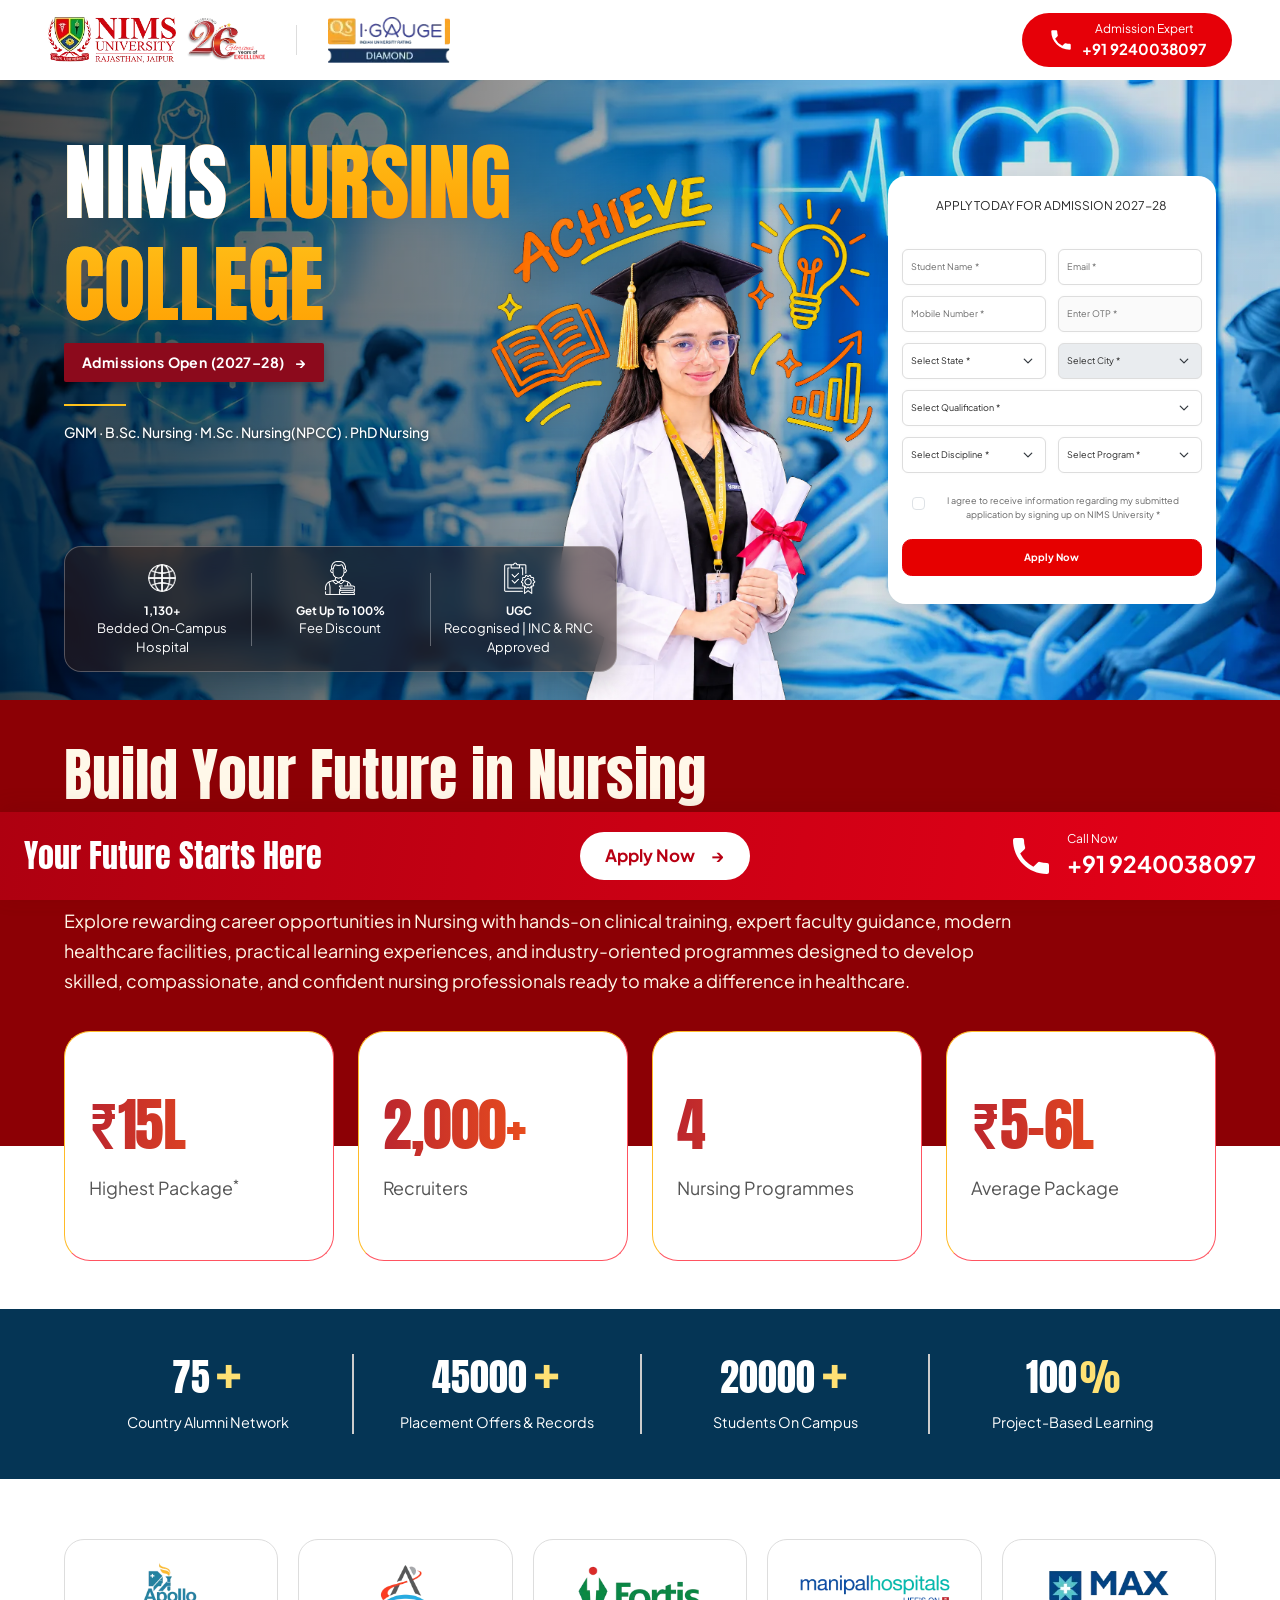
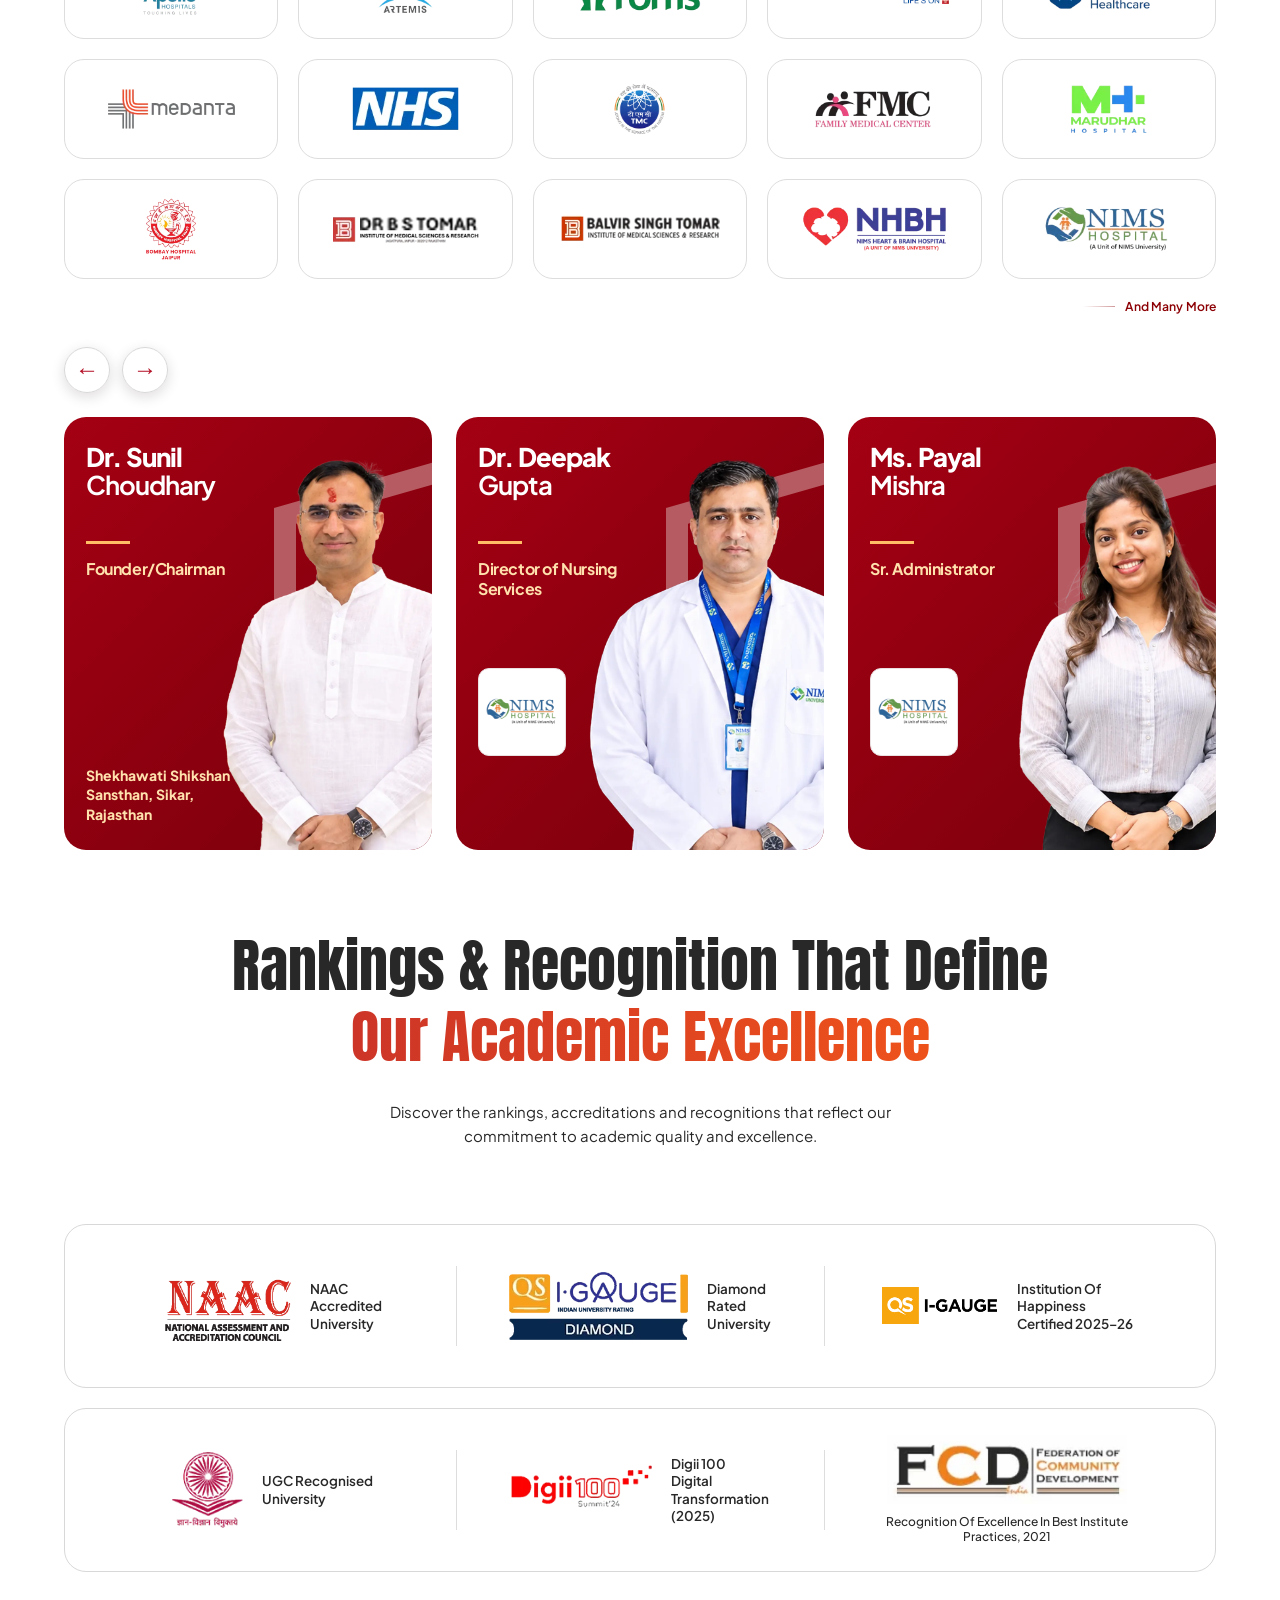
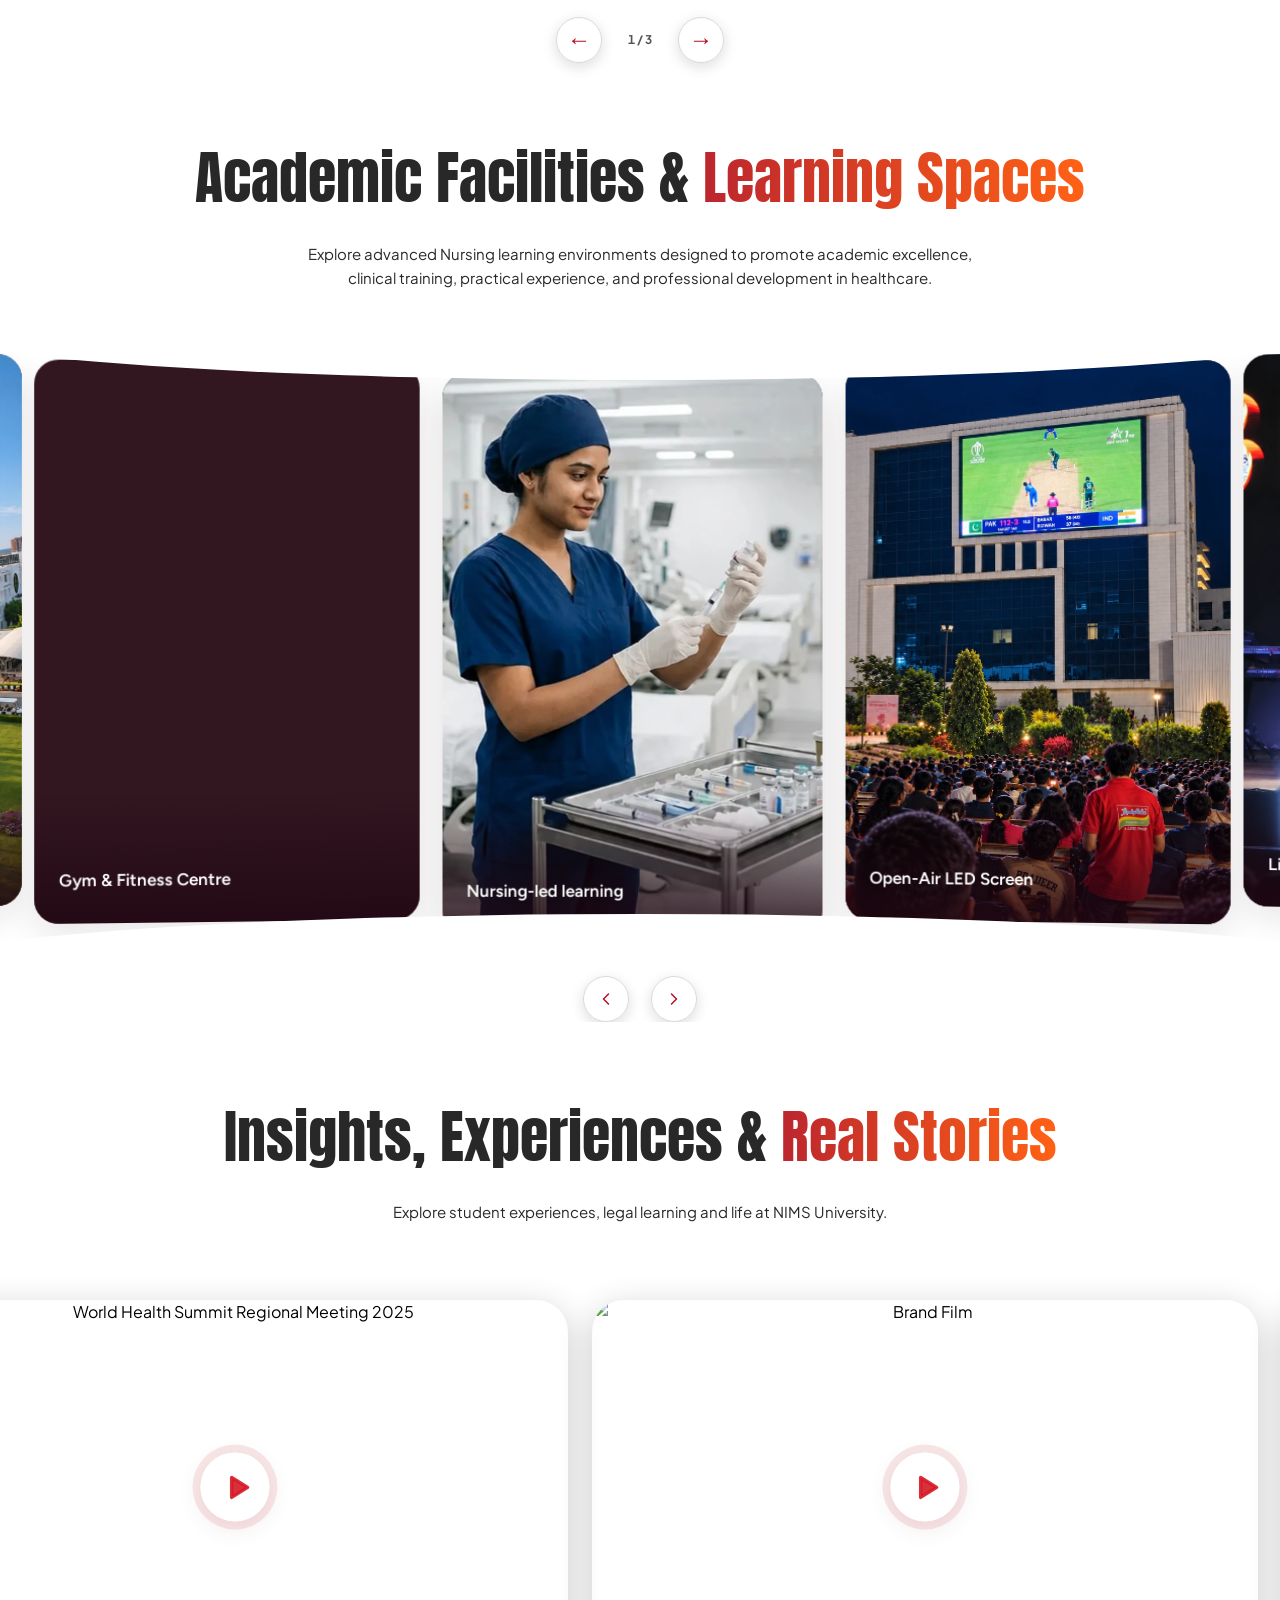
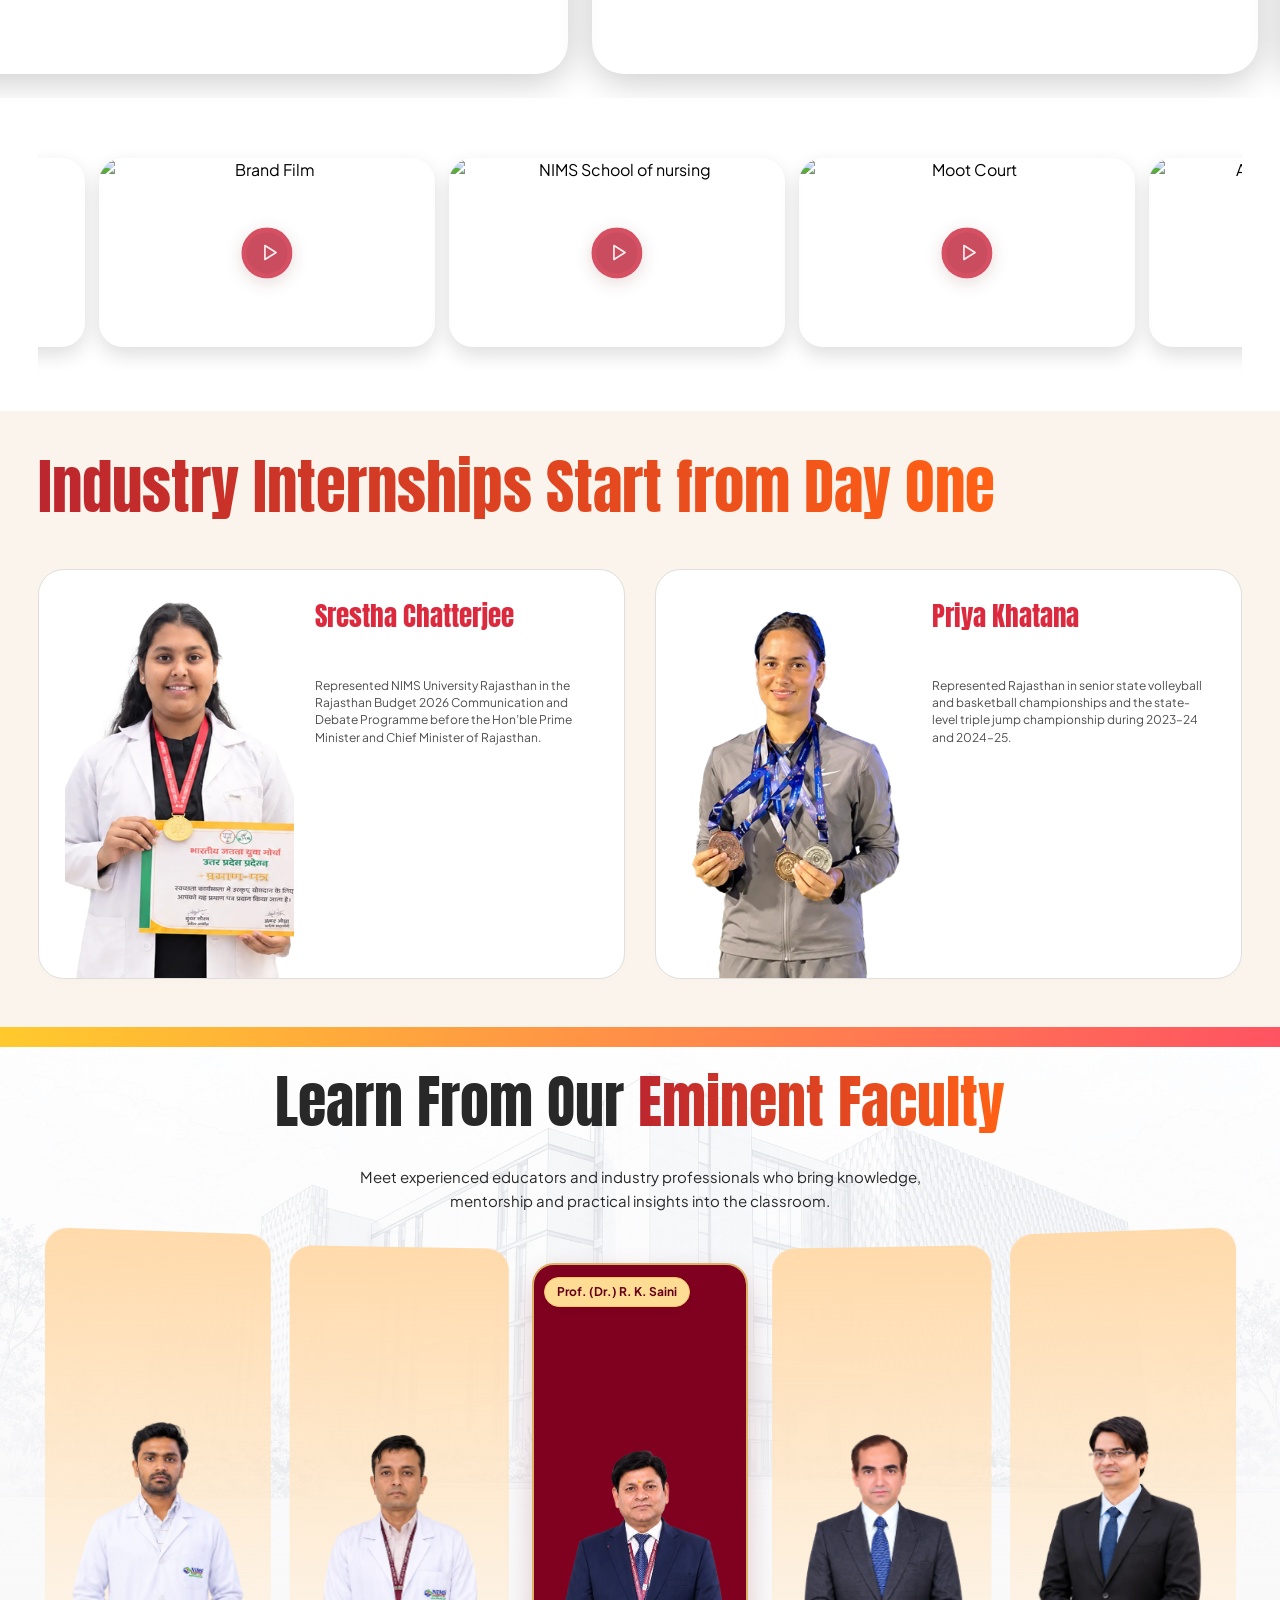
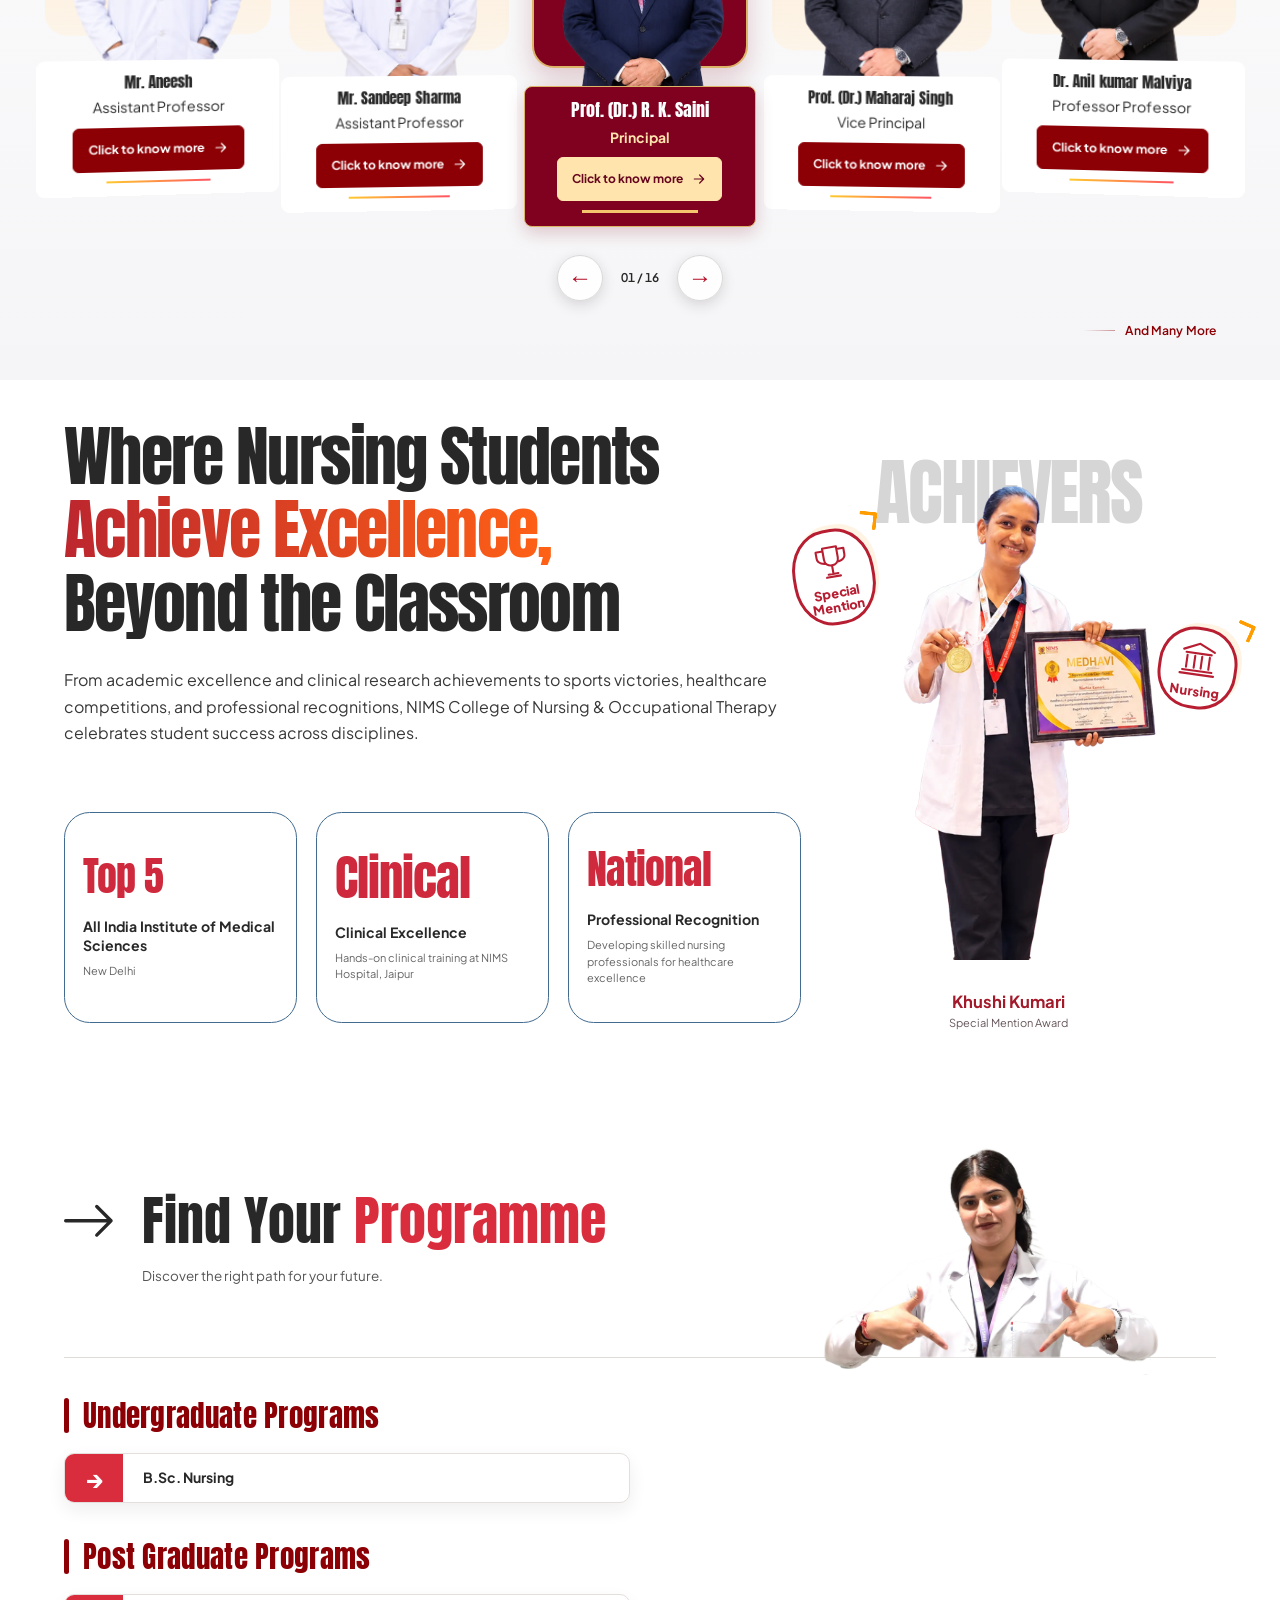
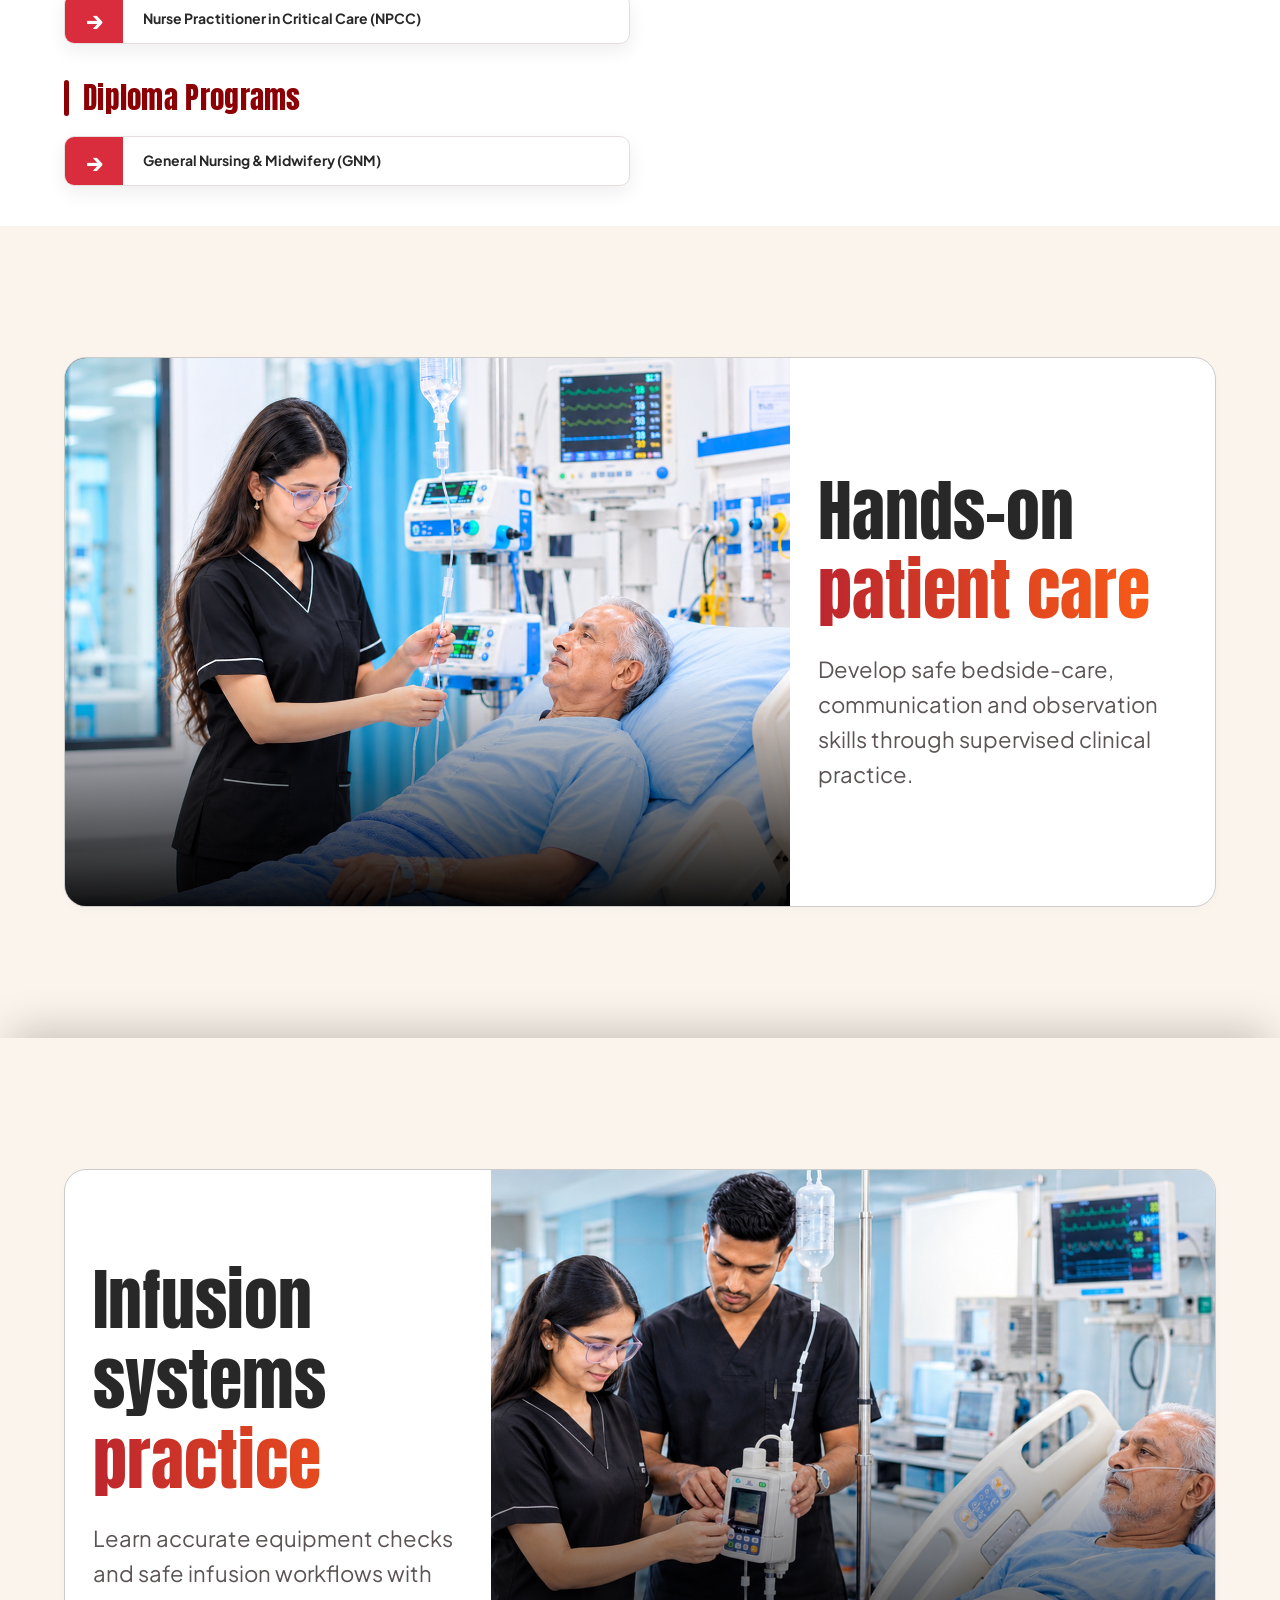
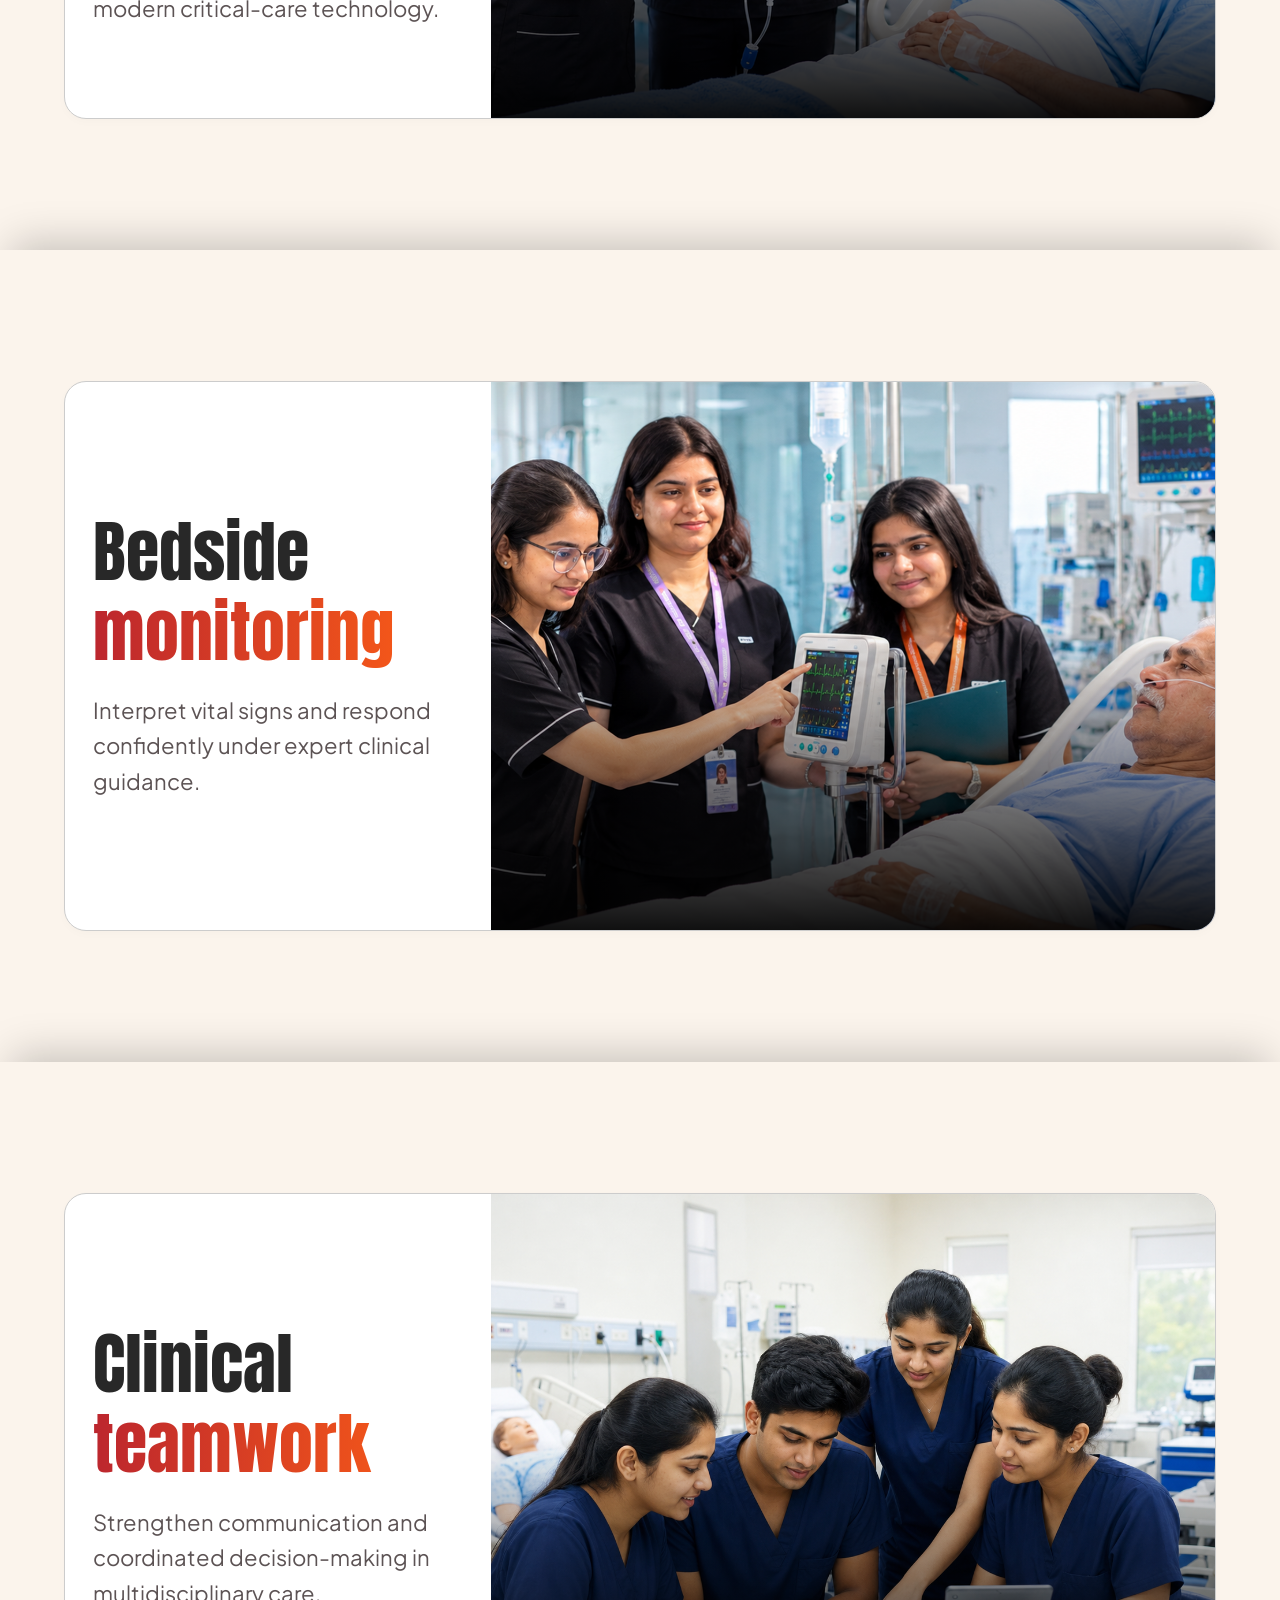
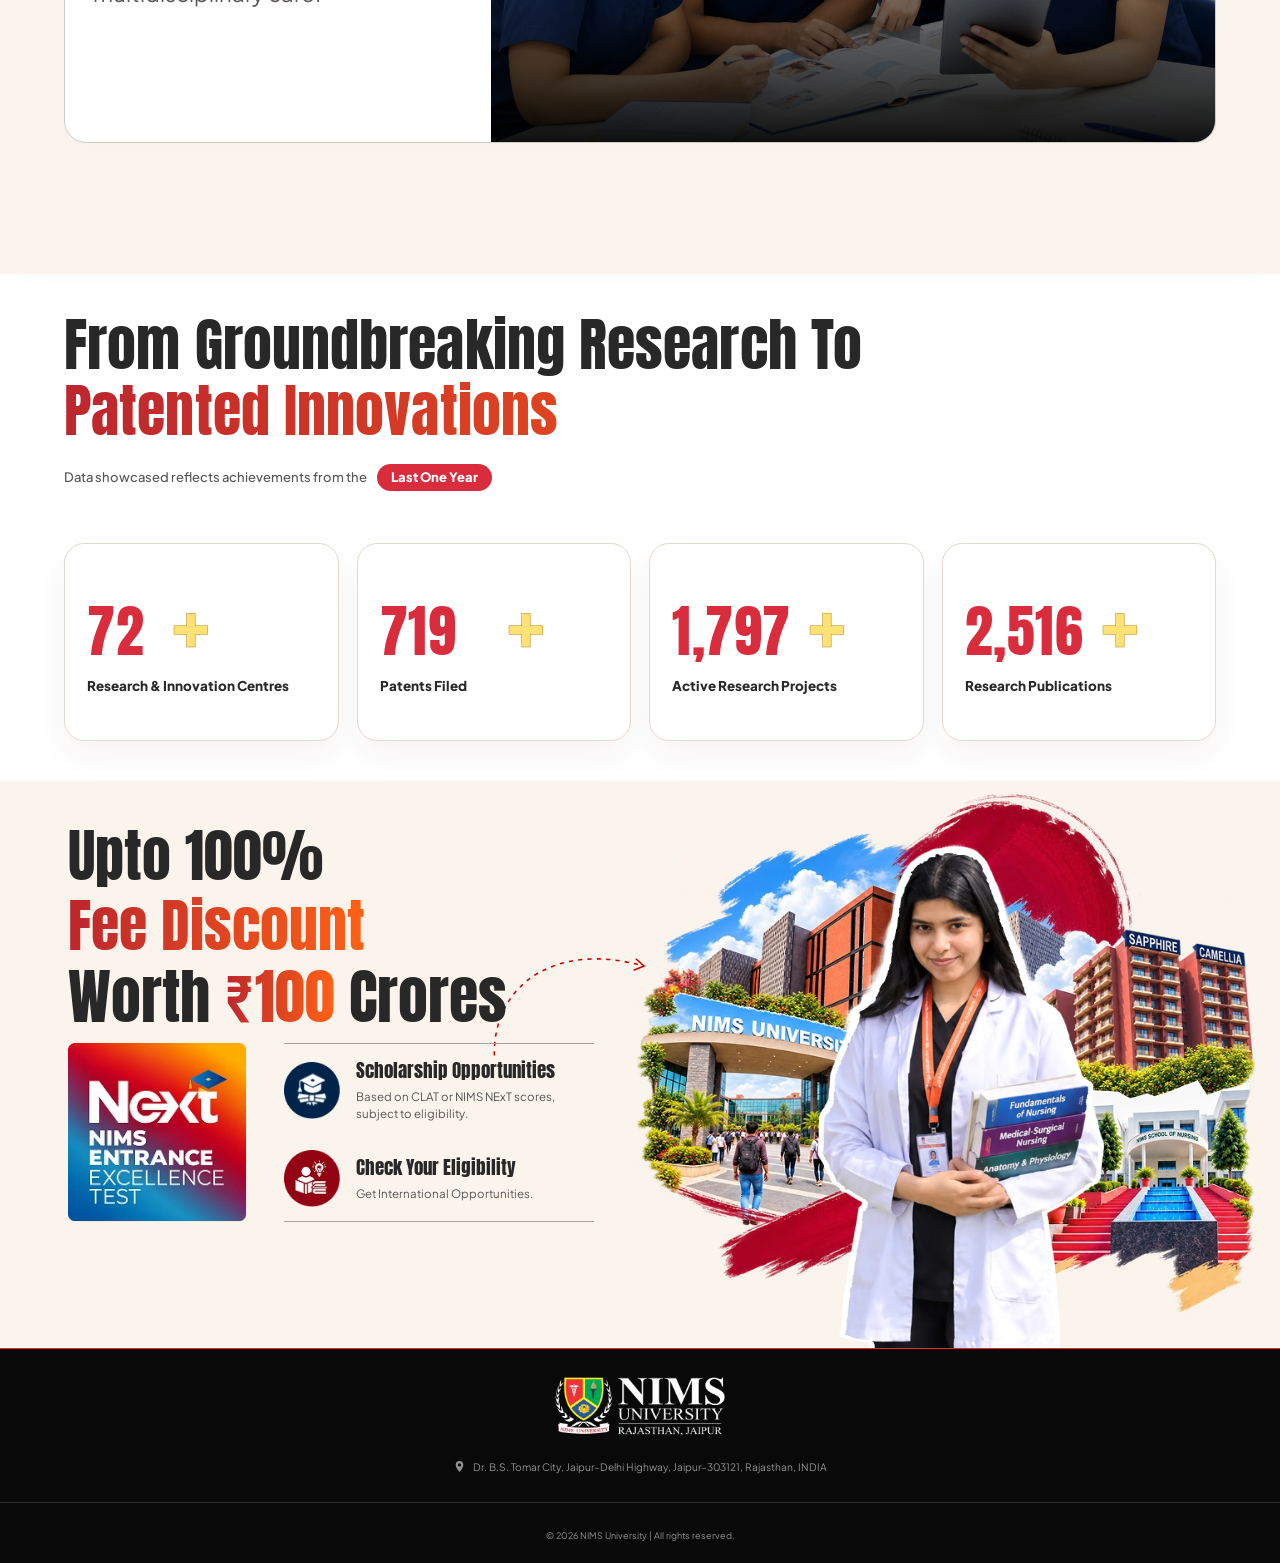
==== index.html @ 84301649 "hero section updated" ====
<!DOCTYPE html><html lang="en"><head>
       <meta charset="utf-8">
       <meta content="width=device-width, initial-scale=1" name="viewport">
       <meta content="Explore NIMS School of Law: legal education, moot courts, expert faculty, practical learning and admissions." name="description">
       <meta content="#890006" name="theme-color">
       <title>NIMS College of Nursing | Admissions</title>
       <link as="font" crossorigin="" href="fonts/anton.woff2" rel="preload" type="font/woff2">
       <link as="font" crossorigin="" href="fonts/plus-jakarta-sans.woff2" rel="preload" type="font/woff2">
       <link rel="stylesheet" href="https://cdnjs.cloudflare.com/ajax/libs/bootstrap/5.3.8/css/bootstrap.min.css" integrity="sha512-2bBQCjcnw658Lho4nlXJcc6WkV/UxpE/sAokbXPxQNGqmNdQrWqtw26Ns9kFF/yG792pKR1Sx8/Y1Lf1XN4GKA==" crossorigin="anonymous" referrerpolicy="no-referrer">
       <link href="css/style.css" rel="stylesheet">

</head>

<body class="sticky-cta-hidden">
       <!-- <a class="skip-link" href="#main-content">Skip To Content</a> -->

       <!-- Site Header -->
       <header class="site-header">
              <div class="header-inner">
                     <a aria-label="NIMS University home" class="brand-lockup" href="#">
                            <img alt="NIMS University Rajasthan, Jaipur" class="nims-logo" decoding="async" height="81" loading="eager" src="images/nims-university-logo.webp" width="229">
                            <img alt="26 glorious years" class="anniversary-logo" decoding="async" height="131" loading="eager" src="images/nims-26th-anniversary.webp" width="233">
                            <span class="brand-divider"></span>
                            <img alt="QS I-GAUGE Diamond" class="igauge-logo" decoding="async" height="53" loading="eager" src="images/qs-i-gauge-diamond-logo.webp" width="141">
                     </a>
                     <a class="admission-phone" href="tel:+919240038097">
                            <svg aria-hidden="true" class="admission-phone-icon" viewBox="0 0 24 24">
                                   <path d="M6.6 10.8a15.5 15.5 0 0 0 6.6 6.6l2.2-2.2a1 1 0 0 1 1-.24c1.1.36 2.3.54 3.6.54a1 1 0 0 1 1 1V20a1 1 0 0 1-1 1C10.6 21 3 13.4 3 4a1 1 0 0 1 1-1h3.5a1 1 0 0 1 1 1c0 1.3.18 2.5.54 3.6a1 1 0 0 1-.24 1z"></path>
                            </svg>
                            <div class="admission-phone-copy">
                                   <span>Admission Expert</span>
                                   <strong>+91 9240038097</strong>
                            </div>
                     </a>
              </div>
       </header>

       <!-- End Site Header -->
       <main id="main-content">

              <!-- Hero and Application Form -->
                <section aria-labelledby="hero-title" class="hero" data-active-index="2" style="--mobile-portrait-base: 165.125px;">
    <div class="hero-backdrop"></div>
    <div class="hero-inner">
     <div class="hero-copy">
      
       <h1 id="hero-title"><span class="hero-title-nims">NIMS <span
                                                 class="hero-title-law">Nursing</span> </span><br /><span
                                                 class="hero-title-law">College</span></h1>
      <p class="admissions-kicker">GNM · B.Sc. Nursing · M.Sc . Nursing(NPCC) . PhD Nursing</p>
      <a class="admissions-ribbon" href="#application-form">
       Admissions Open (2027–28)
       <span aria-hidden="true">→</span>
      </a>
      <div class="hero-rule"></div>
      <p class="hero-intro">GNM · B.Sc. Nursing · M.Sc . Nursing(NPCC) . PhD Nursing</p>
      <div class="hero-benefits">
       <div>
        <img alt="Dual degree graduation cap" decoding="async" height="67" loading="eager" src="images/globe-icon.png" width="67">
        <p>
         <strong>1,130+</strong>
         <span>Bedded On-Campus Hospital</span>
        </p>
       </div>
       <div>
        <img alt="Scholarship and fee discount" decoding="async" height="67" loading="eager" src="images/student-icon.avif" width="67">
        <p>
         <strong>Get Up To 100%</strong>
         <span>Fee Discount</span>
        </p>
       </div>
       <div>
        <img alt="Expert faculty and industry guidance" decoding="async" height="67" loading="eager" src="images/quality-icon.avif" width="67">
        <p>
         <strong>UGC</strong>
         <span>Recognised | INC & RNC Approved</span>
        </p>
       </div>
      </div>
     </div>
     <div aria-label="Dream, learn, achieve and experience at NIMS" class="hero-student hero-rotator" id="hero-portraits" role="group">
      <div aria-hidden="true" class="portrait-slide motion-slide" inert="">
       <img alt="MBA student — Dream" decoding="async" height="1400" fetchpriority="high" loading="eager" src="images/nursing-slide01.webp" width="1050">
      </div>
      <div aria-hidden="true" class="portrait-slide motion-slide" inert="">
       <img alt="MBA student — Learn" decoding="async" height="1400" loading="lazy" src="images/nursing-slide02.webp" width="1049">
      </div>
      <div aria-hidden="false" class="portrait-slide motion-slide is-current">
       <img alt="MBA student — Achieve" decoding="async" height="1400" loading="lazy" src="images/nursing-slide03.webp" width="1049">
      </div>
      <!-- <div aria-hidden="true" class="portrait-slide motion-slide" inert="">
       <img alt="MBA student — Experience" decoding="async" height="1400" loading="lazy" src="images/hero-slide-img.png" width="1049">
      </div> -->
     </div>
     <div class="hero-application-region">
     
     <div class="application-panel" id="apply">
      <div class="application-title">
       <p>Apply Today For Admission 2027-28</p>
       
      </div>
      <form id="application-form" novalidate="">
       <div class="form-error-summary alert alert-danger" hidden="" role="alert" tabindex="-1"></div>
       <div class="row g-3">
        <div class="col-6">
         <label class="visually-hidden" for="student-name">Student Name</label>
         <input autocomplete="name" class="form-control" id="student-name" minlength="2" name="studentName" placeholder="Student Name *" required="">
         <div class="invalid-feedback">Enter your full name.</div>
        </div>
        <div class="col-6">
         <label class="visually-hidden" for="email">Email</label>
         <input autocomplete="email" class="form-control" id="email" name="email" placeholder="Email *" required="" type="email">
         <div class="invalid-feedback">Enter a valid email.</div>
        </div>
        <div class="col-6">
         <label class="visually-hidden" for="mobile">Mobile Number</label>
         <input autocomplete="tel-national" class="form-control" id="mobile" inputmode="numeric" maxlength="10" name="mobile" pattern="[6-9][0-9]{9}" placeholder="Mobile Number *" required="" type="tel">
         <div class="invalid-feedback">Enter a 10-digit Indian mobile number.</div>
        </div>
        <div class="col-6">
         <label class="visually-hidden" for="otp">OTP Verification</label>
         <input aria-describedby="otp-note" class="form-control" disabled="" id="otp" placeholder="Enter OTP *">
         <span class="visually-hidden" id="otp-note">Phone verification will be completed by admissions.</span>
        </div>
        <div class="col-6">
         <label class="visually-hidden" for="state">State</label>
         <select class="form-select" id="state" name="state" required="">
          <option value="">Select State *</option>
         <option value="Andaman and Nicobar Islands">Andaman And Nicobar Islands</option><option value="Andhra Pradesh">Andhra Pradesh</option><option value="Arunachal Pradesh">Arunachal Pradesh</option><option value="Assam">Assam</option><option value="Bihar">Bihar</option><option value="Chandigarh">Chandigarh</option><option value="Chhattisgarh">Chhattisgarh</option><option value="Dadra and Nagar Haveli and Daman and Diu">Dadra And Nagar Haveli And Daman And Diu</option><option value="Delhi">Delhi</option><option value="Goa">Goa</option><option value="Gujarat">Gujarat</option><option value="Haryana">Haryana</option><option value="Himachal Pradesh">Himachal Pradesh</option><option value="Jammu and Kashmir">Jammu And Kashmir</option><option value="Jharkhand">Jharkhand</option><option value="Karnataka">Karnataka</option><option value="Kerala">Kerala</option><option value="Ladakh">Ladakh</option><option value="Lakshadweep">Lakshadweep</option><option value="Madhya Pradesh">Madhya Pradesh</option><option value="Maharashtra">Maharashtra</option><option value="Manipur">Manipur</option><option value="Meghalaya">Meghalaya</option><option value="Mizoram">Mizoram</option><option value="Nagaland">Nagaland</option><option value="Odisha">Odisha</option><option value="Puducherry">Puducherry</option><option value="Punjab">Punjab</option><option value="Rajasthan">Rajasthan</option><option value="Sikkim">Sikkim</option><option value="Tamil Nadu">Tamil Nadu</option><option value="Telangana">Telangana</option><option value="Tripura">Tripura</option><option value="Uttar Pradesh">Uttar Pradesh</option><option value="Uttarakhand">Uttarakhand</option><option value="West Bengal">West Bengal</option></select>
         <div class="invalid-feedback">Select your state.</div>
        </div>
        <div class="col-6">
         <label class="visually-hidden" for="city">City</label>
         <select class="form-select" disabled="" id="city" name="city" required="">
          <option value="">Select City *</option>
         </select>
         <div class="invalid-feedback">Select your city.</div>
        </div>
        <div class="col-12">
         <label class="visually-hidden" for="qualification">Qualification</label>
         <select class="form-select" id="qualification" name="qualification" required="">
          <option value="">Select Qualification *</option>
          <option>Graduate</option>
          <option value="Final year of graduation">Final Year Of Graduation</option>
          <option>Postgraduate</option>
          <option>Other</option>
         </select>
         <div class="invalid-feedback">Select your qualification.</div>
        </div>
        <div class="col-6">
         <label class="visually-hidden" for="discipline">Discipline</label>
         <select class="form-select" id="discipline" name="discipline" required="">
          <option value="">Select Discipline *</option>
          <option>Management</option>
         </select>
         <div class="invalid-feedback">Select a discipline.</div>
        </div>
        <div class="col-6">
         <label class="visually-hidden" for="programme">Programme</label>
         <select class="form-select" id="programme" name="programme" required="">
          <option value="">Select Program *</option>
          <option>MBA</option>
          <option value="MBA in Agribusiness Management">MBA in Agribusiness Management</option>
         </select>
         <div class="invalid-feedback">Select a programme.</div>
        </div>
       </div>
       <div class="form-check consent">
        <input class="form-check-input" id="consent" name="consent" required="" type="checkbox">
        <label class="form-check-label" for="consent">I agree to receive information regarding my submitted application by signing up on NIMS University *</label>
        <div class="invalid-feedback">Please confirm your consent.</div>
       </div>
       <button class="btn btn-nims w-100" type="submit">Apply Now</button>
       <div class="form-status" hidden="" id="form-status" role="status" tabindex="-1"></div>
      </form>
     </div></div>
    </div>
   </section>

             

              <!-- End Hero and Application Form -->

              <section aria-label="Apply for law admission" class="mobile-application-section" id="mobile-application" hidden=""></section>

              <!-- industry integrated Learning -->
              <!-- <section aria-labelledby="industry-title" class="industry section-space" id="industry">
    <div class="content-width">
     <div class="industry-heading">
      <div>
       <h2 id="industry-title">
        NIMS Global
        <br/>
        <span>Industry Integrated</span>
        Learning
       </h2>
       <p>Bridging academic excellence with real-world industry exposure to create future-ready global professionals.</p>
      </div>
      <img alt="Industry integrated learning at NIMS" class="industry-illustration" decoding="async" height="498" loading="lazy" src="images/from-classroom-to-corporate-careers.webp" width="1400"/>
     </div>
     <div aria-label="Industry learning partners" class="industry-partners">
      <div>
       <img alt="SAP" decoding="async" height="700" loading="lazy" src="images/sap-logo.webp" width="1400"/>
       <span>
        Marketing &
        <br/>
        Business Analytics
       </span>
      </div>
      <div>
       <img alt="KPMG" decoding="async" height="91" loading="lazy" src="images/recruiter-kpmg.webp" width="172"/>
       <span>
        FinTech &
        <br/>
        Finance
       </span>
      </div>
      <div>
       <img alt="EY" decoding="async" height="1144" loading="lazy" src="images/ey-logo.webp" width="1375"/>
       <span>
        Human Resources
        <br/>
        & Operations
       </span>
      </div>
      <div>
       <img alt="OM Logistics" decoding="async" height="700" loading="lazy" src="images/om-logistics-logo-with-tagline.webp" width="1400"/>
       <span>
        Logistics &
        <br/>
        Supply Chain
       </span>
      </div>
     </div>
     <ul aria-label="Industry integrated learning benefits" class="industry-benefit-cards" id="industry-benefits" tabindex="0">
      <li class="industry-benefit-card">
       <figure class="industry-benefit-photo">
        <img alt="A student receiving a complimentary laptop" decoding="async" height="927" loading="lazy" src="images/laptop-handover-ceremony.webp" width="1697"/>
       </figure>
       <h3>Complimentary Laptop</h3>
      </li>
      <li class="industry-benefit-card">
       <figure class="industry-benefit-photo">
        <img alt="Students building interview and workplace skills" decoding="async" height="1024" loading="lazy" src="images/startup-team-brainstorming.webp" width="1536"/>
       </figure>
       <h3>Interview Preparation</h3>
      </li>
      <li class="industry-benefit-card">
       <figure class="industry-benefit-photo">
        <img alt="OM Logistics Supply Chain" class="industry-intern-logo" decoding="async" height="817" loading="lazy" src="images/om-logistics-supply-chain-logo.webp" width="1923"/>
        <img alt="NIMS business student ready for an internship" class="industry-intern-portrait" decoding="async" height="1536" loading="lazy" src="images/admission-counsellor-student.webp" width="1024"/>
       </figure>
       <h3>Paid Internship In Top MNCs</h3>
      </li>
      <li class="industry-benefit-card">
       <figure class="industry-benefit-photo">
        <img alt="NIMS students collaborating in a professional workspace" decoding="async" height="1024" loading="lazy" src="images/industry-interview-preparation.webp" width="1536"/>
       </figure>
       <h3>Placement Opportunities</h3>
      </li>
      <li class="industry-benefit-card">
       <figure class="industry-benefit-photo">
        <img alt="NIMS student with industry certification and leading company logos" class="industry-certification" decoding="async" height="1024" loading="lazy" src="images/industry-certification-student.webp" width="1535"/>
       </figure>
       <h3>Industry Certifications</h3>
      </li>
      <!-- <li class="industry-benefit-card">
       <figure class="industry-benefit-photo">
        <img alt="Furnished student accommodation with beds, study desks and wardrobes" decoding="async" height="788" loading="lazy" src="images/campus-topaz-hostel-room.webp" width="1400"/>
       </figure>
       <h3>
      Fully A/C Accommodation
       </h3>
      </li> 
     </ul>
     <div aria-label="Industry benefit navigation" class="industry-benefit-controls" hidden="" role="group">
      <button aria-controls="industry-benefits" aria-label="Previous industry benefit" data-benefit-previous="" type="button">←</button>
      <span>Explore benefits</span>
      <button aria-controls="industry-benefits" aria-label="Next industry benefit" data-benefit-next="" type="button">→</button>
     </div>
    </div>
   </section> -->

              <!-- End Industry Integrated Learning -->

              <!-- Placement Highlights and Recruiters -->
              <section class="placements" id="placements">
                     <div class="placement-highlight law-placement-highlight">
                            <div class="content-width">
                                   <div class="placement-intro">
                                          <h2>
                                                 Build Your Future in Nursing
                                                 <br>
                                                 <span>Strong Placements. Diverse Programmes.</span>
                                          </h2>
                                          <p>Explore rewarding career opportunities in Nursing with hands-on clinical training, expert faculty guidance, modern healthcare facilities, practical learning experiences, and industry-oriented programmes designed to develop skilled, compassionate, and confident nursing professionals ready to make a difference in healthcare.</p>
                                   </div>
                                   <div aria-label="Law placement highlights" class="package-grid law-placement-metrics">
                                          <article>
                                                 <strong>₹15L</strong>
                                                 <p>Highest Package<sup>*</sup></p>
                                          </article>
                                          <article>
                                                 <strong>2,000+</strong>
                                                 <p>Recruiters</p>
                                          </article>
                                          <article>
                                                 <strong>4</strong>
                                                 <p>Nursing Programmes</p>
                                          </article>
                                          <article>
                                                 <strong>₹5–6L</strong>
                                                 <p>Average Package</p>
                                          </article>
                                   </div>
                            </div>
                     </div>
                     <div class="stats-band">
                            <div class="content-width">
                                   <div>
                                          <strong>
                                                 <bdi class="count-up" data-count-up="">75</bdi>
                                                 <small>+</small>
                                          </strong>
                                          <span>Country Alumni Network</span>
                                   </div>
                                   <div>
                                          <strong>
                                                 <bdi class="count-up" data-count-up="">45000</bdi>
                                                 <small>+</small>
                                          </strong>
                                          <span>Placement Offers &amp; Records</span>
                                   </div>
                                   <div>
                                          <strong>
                                                 <bdi class="count-up" data-count-up="">20000</bdi>
                                                 <small>+</small>
                                          </strong>
                                          <span>Students On Campus</span>
                                   </div>
                                   <div>
                                          <strong><bdi class="count-up" data-count-up="">100</bdi><span class="stats-percent">%</span></strong>
                                          <span>Project-Based Learning</span>
                                   </div>
                            </div>
                     </div>
                     <div class="content-width placement-bottom">
                            <div aria-label="Law recruiter and organisation logos" class="recruiters-grid law-recruiters-grid">
                                   <div class="recruiter">
                                          <img alt="EY Law" decoding="async" height="1024" loading="lazy" src="images/logo/apollo.webp" width="1536">
                                   </div>
                                   <div class="recruiter">
                                          <img alt="ARV Chambers of Law" decoding="async" height="724" loading="lazy" src="images/logo/artemis.webp" width="2172">
                                   </div>
                                   <div class="recruiter" style="--logo-max-width:114px">
                                          <img alt="Amicus Publico" decoding="async" height="76" loading="lazy" src="images/logo/fortis.webp" width="76">
                                   </div>
                                   <div class="recruiter" style="--logo-max-width:110px">
                                          <img alt="Ram and Rama Law Office" decoding="async" height="55" loading="lazy" src="images/logo/manipal.webp" width="73">
                                   </div>
                                   <div class="recruiter" style="--logo-max-width:132px">
                                          <img alt="Chhikara Associates" decoding="async" height="36" loading="lazy" src="images/logo/max_health_care.webp" width="88">
                                   </div>
                                   <div class="recruiter">
                                          <img alt="Government of India" decoding="async" height="809" loading="lazy" src="images/logo/medanta.webp" width="1942">
                                   </div>
                                   <div class="recruiter" style="--logo-max-width:101px">
                                          <img alt="High Court of Sikkim" decoding="async" height="67" loading="lazy" src="images/logo/NHS.webp" width="67">
                                   </div>
                                   <div class="recruiter" style="--logo-max-width:159px">
                                          <img alt="LawSikho" decoding="async" height="26" loading="lazy" src="images/logo/TMC.webp" width="106">
                                   </div>
                                   <div class="recruiter" style="--logo-max-width:165px">
                                          <img alt="Sherwani Advocate" decoding="async" height="36" loading="lazy" src="images/logo/FMC.webp" width="112">
                                   </div>
                                   <div class="recruiter" style="--logo-max-width:165px">
                                          <img alt="Shriram General Insurance" decoding="async" height="55" loading="lazy" src="images/logo/physio01.webp" width="112">
                                   </div>
                                   <div class="recruiter">
                                          <img alt="TeamLease Digital" decoding="async" height="750" loading="lazy" src="images/bombay-hospital-logo.webp" width="2098">
                                   </div>
                                   <div class="recruiter">
                                          <img alt="Sekura" decoding="async" height="778" loading="lazy" src="images/bst-jagatpura.webp" width="2021">
                                   </div>
                                   <div class="recruiter" style="--logo-max-width:74px">
                                          <img alt="Legal services monogram" decoding="async" height="49" loading="lazy" src="images/bst-logo.webp" width="49">
                                   </div>
                                   <div class="recruiter" style="--logo-max-width:54px">
                                          <img alt="KP legal firm monogram" decoding="async" height="32" loading="lazy" src="images/nhbh-logo.webp" width="36">
                                   </div>
                                   <div class="recruiter" style="--logo-max-width:113px">
                                          <img alt="Advocates and Legal Consultants" decoding="async" height="75" loading="lazy" src="images/nims-hospital-logo.webp" width="75">
                                   </div>
                            </div>
                            <p class="collection-more">And Many More</p>
                            <div aria-labelledby="alumni-title" aria-roledescription="carousel" class="management-placements law-alumni-placements" role="region">
                                   <div class="law-alumni-heading">
                                          <!-- <h2 id="alumni-title">Our Alumni. <span>Their Success.</span></h2> -->
                                          <div aria-label="Placement Slider Controls" class="management-placement-controls" role="group">
                                                 <button aria-controls="management-placement-track" aria-label="Previous Placement Cards" data-placement-prev="" type="button">
                                                        <span aria-hidden="true">←</span>
                                                 </button>
                                                 <button aria-controls="management-placement-track" aria-label="Next Placement Cards" data-placement-next="" type="button">
                                                        <span aria-hidden="true">→</span>
                                                 </button>
                                                 <span aria-atomic="true" aria-live="polite" class="visually-hidden" role="status"></span>
                                          </div>
                                   </div>
                                   <div aria-label="Student Placement Highlights" class="placement-cards" id="management-placement-track" tabindex="0">
                                          <!-- <article aria-label="1 of 19: Rashmi Sharma" class="placement-card law-placement-card" data-student="rashmi-sharma" role="group">
                                                 <div class="placement-copy">
                                                        <div class="law-placement-details">
                                                               <h3>Dr. Govind<br> <span>Sharma</span></h3>
                                                               <hr>
                                                               <p class="law-placement-role">Ex. Registrar RNC</p>
                                                        </div>


                                                        <div class="law-placement-destination">
                                                               <div class="law-placement-logos">
                                                                      <div class="law-placement-badge law-placement-badge--logo law-placement-badge--rjs">
                                                                             <img alt="Rajasthan High Court emblem" decoding="async" loading="lazy" src="images/placements-logos-rajasthan-high-court-logo.webp">
                                                                      </div>
                                                               </div>

                                                               <p class="law-placement-organisation">Rajasthan Jaipur</p>
                                                        </div>
                                                 </div>
                                                 <img alt="Rashmi Sharma in formal attire" class="placement-card-person" decoding="async" height="1536" loading="lazy" src="images/rashmi-sharma-portrait.webp" width="1024">
                                          </article> -->
                                          <article aria-label="2 of 19: Shraddha Sharma" class="placement-card law-placement-card" data-student="shraddha-sharma" role="group">
                                                 <div class="placement-copy">
                                                        <div class="law-placement-details">
                                                               <h3>Dr. Sunil<br> <span>Choudhary</span></h3>
                                                               <hr>
                                                               <p class="law-placement-role">Founder/Chairman</p>
                                                        </div>


                                                        <div class="law-placement-destination">
                                                               <!-- <div class="law-placement-logos">
                                                                      <div class="law-placement-badge law-placement-badge--logo law-placement-badge--judiciary">
                                                                             <img alt="State Emblem of India" decoding="async" loading="lazy" src="images/india-state-emblem.webp">
                                                                      </div>
                                                               </div> -->

                                                               <p class="law-placement-organisation">Shekhawati Shikshan Sansthan, Sikar, Rajasthan</p>
                                                        </div>
                                                 </div>
                                                 <img alt="Dr. Sunil Choudhary in formal attire" class="placement-card-person" decoding="async" height="1536" loading="lazy" src="images/dr-sunil-choudhary.webp" width="1024">
                                          </article>
                                          <article aria-label="3 of 19: Parul Jain" class="placement-card law-placement-card" data-student="parul-jain" role="group">
                                                 <div class="placement-copy">
                                                        <div class="law-placement-details">
                                                               <h3>Dr. Deepak<br> <span>Gupta</span></h3>
                                                               <hr>
                                                               <p class="law-placement-role">Director of Nursing Services</p>
                                                        </div>


                                                        <div class="law-placement-destination">
                                                               <div class="law-placement-logos">
                                                                      <div class="law-placement-badge law-placement-badge--logo law-placement-badge--rjs">
                                                                             <img alt="Rajasthan High Court emblem" decoding="async" loading="lazy" src="images/nims-hospital-logo.png">
                                                                      </div>
                                                               </div>

                                                               <!-- <p class="law-placement-organisation">Nims Hospital Rajasthan, Jaipur</p> -->
                                                        </div>
                                                 </div>
                                                 <img alt="Dr. Deepak Gupta in formal attire" class="placement-card-person" decoding="async" height="1536" loading="lazy" src="images/dr-deepak-gupta.webp" width="1024">
                                          </article>
                                          <article aria-label="4 of 19: Kavita Gehlot" class="placement-card law-placement-card" data-student="kavita-gehlot" role="group">
                                                 <div class="placement-copy">
                                                        <div class="law-placement-details">
                                                               <h3>Ms. Payal <br> <span>Mishra</span></h3>
                                                               <hr>
                                                               <p class="law-placement-role">Sr. Administrator</p>
                                                        </div>


                                                        <div class="law-placement-destination">
                                                               <div class="law-placement-logos">
                                                                      <div class="law-placement-badge law-placement-badge--logo law-placement-badge--rjs">
                                                                             <img alt="Rajasthan High Court emblem" decoding="async" loading="lazy" src="images/nims-hospital-logo.png">
                                                                      </div>
                                                               </div>

                                                               <!-- <p class="law-placement-organisation">Nims Hospital Rajasthan, Jaipur</p> -->
                                                        </div>
                                                 </div>
                                                 <img alt="Ms. Payal Mishra" class="placement-card-person" decoding="async" height="1536" loading="lazy" src="images/payal-mishra.webp" width="1024">
                                          </article>
                                          <article aria-label="5 of 19: Arpit Tyagi" class="placement-card law-placement-card" data-student="arpit-tyagi" role="group">
                                                 <div class="placement-copy">
                                                        <div class="law-placement-details">
                                                               <h3>Ms. Deepanshu<br> <span>Hudda</span></h3>
                                                               <hr>
                                                               <p class="law-placement-role">Sr. Administrator</p>
                                                        </div>


                                                        <div class="law-placement-destination">
                                                               <div class="law-placement-logos">
                                                                      <div class="law-placement-badge law-placement-badge--logo law-placement-badge--court">
                                                                             <img alt="Nims Hospital Rajasthan, Jaipur logo" decoding="async" loading="lazy" src="images/nims-hospital-logo.png">
                                                                      </div>
                                                               </div>

                                                               <!-- <p class="law-placement-organisation">Nims Hospital Rajasthan, Jaipur</p> -->
                                                        </div>
                                                 </div>
                                                 <img alt="Arpit Tyagi, Civil Judge" class="placement-card-person" decoding="async" height="1536" loading="lazy" src="images/deepanshu-hudda.webp" width="1024">
                                          </article>
                                          <!-- <article aria-label="6 of 19: Sudha Sharma" class="placement-card law-placement-card" data-student="sudha-sharma" role="group">
                                                 <div class="placement-copy">
                                                        <div class="law-placement-details">
                                                               <h3>Dr. Raju Ram<br> <span>Choudhary</span></h3>
                                                               <hr>
                                                               <p class="law-placement-role"></p>
                                                        </div>


                                                        <div class="law-placement-destination">
                                                               <div class="law-placement-logos">
                                                                      <div class="law-placement-badge law-placement-badge--logo law-placement-badge--court">
                                                                             <img alt="High Court of Judicature at Allahabad logo" decoding="async" loading="lazy" src="images/allahabad-high-court-logo.webp">
                                                                      </div>
                                                               </div>

                                                               <p class="law-placement-organisation">High Court of
                                                                      Judicature<br>at Allahabad</p>
                                                        </div>
                                                 </div>
                                                 <img alt="Sudha Sharma, Civil Judge" class="placement-card-person" decoding="async" height="1536" loading="lazy" src="images/sudha-sharma-portrait.webp" width="1024">
                                          </article> -->
                                          <!-- <article aria-label="7 of 19: Shihab Mecheri Rahman" class="placement-card law-placement-card law-placement-card--enhanced" data-student="shihab-mecheri-rahman" role="group">
                                                 <div class="placement-copy">
                                                        <div class="law-placement-details">
                                                               <h3>Shihab<br> <span>Mecheri Rahman</span></h3>
                                                               <hr>
                                                               <p class="law-placement-role">Chief Executive Officer</p>
                                                        </div>
                                                        <div class="law-placement-destination">
                                                               <div class="law-placement-logos">
                                                                      <div class="law-placement-badge law-placement-badge--logo">
                                                                             <img alt="Eranad Knowledge City logo" decoding="async" loading="lazy" src="images/alumni-eranad-knowledge-city-logo.webp">
                                                                      </div>
                                                                      <div class="law-placement-badge law-placement-badge--logo">
                                                                             <img alt="Malabar Academic City logo" decoding="async" loading="lazy" src="images/alumni-malabar-academic-city-logo.webp">
                                                                      </div>
                                                               </div>
                                                               <p class="law-placement-organisation">Eranad Knowledge
                                                                      City, Malabar Academic City, Supriya Hospital, CXO
                                                                      Business Ventures</p>
                                                        </div>
                                                 </div>
                                                 <img alt="Shihab Mecheri Rahman, Chief Executive Officer" class="placement-card-person" decoding="async" height="1536" loading="lazy" src="images/shihab-mecheri-rahman-portrait-regenerated.webp" width="1024">
                                          </article> -->
                                          <!-- <article aria-label="8 of 19: Vipin Rainiwal" class="placement-card law-placement-card law-placement-card--enhanced" data-student="vipin-rainiwal" role="group">
                                                 <div class="placement-copy">
                                                        <div class="law-placement-details">
                                                               <h3>Vipin<br> <span>Rainiwal</span></h3>
                                                               <hr>
                                                               <p class="law-placement-role">State Legal &amp;
                                                                      Compliance Head</p>
                                                        </div>


                                                        <div class="law-placement-destination">
                                                               <div class="law-placement-logos">
                                                                      <div class="law-placement-badge law-placement-badge--logo law-placement-badge--brookfield">
                                                                             <img alt="Brookfield logo" decoding="async" loading="lazy" src="images/brookfield.png">
                                                                      </div>
                                                               </div>
                                                               <p class="law-placement-organisation">Brookfield Towers
                                                                      Company</p>
                                                        </div>
                                                 </div>
                                                 <img alt="Vipin Rainiwal, State Legal &amp; Compliance Head" class="placement-card-person" decoding="async" height="1536" loading="lazy" src="images/vipin-rainiwal-portrait-regenerated.webp" width="1024">
                                          </article> -->
                                          <!-- <article aria-label="9 of 19: Mayilsami K." class="placement-card law-placement-card law-placement-card--enhanced" data-student="mayilsami-k" role="group">
                                                 <div class="placement-copy">
                                                        <div class="law-placement-details">
                                                               <h3>Mayilsami<br> <span>K.</span></h3>
                                                               <hr>
                                                               <p class="law-placement-role">Advocate</p>
                                                        </div>
                                                        <div class="law-placement-destination">
                                                               <div class="law-placement-logos">
                                                                      <div class="law-placement-badge law-placement-badge--logo">
                                                                             <img alt="Supreme Court of India logo" decoding="async" loading="lazy" src="images/alumni-supreme-court-of-india-logo.webp">
                                                                      </div>
                                                               </div>
                                                               <p class="law-placement-organisation">Supreme Court of
                                                                      India</p>
                                                        </div>
                                                 </div>
                                                 <img alt="Mayilsami K., Advocate" class="placement-card-person" decoding="async" height="1536" loading="lazy" src="images/mayilsami-k-portrait-regenerated.webp" width="1024">
                                          </article> -->
                                          <!-- <article aria-label="10 of 19: Muthu Ganesa Pandian" class="placement-card law-placement-card law-placement-card--enhanced" data-student="muthu-ganesa-pandian" role="group">
                                                 <div class="placement-copy">
                                                        <div class="law-placement-details">
                                                               <h3>Muthu Ganesa<br> <span>Pandian</span></h3>
                                                               <hr>
                                                               <p class="law-placement-role">Advocate</p>
                                                        </div>
                                                        <div class="law-placement-destination">
                                                               <div class="law-placement-logos">
                                                                      <div class="law-placement-badge law-placement-badge--logo">
                                                                             <img alt="Supreme Court of India logo" decoding="async" loading="lazy" src="images/alumni-supreme-court-of-india-logo.webp">
                                                                      </div>
                                                               </div>
                                                               <p class="law-placement-organisation">Supreme Court of
                                                                      India</p>
                                                        </div>
                                                 </div>
                                                 <img alt="Muthu Ganesa Pandian, Advocate" class="placement-card-person" decoding="async" height="1536" loading="lazy" src="images/muthu-ganesa-pandian-portrait-regenerated.webp" width="1024">
                                          </article> -->
                                          <!-- <article aria-label="11 of 19: Yeshoneel Ratnam" class="placement-card law-placement-card law-placement-card--enhanced" data-student="yeshoneel-ratnam" role="group">
                                                 <div class="placement-copy">
                                                        <div class="law-placement-details">
                                                               <h3>Yeshoneel<br> <span>Ratnam</span></h3>
                                                               <hr>
                                                               <p class="law-placement-role">Advocate</p>
                                                        </div>
                                                        <div class="law-placement-destination">
                                                               <div class="law-placement-logos">
                                                                      <div class="law-placement-badge law-placement-badge--logo">
                                                                             <img alt="Delhi High Court logo" decoding="async" loading="lazy" src="images/alumni-delhi-high-court-logo.webp">
                                                                      </div>
                                                               </div>
                                                               <p class="law-placement-organisation">Delhi High Court
                                                               </p>
                                                        </div>
                                                 </div>
                                                 <img alt="Yeshoneel Ratnam, Advocate" class="placement-card-person" decoding="async" height="1536" loading="lazy" src="images/yeshoneel-ratnam-portrait-regenerated.webp" width="1024">
                                          </article> -->
                                          <!-- <article aria-label="12 of 19: Rishabh Sharma" class="placement-card law-placement-card law-placement-card--enhanced" data-student="rishabh-sharma" role="group">
                                                 <div class="placement-copy">
                                                        <div class="law-placement-details">
                                                               <h3>Rishabh<br> <span>Sharma</span></h3>
                                                               <hr>
                                                               <p class="law-placement-role">Advocate</p>
                                                        </div>
                                                        <div class="law-placement-destination">
                                                               <div class="law-placement-logos">
                                                                      <div class="law-placement-badge law-placement-badge--logo">
                                                                             <img alt="Punjab and Haryana High Court logo" decoding="async" loading="lazy" src="images/alumni-punjab-and-haryana-high-court-logo.webp">
                                                                      </div>
                                                               </div>
                                                               <p class="law-placement-organisation">Punjab and Haryana
                                                                      High Court</p>
                                                        </div>
                                                 </div>
                                                 <img alt="Rishabh Sharma, Advocate" class="placement-card-person" decoding="async" height="1536" loading="lazy" src="images/rishabh-sharma-portrait-regenerated.webp" width="1024">
                                          </article> -->
                                          <!-- <article aria-label="13 of 19: Sahilpreet Singh" class="placement-card law-placement-card law-placement-card--enhanced" data-student="sahilpreet-singh" role="group">
                                                 <div class="placement-copy">
                                                        <div class="law-placement-details">
                                                               <h3>Sahilpreet<br> <span>Singh</span></h3>
                                                               <hr>
                                                               <p class="law-placement-role">Advocate</p>
                                                        </div>
                                                        <div class="law-placement-destination">
                                                               <div class="law-placement-logos">
                                                                      <div class="law-placement-badge law-placement-badge--logo">
                                                                             <img alt="Punjab and Haryana High Court logo" decoding="async" loading="lazy" src="images/alumni-punjab-and-haryana-high-court-logo.webp">
                                                                      </div>
                                                               </div>
                                                               <p class="law-placement-organisation">Punjab and Haryana
                                                                      High Court, Chandigarh</p>
                                                        </div>
                                                 </div>
                                                 <img alt="Sahilpreet Singh, Advocate" class="placement-card-person" decoding="async" height="1536" loading="lazy" src="images/sahilpreet-singh-portrait-regenerated.webp" width="1024">
                                          </article> -->
                                          <!-- <article aria-label="14 of 19: Sumit Singh Kuntal" class="placement-card law-placement-card law-placement-card--enhanced" data-student="sumit-singh-kuntal" role="group">
                                                 <div class="placement-copy">
                                                        <div class="law-placement-details">
                                                               <h3>Sumit Singh<br> <span>Kuntal</span></h3>
                                                               <hr>
                                                               <p class="law-placement-role">Advocate</p>
                                                        </div>
                                                        <div class="law-placement-destination">
                                                               <div class="law-placement-logos">
                                                                      <div class="law-placement-badge law-placement-badge--logo">
                                                                             <img alt="Rajasthan High Court logo" decoding="async" loading="lazy" src="images/alumni-rajasthan-high-court-logo.webp">
                                                                      </div>
                                                               </div>
                                                               <p class="law-placement-organisation">Rajasthan High
                                                                      Court</p>
                                                        </div>
                                                 </div>
                                                 <img alt="Sumit Singh Kuntal, Advocate" class="placement-card-person" decoding="async" height="1536" loading="lazy" src="images/sumit-singh-kuntal-portrait-regenerated.webp" width="1024">
                                          </article> -->
                                          <!-- <article aria-label="15 of 19: Shafulla Khalid" class="placement-card law-placement-card law-placement-card--enhanced" data-student="shafulla-khalid" role="group">
                                                 <div class="placement-copy">
                                                        <div class="law-placement-details">
                                                               <h3>Shafulla<br> <span>Khalid</span></h3>
                                                               <hr>
                                                               <p class="law-placement-role">Advocate</p>
                                                        </div>
                                                        <div class="law-placement-destination">
                                                               <div class="law-placement-logos">
                                                                      <div class="law-placement-badge law-placement-badge--logo">
                                                                             <img alt="Rajasthan High Court logo" decoding="async" loading="lazy" src="images/alumni-rajasthan-high-court-logo.webp">
                                                                      </div>
                                                               </div>
                                                               <p class="law-placement-organisation">High Court, Jodhpur
                                                               </p>
                                                        </div>
                                                 </div>
                                                 <img alt="Shafulla Khalid, Advocate" class="placement-card-person" decoding="async" height="1536" loading="lazy" src="images/shafulla-khalid-portrait-regenerated.webp" width="1024">
                                          </article> -->
                                          <!-- <article aria-label="16 of 19: Kratima Divakar" class="placement-card law-placement-card" data-student="kratima-divakar" role="group">
                                                 <div class="placement-copy">
                                                        <div class="law-placement-details">
                                                               <h3>Kratima<br> <span>Divakar</span></h3>
                                                               <hr>
                                                               <p class="law-placement-role">Lawyer</p>
                                                        </div>


                                                        <div class="law-placement-destination">
                                                               <div class="law-placement-logos">
                                                                      <div class="law-placement-badge law-placement-badge--logo law-placement-badge--rajasthan">
                                                                             <img alt="Government of Rajasthan logo" decoding="async" loading="lazy" src="images/rajasthan-government-logo.webp">
                                                                      </div>
                                                               </div>

                                                               <p class="law-placement-organisation">Government of
                                                                      Rajasthan</p>
                                                        </div>
                                                 </div>
                                                 <img alt="Kratima Divakar, Lawyer" class="placement-card-person" decoding="async" height="1536" loading="lazy" src="images/kratima-divakar-portrait.webp" width="1024">
                                          </article> -->
                                          <!-- <article aria-label="17 of 19: Prasoon Pallav" class="placement-card law-placement-card" data-student="prasoon-pallav" role="group">
                                                 <div class="placement-copy">
                                                        <div class="law-placement-details">
                                                               <h3>Prasoon<br> <span>Pallav</span></h3>
                                                               <hr>
                                                               <p class="law-placement-role">Consultant</p>
                                                        </div>


                                                        <div class="law-placement-destination">
                                                               <div class="law-placement-logos">
                                                                      <div class="law-placement-badge law-placement-badge--logo law-placement-badge--ey">
                                                                             <img alt="EY Law Government and Public Services logo" decoding="async" height="1024" loading="lazy" src="images/EY%20Law%20Government%20%2526%20Public%20Services%20Logo%20%281%29.webp" width="1536">
                                                                      </div>
                                                               </div>

                                                               <p class="law-placement-organisation">EY Law</p>
                                                        </div>
                                                 </div>
                                                 <img alt="Prasoon Pallav, Consultant" class="placement-card-person" decoding="async" height="1536" loading="lazy" src="images/prasoon-pallav-portrait.webp" width="1024">
                                          </article> -->
                                          <!-- <article aria-label="18 of 19: Syyad Arshlan" class="placement-card law-placement-card law-placement-card--enhanced" data-student="syyad-arshlan" role="group">
                                                 <div class="placement-copy">
                                                        <div class="law-placement-details">
                                                               <h3>Syyad<br> <span>Arshlan</span></h3>
                                                               <hr>
                                                               <p class="law-placement-role">Associate</p>
                                                        </div>
                                                        <div class="law-placement-destination">
                                                               <div class="law-placement-logos">
                                                                      <div class="law-placement-badge law-placement-badge--logo">
                                                                             <img alt="MBG Corporate Services (Mayur Batra Group) logo" decoding="async" height="64" loading="lazy" src="images/mbg-corporate-services-logo.png" width="117">
                                                                      </div>
                                                               </div>
                                                               <p class="law-placement-organisation">Mayur Batra Group
                                                               </p>
                                                        </div>
                                                 </div>
                                                 <img alt="Syyad Arshlan, Associate" class="placement-card-person" decoding="async" height="1536" loading="lazy" src="images/syyad-arshlan-portrait-regenerated.webp" width="1024">
                                          </article> -->
                                          <article aria-label="19 of 19: Puneet Dahiya" class="placement-card law-placement-card law-placement-card--enhanced" data-student="puneet-dahiya" role="group">
                                                 <div class="placement-copy">
                                                        <div class="law-placement-details">
                                                               <h3>Laxmi <br> <span>Choudhary</span></h3>
                                                               <hr>
                                                               <p class="law-placement-role">Sr. Nursing Officer</p>
                                                        </div>
                                                        <div class="law-placement-destination">
                                                               <div class="law-placement-logos">
                                                                      <div class="law-placement-badge law-placement-badge--logo">
                                                                             <img alt="Aditya Birla Fashion and Retail Limited logo" decoding="async" loading="lazy" src="images/fortis-logo.png">
                                                                      </div>
                                                               </div>
                                                               <!-- <p class="law-placement-organisation">Fortis</p> -->
                                                        </div>
                                                 </div>
                                                 <img alt="Puneet Dahiya, Legal Researcher" class="placement-card-person" decoding="async" height="1536" loading="lazy" src="images/laxmi-choudhary.webp" width="1024">
                                          </article>
                                   </div>
                            </div>
                            <p class="collection-more" hidden="">And Many More</p>
                     </div>
              </section>

              <!-- End Placement Highlights and Recruiters -->

              <!-- Global Dual Degree -->
              <!-- <section aria-labelledby="degree-title" class="dual-degree dual-degree-showcase section-space" id="global-degree">
    <div class="content-width dual-degree-grid">
     <div class="degree-intro">
      <h2 id="degree-title">
       One Journey Two Degree
       <span>
        Zero Extra Cost
        <img alt="Two diplomas with burgundy and navy ribbons and gold seals" aria-hidden="true" class="degree-gifts" decoding="async" height="1254" loading="lazy" src="images/dual-degree-diplomas-heading.webp" width="1254"/>
       </span>
      </h2>
     </div>
     <figure class="degree-destination">
      <div class="degree-destination-art">
       <img alt="Graduate and international students" class="degree-students" decoding="async" height="250" loading="lazy" src="images/dual-degree-student-trio.webp" width="312"/>
       <img alt="Passenger aircraft taking flight" aria-hidden="true" class="degree-plane" decoding="async" height="121" loading="lazy" src="images/dual-degree-airplane.webp" width="203"/>
      </div>
      <figcaption class="degree-program-caption">
       <p><span class="degree-caption-lead">Earn a <span class="degree-caption-highlight">U.S. Degree</span> While Studying in India</span> <br/> with NIMS University’s dual degree program through its own campus in Florida, the Sunshine State of the USA.</p>
      </figcaption>
     </figure>
     <figure class="degree-landmarks">
      <div aria-label="Dual degree campus and graduation photos. Use left and right arrow keys to change photos." aria-roledescription="carousel" class="degree-photo-gallery" role="group" tabindex="0">
       <div aria-hidden="false" class="degree-photo-slide motion-slide is-current" data-label="India and U.S. dual degree landmarks">
        <img alt="University building alongside the Statue of Liberty and New York skyline" decoding="async" height="402" loading="lazy" src="images/india-usa-dual-degree-landmarks-clean.webp" width="725"/>
       </div>
       <div aria-hidden="true" class="degree-photo-slide motion-slide" data-label="Graduation convocation celebration">
        <img alt="Graduates celebrating at the Florida Tech University transcript convocation at NIMS University" decoding="async" height="912" loading="lazy" src="images/dual-degree-convocation.webp" width="1368"/>
       </div>
      </div>
      <figcaption class="degree-partners">
       <img alt="FTU Florida Tech University" class="degree-ftu-logo" decoding="async" height="380" loading="lazy" src="images/dual-degree-florida-tech-university-official.webp" width="2560"/>
       <img alt="" aria-hidden="true" class="degree-handshake" decoding="async" height="24" loading="lazy" src="images/dual-degree-partnership-handshake.webp" width="24"/>
       <img alt="NIMS University Rajasthan, Jaipur" class="degree-nims-logo" decoding="async" height="129" loading="lazy" src="images/dual-degree-nims-university-official.webp" width="379"/>
      </figcaption>
     </figure>
     <ul class="degree-benefits">
      <li>
       <span aria-hidden="true" class="degree-benefit-icon">
        <img alt="Dual degree graduation badge" decoding="async" height="70" loading="lazy" src="images/dual-degree-advantage-icon.webp" width="69"/>
       </span>
       <div>
        <h3>Dual Degree Advantage</h3>
        <p>NIMS + FTU U.S Degree</p>
       </div>
      </li>
      <li>
       <span aria-hidden="true" class="degree-benefit-icon">
        <img alt="U.S. degree at zero extra cost" decoding="async" height="73" loading="lazy" src="images/dual-degree-zero-extra-cost-icon.webp" width="72"/>
       </span>
       <div>
        <h3>U.S. Degree At Zero Extra Cost</h3>
        <p>Earn a U.S degree with no additional tuition</p>
       </div>
      </li>
      <li>
       <span aria-hidden="true" class="degree-benefit-icon">
        <img alt="Globally aligned curriculum" decoding="async" height="70" loading="lazy" src="images/dual-degree-global-curriculum-icon.webp" width="69"/>
       </span>
       <div>
        <h3>Globally Aligned Curriculum</h3>
        <p>Study at NIMS with international standards</p>
       </div>
      </li>
      <li>
       <span aria-hidden="true" class="degree-benefit-icon">
        <img alt="International exposure and career opportunities" decoding="async" height="73" loading="lazy" src="images/dual-degree-international-exposure-icon.webp" width="72"/>
       </span>
       <div>
        <h3>International Exposure</h3>
        <p>Global opportunities & career pathways</p>
       </div>
      </li>
      <li>
       <span aria-hidden="true" class="degree-benefit-icon">
        <img alt="" decoding="async" height="73" loading="lazy" src="images/dual-degree-international-faculty-icon.webp" width="72"/>
       </span>
       <div>
        <h3>International Faculty Mentorship</h3>
        <p>Get Trained / Mentored By International Faculty</p>
       </div>
      </li>
     </ul>
    </div>
   </section> -->

              <!-- End Global Dual Degree -->

              <!-- Industry Certifications -->
              <!-- <div aria-labelledby="industry-certifications-title" class="pre-accreditation-partners">
    <h2 id="industry-certifications-title">Advanced Industry Certifications</h2>
    <ul class="content-width partner-strip-list">
     <li>
      <img alt="SAP" decoding="async" height="700" loading="lazy" src="images/sap-logo.webp" width="1400"/>
      <span>
       Marketing &
       <br/>
       Business
       <br/>
       Analytics
      </span>
     </li>
     <li>
      <img alt="KPMG" decoding="async" height="91" loading="lazy" src="images/recruiter-kpmg.webp" width="172"/>
      <span>
       FinTech &
       <br/>
       Finance
      </span>
     </li>
     <li>
      <img alt="EY" decoding="async" height="1144" loading="lazy" src="images/ey-logo.webp" width="1375"/>
      <span>
       Human
       <br/>
       Resources &
       <br/>
       Operations
      </span>
     </li>
     <li>
      <img alt="OM Logistics" decoding="async" height="700" loading="lazy" src="images/om-logistics-logo-with-tagline.webp" width="1400"/>
      <span>
       Logistics &
       <br/>
       Supply Chain
      </span>
     </li>
    </ul>
   </div> -->

              <!-- End Industry Certifications -->

              <!-- Rankings and Accreditations -->
              <section class="rankings section-space" id="rankings">
                     <div class="content-width">
                            <div class="section-heading">
                                   <h2>
                                          Rankings &amp; Recognition <br class="rankings-mobile-break">That Define
                                          <span>Our Academic Excellence</span>
                                   </h2>
                                   <p>
                                          Discover the rankings, accreditations and recognitions that reflect our
                                          <br class="desktop-break">
                                          commitment to academic quality and excellence.
                                   </p>
                            </div>
                            <div aria-label="University recognitions" aria-roledescription="carousel" class="recognition-carousel motion-carousel" role="region">
                                   <div class="recognition-viewport">
                                          <div class="recognition-pages">
                                                 <div aria-hidden="false" class="recognition-page recognition-accreditations" data-label="Accreditations and Recognition">
                                                        <div class="accreditation-row">
                                                               <div class="accreditation-item">
                                                                      <span class="accreditation-logo accreditation-logo--naac">
                                                                             <img alt="NAAC" decoding="async" height="223" loading="lazy" src="images/naac-accreditation-logo.webp" width="992">
                                                                      </span>
                                                                      <p>
                                                                             NAAC
                                                                             <br>
                                                                             Accredited
                                                                             <br>
                                                                             University
                                                                      </p>
                                                               </div>
                                                               <div class="accreditation-item">
                                                                      <span class="accreditation-logo accreditation-logo--qs">
                                                                             <img alt="QS I-GAUGE Diamond" decoding="async" height="107" loading="lazy" src="images/qs-i-gauge-diamond-recognition.webp" width="399">
                                                                      </span>
                                                                      <p>
                                                                             Diamond
                                                                             <br>
                                                                             Rated
                                                                             <br>
                                                                             University
                                                                      </p>
                                                               </div>
                                                               <div class="accreditation-item">
                                                                      <span class="accreditation-logo accreditation-logo--happiness">
                                                                             <img alt="QS I-GAUGE" decoding="async" height="72" loading="lazy" src="images/recognition-qs-igauge-official.webp" width="225">
                                                                      </span>
                                                                      <p>
                                                                             Institution Of
                                                                             <br>
                                                                             Happiness
                                                                             <br>
                                                                             Certified 2025–26
                                                                      </p>
                                                               </div>
                                                        </div>
                                                        <div class="accreditation-row">
                                                               <div class="accreditation-item">
                                                                      <span class="accreditation-logo accreditation-logo--ugc">
                                                                             <img alt="University Grants Commission" decoding="async" height="89" loading="lazy" src="images/ugc-recognition-logo.webp" width="252">
                                                                      </span>
                                                                      <p>
                                                                             UGC Recognised
                                                                             <br>
                                                                             University
                                                                      </p>
                                                               </div>
                                                               <div class="accreditation-item">
                                                                      <span class="accreditation-logo accreditation-logo--digii">
                                                                             <img alt="Digii 100" decoding="async" height="80" loading="lazy" src="images/digii-digital-transformation-award.webp" width="331">
                                                                      </span>
                                                                      <p>
                                                                             Digii 100
                                                                             <br>
                                                                             Digital
                                                                             <br>
                                                                             Transformation
                                                                             <br>
                                                                             (2025)
                                                                      </p>
                                                               </div>
                                                               <div class="accreditation-item accreditation-item--fcd">
                                                                      <img alt="Federation of Community Development" decoding="async" height="84" loading="lazy" src="images/federation-community-development-logo.webp" width="292">
                                                                      <p>Recognition Of Excellence In Best Institute
                                                                             Practices, 2021</p>
                                                               </div>
                                                        </div>
                                                 </div>
                                                 <div aria-hidden="true" class="recognition-page recognition-awards" data-label="University Awards and Outlook Law College Ranking" inert="">
                                                        <div class="law-award-summary">
                                                               <div class="university-award-row university-award-row--cegr-law">
                                                                      <div class="university-award-brand">
                                                                             <span class="accreditation-logo accreditation-logo--cegr">
                                                                                    <img alt="CEGR" decoding="async" height="61" loading="lazy" src="images/cegr-recognition-logo.webp" width="298">
                                                                             </span>
                                                                      </div>
                                                                      <span aria-hidden="true" class="university-award-chevron">›</span>
                                                                      <ul class="university-award-list">
                                                                             <li>
                                                                                    <img alt="" aria-hidden="true" class="award-title-trophy" decoding="async" height="1457" loading="lazy" src="images/award-gold-trophy-tall.webp" width="1080">
                                                                                    <div class="university-award-copy">
                                                                                           <h3>Best University</h3>
                                                                                           <p>In India, 2021</p>
                                                                                    </div>
                                                                             </li>
                                                                             <li>
                                                                                    <img alt="" aria-hidden="true" class="award-title-trophy" decoding="async" height="1457" loading="lazy" src="images/award-gold-trophy-tall.webp" width="1080">
                                                                                    <div class="university-award-copy">
                                                                                           <h3>Best University</h3>
                                                                                           <p>In India For Placements,
                                                                                                  2022</p>
                                                                                    </div>
                                                                             </li>
                                                                             <li>
                                                                                    <img alt="" aria-hidden="true" class="award-title-trophy" decoding="async" height="1457" loading="lazy" src="images/award-gold-trophy-tall.webp" width="1080">
                                                                                    <div class="university-award-copy">
                                                                                           <h3>Best University</h3>
                                                                                           <p>In India By CEGR, 2022</p>
                                                                                    </div>
                                                                             </li>

                                                                      </ul>
                                                               </div>
                                                               <article aria-label="Outlook law college ranking" class="law-outlook-card">
                                                                      <div class="law-outlook-brand"><img alt="Outlook" decoding="async" height="43" loading="lazy" src="images/nirif.png" width="250"></div>
                                                                      <!-- <div class="university-award-copy">
                                                                                    <h3></h3>
                                                                                    <p>79TH NIRF RANKING<br />(IN PHARMACY)</p>
                                                                             </div> -->
                                                               </article>
                                                        </div>
                                                        <div class="university-award-row">
                                                               <div class="university-award-brand">
                                                                      <span class="accreditation-logo accreditation-logo--assocham">
                                                                             <img alt="ASSOCHAM India" decoding="async" height="411" loading="lazy" src="images/assocham-logo.webp" width="738">
                                                                      </span>
                                                               </div>
                                                               <span aria-hidden="true" class="university-award-chevron">›</span>
                                                               <ul class="university-award-list">
                                                                      <li>
                                                                             <img alt="" aria-hidden="true" class="award-title-trophy" decoding="async" height="1457" loading="lazy" src="images/award-gold-trophy-tall.webp" width="1080">
                                                                             <div class="university-award-copy">
                                                                                    <h3>Best Professional Institute</h3>
                                                                                    <p>For Skills Development</p>
                                                                             </div>
                                                                      </li>
                                                                      <li>
                                                                             <img alt="" aria-hidden="true" class="award-title-trophy" decoding="async" height="1457" loading="lazy" src="images/award-gold-trophy-tall.webp" width="1080">
                                                                             <div class="university-award-copy">
                                                                                    <h3>Best University</h3>
                                                                                    <p>For Skills Development, 2016</p>
                                                                             </div>
                                                                      </li>
                                                                      <li>
                                                                             <img alt="" aria-hidden="true" class="award-title-trophy" decoding="async" height="1457" loading="lazy" src="images/award-gold-trophy-tall.webp" width="1080">
                                                                             <div class="university-award-copy">
                                                                                    <h3>Best Private University</h3>
                                                                                    <p>National Education Excellence
                                                                                           Award, 2021</p>
                                                                             </div>
                                                                      </li>
                                                                      <li>
                                                                             <img alt="" aria-hidden="true" class="award-title-trophy" decoding="async" height="1457" loading="lazy" src="images/award-gold-trophy-tall.webp" width="1080">
                                                                             <div class="university-award-copy">
                                                                                    <h3>Best University</h3>
                                                                                    <p>For Innovations &amp; Skills
                                                                                           Development By The Ministry
                                                                                           Of Labour &amp; Employment,
                                                                                           National Skill Development
                                                                                           Council, MSME &amp;
                                                                                           Government Of India, 2021</p>
                                                                             </div>
                                                                      </li>
                                                               </ul>
                                                        </div>
                                                 </div>
                                                 <div aria-hidden="true" class="recognition-page recognition-history" data-label="Education and Industry Awards" inert="">
                                                        <div class="recognition-history-list">
                                                               <article>
                                                                      <img alt="APAC Global Education &amp; Skill Conclave" decoding="async" height="258" loading="lazy" src="images/rnc-logo.webp" width="383">
                                                                      <p>Rajasthan Nursing Council, Jaipur</p>
                                                               </article>
                                                              <article>
                                                                      <img alt="APAC Global Education &amp; Skill Conclave" decoding="async" height="258" loading="lazy" src="images/inc-logo.webp" width="383">
                                                                      <p>Indian Nursing Council</p>
                                                               </article>
                                                               <article class="recognition-featured-award">
                                                                      <img alt="ICCI — Intexcellent Chamber of Commerce and Industry" decoding="async" height="821" loading="lazy" src="images/icci-chamber-logo.webp" width="1600">
                                                                      <p>Best Private University Of The Year, 2026</p>
                                                               </article>
                                                               <article>
                                                                      <img alt="India Brand Icon Awards &amp; Conference" decoding="async" height="538" loading="lazy" src="images/recognition-india-brand-icon-official.webp" width="1458">
                                                                      <p>International Excellence Award For Best Private
                                                                             University, 2017</p>
                                                               </article>
                                                               <article>
                                                                      <img alt="Confederation of Indian Industry" decoding="async" height="254" loading="lazy" src="images/recognition-cii-official.webp" width="831">
                                                                      <p>Technology Education Excellence Award, 2014</p>
                                                               </article>
                                                        </div>
                                                 </div>
                                          </div>
                                   </div>
                                   <div aria-label="Recognition panel controls" class="gallery-controls" role="group">
                                          <button aria-label="Previous recognition panel" class="gallery-previous" type="button">
                                                 <span aria-hidden="true">←</span>
                                          </button>
                                          <span aria-hidden="true" class="gallery-position">1 / 3</span>
                                          <button aria-label="Next recognition panel" class="gallery-next" type="button">
                                                 <span aria-hidden="true">→</span>
                                          </button>
                                          <span aria-live="polite" class="gallery-announcement visually-hidden" role="status"></span>
                                   </div>
                            </div>
                     </div>
              </section>

              <!-- End Rankings and Accreditations -->

              <!-- Academic Facilities Gallery -->
              <section class="life" id="facilities">
                     <div class="container">
                            <div class="section-heading">
                                   <h2>
                                          Academic Facilities &amp;
                                          <span>Learning Spaces</span>
                                   </h2>
                                   <p>
                                          Explore advanced Nursing learning environments designed to promote academic excellence,
                                          <br class="desktop-break">
                                          clinical training, practical experience, and professional development in healthcare.
                                   </p>
                            </div>
                     </div>
                     <div class="life-curved-slider-wrap">
                            <div class="life-image-gallery" id="mbaFacilitiesGallery">
                                   <div class="gallery-image" data-gallery-category="campus">
                                          <img alt="Sports &amp; Wellness" decoding="async" height="941" loading="lazy" src="images/Sports-Complex.webp" width="1672">
                                          <span>Sports Complex</span>
                                   </div>
                                   <div class="gallery-image" data-gallery-category="campus">
                                          <img alt="Students training with equipment inside the campus gym" decoding="async" height="1080" loading="lazy" src="images/campus-gym.webp" width="1920">
                                          <span>Gym &amp; Fitness Centre</span>
                                   </div>

                                   <div class="gallery-image" data-gallery-category="academic">
                                          <img alt="Learning spaces" decoding="async" loading="lazy" src="images/nursing 2-ai-portrait.webp" width="1758" height="894">
                                          <span>Nursing-led learning</span>
                                   </div>
                                   <div class="gallery-image" data-gallery-category="academic">
                                          <img alt="Students gathered for an outdoor screening on the campus building's large LED screen" data-wide-src="images/dental-led.png" data-wide-width="1536" data-wide-height="1024" decoding="async" height="1024" loading="lazy" src="images/dental-led.png" width="1536">
                                          <span>Open-Air LED Screen</span>
                                   </div>
                                   <div class="gallery-image" data-gallery-category="campus">
                                          <img alt="Live performance on the NIMS campus stage with a B Praak concert backdrop" data-wide-src="images/b-park.png" data-wide-width="1536" data-wide-height="1024" decoding="async" height="1024" loading="lazy" src="images/b-park.png" width="1536">
                                          <span>Live Celebrity Concerts & Performances</span>
                                   </div>
                                   <div class="gallery-image" data-gallery-category="campus">
                                          <img alt="The Bombay Choir performing on a campus concert stage with blue lighting" data-wide-src="images/bombay-choit.png" data-wide-width="1500" data-wide-height="844" decoding="async" height="844" loading="lazy" src="images/bombay-choit.png" width="1500">
                                          <span>The Bombay Choir - Live</span>
                                   </div>
                                   <div class="gallery-image" data-gallery-category="academic">
                                          <img alt="Aerial night view of the illuminated NIMS University campus" data-wide-src="images/campus-night-slider-real-wide-v4.webp" data-wide-width="1983" data-wide-height="793" decoding="async" height="701" loading="lazy" src="images/campus-night-panorama.webp" width="1560">
                                          <span>Campus Night View</span>
                                   </div>

                                   <div class="gallery-image" data-gallery-category="academic">
                                          <img alt="NIMS School of Law building and dedicated law campus" decoding="async" height="768" loading="lazy" src="images/sports-rehabilitation-lab.png" width="1374">
                                          <span> Sports Rehabilitation Lab</span>
                                   </div>
                                   <div class="gallery-image" data-gallery-category="academic">
                                          <img alt="Students presenting arguments inside the NIMS Advanced ICU Learning" decoding="async" height="1024" loading="lazy" src="images/clinical-gallery-01.png" width="1536"/>
                                          <span>Advanced ICU Learning</span>
                                   </div>
                                   <div class="gallery-image" data-gallery-category="academic">
                                          <img alt="Medication Safety & Procedures at NIMS University" decoding="async" height="1080" loading="lazy" src="images/clinical-gallery-03.png" width="1920">
                                          <span>Medication Safety & Procedures</span>
                                   </div>
                                   <div class="gallery-image" data-gallery-category="academic">
                                          <img alt="Students Patient Monitoring Skills at NIMS University" decoding="async" height="1080" loading="lazy" src="images/clinical-gallery-06.png" width="1920">
                                          <span>Patient Monitoring Skills</span>
                                   </div>
                                   <!-- <div class="gallery-image" data-gallery-category="academic">
       <img alt="Student completing a legal drafting exercise in the moot court" decoding="async" height="1080" loading="lazy" src="images/legal-drafting-practice.webp" width="1920"/>
       <span>Legal Drafting Practice</span>
      </div> -->
                                   <!-- <div class="gallery-image" data-gallery-category="academic">
       <img alt="Law student practising oral advocacy and examination" decoding="async" height="1080" loading="lazy" src="images/oral-advocacy.webp" width="1920"/>
       <span>Oral Advocacy & Examination</span>
      </div> -->
                                   <!-- <div class="gallery-image" data-gallery-category="academic">
                                          <img alt="National moot court gathering with legal leaders and participating students"
                                                 decoding="async" height="455" loading="lazy"
                                                 src="images/national-moot-court-gathering.webp" width="1035" />
                                          <span>National Moot Court Gathering</span>
                                   </div> -->
                                   <div class="gallery-image" data-gallery-category="campus">
                                          <img alt="Student Residencies" data-wide-src="images/residences-slider-real-wide-v4.webp" data-wide-width="1983" data-wide-height="793" decoding="async" height="948" loading="lazy" src="images/campus-gallery-student-residences.webp" width="1660">
                                          <span>Student Residencies</span>
                                   </div>
                                   <div class="gallery-image" data-gallery-category="campus">
                                          <img alt="Campus cafeteria" decoding="async" loading="lazy" src="images/campus-gallery-campus-cafeteria-vista.webp" width="1098" height="1372">
                                          <span>5+ Campus Cafeterias</span>
                                   </div>
                                   <!-- <div class="gallery-image gallery-image--placeholder" data-gallery-category="academic">
       <img alt="Management Information Systems Lab — Photo Coming Soon" decoding="async" height="1120" loading="lazy" src="images/mis-lab-photo-pending.webp" width="760"/>
       <span>MIS Lab</span>
      </div> -->
                                   <div class="gallery-image" data-gallery-category="academic">
                                          <img alt="Sushma Innovation &amp; Incubation Centre building" data-wide-src="images/sushma-innovation-slider-wide-v2.webp" data-wide-width="1983" data-wide-height="793" decoding="async" height="1536" loading="lazy" src="images/sushma-innovation-slider-portrait-v2.webp" width="1024">
                                          <span>Innovation &amp; Incubation Centre</span>
                                   </div>
                                   <!-- <div class="gallery-image" data-gallery-category="campus">
       <img alt="On-campus hostel buildings at NIMS University" decoding="async" loading="lazy" src="images/campus-hostel-buildings.webp" width="1264" height="842"/>
       <span>On-Campus Hostel</span>
      </div> -->
                                   <div class="gallery-image" data-gallery-category="campus">
                                          <img alt="Fully furnished student accommodation with beds, study desks and lounge seating" data-wide-src="images/accommodation-slider-wide-v2.webp" data-wide-width="1983" data-wide-height="793" decoding="async" height="1536" loading="lazy" src="images/accommodation-slider-portrait-v2.webp" width="1024">
                                          <span>Fully Furnished Accommodation</span>
                                   </div>
                                   <div class="gallery-image" data-gallery-category="campus">
                                          <img alt="Primus Hostel Mess" decoding="async" loading="lazy" src="images/campus-gallery-hostel-mess.webp" width="1122" height="1402">
                                          <span>Multi-Cuisine Mess</span>
                                   </div>

                                   <!-- Changes03 -->
                                   <div class="gallery-image" data-gallery-category="campus">
                                          <img alt="ICICI Bank entrance on the NIMS University campus" data-wide-src="images/campus-bank-slider-real-wide-v4.webp" data-wide-width="1983" data-wide-height="793" decoding="async" height="1024" loading="lazy" src="images/campus-gallery-campus-bank.webp" width="1536">
                                          <span>4+ Banks &amp; ATM On Campus</span>
                                   </div>
                                   <div class="gallery-image" data-gallery-category="campus">
                                          <img alt="India Post and India Post Payments Bank entrance on the NIMS University campus" data-wide-src="images/campus-post-office-slider-wide-v3.png" data-wide-width="1983" data-wide-height="793" decoding="async" height="1536" loading="lazy" src="images/campus-post-office-slider-portrait-v3.png" width="1024">
                                          <span>On-Campus Post Office</span>
                                   </div>
                                   <div class="gallery-image" data-gallery-category="campus">
                                          <img alt="Air-conditioned buses for campus transport" decoding="async" loading="lazy" src="images/campus-gallery-campus-transport.webp" width="1536" height="1024">
                                          <span>Air-Conditioned Bus Services</span>
                                   </div>

                                   <button aria-label="Return to campus cards" class="nims-campus-close" hidden="" type="button">
                                          <span aria-hidden="true">↗</span>

                                   </button>
                            </div>
                            <div aria-label="Campus photo navigation" class="nims-campus-explore" role="group">
                                   <button aria-label="Previous campus photo" class="life-prev" type="button">
                                          <svg aria-hidden="true" viewBox="0 0 24 24">
                                                 <path d="m15 18-6-6 6-6"></path>
                                          </svg>
                                   </button>
                                   <button aria-label="Next campus photo" class="life-next" type="button">
                                          <svg aria-hidden="true" viewBox="0 0 24 24">
                                                 <path d="m9 6 6 6-6 6"></path>
                                          </svg>
                                   </button>
                            </div>
                     </div>
              </section>

              <!-- End Academic Facilities Gallery -->



              

              <!-- Videos and Student Stories -->
              <section class="stories section-space" id="stories">
                     <div class="section-heading">
                            <h2>
                                   Insights, Experiences &amp;
                                   <span>Real Stories</span>
                            </h2>
                            <p>Explore student experiences, legal learning and life at NIMS University.</p>
                     </div>
                     <div class="featured-stories">
                            <button aria-controls="story-modal" aria-haspopup="dialog" aria-label="Play World Health Summit Regional Meeting 2025" class="side-story" data-poster="https://i.ytimg.com/vi/BNAbDpv-BIU/maxresdefault.jpg?v=20261102-1" data-story="World Health Summit Regional Meeting 2025" data-video="https://www.youtube.com/watch?v=BNAbDpv-BIU" type="button">
                                   <img alt="World Health Summit Regional Meeting 2025" decoding="async" height="720" loading="lazy" src="images/maxresdefault_8.jpg" width="1280">
                                   <span aria-hidden="true" class="play-icon video-play">
                                          <svg aria-hidden="true" focusable="false" viewBox="0 0 24 24">
                                                 <path d="M8 4.5 20 12 8 19.5Z"></path>
                                          </svg>
                                   </span>
                            </button>
                            <button aria-controls="story-modal" aria-haspopup="dialog" aria-label="Play Brand Film" class="main-story" data-poster="https://i.ytimg.com/vi/EjJlNHOXIXk/maxresdefault.jpg?v=20261102-1" data-story="Brand Film" data-video="https://www.youtube.com/watch?v=EjJlNHOXIXk" type="button">
                                   <img alt="Brand Film" decoding="async" height="720" loading="lazy" src="images/maxresdefault_2.jpg" width="1280">
                                   <span aria-hidden="true" class="play-icon video-play">
                                          <svg aria-hidden="true" focusable="false" viewBox="0 0 24 24">
                                                 <path d="M8 4.5 20 12 8 19.5Z"></path>
                                          </svg>
                                   </span>
                            </button>
                            <button aria-controls="story-modal" aria-haspopup="dialog" aria-label="Play Petr Fiala’s Visit to NIMS University" class="side-story" data-poster="https://i.ytimg.com/vi/WYsxFymT-2s/maxresdefault.jpg?v=20261102-1" data-story="Petr Fiala’s Visit to NIMS University" data-video="https://www.youtube.com/watch?v=WYsxFymT-2s" type="button">
                                   <img alt="Petr Fiala’s Visit to NIMS University" decoding="async" height="720" loading="lazy" src="images/maxresdefault.jpg" width="1280">
                                   <span aria-hidden="true" class="play-icon video-play">
                                          <svg aria-hidden="true" focusable="false" viewBox="0 0 24 24">
                                                 <path d="M8 4.5 20 12 8 19.5Z"></path>
                                          </svg>
                                   </span>
                            </button>
                            <button aria-label="Watch NIMS University FPV Campus Tour on YouTube (opens in a new tab)" class="side-story" data-poster="https://i.ytimg.com/vi/vjZlcB_w2-Q/maxresdefault.jpg?v=20261102-1" data-story="NIMS University FPV Campus Tour" data-video="https://www.youtube.com/watch?v=vjZlcB_w2-Q&amp;t=0s" data-video-target="youtube" type="button">
                                   <img alt="NIMS University FPV Campus Tour" decoding="async" height="720" loading="lazy" src="images/maxresdefault_4.jpg" width="1280">
                                   <span aria-hidden="true" class="play-icon video-play">
                                          <svg aria-hidden="true" focusable="false" viewBox="0 0 24 24">
                                                 <path d="M8 4.5 20 12 8 19.5Z"></path>
                                          </svg>
                                   </span>
                            </button>
                     </div>
                     <div aria-label="Law testimonials, legal learning, campus life and university videos" class="story-thumbnails">
                            <button aria-controls="story-modal" aria-haspopup="dialog" aria-label="Placement day celebration" class="story-thumbnail" data-poster="https://i.ytimg.com/vi/sEY0gjGODN0/maxresdefault.jpg?v=Gf555BBIc94" data-story="spardha" data-video="https://www.youtube.com/watch?v=sEY0gjGODN0&feature=youtu.be" type="button">
                                   <img alt="Law Student Testimonial 1" decoding="async" height="720" loading="lazy" src="images/physiothumb05.jpg" width="1280">
                                   <span aria-hidden="true" class="play-icon video-play">
                                          <svg aria-hidden="true" focusable="false" viewBox="0 0 24 24">
                                                 <path d="M8 4.5 20 12 8 19.5Z"></path>
                                          </svg>
                                   </span>
                            </button>
                            <button aria-controls="story-modal" aria-haspopup="dialog" aria-label="Play Brand Film" class="story-thumbnail" data-poster="https://i.ytimg.com/vi/z_bOyIGb-Sw/maxresdefault.jpg?v=20261102-1" data-story="Brand Film" data-video="https://www.youtube.com/watch?v=z_bOyIGb-Sw" type="button">
                                   <img alt="Brand Film" decoding="async" height="720" loading="lazy" src="images/maxresdefault_1.jpg" width="1280">
                                   <span aria-hidden="true" class="play-icon video-play">
                                          <svg aria-hidden="true" focusable="false" viewBox="0 0 24 24">
                                                 <path d="M8 4.5 20 12 8 19.5Z"></path>
                                          </svg>
                                   </span>
                            </button>
                            <!-- <button aria-label="Watch Law Student Testimonial 2 on YouTube (opens in a new tab)" class="story-thumbnail" data-poster="images/law-testimonial-video-poster.webp" data-story="Law Student Testimonial 2" data-video="https://www.youtube.com/watch?v=0yQvSkLF2VI" data-video-target="youtube" data-fallback-poster="images/law-testimonial-video-poster.webp" type="button">
      <img alt="Law Student Testimonial 2" decoding="async" height="720" loading="lazy" src="images/law-testimonial-video-poster.webp" width="1280"/>
      <span aria-hidden="true" class="play-icon video-play">
       <svg aria-hidden="true" focusable="false" viewBox="0 0 24 24"><path d="M8 4.5 20 12 8 19.5Z"></path></svg>
      </span>
     </button> -->
                            <button aria-controls="story-modal" aria-haspopup="dialog" aria-label="Play NIMS School of nursing" class="story-thumbnail" data-poster="https://i.ytimg.com/vi/vgB7arI_MhU/maxresdefault.jpg?v=20261102-1" data-story="NIMS School of nursing USP" data-video="https://www.youtube.com/watch?v=vgB7arI_MhU" type="button">
                                   <img alt="NIMS School of nursing" decoding="async" height="720" loading="lazy" src="images/nursingthumb01.jpg" width="1280">
                                   <span aria-hidden="true" class="play-icon video-play">
                                          <svg aria-hidden="true" focusable="false" viewBox="0 0 24 24">
                                                 <path d="M8 4.5 20 12 8 19.5Z"></path>
                                          </svg>
                                   </span>
                            </button>
                            <button aria-controls="story-modal" aria-haspopup="dialog" aria-label="Play Nursing" class="story-thumbnail" data-poster="https://i.ytimg.com/vi/3qHWA3UpmWw/maxresdefault.jpg?v=20261102-1" data-story="Nursing" data-video="https://www.youtube.com/watch?v=3qHWA3UpmWw" type="button">
                                   <img alt="Moot Court" decoding="async" height="720" loading="lazy" src="images/nursingtheb02.jpg" width="1280">
                                   <span aria-hidden="true" class="play-icon video-play">
                                          <svg aria-hidden="true" focusable="false" viewBox="0 0 24 24">
                                                 <path d="M8 4.5 20 12 8 19.5Z"></path>
                                          </svg>
                                   </span>
                            </button>
                            <button aria-controls="story-modal" aria-haspopup="dialog" aria-label="Play AARAMBH - Orientation" class="story-thumbnail" data-poster="https://i.ytimg.com/vi/CMXzuTKmCLg/maxresdefault.jpg?v=20261102-1" data-story="AARAMBH - Orientation" data-video="https://www.youtube.com/watch?v=CMXzuTKmCLg" type="button">
                                   <img alt="AARAMBH - Orientation" decoding="async" height="720" loading="lazy" src="images/maxresdefault_9.jpg" width="1280">
                                   <span aria-hidden="true" class="play-icon video-play">
                                          <svg aria-hidden="true" focusable="false" viewBox="0 0 24 24">
                                                 <path d="M8 4.5 20 12 8 19.5Z"></path>
                                          </svg>
                                   </span>
                            </button>
                            <button aria-controls="story-modal" aria-haspopup="dialog" aria-label="Play Placement Day Celebration" class="story-thumbnail" data-poster="https://img.youtube.com/vi/OEN7rQ5rDlw/hqdefault.jpg?v=20261102-1" data-story="Placement Day Celebration" data-video="https://www.youtube.com/watch?v=OEN7rQ5rDlw" type="button">
                                   <img alt="Placement Day Celebration" decoding="async" height="720" loading="lazy" src="images/nursingwhitecode.jpg" width="1280">
                                   <span aria-hidden="true" class="play-icon video-play">
                                          <svg aria-hidden="true" focusable="false" viewBox="0 0 24 24">
                                                 <path d="M8 4.5 20 12 8 19.5Z"></path>
                                          </svg>
                                   </span>
                            </button>
                            <button aria-controls="story-modal" aria-haspopup="dialog" aria-label="Play Hostel" class="story-thumbnail" data-poster="https://img.youtube.com/vi/WezAB606iWI/maxresdefault.jpg?v=20261102-1" data-story="Hostel" data-video="https://www.youtube.com/watch?v=WezAB606iWI" type="button">
                                   <img alt="Hostel" decoding="async" height="720" loading="lazy" src="images/nursingthb04.jpg" width="1280">
                                   <span aria-hidden="true" class="play-icon video-play">
                                          <svg aria-hidden="true" focusable="false" viewBox="0 0 24 24">
                                                 <path d="M8 4.5 20 12 8 19.5Z"></path>
                                          </svg>
                                   </span>
                            </button>
                            <button aria-controls="story-modal" aria-haspopup="dialog" aria-label="Play Hostel Facilities for Boys &amp; Girls" class="story-thumbnail" data-poster="https://i.ytimg.com/vi/S-eyw3BJNUA/maxresdefault.jpg?v=20261102-1" data-story="Hostel Facilities for Boys &amp; Girls" data-video="https://www.youtube.com/watch?v=S-eyw3BJNUA" type="button">
                                   <img alt="Hostel Facilities for Boys &amp; Girls" decoding="async" height="720" loading="lazy" src="images/maxresdefault_11.jpg" width="1280">
                                   <span aria-hidden="true" class="play-icon video-play">
                                          <svg aria-hidden="true" focusable="false" viewBox="0 0 24 24">
                                                 <path d="M8 4.5 20 12 8 19.5Z"></path>
                                          </svg>
                                   </span>
                            </button>
                            <!-- <button aria-controls="story-modal" aria-haspopup="dialog" aria-label="Play Campus Facilities" class="story-thumbnail" data-poster="https://i.ytimg.com/vi/o8ykj5UegSc/maxresdefault.jpg?v=20261102-1" data-story="Campus Facilities" data-video="https://www.youtube.com/watch?v=o8ykj5UegSc" type="button">
                                   <img alt="Campus Facilities" decoding="async" height="720" loading="lazy" src="images/maxresdefault_12.jpg" width="1280">
                                   <span aria-hidden="true" class="play-icon video-play">
                                          <svg aria-hidden="true" focusable="false" viewBox="0 0 24 24">
                                                 <path d="M8 4.5 20 12 8 19.5Z"></path>
                                          </svg>
                                   </span>
                            </button> -->
                     </div>
              </section>

              <section aria-labelledby="career-title" class="career section-space" id="career">
                     <div class="content-width">
                            <div class="career-profiles-header">
                                   <h2 class="career-profiles-title" id="career-title">
                                          <span>Industry Internships Start from Day One</span>
                                   </h2>
                                   <div aria-label="Law internship navigation" class="career-profiles-controls" role="group">
                                          <button aria-controls="career-profiles" aria-label="Previous law internships" data-career-previous="" type="button">
                                                 <svg aria-hidden="true" fill="none" stroke="currentColor" stroke-linecap="round" stroke-linejoin="round" stroke-width="1.4" viewBox="0 0 24 24">
                                                        <path d="M19 12H5m6-6-6 6 6 6"></path>
                                                 </svg>
                                          </button>
                                          <button aria-controls="career-profiles" aria-label="Next law internships" data-career-next="" type="button">
                                                 <svg aria-hidden="true" fill="none" stroke="currentColor" stroke-linecap="round" stroke-linejoin="round" stroke-width="1.4" viewBox="0 0 24 24">
                                                        <path d="M5 12h14m-6-6 6 6-6 6"></path>
                                                 </svg>
                                          </button>
                                   </div>
                            </div>
                            <div aria-label="Law student internship stories" class="career-profiles-track" id="career-profiles" role="region" tabindex="0">
                                   <!-- <article aria-label="Abhishek Kumar internship stories" class="career-profile-card law-internship-card" data-student="abhishek-kumar" data-internship-rotator="">
                                          <div class="law-internship-portrait-frame">
                                                 <img alt="Abhishek Kumar" class="career-profile-portrait" decoding="async" height="1536" loading="lazy" src="images/abhishek-khurana-portrait.webp" width="1024">
                                          </div>
                                          <div class="career-profile-copy">
                                                 <h3>Abhishek Kumar</h3>
                                                 <div class="internship-details-stack">
                                                        <div aria-hidden="false" class="internship-details-slide is-active" data-internship-detail="">
                                                               <div class="law-internship-organisation">
                                                                      <img alt="Khurana &amp; Khurana Attorneys logo" class="career-profile-company law-internship-logo law-internship-logo--khurana" decoding="async" height="342" loading="lazy" src="images/khurana-logo.webp" width="848">
                                                                      <span>Khurana &amp; Khurana Attorneys</span>
                                                               </div>
                                                               <p><strong class="career-profile-role">Trademark <span class="internship-highlight">Internship</span></strong>Abhishek's
                                                                      internship with the Trademark Team at Khurana
                                                                      &amp; Khurana brings intellectual property law
                                                                      into focus. It connects his classroom
                                                                      understanding of trademarks with the professional
                                                                      environment of a specialist legal practice.</p>
                                                        </div>
                                                        <div aria-hidden="true" class="internship-details-slide" data-internship-detail="" inert="">
                                                               <div class="law-internship-organisation">
                                                                      <img alt="National Highways Authority of India (NHAI) emblem" class="career-profile-company law-internship-logo law-internship-logo--nhai" decoding="async" height="300" loading="lazy" src="images/nhai-emblem-vector.webp" width="455">
                                                                      <span class="nhai-organisation-name">National
                                                                             Highways Authority of India</span>
                                                                      <span>NHAI Headquarters</span>
                                                               </div>
                                                               <p><strong class="career-profile-role">Arbitration <span class="internship-highlight">Internship</span></strong>Abhishek's
                                                                      internship at NHAI headquarters connects his legal
                                                                      studies with the Arbitration Department. With
                                                                      mentor Nijam Hasan, the experience brings
                                                                      classroom learning into the professional setting
                                                                      of infrastructure dispute resolution.</p>
                                                        </div>
                                                        <div aria-hidden="true" class="internship-details-slide" data-internship-detail="" inert="">
                                                               <div class="law-internship-organisation">
                                                                      <img alt="Bihar State Legal Services Authority, Patna logo" class="career-profile-company law-internship-logo law-internship-logo--bslsa" decoding="async" height="502" loading="lazy" src="images/bslsa-logo.webp" width="497">
                                                                      <span>Bihar State Legal Services Authority,
                                                                             Patna</span>
                                                               </div>
                                                               <p><strong class="career-profile-role">Alternative
                                                                             Dispute Resolution <span class="internship-highlight">Internship</span></strong>At
                                                                      BSLSA in Patna, Abhishek's internship focuses on
                                                                      Alternative Dispute Resolution. The experience
                                                                      connects his legal studies with the legal aid
                                                                      setting and approaches to resolving disputes
                                                                      beyond a conventional trial.</p>
                                                        </div>
                                                 </div>
                                                 <div aria-label="Abhishek Kumar internship selection" class="internship-switcher" role="group">
                                                        <button aria-label="Show Khurana &amp; Khurana internship" aria-pressed="true" data-internship-select="0" title="Khurana &amp; Khurana" type="button"></button>
                                                        <button aria-label="Show NHAI internship" aria-pressed="false" data-internship-select="1" title="NHAI" type="button"></button>
                                                        <button aria-label="Show BSLSA internship" aria-pressed="false" data-internship-select="2" title="BSLSA" type="button"></button>
                                                        <button aria-label="Pause internship rotation" class="internship-rotation-toggle" data-internship-pause="" title="Pause internship rotation" type="button"><svg aria-hidden="true" viewBox="0 0 20 20">
                                                                      <path class="internship-pause-icon" d="M6 4v12m8-12v12"></path>
                                                                      <path class="internship-play-icon" d="m7 4 9 6-9 6Z"></path>
                                                               </svg></button>
                                                 </div>
                                          </div>
                                   </article> -->
                                   <article aria-label="Srestha Chatterjee: Represented NIMS University Rajasthan in the Rajasthan Budget 2026" class="career-profile-card law-internship-card" data-student="pooja-das">
                                          <div class="law-internship-portrait-frame">
                                                 <img alt="Srestha Chatterjee" class="career-profile-portrait" decoding="async" height="1536" loading="lazy" src="images/srestha-chatterjee.webp" width="1024">
                                          </div>
                                          <div class="career-profile-copy">
                                                 <h3>Srestha Chatterjee</h3>
                                                 <!-- <div class="law-internship-organisation">
                                                        <img alt="People's Union for Civil Liberties logo" class="career-profile-company law-internship-logo law-internship-logo--pucl" decoding="async" height="80" loading="lazy" src="images/pucl-logo.webp" width="293">
                                                        <span>People's Union for Civil Liberties</span>
                                                 </div> -->
                                                 <p>
                                                        <!-- <strong class="career-profile-role">Human Rights <span class="internship-highlight">Internship</span></strong> -->
                                                        Represented NIMS University Rajasthan in the Rajasthan Budget 2026 Communication and Debate Programme before the Hon’ble Prime Minister and Chief Minister of Rajasthan.</p>
                                          </div>
                                   </article>
                                   <article aria-label="Priya Khatana: Represented Rajasthan in senior state volleyball" class="career-profile-card law-internship-card" data-student="shama-iqbal">
                                          <div class="law-internship-portrait-frame">
                                                 <img alt="Priya Khatana" class="career-profile-portrait" decoding="async" height="1687" loading="lazy" src="images/priya-khatana.webp" width="932">
                                          </div>
                                          <div class="career-profile-copy">
                                                 <h3>Priya Khatana</h3>
                                                 <!-- <div class="law-internship-organisation">
                                                        <img alt="Rajasthan High Court logo" class="career-profile-company law-internship-logo law-internship-logo--rajasthan-high-court" decoding="async" height="275" loading="lazy" src="images/rajasthan-high-court-logo.webp" width="275">
                                                        <span>Rajasthan High Court</span>
                                                 </div> -->
                                                 <p>
                                                        <!-- <strong class="career-profile-role">Criminal Litigation <span class="internship-highlight">Internship</span></strong> -->
                                                        Represented Rajasthan in senior state volleyball and basketball championships and the state-level triple jump championship during 2023–24 and 2024–25.</p>
                                          </div>
                                   </article>
                                   <!-- <article aria-label="Anisha Bishnoi: Rajasthan High Court internship" class="career-profile-card law-internship-card" data-student="anisha-bishnoi">
                                          <div class="law-internship-portrait-frame">
                                                 <img alt="Anisha Bishnoi" class="career-profile-portrait" decoding="async" height="1536" loading="lazy" src="images/anisha-bishnoi-portrait.webp" width="1024">
                                          </div>
                                          <div class="career-profile-copy">
                                                 <h3>Anisha Bishnoi</h3>
                                                 <div class="law-internship-organisation">
                                                        <img alt="Rajasthan High Court logo" class="career-profile-company law-internship-logo law-internship-logo--rajasthan-high-court" decoding="async" height="275" loading="lazy" src="images/rajasthan-high-court-logo.webp" width="275">
                                                        <span>Rajasthan High Court</span>
                                                 </div>
                                                 <p><strong class="career-profile-role">Criminal Litigation <span class="internship-highlight">Internship</span></strong>For
                                                        Anisha, an internship at Rajasthan High Court brings criminal
                                                        litigation closer to the classroom. With Syed Shahid Hasan, her
                                                        experience places legal theory within the working environment of
                                                        the High Court.</p>
                                          </div>
                                   </article> -->
                                   <!-- <article aria-label="Shaina Choudhary: Rajasthan High Court internship" class="career-profile-card law-internship-card" data-student="shaina-choudhary">
                                          <div class="law-internship-portrait-frame">
                                                 <img alt="Shaina Choudhary" class="career-profile-portrait" decoding="async" height="1448" loading="lazy" src="images/shaina-choudhary-portrait.webp" width="1086">
                                          </div>
                                          <div class="career-profile-copy">
                                                 <h3>Shaina Choudhary</h3>
                                                 <div class="law-internship-organisation">
                                                        <img alt="Rajasthan High Court logo" class="career-profile-company law-internship-logo law-internship-logo--rajasthan-high-court" decoding="async" height="275" loading="lazy" src="images/rajasthan-high-court-logo.webp" width="275">
                                                        <span>Rajasthan High Court</span>
                                                 </div>
                                                 <p><strong class="career-profile-role">Criminal Litigation <span class="internship-highlight">Internship</span></strong>Shaina's
                                                        criminal litigation internship at Rajasthan High Court connects
                                                        her legal studies with court practice. With Syed Shahid Hasan,
                                                        the experience offers a professional context for the criminal
                                                        law she studies at NIMS.</p>
                                          </div>
                                   </article> -->
                                   <!-- <article aria-label="Sneha Chauhan: Allahabad High Court, Lucknow Bench internship" class="career-profile-card law-internship-card" data-student="sneha-chauhan">
                                          <div class="law-internship-portrait-frame">
                                                 <img alt="Sneha Chauhan" class="career-profile-portrait" decoding="async" height="1536" loading="lazy" src="images/sneha-chauhan-portrait.webp" width="1024">
                                          </div>
                                          <div class="career-profile-copy">
                                                 <h3>Sneha Chauhan</h3>
                                                 <div class="law-internship-organisation">
                                                        <img alt="Allahabad High Court, Lucknow Bench logo" class="career-profile-company law-internship-logo law-internship-logo--allahabad-high-court" decoding="async" height="450" loading="lazy" src="images/allahabad-high-court-logo.webp" width="600">
                                                        <span>Allahabad High Court, Lucknow Bench</span>
                                                 </div>
                                                 <p><strong class="career-profile-role">Judicial <span class="internship-highlight">Internship</span></strong>Sneha's
                                                        judicial internship with Justice Rajesh Singh Chauhan at the
                                                        Lucknow Bench of Allahabad High Court connects her legal studies
                                                        with a judicial setting. It brings the court's role in the
                                                        justice system closer to her learning.</p>
                                          </div>
                                   </article> -->
                                   <!-- <article aria-label="Nandini Sisodiya: Allahabad High Court, Lucknow Bench internship" class="career-profile-card law-internship-card" data-student="nandini-sisodiya">
                                          <div class="law-internship-portrait-frame">
                                                 <img alt="Nandini Sisodiya" class="career-profile-portrait" decoding="async" height="1536" loading="lazy" src="images/nandini-sisodiya-portrait.webp" width="1024">
                                          </div>
                                          <div class="career-profile-copy">
                                                 <h3>Nandini Sisodiya</h3>
                                                 <div class="law-internship-organisation">
                                                        <img alt="Allahabad High Court, Lucknow Bench logo" class="career-profile-company law-internship-logo law-internship-logo--allahabad-high-court" decoding="async" height="450" loading="lazy" src="images/allahabad-high-court-logo.webp" width="600">
                                                        <span>Allahabad High Court, Lucknow Bench</span>
                                                 </div>
                                                 <p><strong class="career-profile-role">Judicial <span class="internship-highlight">Internship</span></strong>Nandini's
                                                        judicial internship takes her to Justice Rajesh Singh Chauhan at
                                                        the Lucknow Bench of Allahabad High Court. The experience
                                                        connects classroom study with the professional environment in
                                                        which judicial work takes place.</p>
                                          </div>
                                   </article> -->
                                   <!-- <article aria-label="Himanshi Bhardwaj: Madhya Pradesh High Court, Indore Bench internship" class="career-profile-card law-internship-card" data-student="himanshi-bhardwaj">
                                          <div class="law-internship-portrait-frame">
                                                 <img alt="Himanshi Bhardwaj" class="career-profile-portrait" decoding="async" height="1448" loading="lazy" src="images/himanshi-bhardwaj-portrait.webp" width="1086">
                                          </div>
                                          <div class="career-profile-copy">
                                                 <h3>Himanshi Bhardwaj</h3>
                                                 <div class="law-internship-organisation">
                                                        <img alt="Madhya Pradesh High Court, Indore Bench logo" class="career-profile-company law-internship-logo law-internship-logo--madhya-pradesh-high-court" decoding="async" height="80" loading="lazy" src="images/madhya-pradesh-high-court-logo.webp" width="80">
                                                        <span>Madhya Pradesh High Court, Indore Bench</span>
                                                 </div>
                                                 <p><strong class="career-profile-role">Legal Practice <span class="internship-highlight">Internship</span></strong>Himanshi's
                                                        internship in the chamber of C. P. Purohit at the Indore Bench
                                                        of Madhya Pradesh High Court connects her studies with an
                                                        advocate's practice. It places her legal education in the
                                                        context of a working chamber.</p>
                                          </div>
                                   </article> -->
                                   <!-- <article aria-label="Shushma Yadav: Rajasthan High Court, Jaipur Bench internship" class="career-profile-card law-internship-card" data-student="shushma-yadav">
                                          <div class="law-internship-portrait-frame">
                                                 <img alt="Shushma Yadav" class="career-profile-portrait" decoding="async" height="1536" loading="lazy" src="images/shushma-yadav-portrait.webp" width="1024">
                                          </div>
                                          <div class="career-profile-copy">
                                                 <h3>Shushma Yadav</h3>
                                                 <div class="law-internship-organisation">
                                                        <img alt="Rajasthan High Court, Jaipur Bench logo" class="career-profile-company law-internship-logo law-internship-logo--rajasthan-high-court" decoding="async" height="275" loading="lazy" src="images/rajasthan-high-court-logo.webp" width="275">
                                                        <span>Rajasthan High Court, Jaipur Bench</span>
                                                 </div>
                                                 <p><strong class="career-profile-role">Legal Practice <span class="internship-highlight">Internship</span></strong>Shushma's
                                                        internship in the chamber of Sunita Meena at the Jaipur Bench of
                                                        Rajasthan High Court connects classroom learning with legal
                                                        practice. Her experience brings the professional setting of an
                                                        advocate's chamber into her journey as a law student.</p>
                                          </div>
                                   </article> -->
                            </div>
                            <p aria-live="polite" class="career-profiles-announcement visually-hidden" role="status">
                            </p>

                     </div>
              </section>


              <!-- End Videos and Student Stories -->

              <!-- Faculty Profiles -->
              <section class="faculty section-space" id="faculty">
                     <div class="gradient-rule"></div>
                     <div class="section-heading">
                            <h2>Learn From Our <span>Eminent Faculty</span></h2>
                            <p>Meet experienced educators and industry professionals who bring knowledge, <br class="desktop-break">
                                   mentorship and practical insights into the classroom.</p>
                     </div>
                    
                     <div aria-label="Faculty showcase" class="faculty-track mentor-track">
                            <button aria-controls="mentor-dialog" aria-expanded="false" aria-haspopup="dialog" aria-label="View profile: Prof. (Dr.) Manju Koolwal, Dean and Principal" class="faculty-person mentor-person faculty-person--leadership" data-faculty="manju-koolwal" data-mentor="0" data-profile-src="images/prof-r-k-saini-principal-nur-facu.webp" type="button">
                                   <span class="faculty-leadership-badge">Prof. (Dr.) R. K. Saini</span>
                                   <span aria-hidden="true" class="faculty-panel"></span>
                                   <img alt="Prof. (Dr.) R. K. Saini" decoding="async" height="1536" loading="lazy" src="images/prof-r-k-saini-principal-nur-facu.webp" width="1024">
                                   <span class="faculty-caption"><strong>Prof. (Dr.) R. K. Saini</strong><span>
                                                 Principal</span><span class="faculty-more">Click to know more
                                                 <svg aria-hidden="true" viewBox="0 0 24 24">
                                                        <path d="M5 12h14m-6-6 6 6-6 6"></path>
                                                 </svg></span></span>
                            </button>
                            <button aria-controls="mentor-dialog" aria-expanded="false" aria-haspopup="dialog" aria-label="View profile: Dr. Hari Narayan" class="faculty-person mentor-person" data-faculty="mp" data-mentor="1" data-profile-src="images/prof-maharaj-singh-vice -principal-nur-facu.webp" type="button">
                                   <span aria-hidden="true" class="faculty-panel"></span>
                                   <img alt="Prof. (Dr.) Maharaj Singh" decoding="async" height="1448" loading="lazy" src="images/prof-maharaj-singh-vice -principal-nur-facu.webp" width="1086">
                                   <span class="faculty-caption"><strong>Prof. (Dr.) Maharaj Singh</strong><span>Vice Principal
</span><span class="faculty-more">Click to know more <svg aria-hidden="true" viewBox="0 0 24 24">
                                                        <path d="M5 12h14m-6-6 6 6-6 6"></path>
                                                 </svg></span></span>
                            </button>
                            <button aria-controls="mentor-dialog" aria-expanded="false" aria-haspopup="dialog" aria-label="View profile: Dr. Shashank Shekhar" class="faculty-person mentor-person" data-faculty="ramakant-aggarwal" data-mentor="2" data-profile-src="images/prof-anil-mavliya-nur-facu.webp" type="button">
                                   <span aria-hidden="true" class="faculty-panel"></span>
                                   <img alt="Dr. Anil kumar Malviya" decoding="async" height="2048" loading="lazy" src="images/prof-anil-mavliya-nur-facu.webp" width="1535">
                                   <span class="faculty-caption"><strong>Dr. Anil kumar Malviya</strong><span>Professor Professor</span><span class="faculty-more">Click to know more <svg aria-hidden="true" viewBox="0 0 24 24">
                                                        <path d="M5 12h14m-6-6 6 6-6 6"></path>
                                                 </svg></span></span>
                            </button>
                            <button aria-controls="mentor-dialog" aria-expanded="false" aria-haspopup="dialog" aria-label="View profile: Dr. Saroj  Kanwar" class="faculty-person mentor-person" data-faculty="dr-anjali-chaudhary" data-mentor="3" data-profile-src="images/dr-rahul-sharma-associate-professor-nur-facu.webp" type="button">
                                   <span aria-hidden="true" class="faculty-panel"></span>
                                   <img alt="Dr. Rahul Sharma" decoding="async" height="1446" loading="lazy" src="images/dr-rahul-sharma-associate-professor-nur-facu.webp" width="1087">
                                   <span class="faculty-caption"><strong>Dr. Rahul Sharma</strong><span>Associate Professor</span><span class="faculty-more">Click to know more <svg aria-hidden="true" viewBox="0 0 24 24">
                                                        <path d="M5 12h14m-6-6 6 6-6 6"></path>
                                                 </svg></span></span>
                            </button>
                            <button aria-controls="mentor-dialog" aria-expanded="false" aria-haspopup="dialog" aria-label="View profile: Dr. Sheenam Popli" class="faculty-person mentor-person" data-faculty="dr-priyanka-gupta" data-mentor="4" data-profile-src="images/dr-sheenam-popli.webp" type="button">
                                   <!-- <span class="faculty-leadership-badge">Assistant Professor</span> -->
                                   <span aria-hidden="true" class="faculty-panel"></span>
                                   <img alt="Dr. Naresh K. Soni" decoding="async" height="1447" loading="lazy" src="images/dr-naresh-kumar-soni.webp" width="1087">
                                   <span class="faculty-caption"><strong>Dr. Naresh K. Soni</strong><span>Associate Professor</span><span class="faculty-more">Click to know more
                                                 <svg aria-hidden="true" viewBox="0 0 24 24">
                                                        <path d="M5 12h14m-6-6 6 6-6 6"></path>
                                                 </svg></span></span>
                            </button>
                            <button aria-controls="mentor-dialog" aria-expanded="false" aria-haspopup="dialog" aria-label="View profile: Dr. Mahendra Singh" class="faculty-person mentor-person" data-faculty="manish-kumar-singh" data-mentor="5" data-profile-src="images/dr-naveen-nagar-associate-professor-nur-facu.webp" type="button">
                                   <span aria-hidden="true" class="faculty-panel"></span>
                                   <img alt="Dr. Naveen Nargar" decoding="async" height="1447" loading="lazy" src="images/dr-naveen-nagar-associate-professor-nur-facu.webp" width="1087">
                                   <span class="faculty-caption"><strong>Dr. Naveen Nargar</strong><span>Associate Professor</span><span class="faculty-more">Click to know more <svg aria-hidden="true" viewBox="0 0 24 24">
                                                        <path d="M5 12h14m-6-6 6 6-6 6"></path>
                                                 </svg></span></span>
                            </button>
                            <button aria-controls="mentor-dialog" aria-expanded="false" aria-haspopup="dialog" aria-label="View profile: Dr. Shashank Baranwal" class="faculty-person mentor-person" data-faculty="akhand-pratap-singh" data-mentor="6" data-profile-src="images/ms-monika-yadav-associate-professor-nur-facu.webp" type="button">
                                   <span aria-hidden="true" class="faculty-panel"></span>
                                   <img alt="Ms. Monika Yadav" decoding="async" height="1536" loading="lazy" src="images/ms-monika-yadav-associate-professor-nur-facu.webp" width="1024">
                                   <span class="faculty-caption"><strong>Ms. Monika Yadav</strong><span>Associate Professor</span><span class="faculty-more">Click to know more <svg aria-hidden="true" viewBox="0 0 24 24">
                                                        <path d="M5 12h14m-6-6 6 6-6 6"></path>
                                                 </svg></span></span>
                            </button>
                            <button aria-controls="mentor-dialog" aria-expanded="false" aria-haspopup="dialog" aria-label="View profile: Dr. Dharmita" class="faculty-person mentor-person" data-faculty="ashu-sharma" data-mentor="7" data-profile-src="images/rupram-sharma-nur-facu.webp" type="button">
                                   <span aria-hidden="true" class="faculty-panel"></span>
                                   <img alt="Mr. Rupram Sharma" decoding="async" height="1448" loading="lazy" src="images/rupram-sharma-nur-facu.webp" width="1086">
                                   <span class="faculty-caption"><strong>Mr. Rupram Sharma</strong><span>Assistant Professor</span><span class="faculty-more">Click to know more <svg aria-hidden="true" viewBox="0 0 24 24">
                                                        <path d="M5 12h14m-6-6 6 6-6 6"></path>
                                                 </svg></span></span>
                            </button>
                            <!-- <button aria-controls="mentor-dialog" aria-expanded="false" aria-haspopup="dialog" aria-label="View profile: Dr. Bandita Gupta (OT)" class="faculty-person mentor-person" data-faculty="balaram-yadav" data-mentor="8" data-profile-src="images/dr-bandita-gupta-ot.webp" type="button">
                                   <span aria-hidden="true" class="faculty-panel"></span>
                                   <img alt="Mr. Rupram Sharma" decoding="async" height="2048" loading="lazy" src="images/dr-bandita-gupta-ot.webp" width="1535">
                                   <span class="faculty-caption"><strong>Mr. Rupram Sharma</strong><span>Assistant Professor</span><span class="faculty-more">Click to know more <svg aria-hidden="true" viewBox="0 0 24 24">
                                                        <path d="M5 12h14m-6-6 6 6-6 6"></path>
                                                 </svg></span></span>
                            </button> -->
                            <button aria-controls="mentor-dialog" aria-expanded="false" aria-haspopup="dialog" aria-label="View profile: Dr Priya Choudhary" class="faculty-person mentor-person" data-faculty="damyanti-kanwar-rathore" data-mentor="9" data-profile-src="images/dr-ankit-jain-nur-facu.webp" type="button">
                                   <span aria-hidden="true" class="faculty-panel"></span>
                                   <img alt="Mr. Ankit Kumar Jain" decoding="async" height="1447" loading="lazy" src="images/dr-ankit-jain-nur-facu.webp" width="1087">
                                   <span class="faculty-caption"><strong>Mr. Ankit Kumar Jain</strong><span>Professor</span><span class="faculty-more">Click to know more <svg aria-hidden="true" viewBox="0 0 24 24">
                                                        <path d="M5 12h14m-6-6 6 6-6 6"></path>
                                                 </svg></span></span>
                            </button>
                            <button aria-controls="mentor-dialog" aria-expanded="false" aria-haspopup="dialog" aria-label="View profile: Dr. Aayushi" class="faculty-person mentor-person" data-faculty="vivek-sharma" data-mentor="10" data-profile-src="images/mr-sunil-sharma-asst-professor-nur-facu.webp" type="button">
                                   <span aria-hidden="true" class="faculty-panel"></span>
                                   <img alt="Mr. Sunil Sharma " decoding="async" height="1536" loading="lazy" src="images/mr-sunil-sharma-asst-professor-nur-facu.webp" width="1024">
                                   <span class="faculty-caption"><strong>Mr. Sunil Sharma </strong><span>Assistant Professor</span><span class="faculty-more">Click to know more <svg aria-hidden="true" viewBox="0 0 24 24">
                                                        <path d="M5 12h14m-6-6 6 6-6 6"></path>
                                                 </svg></span></span>
                            </button>
                            <button aria-controls="mentor-dialog" aria-expanded="false" aria-haspopup="dialog" aria-label="View profile: Dr. Nishant Saini" class="faculty-person mentor-person" data-faculty="garima-chaudhary" data-mentor="11" data-profile-src="images/tarun-mudgal-nur-facu.webp" type="button">
                                   <span aria-hidden="true" class="faculty-panel"></span>
                                   <img alt="Mr. Tarun Mudgal" decoding="async" height="1536" loading="lazy" src="images/tarun-mudgal-nur-facu.webp" width="1024">
                                   <span class="faculty-caption"><strong>Mr. Tarun Mudgal</strong><span>Assistant Professor</span><span class="faculty-more">Click to know more <svg aria-hidden="true" viewBox="0 0 24 24">
                                                        <path d="M5 12h14m-6-6 6 6-6 6"></path>
                                                 </svg></span></span>
                            </button>
                            <button aria-controls="mentor-dialog" aria-expanded="false" aria-haspopup="dialog" aria-label="View profile: Dr. Saniya Khan" class="faculty-person mentor-person" data-faculty="hasina-rani" data-mentor="12" data-profile-src="images/ms-rinki-sharma-assistant-professor-nur-facu.webp" type="button">
                                   <span aria-hidden="true" class="faculty-panel"></span>
                                   <img alt="Ms. Rinki Sharma" decoding="async" height="1536" loading="lazy" src="images/ms-rinki-sharma-assistant-professor-nur-facu.webp" width="1024">
                                   <span class="faculty-caption"><strong>Ms. Rinki Sharma</strong><span>Assistant Professor</span><span class="faculty-more">Click to know more <svg aria-hidden="true" viewBox="0 0 24 24">
                                                        <path d="M5 12h14m-6-6 6 6-6 6"></path>
                                                 </svg></span></span>
                            </button>
                            <button aria-controls="mentor-dialog" aria-expanded="false" aria-haspopup="dialog" aria-label="View profile: Dr. Akshita Meena" class="faculty-person mentor-person" data-faculty="himanshu-raj" data-mentor="13" data-profile-src="images/anjali-sharaa-nur-facu.webp" type="button">
                                   <span aria-hidden="true" class="faculty-panel"></span>
                                   <img alt="Ms. Anjali Sharma" decoding="async" height="1536" loading="lazy" src="images/anjali-sharaa-nur-facu.webp" width="1024">
                                   <span class="faculty-caption"><strong>Ms. Anjali Sharma</strong><span>Assistant Professor</span><span class="faculty-more">Click to know more <svg aria-hidden="true" viewBox="0 0 24 24">
                                                        <path d="M5 12h14m-6-6 6 6-6 6"></path>
                                                 </svg></span></span>
                            </button>
                            <button aria-controls="mentor-dialog" aria-expanded="false" aria-haspopup="dialog" aria-label="View profile: Dr. Harshita Kapoor" class="faculty-person mentor-person" data-faculty="Dr. Harshita Kapoor" data-mentor="14" data-profile-src="images/sandeep-kalrawana-nur-facu.webp" type="button">
                                   <span aria-hidden="true" class="faculty-panel"></span>
                                   <img alt="Mr. Sandeep Kalirawqana" decoding="async" height="1536" loading="lazy" src="images/sandeep-kalrawana-nur-facu.webp" width="1024">
                                   <span class="faculty-caption"><strong>Mr. Sandeep Kalirawqana</strong><span>Assistant Professor</span><span class="faculty-more">Click to know more <svg aria-hidden="true" viewBox="0 0 24 24">
                                                        <path d="M5 12h14m-6-6 6 6-6 6"></path>
                                                 </svg></span></span>
                            </button>
                            <button aria-controls="mentor-dialog" aria-expanded="false" aria-haspopup="dialog" aria-label="View profile: Dr. Ekta" class="faculty-person mentor-person" data-faculty="mayuri" data-mentor="15" data-profile-src="images/aneesh-thomas-nur-facu.webp" type="button">
                                   <span aria-hidden="true" class="faculty-panel"></span>
                                   <img alt="Mr. Aneesh" decoding="async" height="1536" loading="lazy" src="images/aneesh-thomas-nur-facu.webp" width="1024">
                                   <span class="faculty-caption"><strong>Mr. Aneesh</strong><span>Assistant Professor</span><span class="faculty-more">Click to know more <svg aria-hidden="true" viewBox="0 0 24 24">
                                                        <path d="M5 12h14m-6-6 6 6-6 6"></path>
                                                 </svg></span></span>
                            </button>
                            <!-- <button aria-controls="mentor-dialog" aria-expanded="false" aria-haspopup="dialog" aria-label="View profile: Dr. Ashutosh Mishra" class="faculty-person mentor-person" data-faculty="prachi-kumari" data-mentor="16" data-profile-src="images/dr-ashutosh-mishra.webp" type="button">
                                   <span aria-hidden="true" class="faculty-panel"></span>
                                   <img alt="Ms. Monika Ladawat" decoding="async" height="1536" loading="lazy" src="images/dr-ashutosh-mishra.webp" width="1024">
                                   <span class="faculty-caption"><strong>Ms. Monika Ladawat</strong><span>Assistant Professor</span><span class="faculty-more">Click to know more <svg aria-hidden="true" viewBox="0 0 24 24">
                                                        <path d="M5 12h14m-6-6 6 6-6 6"></path>
                                                 </svg></span></span>
                            </button> -->
                            <button aria-controls="mentor-dialog" aria-expanded="false" aria-haspopup="dialog" aria-label="View profile: Dr. Khushbu Khan" class="faculty-person mentor-person" data-faculty="rahul-tambi" data-mentor="17" data-profile-src="images/sandeep-sharma-nur-facu.webp" type="button">
                                   <span aria-hidden="true" class="faculty-panel"></span>
                                   <img alt="Mr. Sandeep Sharma" decoding="async" height="1536" loading="lazy" src="images/sandeep-sharma-nur-facu.webp" width="1024">
                                   <span class="faculty-caption"><strong>Mr. Sandeep Sharma</strong><span>Assistant Professor</span><span class="faculty-more">Click to know more <svg aria-hidden="true" viewBox="0 0 24 24">
                                                        <path d="M5 12h14m-6-6 6 6-6 6"></path>
                                                 </svg></span></span>
                            </button>
                            
                            
                     </div>
                     <div aria-label="Browse faculty" class="mentor-lineup-controls" role="group">
                            <button aria-label="Previous faculty" data-mentor-prev="" type="button">←</button>
                            <span data-lineup-counter="">01 / 22</span>
                            <button aria-label="Next faculty" data-mentor-next="" type="button">→</button>
                     </div>
                     <p class="collection-more">And Many More</p>
                     <p aria-live="polite" class="visually-hidden" data-mentor-announcement="" role="status"></p>
                     <dialog aria-labelledby="mentor-detail-name" class="mentor-dialog mentor-profile-dialog" id="mentor-dialog">
                            <div class="mentor-dialog-shell">
                                   <div class="mentor-dialog-toolbar">
                                          <span class="visually-hidden">Meet Your Faculty</span>
                                          <button aria-label="Close faculty profile" class="mentor-close" type="button">
                                                 <svg aria-hidden="true" viewBox="0 0 24 24">
                                                        <path d="m6 6 12 12M18 6 6 18"></path>
                                                 </svg>
                                          </button>
                                   </div>
                                   <article class="mentor-detail">
                                          <div class="mentor-detail-photo">
                                                 <svg aria-hidden="true" class="mentor-portrait-shield" viewBox="0 0 320 400">
                                                        <path d="M160 20C112 51 65 67 18 79v115c0 90 53 147 142 190 89-43 142-100 142-190V79C255 67 208 51 160 20Z"></path>
                                                 </svg>
                                                 <img alt="Faculty portrait" data-mentor-photo="" height="836" width="794">
                                                 <div class="mentor-photo-caption" data-mentor-role-photo=""></div>
                                          </div>
                                          <div class="mentor-detail-content">
                                                 <header class="mentor-detail-heading">
                                                        <div>
                                                               <h3 id="mentor-detail-name">
                                                                      <span data-mentor-prefix=""></span>
                                                                      <strong data-mentor-name="">
                                                                      </strong>
                                                               </h3>
                                                               <p data-mentor-role=""></p>
                                                        </div>
                                                        <aside class="mentor-feature-award" data-mentor-feature-award=""></aside>
                                                 </header>
                                                 <dl aria-label="Faculty profile highlights" class="mentor-summary" data-mentor-summary=""></dl>
                                                 <dl class="mentor-credentials">
                                                        <div>
                                                               <span aria-hidden="true">
                                                                      <svg viewBox="0 0 24 24">
                                                                             <path d="m3 8 9-5 9 5-9 5Zm4 3v6c3 3 7 3 10 0v-6M21 8v9">
                                                                             </path>
                                                                      </svg>
                                                               </span>
                                                               <dt>Qualification</dt>
                                                               <dd data-mentor-qualification="">
                                                               </dd>
                                                        </div>
                                                        <div>
                                                               <span aria-hidden="true">
                                                                      <svg viewBox="0 0 24 24">
                                                                             <path d="M9 18h6m-6 3h6M8 14a6 6 0 1 1 8 0c-1.2 1-1.5 2-1.5 3h-5c0-1-.3-2-1.5-3ZM12 1v2M3 5l2 2M1 12h3m16 0h3m-4-5 2-2"></path>
                                                                      </svg>
                                                               </span>
                                                               <dt>Specialisation</dt>
                                                               <dd data-mentor-specialisation="">
                                                               </dd>
                                                        </div>
                                                        <div>
                                                               <span aria-hidden="true"><svg viewBox="0 0 24 24">
                                                                             <path d="M4 20V10m5 10V6m5 14v-8m5 8V3M2 20h20M3 6l6-3 5 5 7-6"></path>
                                                                      </svg></span>
                                                               <dt>Experience</dt>
                                                               <dd data-mentor-experience-text=""></dd>
                                                        </div>
                                                 </dl>
                                                 <section aria-labelledby="mentor-evidence-title" class="mentor-profile-evidence">
                                                        <h4 id="mentor-evidence-title">Research &amp; Academic
                                                               Achievements</h4>
                                                        <div class="mentor-evidence">
                                                               <div class="mentor-research-tile">
                                                                      <span>Research &amp; Publications</span>
                                                                      <p data-mentor-research=""></p>
                                                               </div>
                                                        </div>
                                                        <div class="mentor-honours">
                                                               <div class="mentor-award-banner">
                                                                      <span aria-hidden="true" class="mentor-award-symbol" hidden=""></span>
                                                                      <div>
                                                                             <h4>Academic Achievements</h4>
                                                                             <div data-mentor-achievements=""></div>
                                                                      </div>
                                                               </div>
                                                        </div>
                                                 </section>
                                                 <details class="mentor-library" hidden="">
                                                        <summary id="mentor-library-title">Books</summary>
                                                        <div class="mentor-book-grid" data-mentor-books=""></div>
                                                 </details>
                                          </div>
                                   </article>
                                   <footer class="mentor-dialog-footer">
                                          <div aria-label="Choose faculty profile" class="mentor-roster" role="group">
                                                 <button aria-label="View Prof. (Dr.) R. K. Saini" aria-pressed="false" data-mentor-thumb="0" type="button"><img alt="Prof. (Dr.) R. K. Saini" height="1536" loading="lazy" src="images/prof-r-k-saini-principal-nur-facu.webp" width="1024"></button>
                                                 <button aria-label="View Prof. (Dr.) Maharaj Singh" aria-pressed="false" data-mentor-thumb="1" type="button"><img alt="Prof. (Dr.) Maharaj Singh" height="1448" loading="lazy" src="images/prof-maharaj-singh-vice -principal-nur-facu.webp" width="1086"></button>
                                                 <button aria-label="View Dr. Anil kumar Malviya" aria-pressed="false" data-mentor-thumb="2" type="button"><img alt="Dr. Anil kumar Malviya" height="2048" loading="lazy" src="images/prof-anil-mavliya-nur-facu.webp" width="1535"></button>
                                                 <button aria-label="View Dr. Rahul Sharma" aria-pressed="false" data-mentor-thumb="3" type="button"><img alt="Dr. Rahul Sharma" height="1446" loading="lazy" src="images/dr-rahul-sharma-associate-professor-nur-facu.webp" width="1087"></button>
                                                 <button aria-label="View Dr. Naresh K. Soni" aria-pressed="false" data-mentor-thumb="4" type="button"><img alt="Dr. Naresh K. Soni" height="1447" loading="lazy" src="images/dr-naresh-kumar-soni.webp" width="1087"></button>
                                                 <button aria-label="View Dr. Naveen Nargar" aria-pressed="false" data-mentor-thumb="5" type="button"><img alt="Dr. Naveen Nargar" height="1447" loading="lazy" src="images/dr-naveen-nagar-associate-professor-nur-facu.webp" width="1087"></button>
                                                 <button aria-label="View Ms. Monika Yadav" aria-pressed="false" data-mentor-thumb="6" type="button"><img alt="Ms. Monika Yadav" height="1536" loading="lazy" src="images/ms-monika-yadav-associate-professor-nur-facu.webp" width="1024"></button>
                                                 <button aria-label="View Mr. Rupram Sharma" aria-pressed="false" data-mentor-thumb="7" type="button"><img alt="Mr. Rupram Sharma" height="1448" loading="lazy" src="images/rupram-sharma-nur-facu.webp" width="1086"></button>
                                                 <!-- <button aria-label="View Dr. Bandita Gupta (OT)" aria-pressed="false" data-mentor-thumb="8" type="button"><img alt="Dr. Bandita Gupta (OT)" height="2048" loading="lazy" src="images/dr-bandita-gupta-ot.webp" width="1535"></button> -->
                                                 <button aria-label="View Mr. Ankit Kumar Jain" aria-pressed="false" data-mentor-thumb="9" type="button"><img alt="Mr. Ankit Kumar Jain" height="1447" loading="lazy" src="images/dr-ankit-jain-nur-facu.webp" width="1087"></button>
                                                 <button aria-label="View Mr. Sunil Sharma" aria-pressed="false" data-mentor-thumb="10" type="button"><img alt="Mr. Sunil Sharma" height="1536" loading="lazy" src="images/mr-sunil-sharma-asst-professor-nur-facu.webp" width="1024"></button>
                                                 <button aria-label="View Mr. Tarun Mudgal" aria-pressed="false" data-mentor-thumb="11" type="button"><img alt="Mr. Tarun Mudgal" height="1536" loading="lazy" src="images/tarun-mudgal-nur-facu.webp" width="1024"></button>
                                                 <button aria-label="View Ms. Rinki Sharma" aria-pressed="false" data-mentor-thumb="12" type="button"><img alt="Ms. Rinki Sharma" height="1536" loading="lazy" src="images/ms-rinki-sharma-assistant-professor-nur-facu.webp" width="1024"></button>
                                                 <button aria-label="View Ms. Anjali Sharma" aria-pressed="false" data-mentor-thumb="13" type="button"><img alt="Ms. Anjali Sharma" height="1536" loading="lazy" src="images/anjali-sharaa-nur-facu.webp" width="1024"></button>
                                                 <button aria-label="View Mr. Sandeep Kalirawqana" aria-pressed="false" data-mentor-thumb="14" type="button"><img alt="Mr. Sandeep Kalirawqana" height="1536" loading="lazy" src="images/sandeep-kalrawana-nur-facu.webp" width="1024"></button>
                                                 <button aria-label="View Mr. Aneesh" aria-pressed="false" data-mentor-thumb="15" type="button"><img alt="Mr. Aneesh" height="1536" loading="lazy" src="images/aneesh-thomas-nur-facu.webp" width="1024"></button>
                                                 <!-- <button aria-label="View Dr. Ashutosh Mishra" aria-pressed="false" data-mentor-thumb="16" type="button"><img alt="Dr. Ashutosh Mishra" height="1536" loading="lazy" src="images/dr-ashutosh-mishra.webp" width="1024"></button> -->
                                                 <button aria-label="View Mr. Sandeep Sharma" aria-pressed="false" data-mentor-thumb="17" type="button"><img alt="Mr. Sandeep Sharma" height="1536" loading="lazy" src="images/sandeep-sharma-nur-facu.webp" width="1024"></button>
                                                 <!-- <button aria-label="View Dr. Rishika Khandelwal" aria-pressed="false" data-mentor-thumb="18" type="button"><img alt="Dr. Rishika Khandelwal" height="1536" loading="lazy" src="images/dr-rishika-khandelwal.webp" width="1024"></button>
                                                 <button aria-label="View Dr. Saba Parveen Qazi" aria-pressed="false" data-mentor-thumb="19" type="button"><img alt="Dr. Saba Parveen Qazi" height="1536" loading="lazy" src="images/dr-saba-parveen-qazi.webp" width="1024"></button>
                                                 <button aria-label="View Dr. Pratiksha Rajpurohit" aria-pressed="false" data-mentor-thumb="20" type="button"><img alt="Dr. Pratiksha Rajpurohit" height="1536" loading="lazy" src="images/shivam-singh.webp" width="1024"></button>
                                                 <button aria-label="View Dr. Swadeep Shukla" aria-pressed="false" data-mentor-thumb="21" type="button"><img alt="Dr. Swadeep Shukla" height="1536" loading="lazy" src="images/dr-swadeep-shukla.webp" width="1024"></button>
                                                 <button aria-label="View  Dr. Lavi Sharan" aria-pressed="false" data-mentor-thumb="22" type="button"><img alt=" Dr. Lavi Sharan" height="1536" loading="lazy" src="images/dr-lavi-sharan.png" width="1024"></button> -->
                                          </div>
                                          <div class="mentor-detail-controls">
                                                 <button aria-label="Previous faculty profile" class="mentor-detail-prev" type="button">←</button>
                                                 <span data-mentor-counter="">01 / 23</span>
                                                 <button aria-label="Next faculty profile" class="mentor-detail-next" type="button">→</button>
                                          </div>
                                   </footer>
                            </div>
                     </dialog>
              </section>

              <!-- End Faculty Profiles -->

              <!-- Counsellor Call to Action -->
              <!-- <section aria-labelledby="counsellor-title" class="admission-cta">
    <div class="counsellor-banner content-width">
     <div class="counsellor-copy">
      <h2 id="counsellor-title">TALK TO AN ADMISSION COUNSELLOR</h2>
      <p>Get Guidance On Specializations Eligibility, Fees, Scholarships And The Admission Process</p>
     </div>
     <a aria-label="Call an admission counsellor at +91 9240038097" class="counsellor-call" href="tel:+919240038097">
      <span aria-hidden="true" class="counsellor-phone-icon">
       <svg fill="none" stroke="currentColor" stroke-linecap="round" stroke-linejoin="round" stroke-width="1.8" viewBox="0 0 24 24"><path d="m7 3 3 5-2 2a14 14 0 0 0 6 6l2-2 5 3-1 3c-.3.8-1.2 1.2-2 1C10 20 4 14 3 6c-.2-.8.2-1.7 1-2z"></path></svg>
      </span>
      <small>Call Now</small>
      <strong>+91 9240038097</strong>
     </a>
     <a class="counsellor-button" href="tel:+919240038097">Talk Now</a>
     <img alt="NIMS business student" class="counsellor-student" decoding="async" height="1536" loading="lazy" src="images/admission-counsellor-student.webp" width="1024"/>
    </div>
   </section> -->

              <!-- End Counsellor Call to Action -->

              <!-- Student Achievements -->
              <section aria-labelledby="law-achievements-title" class="law-achievements section-space" id="student-achievements">
                     <div class="content-width">
                            <div class="law-achievements-intro">
                                   <header class="law-achievements-heading">

                                          <h2 id="law-achievements-title">Where Nursing Students<br><span>Achieve Excellence,</span><br> Beyond the Classroom</h2>
                                          <p>From academic excellence and clinical research achievements to sports victories, healthcare competitions, and professional recognitions, NIMS College of Nursing & Occupational Therapy celebrates student success across disciplines.</p>
                                   </header>
                                   <div aria-label="Student achievement highlights" class="law-achievements-stats">
                                          <article><strong>Top 5</strong>
                                                 <h3>All India Institute of Medical Sciences</h3>
                                                 <p>New Delhi</p>
                                          </article>
                                          <article><strong>Clinical</strong>
                                                 <h3>Clinical Excellence</h3>
                                                 <p>Hands-on clinical training at NIMS Hospital, Jaipur</p>
                                          </article>
                                          <article><strong>National</strong>
                                                 <h3>Professional Recognition</h3>
                                                 <p>Developing skilled nursing professionals for healthcare excellence</p>
                                          </article>
                                   </div>
                                   <figure class="law-achievements-hero">
                                          <span aria-hidden="true" class="law-achievements-hero-title">ACHIEVERS</span>
                                          <span aria-hidden="true" class="law-achievement-doodle law-achievement-doodle--award"><svg viewBox="0 0 60 60" fill="none">
                                                        <path d="M20 10h20v16c0 13-20 13-20 0V10Zm0 4H10v9c0 8 10 9 12 9m18-18h10v9c0 8-10 9-12 9M30 36v12m-10 4h20m-17-4h14"></path>
                                                 </svg>Special<br>Mention</span>
                                          <span aria-hidden="true" class="law-achievement-doodle law-achievement-doodle--committee"><svg viewBox="0 0 60 60" fill="none">
                                                        <path d="m8 18 22-10 22 10M12 22h36M14 26v17m11-17v17m10-17v17m11-17v17M9 47h42M6 52h48"></path>
                                                 </svg>Nursing</span>
                                          <img alt="Khushi Kumari holding her Special Mention award and certificate" class="law-achievements-hero-image" decoding="async" loading="lazy" src="images/khushu-kumari.webp" width="1024" height="1536">
                                          <figcaption><strong>Khushi Kumari</strong><span>Special Mention Award</span>
                                          </figcaption>
                                   </figure>
                            </div>
                            <div class="law-achievements-gallery-heading" style="display: none;">
                                   <h3>Student Achievements &amp; Recognition</h3>
                                   <div aria-label="Achievement gallery controls" class="law-achievements-controls">
                                          <button aria-controls="law-achievements-track" aria-label="Previous student achievements" data-achievement-previous="" type="button"><span aria-hidden="true">←</span></button>
                                          <button aria-controls="law-achievements-track" aria-label="Next student achievements" data-achievement-next="" type="button"><span aria-hidden="true">→</span></button>
                                   </div>
                            </div>
                            <div aria-label="Student achievements and participation" class="law-achievements-track" id="law-achievements-track" role="list" tabindex="0">
                                   <!-- <article class="law-achievement-card law-achievement-card--portrait" data-achievement="nitya-singh-special-mention-rajya-sabha-committee" role="listitem">
                                          <div class="law-achievement-image">
                                                 <img alt="Nitya Singh, NIMS School of Law student" decoding="async" loading="lazy" src="images/nitya-singh-special-mention-rajya-sabha-committee-card-v2.webp" width="1024" height="1536">
                                          </div>
                                          <header class="law-achievement-card-heading">
                                                 <h4>Nitya<br>Singh</h4>
                                                 <span>Parliamentary Honour</span>
                                          </header>
                                          <div class="law-achievement-card-copy " style="margin-top: 80%;">
                                                 <strong class="law-achievement-award ">Special Mention Award</strong>
                                                 <p>Recognised with a Special Mention Award in the Rajya Sabha
                                                        Committee.</p>
                                          </div>
                                          
                                   </article>
                                   <article class="law-achievement-card law-achievement-card--portrait" data-achievement="bhawana-honourable-mention-ncw-committee" role="listitem">
                                          <div class="law-achievement-image">
                                                 <img alt="Bhawana, NIMS School of Law student" decoding="async" loading="lazy" src="images/bhawana-honourable-mention-ncw-committee-card-v2.webp" width="1024" height="1536">
                                          </div>
                                          <header class="law-achievement-card-heading">
                                                 <h4>Bhawana</h4>
                                                 <span>Committee Recognition</span>
                                          </header>
                                          <div class="law-achievement-card-copy">
                                                 <strong class="law-achievement-award">Honourable Mention Award</strong>
                                                 <p>Recognised in the National Commission for Women Committee.</p>
                                          </div>
                                          
                                   </article>
                                   <article class="law-achievement-card law-achievement-card--portrait" data-achievement="diksha-parihar-ai-careers-for-women-fellowship" role="listitem">
                                          <div class="law-achievement-image">
                                                 <img alt="Diksha Parihar, NIMS School of Law student" decoding="async" loading="lazy" src="images/diksha-parihar-ai-careers-for-women-fellowship-card-v2.webp" width="1024" height="1536">
                                          </div>
                                          <header class="law-achievement-card-heading">
                                                 <h4>Diksha<br>Parihar</h4>
                                                 <span>Fellowship Selection</span>
                                          </header>
                                          <div class="law-achievement-card-copy">
                                                 <strong class="law-achievement-award">AI Careers for Women
                                                        Fellowship</strong>
                                                 <p>Selected nationally for the AI Careers for Women LinkedIn
                                                        Fellowship.</p>
                                          </div>
                                          
                                   </article>
                                   <article class="law-achievement-card law-achievement-card--portrait-group" data-achievement="national-environment-youth-parliament-top-five-finalists" role="listitem">
                                          <div class="law-achievement-image">
                                                 <img alt="Five NIMS law students recognised as top-five finalists" decoding="async" loading="lazy" src="images/national-environment-youth-parliament-top-five-finalists-card-v4.webp" width="1024" height="1536">
                                          </div>
                                          <header class="law-achievement-card-heading">
                                                 <h4>Top 5 Finalists</h4>
                                                 <span>National Recognition</span>
                                          </header>
                                          <div class="law-achievement-card-copy">
                                                 <strong class="law-achievement-award">National Environment Youth
                                                        Parliament</strong>
                                                 <p>NIMS School of Law students reached the top five at the 4th National
                                                        Environment Youth Parliament at Vidhan Bhavan, Nagpur.</p>
                                          </div>
                                          
                                   </article>
                                   <article class="law-achievement-card law-achievement-card--portrait-group" data-achievement="anita-badminton-competition-2025" role="listitem">
                                          <div class="law-achievement-image">
                                                 <img alt="Anita and badminton competitors with trophies, medals and certificates" decoding="async" loading="lazy" src="images/anita-badminton-competition-2025-card-v4.webp" width="1024" height="1536">
                                          </div>
                                          <header class="law-achievement-card-heading">
                                                 <h4>Anita</h4>
                                                 <span>Sports Achievement</span>
                                          </header>
                                          <div class="law-achievement-card-copy">
                                                 <strong class="law-achievement-award">Badminton Competition
                                                        Winner</strong>
                                                 <p>The B.A. LL.B. student won a badminton competition, celebrating
                                                        achievement beyond the classroom.</p>
                                          </div>
                                          
                                   </article> -->

                                   <!-- <article class="law-achievement-card law-achievement-card--portrait" data-achievement="forensic-science-university-vigyan-bhavan-2025" role="listitem">
       <div class="law-achievement-image">
        <img alt="NIMS law student participating in the forensic science event at Vigyan Bhavan" decoding="async" loading="lazy" src="images/forensic-science-university-vigyan-bhavan-2025-card-v3.webp" width="1024" height="1536"/>
       </div>
       <header class="law-achievement-card-heading">
        <h4>Student<br/>Participation</h4>
              <span>Academic Participation</span>
       </header>
       <div class="law-achievement-card-copy">
        <strong class="law-achievement-award">National Forensic Sciences University</strong>
        <p>Student participation at Vigyan Bhavan, New Delhi.</p>
       </div>
       <div class="law-achievement-card-badge">Vigyan Bhavan, New Delhi</div>
      </article> -->
                                   <!-- <article class="law-achievement-card law-achievement-card--portrait-group" data-achievement="icfai-university-best-researcher-award-2026" role="listitem">
                                          <div class="law-achievement-image">
                                                 <img alt="NIMS law students receiving the Best Researcher award at ICFAI University" decoding="async" loading="lazy" src="images/icfai-university-best-researcher-award-2026-card-v4.webp" width="1024" height="1536">
                                          </div>
                                          <header class="law-achievement-card-heading">
                                                 <h4>Best Researcher Award</h4>
                                                 <span>Moot Court Research</span>
                                          </header>
                                          <div class="law-achievement-card-copy">
                                                 <strong class="law-achievement-award">ICFAI University</strong>
                                                 <p>Law students won the Best Researcher Award at ICFAI
                                                        University's moot court competition.</p>
                                          </div>
                                          
                                   </article>

                                   <article class="law-achievement-card law-achievement-card--portrait-group" data-achievement="medicap-university-best-researcher-award-2026" role="listitem">
                                          <div class="law-achievement-image">
                                                 <img alt="Three NIMS law students with the Best Researcher trophy and certificates from Medicaps University" decoding="async" loading="lazy" src="images/medicap-university-best-researcher-award-2026-card-v4.webp" width="1024" height="1536">
                                          </div>
                                          <header class="law-achievement-card-heading">
                                                 <h4>Best Researcher Award</h4>
                                                 <span>Moot Court Research</span>
                                          </header>
                                          <div class="law-achievement-card-copy">
                                                 <strong class="law-achievement-award">Medicaps University,
                                                        Indore</strong>
                                                 <p>Law students earned the Best Researcher Award at the
                                                        university's moot court competition.</p>
                                          </div>
                                          
                                   </article> -->
                            </div>
                     </div>
              </section>

              <!-- End Student Achievements -->

              <!-- Programmes -->
              <section aria-labelledby="programmes-title" class="programmes section-space" id="programmes">
                     <div class="content-width">
                            <div class="programme-heading">
                                   <div class="programme-heading-copy">
                                          <div class="programme-heading-title">
                                                 <svg aria-hidden="true" class="programme-heading-arrow" viewBox="0 0 64 40">
                                                        <path d="M2 20h54M39 3l17 17-17 17"></path>
                                                 </svg>
                                                 <h2 class="simple-heading" id="programmes-title">
                                                        Find Your
                                                        <span>Programme</span>
                                                 </h2>
                                          </div>
                                          <p>Discover the right path for your future.</p>
                                   </div>
                                   <img alt="Pooja Das in formal law attire pointing to the programme options" class="programme-heading-graduate" decoding="async" height="1001" loading="lazy" src="images/pooja-das-law-programme-guide.webp" width="1572">
                            </div>
                            <div aria-labelledby="undergraduate-programmes" class="programme-category" role="group">
                                   <h3 class="programme-category-title" id="undergraduate-programmes">Undergraduate
                                          Programs</h3>
                                   <ul aria-labelledby="undergraduate-programmes" class="programme-outline-list">
                                          <li>
                                                 <div class="programme-outline-card"><span aria-hidden="true" class="programme-outline-tab">→</span><strong>B.Sc. Nursing</strong></div>
                                          </li>
                                          <!-- <li>
                                                 <div class="programme-outline-card"><span aria-hidden="true" class="programme-outline-tab">→</span><strong>Bachelor of Nursing</strong></div>
                                          </li> -->
                                          <!-- <li>
                                                 <div class="programme-outline-card"><span aria-hidden="true" class="programme-outline-tab">→</span><strong>BBA
                                                               LL.B.</strong></div>
                                          </li> -->
                                   </ul>
                            </div>
                            <div aria-labelledby="postgraduate-programmes" class="programme-category" role="group">
                                   <h3 class="programme-category-title" id="postgraduate-programmes">Post Graduate
                                          Programs</h3>
                                   <ul aria-labelledby="postgraduate-programmes" class="programme-outline-list">
                                          <li>
                                                 <div class="programme-outline-card"><span aria-hidden="true" class="programme-outline-tab">→</span><strong>Nurse Practitioner in Critical Care (NPCC)</strong></div>
                                          </li>
                                          <!-- <li>
                                                 <div class="programme-outline-card"><span aria-hidden="true" class="programme-outline-tab">→</span><strong>MPT in Community Based Rehabilitation</strong></div>
                                          </li>
                                          <li>
                                                 <div class="programme-outline-card"><span aria-hidden="true" class="programme-outline-tab">→</span><strong>MPT in Musculoskeletal (ortho.)</strong></div>
                                          </li>
                                          <li>
                                                 <div class="programme-outline-card"><span aria-hidden="true" class="programme-outline-tab">→</span><strong>MPT in Neurology</strong></div>
                                          </li>
                                          <li>
                                                 <div class="programme-outline-card"><span aria-hidden="true" class="programme-outline-tab">→</span><strong>MPT in Obstetrics and Gynaecology</strong></div>
                                          </li>
                                          <li>
                                                 <div class="programme-outline-card"><span aria-hidden="true" class="programme-outline-tab">→</span><strong>MPT in Pediatrics</strong></div>
                                          </li>
                                          <li>
                                                 <div class="programme-outline-card"><span aria-hidden="true" class="programme-outline-tab">→</span><strong>MPT in Sports</strong></div>
                                          </li> -->
                                   </ul>
                                   
                            </div>
                            <div aria-labelledby="postgraduate-programmes" class="programme-category" role="group">
                                   <h3 class="programme-category-title" id="postgraduate-programmes">Diploma Programs</h3>
                                   <ul aria-labelledby="postgraduate-programmes" class="programme-outline-list">
                                          <li>
                                                 <div class="programme-outline-card"><span aria-hidden="true" class="programme-outline-tab">→</span><strong>General Nursing & Midwifery (GNM)</strong></div>
                                          </li>
                                          <!-- <li>
                                                 <div class="programme-outline-card"><span aria-hidden="true" class="programme-outline-tab">→</span><strong>MPT in Community Based Rehabilitation</strong></div>
                                          </li>
                                          <li>
                                                 <div class="programme-outline-card"><span aria-hidden="true" class="programme-outline-tab">→</span><strong>MPT in Musculoskeletal (ortho.)</strong></div>
                                          </li>
                                          <li>
                                                 <div class="programme-outline-card"><span aria-hidden="true" class="programme-outline-tab">→</span><strong>MPT in Neurology</strong></div>
                                          </li>
                                          <li>
                                                 <div class="programme-outline-card"><span aria-hidden="true" class="programme-outline-tab">→</span><strong>MPT in Obstetrics and Gynaecology</strong></div>
                                          </li>
                                          <li>
                                                 <div class="programme-outline-card"><span aria-hidden="true" class="programme-outline-tab">→</span><strong>MPT in Pediatrics</strong></div>
                                          </li>
                                          <li>
                                                 <div class="programme-outline-card"><span aria-hidden="true" class="programme-outline-tab">→</span><strong>MPT in Sports</strong></div>
                                          </li> -->
                                   </ul>
                            </div>
                     </div>
              </section>

              <!-- End Programmes -->

              <!-- Student Internships and Industry Exposure -->
              <div class="law-stack">
                    
                     <section aria-label="Law activities and industry exposure" class="career section-space" id="law-exposure-section">
                            <div class="content-width">
                                   <article class="career-row reverse" id="law-activities-exposure">
                                          <div class="career-copy" id="law-exposure-copy" style="--fit: 0.5;">
                                                 <h1 class="industry-visit-heading">Hands-on 
 <strong class="industry-visit-topic">patient care</strong></h1>
                                                 <p class="law-exposure-intro">Develop safe bedside-care, communication and observation skills through supervised clinical practice.

</p>

                                          </div>
                                          <div aria-label="Law activities and exposure photo gallery" aria-roledescription="carousel" class="mentorship-image industry-visit-gallery motion-carousel" role="region">
                                                 <figure class="visit-slide motion-slide is-current" aria-hidden="false" data-label="Visit to the Supreme Court of India, New Delhi." data-source-slide="254">
                                                        <img src="images/clinical-training-portrait.png" alt="Visit to the Supreme Court of India, New Delhi." width="1586" height="992" loading="eager" decoding="async">
                                                        <!-- <figcaption class="visit-caption"><span class="visit-caption-kicker">Visit to the Supreme
                                                                      Court of India, New Delhi.</span></figcaption> -->
                                                 </figure>
                                                 
                                                 <div aria-label="Law activities photo controls" class="gallery-controls" role="group">
                                                        <button aria-label="Previous law activities photo" class="gallery-previous" type="button">
                                                               <span aria-hidden="true">←</span>
                                                        </button>
                                                        <span aria-hidden="true" class="gallery-position">1 / 8</span>
                                                        <button aria-label="Next law activities photo" class="gallery-next" type="button">
                                                               <span aria-hidden="true">→</span>
                                                        </button>
                                                        <!-- <span aria-live="polite" class="gallery-announcement visually-hidden" role="status">Visit to the Supreme Court of India, New Delhi.</span> -->
                                                 </div>
                                          </div>
                                   </article>
                            </div>
                     </section>

                     

                     <section class="law-activity-section" id="law-advocacy-and-parliament" aria-labelledby="law-advocacy-and-parliament-title">
                            <div class="content-width">
                                   <div class="law-activity-card">
                                          <div class="law-activity-copy" style="--fit: 0.5;">
                                                 <h2 id="law-advocacy-and-parliament-title">Infusion systems 
<strong>practice</strong>
                                                 </h2>
                                                 <p>Learn accurate equipment checks and safe infusion workflows with modern critical-care technology.

</p>
                                          </div>
                                          <div class="law-activity-gallery motion-carousel" role="region" aria-roledescription="carousel" aria-label="Moot Courts &amp; Mock Parliament photo gallery" tabindex="0">
                                                 <figure class="law-activity-slide motion-slide is-current" aria-hidden="false" data-label="Judges, the Dean and faculty at the BCI National Moot Court Competition final." data-source-slide="223">
                                                        <img src="images/clinical-training-wide.png" alt="Judges, the Dean and faculty at the BCI National Moot Court Competition final." width="1626" height="967" loading="lazy" decoding="async">
                                                        <!-- <figcaption>Judges, the Dean and faculty at the BCI National
                                                               Moot Court Competition final.</figcaption> -->
                                                 </figure>
                                                 
                                                 <div class="law-activity-controls" role="group" aria-label="Moot Courts &amp; Mock Parliament photo controls">
                                                        <button class="gallery-previous" type="button" aria-label="Previous photo: Moot Courts &amp; Mock Parliament"><span aria-hidden="true">←</span></button>
                                                        <span class="gallery-position" aria-hidden="true">1 / 11</span>
                                                        <button class="gallery-next" type="button" aria-label="Next photo: Moot Courts &amp; Mock Parliament"><span aria-hidden="true">→</span></button>
                                                        <span class="gallery-announcement visually-hidden" aria-live="polite" role="status"></span>
                                                 </div>
                                          </div>
                                   </div>
                            </div>
                     </section>


                     <section class="law-activity-section" id="law-outreach-and-student-support" aria-labelledby="law-outreach-and-student-support-title">
                            <div class="content-width">
                                   <div class="law-activity-card">
                                          <div class="law-activity-copy" style="--fit: 0.5;">
                                                 <h2 id="law-outreach-and-student-support-title">Bedside 
 <strong>monitoring</strong></h2>
                                                 <p>Interpret vital signs and respond confidently under expert clinical guidance.

</p>
                                          </div>
                                          <div class="law-activity-gallery motion-carousel" role="region" aria-roledescription="carousel" aria-label="Legal Aid, Jail Visits, Counselling &amp; Student Support photo gallery" tabindex="0">
                                                 <figure class="law-activity-slide motion-slide is-current" aria-hidden="false" data-label="Free Legal Aid Camp at Government Senior Secondary School, Chandwaji." data-source-slide="283">
                                                        <img src="images/clinical-training-monitor.png" alt="Free Legal Aid Camp at Government Senior Secondary School, Chandwaji." width="1600" height="1200" loading="lazy" decoding="async">
                                                        <!-- <figcaption>Free Legal Aid Camp at Government Senior Secondary
                                                               School, Chandwaji.</figcaption> -->
                                                 </figure>
                                                 
                                                 <div class="law-activity-controls" role="group" aria-label="Legal Aid, Jail Visits, Counselling &amp; Student Support photo controls">
                                                        <button class="gallery-previous" type="button" aria-label="Previous photo: Legal Aid, Jail Visits, Counselling &amp; Student Support"><span aria-hidden="true">←</span></button>
                                                        <span class="gallery-position" aria-hidden="true">1 / 17</span>
                                                        <button class="gallery-next" type="button" aria-label="Next photo: Legal Aid, Jail Visits, Counselling &amp; Student Support"><span aria-hidden="true">→</span></button>
                                                        <span class="gallery-announcement visually-hidden" aria-live="polite" role="status"></span>
                                                 </div>
                                          </div>
                                   </div>
                            </div>
                     </section>
                     <section class="law-activity-section" id="law-experts-and-faculty" aria-labelledby="law-experts-and-faculty-title">
                            <div class="content-width">
                                   <div class="law-activity-card">
                                          <div class="law-activity-copy" style="--fit: 0.5;">
                                                 <h2 id="law-experts-and-faculty-title">Clinical 
 <strong>teamwork</strong>
                                                 </h2>
                                                 <p>Strengthen communication and coordinated decision-making in multidisciplinary care.

</p>
                                          </div>
                                          <div class="law-activity-gallery motion-carousel" role="region" aria-roledescription="carousel" aria-label="Lectures, Workshops &amp; Faculty Development photo gallery" tabindex="0">
                                                 
                                                 <figure class="law-activity-slide motion-slide" aria-hidden="true" data-label="Guest lecture by Dr. Namita Jain, Head, Department of Law." data-source-slide="76" inert="">
                                                        <img src="images/clinical-training-team.png" alt="Guest lecture by Dr. Namita Jain, Head, Department of Law." width="1672" height="941" loading="lazy" decoding="async">
                                                        <!-- <figcaption>Guest lecture by Dr. Namita Jain, Head, Department
                                                               of Law.</figcaption> -->
                                                 </figure>
                                                 
                                                 <div class="law-activity-controls" role="group" aria-label="Lectures, Workshops &amp; Faculty Development photo controls">
                                                        <button class="gallery-previous" type="button" aria-label="Previous photo: Lectures, Workshops &amp; Faculty Development"><span aria-hidden="true">←</span></button>
                                                        <span class="gallery-position" aria-hidden="true">1 / 14</span>
                                                        <button class="gallery-next" type="button" aria-label="Next photo: Lectures, Workshops &amp; Faculty Development"><span aria-hidden="true">→</span></button>
                                                        <span class="gallery-announcement visually-hidden" aria-live="polite" role="status"></span>
                                                 </div>
                                          </div>
                                   </div>
                            </div>
                     </section>
                     <!-- <section class="law-activity-section" id="law-celebrations-and-guests" aria-labelledby="law-celebrations-and-guests-title">
                            <div class="content-width">
                                   <div class="law-activity-card">
                                          <div class="law-activity-copy" style="--fit: 0.5;">
                                                 <h2 id="law-celebrations-and-guests-title">Share Campus Life Through
                                                        <strong>Celebrations &amp; Distinguished Guests</strong>
                                                 </h2>
                                                 <p>Join Constitution Day, Women’s Day and Martyrs’ Day programmes,
                                                        alongside guest receptions and felicitations that bring
                                                        students, faculty and members of the legal profession together.
                                                 </p>
                                          </div>
                                          <div class="law-activity-gallery motion-carousel" role="region" aria-roledescription="carousel" aria-label="Celebrations &amp; Distinguished Guests photo gallery" tabindex="0">
                                                 <figure class="law-activity-slide motion-slide is-current" aria-hidden="false" data-label="Constitution Day with Dr. Abhishek Tiwari, Deputy Director, Five Year Law College, and Dr. Sandeep Singh, Vice Principal, Law College, University of Rajasthan." data-source-slide="80">
                                                        <img src="images/slide-080-image63-enhanced.webp" alt="Constitution Day with Dr. Abhishek Tiwari, Deputy Director, Five Year Law College, and Dr. Sandeep Singh, Vice Principal, Law College, University of Rajasthan." width="1600" height="1200" loading="lazy" decoding="async">
                                                        <figcaption>Constitution Day with Dr. Abhishek Tiwari, Deputy
                                                               Director, Five Year Law College, and Dr. Sandeep Singh,
                                                               Vice Principal, Law College, University of Rajasthan.
                                                        </figcaption>
                                                 </figure>
                                                 <figure class="law-activity-slide motion-slide" aria-hidden="true" data-label="Prof. (Dr.) Manju Koolwal, Dean &amp; Principal, presents mementos to Senior Advocates Shri Bhuwnesh Sharma and Shri G. D. Bansal." data-source-slide="114" inert="">
                                                        <img src="images/slide-114-image115-enhanced.webp" alt="Prof. (Dr.) Manju Koolwal, Dean &amp; Principal, presents mementos to Senior Advocates Shri Bhuwnesh Sharma and Shri G. D. Bansal." width="1600" height="1200" loading="lazy" decoding="async">
                                                        <figcaption>Prof. (Dr.) Manju Koolwal, Dean &amp; Principal,
                                                               presents mementos to Senior Advocates Shri Bhuwnesh
                                                               Sharma and Shri G. D. Bansal.</figcaption>
                                                 </figure>
                                                 <figure class="law-activity-slide motion-slide" aria-hidden="true" data-label="Martyrs’ Day commemoration with Prof. (Dr.) Manju Koolwal, Dean &amp; Principal, faculty and students." data-source-slide="131" inert="">
                                                        <img src="images/slide-131-image141-enhanced.webp" alt="Martyrs’ Day commemoration with Prof. (Dr.) Manju Koolwal, Dean &amp; Principal, faculty and students." width="1600" height="1200" loading="lazy" decoding="async">
                                                        <figcaption>Martyrs’ Day commemoration with Prof. (Dr.) Manju
                                                               Koolwal, Dean &amp; Principal, faculty and students.
                                                        </figcaption>
                                                 </figure>
                                                 <figure class="law-activity-slide motion-slide" aria-hidden="true" data-label="Constitution Day with Chief Guest Shri Gurcharan Singh Gill, Additional Advocate General, Rajasthan." data-source-slide="152" inert="">
                                                        <img src="images/slide-152-image165-enhanced.webp" alt="Constitution Day with Chief Guest Shri Gurcharan Singh Gill, Additional Advocate General, Rajasthan." width="1600" height="1200" loading="lazy" decoding="async">
                                                        <figcaption>Constitution Day with Chief Guest Shri Gurcharan
                                                               Singh Gill, Additional Advocate General, Rajasthan.
                                                        </figcaption>
                                                 </figure>
                                                 <figure class="law-activity-slide motion-slide" aria-hidden="true" data-label="Constitution Day celebration with Chief Guest Shri Gurcharan Singh Gill, Additional Advocate General, Rajasthan." data-source-slide="153" inert="">
                                                        <img src="images/slide-153-image167-enhanced.webp" alt="Constitution Day celebration with Chief Guest Shri Gurcharan Singh Gill, Additional Advocate General, Rajasthan." width="1600" height="1200" loading="lazy" decoding="async">
                                                        <figcaption>Constitution Day celebration with Chief Guest Shri
                                                               Gurcharan Singh Gill, Additional Advocate General,
                                                               Rajasthan.</figcaption>
                                                 </figure>
                                                 <figure class="law-activity-slide motion-slide" aria-hidden="true" data-label="Women’s Day celebration at NIMS School of Law." data-source-slide="159" inert="">
                                                        <img src="images/slide-159-image172-enhanced.webp" alt="Women’s Day celebration at NIMS School of Law." width="1600" height="1200" loading="lazy" decoding="async">
                                                        <figcaption>Women’s Day celebration at NIMS School of Law.
                                                        </figcaption>
                                                 </figure>
                                                 <figure class="law-activity-slide motion-slide" aria-hidden="true" data-label="Guest reception for Hon’ble Justice Farjand Ali, Judge, Rajasthan High Court, with Dr. B. S. Tomar, Chairman &amp; Chancellor, NIMS University." data-source-slide="205" inert="">
                                                        <img src="images/slide-205-image240-enhanced.webp" alt="Guest reception for Hon’ble Justice Farjand Ali, Judge, Rajasthan High Court, with Dr. B. S. Tomar, Chairman &amp; Chancellor, NIMS University." width="1600" height="1200" loading="lazy" decoding="async">
                                                        <figcaption>Guest reception for Hon’ble Justice Farjand Ali,
                                                               Judge, Rajasthan High Court, with Dr. B. S. Tomar,
                                                               Chairman &amp; Chancellor, NIMS University.</figcaption>
                                                 </figure>
                                                
                                                 <div class="law-activity-controls" role="group" aria-label="Celebrations &amp; Distinguished Guests photo controls">
                                                        <button class="gallery-previous" type="button" aria-label="Previous photo: Celebrations &amp; Distinguished Guests"><span aria-hidden="true">←</span></button>
                                                        <span class="gallery-position" aria-hidden="true">1 / 8</span>
                                                        <button class="gallery-next" type="button" aria-label="Next photo: Celebrations &amp; Distinguished Guests"><span aria-hidden="true">→</span></button>
                                                        <span class="gallery-announcement visually-hidden" aria-live="polite" role="status"></span>
                                                 </div>
                                          </div>
                                   </div>
                            </div>
                     </section> -->
              </div>
              <script>
                     /* Law stack: auto-fit heading + text to each card so nothing is cut off or left empty */
                     (function () {
                            var mq = window.matchMedia('(min-width:901px) and (min-height:621px)');
                            function fit() {
                                   var cols = document.querySelectorAll('.law-stack #law-activities-exposure .career-copy, .law-stack .law-activity-copy');
                                   Array.prototype.forEach.call(cols, function (c) {
                                          if (!mq.matches) { c.style.removeProperty('--fit'); return; }
                                          var cs = getComputedStyle(c);
                                          var avail = c.clientHeight - parseFloat(cs.paddingTop) - parseFloat(cs.paddingBottom);
                                          var first = c.firstElementChild, last = c.lastElementChild;
                                          var lo = 0.5, hi = 1.5;
                                          for (var k = 0; k < 9; k++) {
                                                 var m = (lo + hi) / 2;
                                                 c.style.setProperty('--fit', m);
                                                 var h = last.getBoundingClientRect().bottom - first.getBoundingClientRect().top;
                                                 if (h <= avail * 0.9) lo = m; else hi = m;
                                          }
                                          c.style.setProperty('--fit', lo);
                                   });
                            }
                            var t;
                            function later() { clearTimeout(t); t = setTimeout(fit, 120); }
                            window.addEventListener('resize', later);
                            window.addEventListener('load', fit);
                            if (document.fonts && document.fonts.ready) document.fonts.ready.then(fit);
                            fit();
                     })();
              </script>


              <script>
                     /* Section 1 gallery fix: arrows, counter, inert/aria handling */
                     (function () {
                            var root = document.getElementById('law-exposure-section');
                            if (!root) return;
                            var gal = root.querySelector('.industry-visit-gallery');
                            if (!gal) return;
                            var slides = Array.prototype.slice.call(gal.querySelectorAll('.visit-slide'));
                            var pos = gal.querySelector('.gallery-position');
                            var live = gal.querySelector('.gallery-announcement');
                            var i = 0;
                            slides.forEach(function (s, k) { if (s.classList.contains('is-current')) i = k; });

                            function show(n) {
                                   i = (n + slides.length) % slides.length;
                                   slides.forEach(function (s, k) {
                                          var on = k === i;
                                          s.classList.toggle('is-current', on);
                                          s.setAttribute('aria-hidden', on ? 'false' : 'true');
                                          if (on) s.removeAttribute('inert'); else s.setAttribute('inert', '');
                                   });
                                   if (pos) pos.textContent = (i + 1) + ' / ' + slides.length;
                                   var img = slides[i].querySelector('img');
                                   if (img) img.loading = 'eager';
                                   if (live) live.textContent = slides[i].getAttribute('data-label') || '';
                            }

                            gal.addEventListener('click', function (e) {
                                   var next = e.target.closest('.gallery-next');
                                   var prev = e.target.closest('.gallery-previous');
                                   if (!next && !prev) return;
                                   e.stopPropagation();
                                   e.preventDefault();
                                   show(i + (next ? 1 : -1));
                            }, true);

                            show(i);
                     })();
              </script>

              <!-- End Student Internships and Industry Exposure -->




              <!-- Research and Innovation -->
              <section aria-labelledby="research-title" class="research section-space">
                     <div class="content-width">
                            <header class="research-heading">
                                   <div class="research-heading-copy">
                                          <h2 id="research-title">
                                                 From Groundbreaking Research To
                                                 <span>Patented Innovations</span>
                                          </h2>
                                   </div>
                                   <p class="research-period">
                                          Data showcased reflects achievements from the
                                          <strong>Last One Year</strong>
                                   </p>
                            </header>
                            <div aria-label="Research and innovation achievements" class="research-stats" role="list">
                                   <article role="listitem">
                                          <strong><bdi class="count-up" data-count-up="">100</bdi><small class="research-stat-plus">+</small></strong>
                                          <span>Research &amp; Innovation Centres</span>
                                   </article>
                                   <article role="listitem">
                                          <strong><bdi class="count-up" data-count-up="">1,000</bdi><small class="research-stat-plus">+</small></strong>
                                          <span>Patents Filed</span>
                                   </article>
                                   <article role="listitem">
                                          <strong><bdi class="count-up" data-count-up="">2,500</bdi><small class="research-stat-plus">+</small></strong>
                                          <span>Active Research Projects</span>
                                   </article>
                                   <article role="listitem">
                                          <strong><bdi class="count-up" data-count-up="">3,500</bdi><small class="research-stat-plus">+</small></strong>
                                          <span>Research Publications</span>
                                   </article>
                            </div>
                     </div>
              </section>

              <!-- End Research and Innovation -->

              <!-- Scholarships and NIMS NEXT -->
              <section aria-labelledby="scholarship-title" class="scholarship-next" id="scholarship">
                     <div class="scholarship-next-inner">
                            <div class="scholarship-next-copy">
                                   <h2 id="scholarship-title">Upto 100%<br><span class="scholarship-next-gradient">Fee
                                                 Discount</span></h2>
                                   <p class="scholarship-next-worth">Worth <strong>₹100</strong> Crores</p>
                                   <div class="scholarship-next-details">
                                          <img alt="NExT — NIMS Entrance Excellence Test" class="scholarship-next-logo" decoding="async" height="195" loading="lazy" src="images/nims-next-logo.webp" width="195">
                                          <div class="scholarship-next-options">
                                                 <article class="scholarship-next-option">
                                                        <img alt="" decoding="async" height="70" loading="lazy" src="images/scholarship-opportunities-icon.webp" width="69">
                                                        <div>
                                                               <h3>Scholarship Opportunities</h3>
                                                               <p>Based on CLAT or NIMS NExT scores, subject to
                                                                      eligibility.</p>
                                                        </div>
                                                 </article>
                                                 <a class="scholarship-next-option" href="#application-form">
                                                        <img alt="" decoding="async" height="70" loading="lazy" src="images/scholarship-eligibility-icon.webp" width="69">
                                                        <div>
                                                               <h3>Check Your Eligibility</h3>
                                                               <p>Get International Opportunities.</p>
                                                        </div>
                                                 </a>
                                          </div>
                                   </div>
                            </div>
                            <svg aria-hidden="true" class="scholarship-next-arrow" fill="none" viewBox="0 0 160 120">
                                   <path d="M8 112C7 39 73 3 151 26" stroke="currentColor" stroke-dasharray="4 5" stroke-width="1.5"></path>
                                   <path d="m144 19 8 7-10 4" stroke="currentColor" stroke-width="1.5"></path>
                            </svg>
                            <div class="scholarship-next-art">
                                   <img alt="NIMS University campus, residences and School of Nursing" class="scholarship-next-campus" decoding="async" height="659" loading="lazy" src="images/scholarship-campus-collage.webp" width="770">
                                   <img alt="Aakansha Maheshwari, NIMS business student" class="scholarship-next-student" decoding="async" height="2548" loading="lazy" src="images/newgirl.webp" width="1568">
                            </div>
                     </div>
              </section>

              <!-- End Scholarships and NIMS NEXT -->
              <!-- <section aria-labelledby="campus-showcase-title" class="campus-showcase" id="campus-showcase">
    <img alt="Aerial night view of NIMS University campus in the foothills of the Aravali Range" class="campus-showcase-photo" decoding="async" height="701" loading="lazy" src="images/campus-night-panorama.webp" width="1560"/>
    <div class="campus-showcase-content">
     <h2 id="campus-showcase-title">450+ Acres Of Campus</h2>
     <div class="campus-showcase-panel">
      <p class="campus-showcase-subtitle">Proudly One Of Asia’s Largest Campus</p>
      <p class="campus-showcase-description">Set In The Foothills Of The Aravali Range, A Vibrant Learning Ecosystem Designed For A Brighter Tomorrow.</p>
     </div>
      <button aria-label="Explore Our Campus on YouTube (opens in a new tab)" class="campus-showcase-explore" data-poster="images/video-nims-university-campus-overview.webp" data-story="NIMS University FPV Campus Tour" data-video="https://www.youtube.com/watch?v=vjZlcB_w2-Q&t=0s" data-video-target="youtube" type="button">Explore Our Campus</button> 
    </div>
   </section> -->
              <!-- Admissions Banner -->
              <!-- <section aria-labelledby="admissions-banner-title" class="admissions-banner" id="admissions-banner">
                     <div class="admissions-banner-scene">
                            <img alt="NIMS University entrance plaza" class="admissions-banner-campus" decoding="async" height="916" loading="lazy" src="images/admissions-campus-entrance.webp" width="1600">
                            <h2 id="admissions-banner-title">Admissions Open</h2>
                            <img alt="Smiling graduate pointing to the application below" class="admissions-banner-graduate" decoding="async" height="950" loading="lazy" src="images/Smiling-girl.webp" width="1655">
                     </div>
                     <div class="admissions-banner-actions">
                            <h3>Your Future Starts Here</h3>
                            <a class="admissions-banner-apply" href="#application-form">Apply Now</a>
                            <a class="admissions-banner-call" href="tel:+919240038097">
                                   <span aria-hidden="true" class="admissions-banner-phone-icon">
                                          <svg viewBox="0 0 24 24">
                                                 <path d="M6.6 10.8a15.5 15.5 0 0 0 6.6 6.6l2.2-2.2a1 1 0 0 1 1-.24c1.1.36 2.3.54 3.6.54a1 1 0 0 1 1 1V20a1 1 0 0 1-1 1C10.6 21 3 13.4 3 4a1 1 0 0 1 1-1h3.5a1 1 0 0 1 1 1c0 1.3.18 2.5.54 3.6a1 1 0 0 1-.24 1z">
                                                 </path>
                                          </svg>
                                   </span>
                                   <span>
                                          <small>Call Now</small>
                                          <strong>+91 9240038097</strong>
                                   </span>
                            </a>
                     </div>
              </section> -->

              <!-- End Admissions Banner -->

              <!-- Campus Showcase -->



              <!-- End Campus Showcase -->
       </main>

       <!-- Site Footer -->
       <footer class="site-footer">
              <a aria-label="NIMS University, return to top" class="site-footer-brand" href="#main-content">
                     <img alt="NIMS University Rajasthan, Jaipur" decoding="async" height="163" loading="lazy" src="images/nims-university-logo-white.webp" width="466">
              </a>
              <p class="site-footer-address">
                     <svg aria-hidden="true" fill="currentColor" viewBox="0 0 24 24">
                            <path d="M12 2a7 7 0 0 0-7 7c0 5.25 7 13 7 13s7-7.75 7-13a7 7 0 0 0-7-7Zm0 10a3 3 0 1 1 0-6 3 3 0 0 1 0 6Z"></path>
                     </svg>
                     <span>Dr. B.S. Tomar City, Jaipur–Delhi Highway, Jaipur–303121, Rajasthan, INDIA</span>
              </p>
              <div class="site-footer-copyright"><small>© 2026 NIMS University | All rights reserved.</small></div>
       </footer>

       <!-- End Site Footer -->
       <aside aria-label="Admissions quick actions" class="sticky-admissions-cta">
   <div class="sticky-admissions-inner">
    <h2>Your Future Starts Here</h2>
    <a class="sticky-admissions-apply" href="#application-form">
     <svg aria-hidden="true" class="sticky-admissions-apply-icon" viewBox="0 0 24 24">
      <path d="M21.6 2.4a1 1 0 0 0-1.1-.2l-18 8a1 1 0 0 0 .1 1.9l7.2 2.1 2.1 7.2a1 1 0 0 0 1.9.1l8-18a1 1 0 0 0-.2-1.1ZM11.2 12.8l-5.4-1.6 11.5-5.1-6.1 6.7Zm1.6 5.4-1.6-5.4 6.7-6.1-5.1 11.5Z"></path>
     </svg>
     Apply Now <span aria-hidden="true">→</span>
    </a>
    <a class="sticky-admissions-call" href="tel:+919240038097">
     <svg aria-hidden="true" viewBox="0 0 24 24"><path d="M6.6 10.8a15.5 15.5 0 0 0 6.6 6.6l2.2-2.2a1 1 0 0 1 1-.24c1.1.36 2.3.54 3.6.54a1 1 0 0 1 1 1V20a1 1 0 0 1-1 1C10.6 21 3 13.4 3 4a1 1 0 0 1 1-1h3.5a1 1 0 0 1 1 1c0 1.3.18 2.5.54 3.6a1 1 0 0 1-.24 1z"></path></svg>
     <span><small>Call Now</small><strong><span class="sticky-call-country-code">+91 </span>9240038097</strong></span>
    </a>
   </div>
  </aside> 
       <!-- <aside aria-label="Admissions quick actions" class="sticky-admissions-cta" hidden="">
              <div class="sticky-admissions-inner">
                     <h2>Your Future Starts Here</h2>
                     <a class="sticky-admissions-apply" href="#application-form">Apply Now <span aria-hidden="true">→</span></a>
                     <a class="sticky-admissions-call" href="tel:+919240038097">
                            <svg aria-hidden="true" viewBox="0 0 24 24">
                                   <path d="M6.6 10.8a15.5 15.5 0 0 0 6.6 6.6l2.2-2.2a1 1 0 0 1 1-.24c1.1.36 2.3.54 3.6.54a1 1 0 0 1 1 1V20a1 1 0 0 1-1 1C10.6 21 3 13.4 3 4a1 1 0 0 1 1-1h3.5a1 1 0 0 1 1 1c0 1.3.18 2.5.54 3.6a1 1 0 0 1-.24 1z"></path>
                            </svg>
                            <span><small>Call Now</small><strong>+91 9240038097</strong></span>
                     </a>
              </div>
       </aside> -->
       <button aria-label="Back to top" class="back-to-top" hidden="" type="button">↑</button>


       <!-- Video Dialog -->
       <div aria-hidden="true" aria-labelledby="story-modal-title" class="modal fade" id="story-modal" tabindex="-1">
              <div class="modal-dialog modal-xl modal-dialog-centered">
                     <div class="modal-content">
                            <div class="modal-header">
                                   <h2 class="modal-title fs-5" id="story-modal-title">NIMS Stories</h2>
                                   <button aria-label="Close" class="btn-close" data-bs-dismiss="modal" type="button"></button>
                            </div>
                            <div class="modal-body">
                                   <div id="story-media"></div>
                                   <p class="story-caption" id="story-caption"></p>
                            </div>
                     </div>
              </div>
       </div>

       <!-- End Video Dialog -->


       <script defer="" src="js/bootstrap.bundle.min.js"></script>
       <script defer="" src="js/script.js"></script>
</body>
</html>
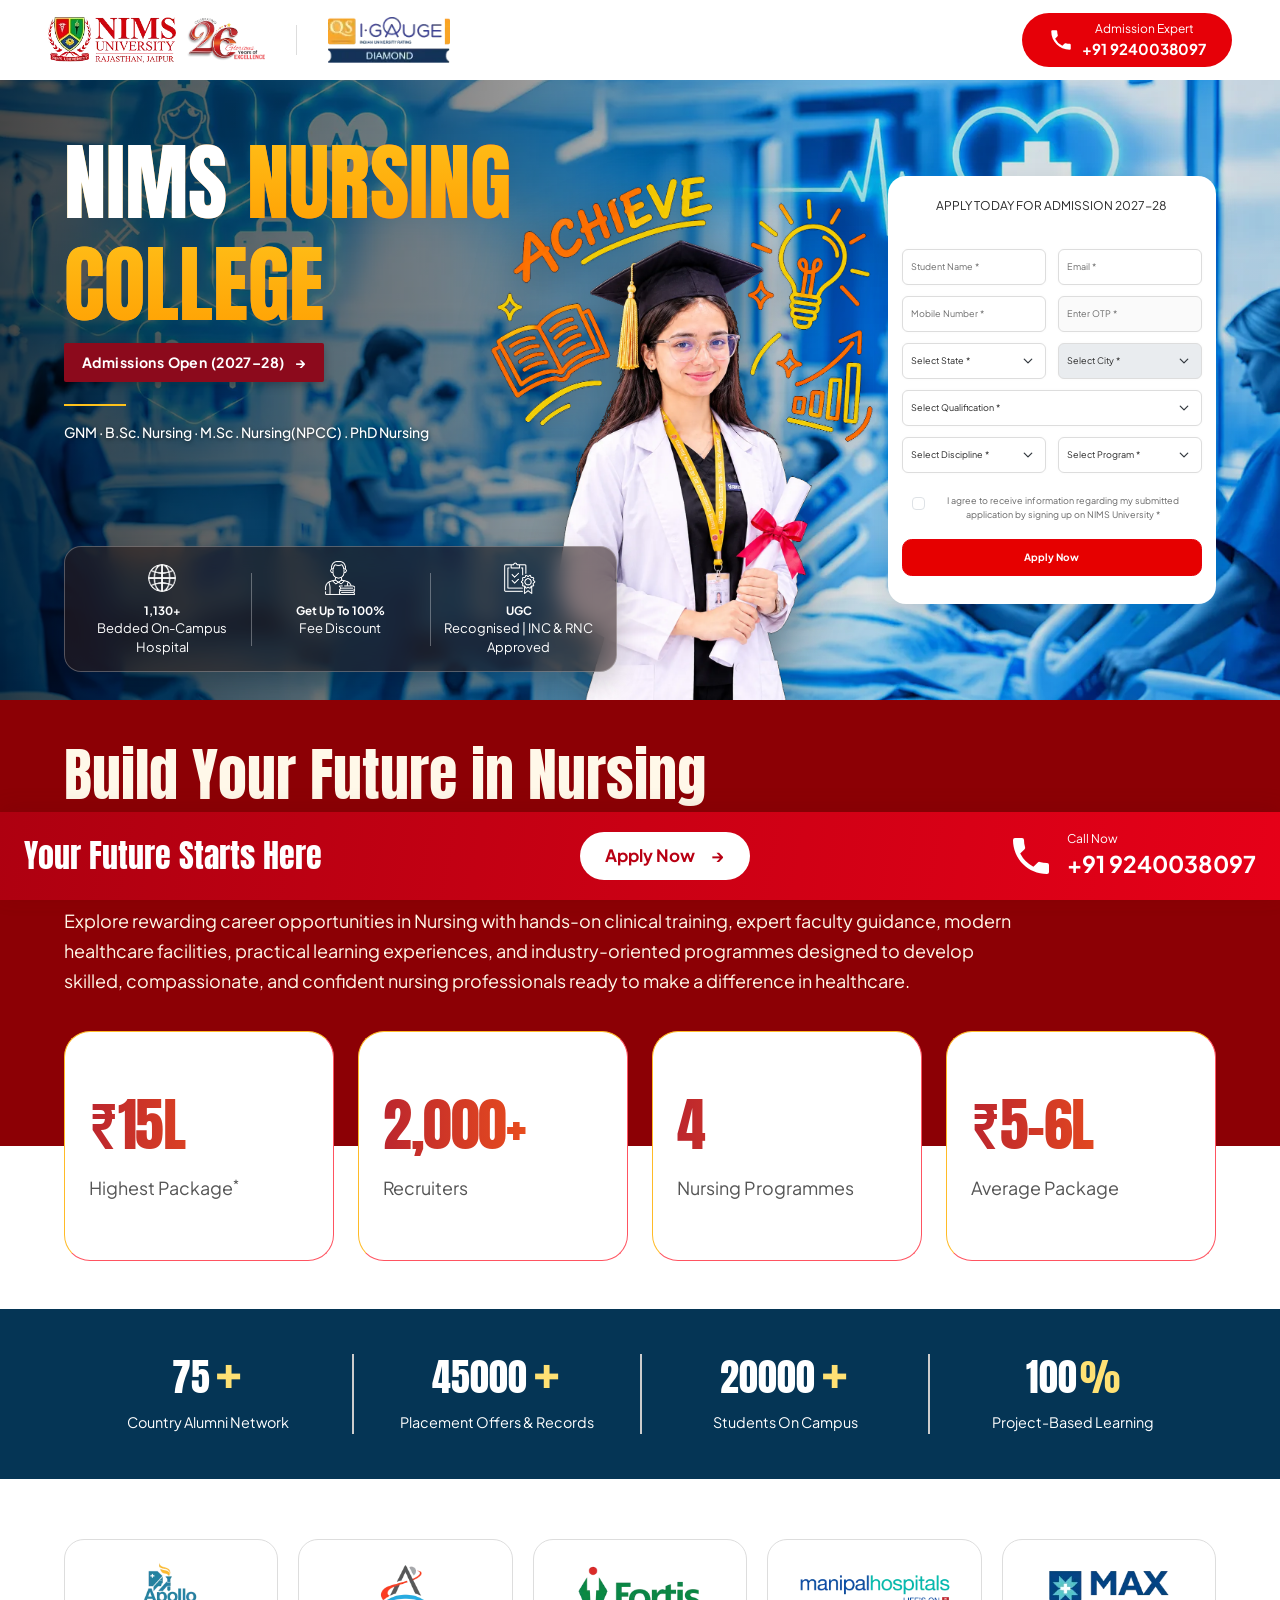
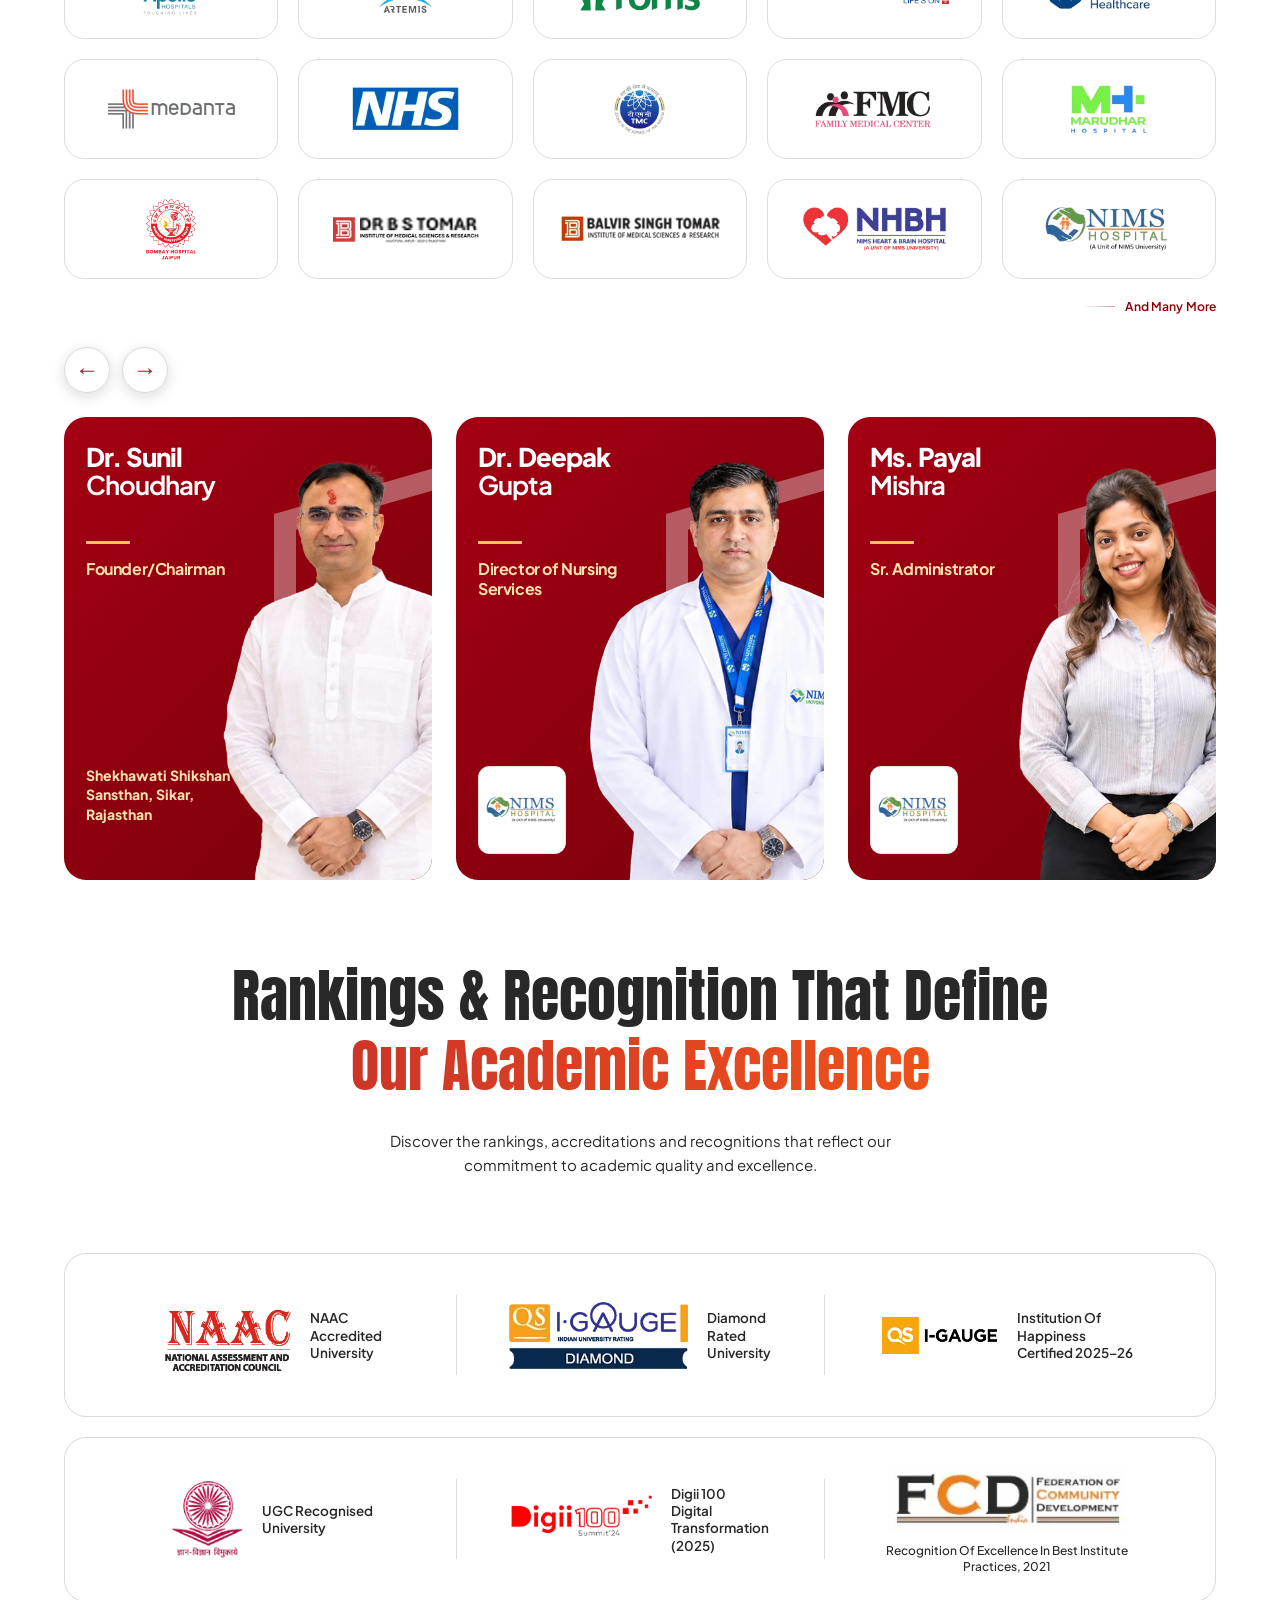
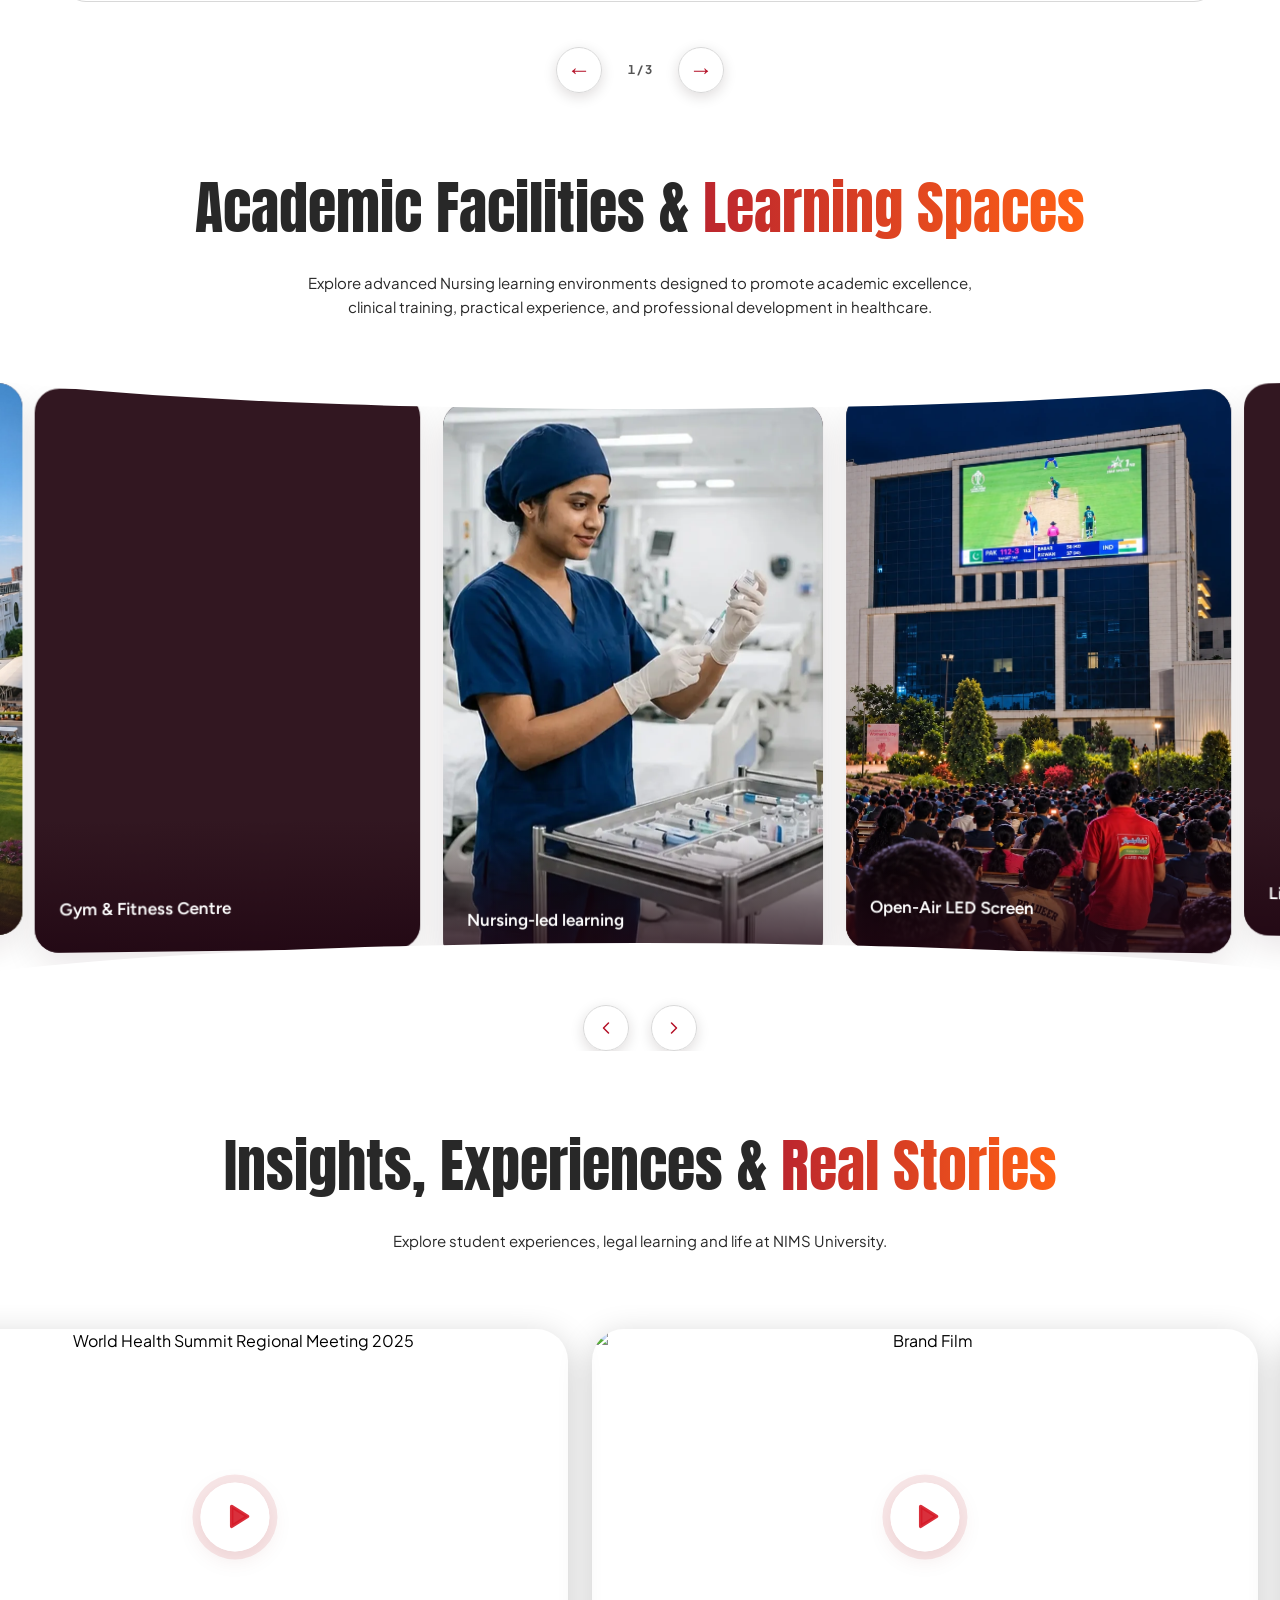
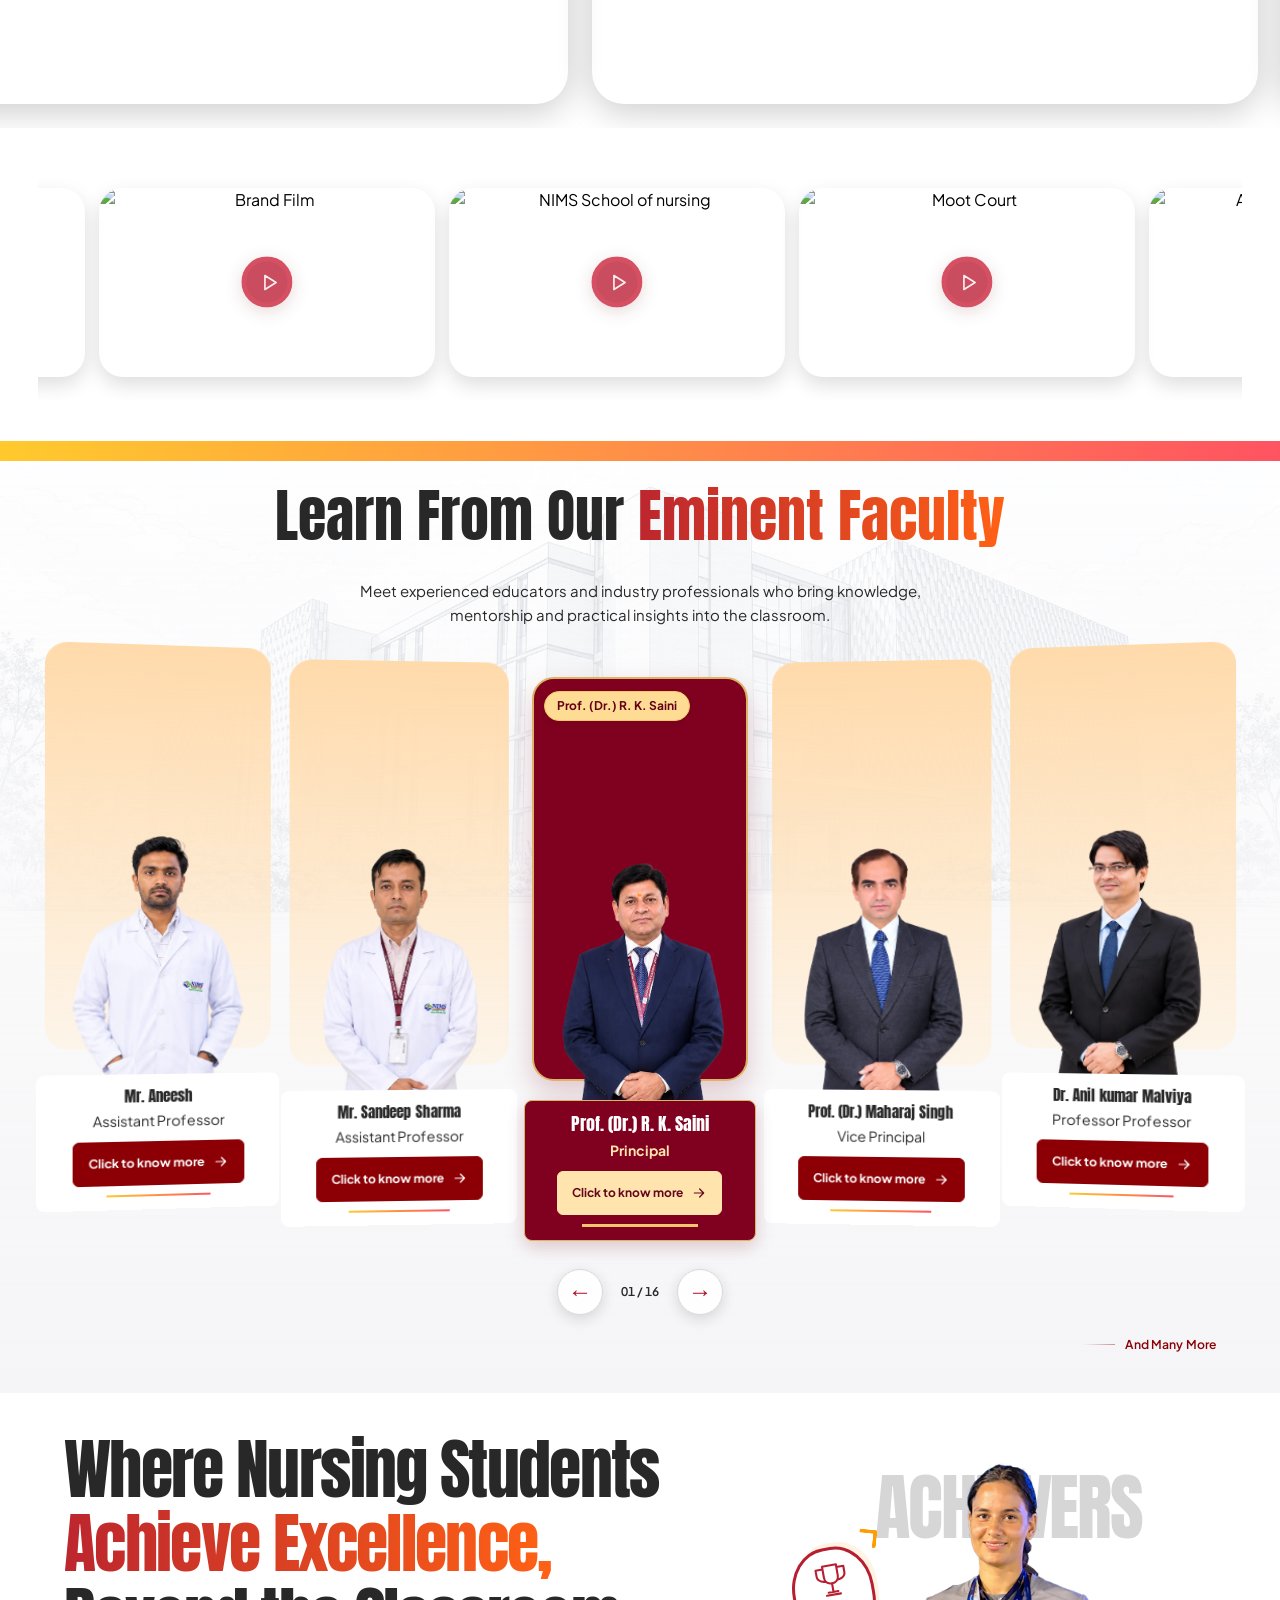
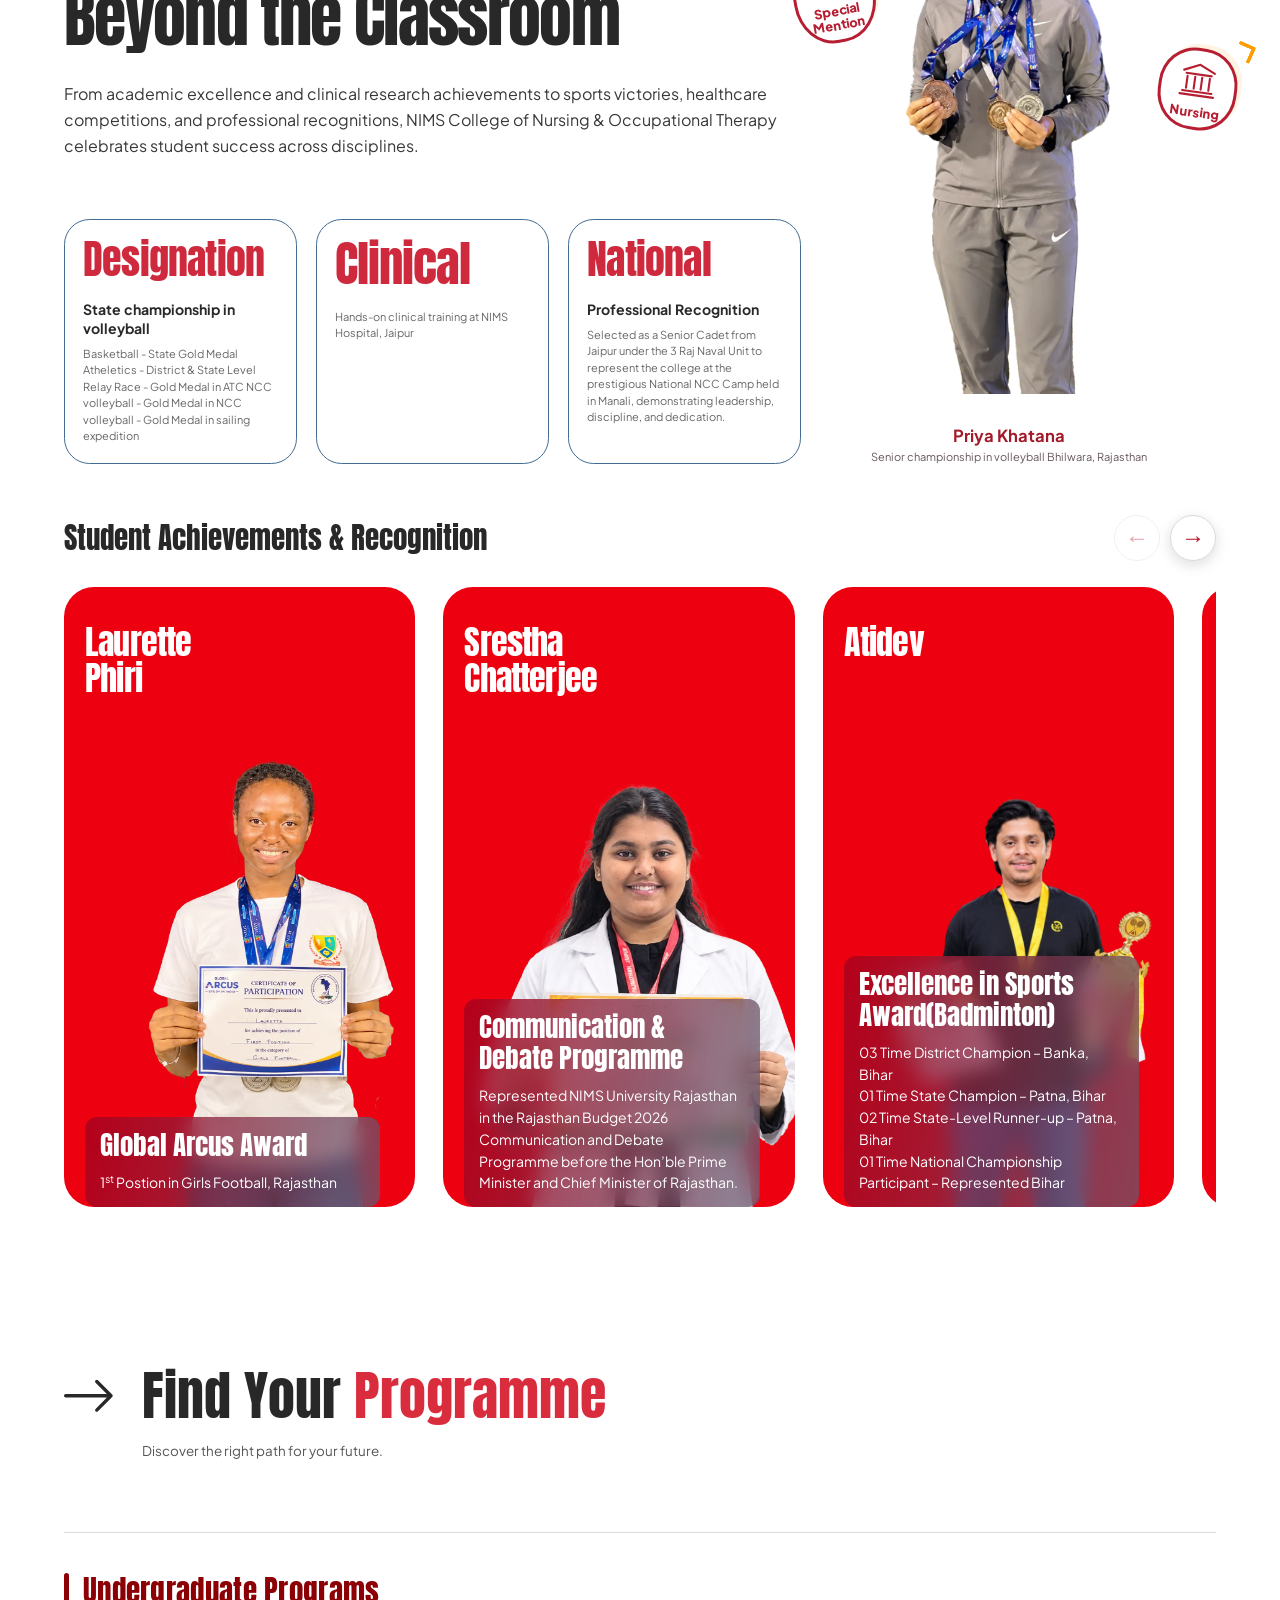
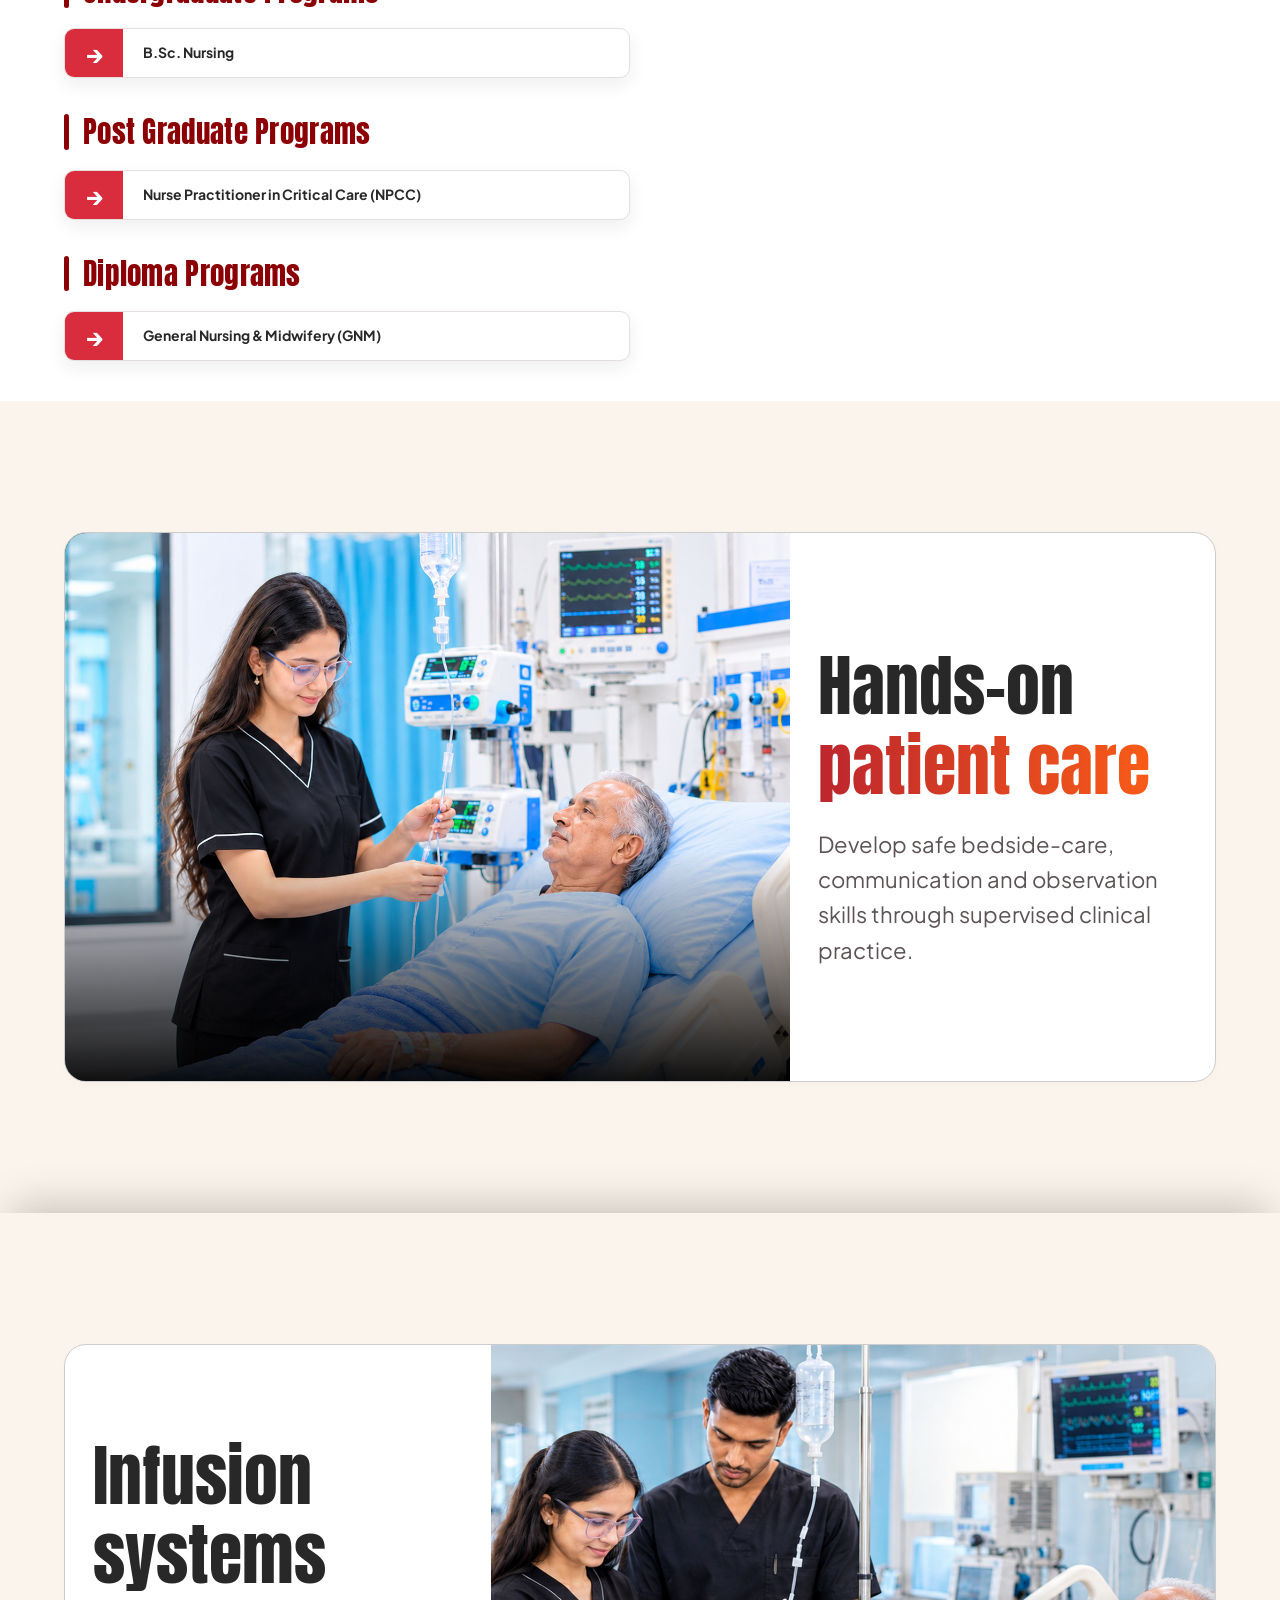
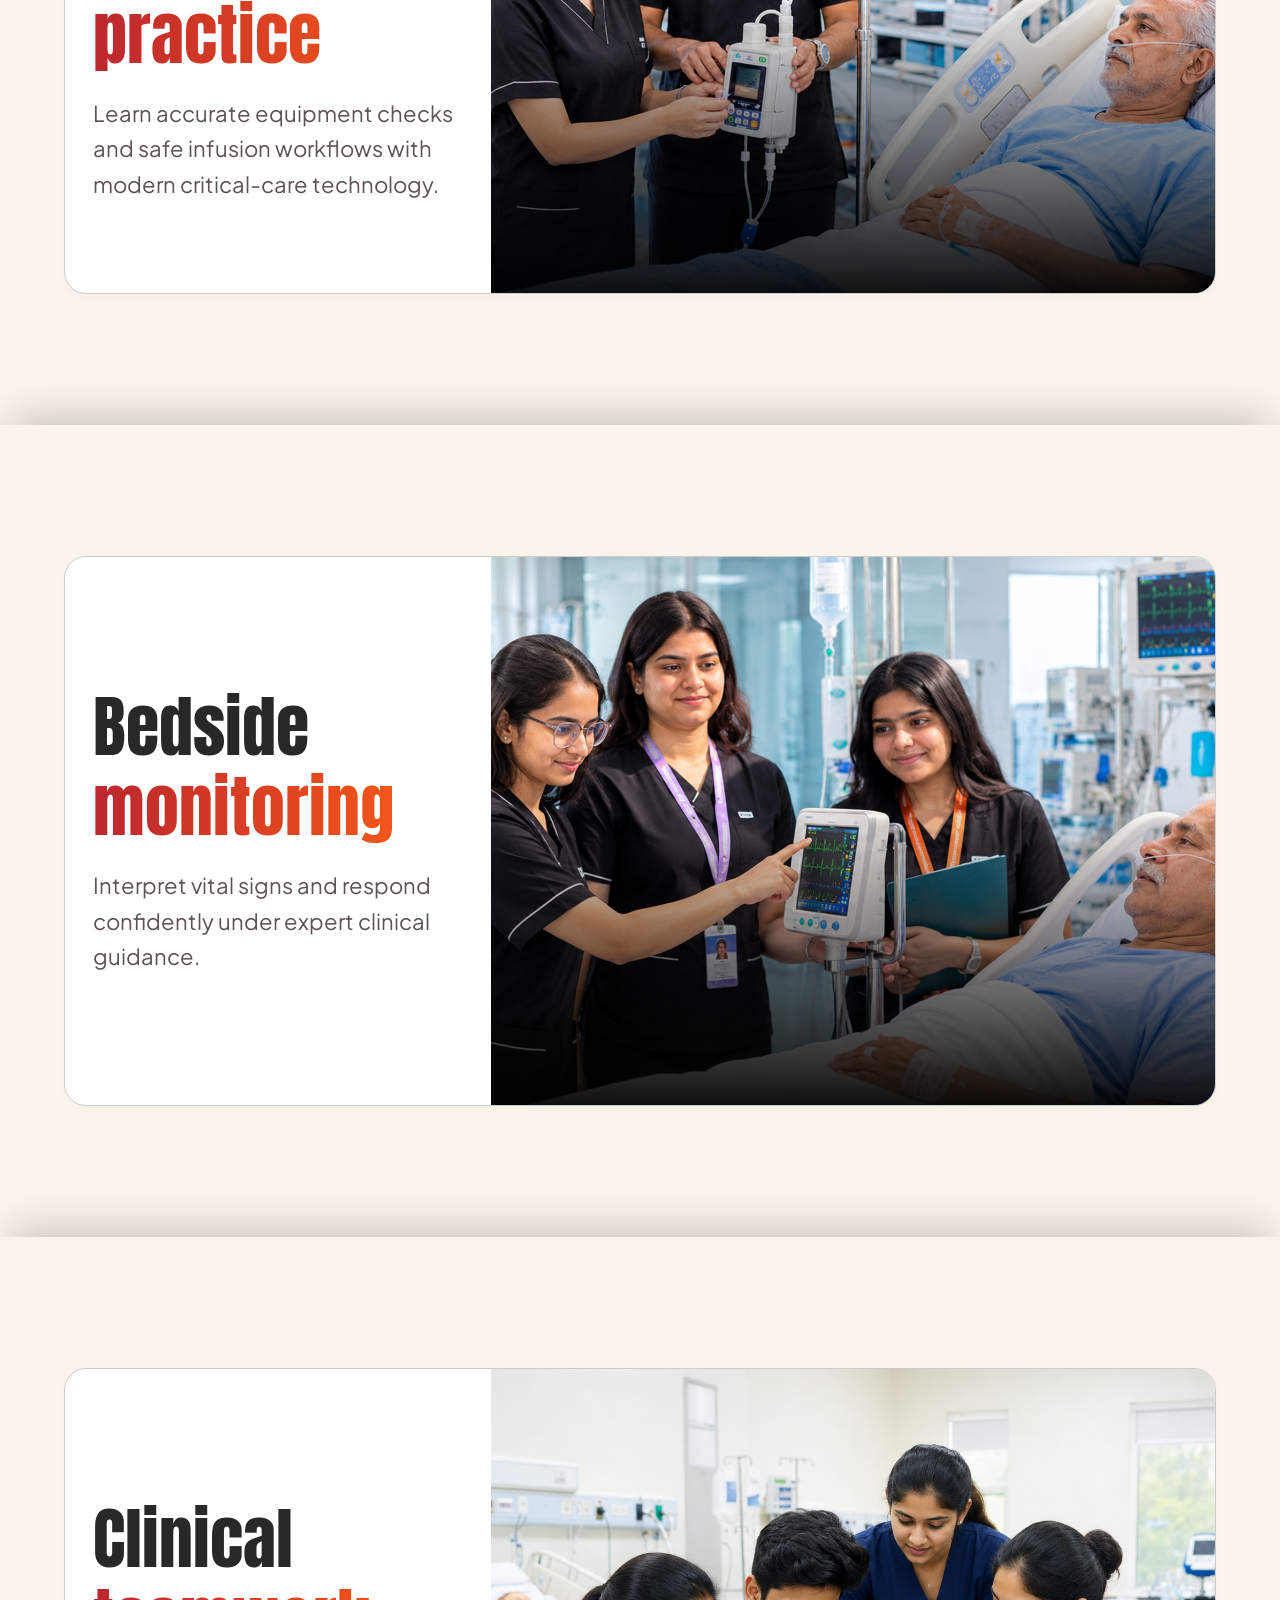
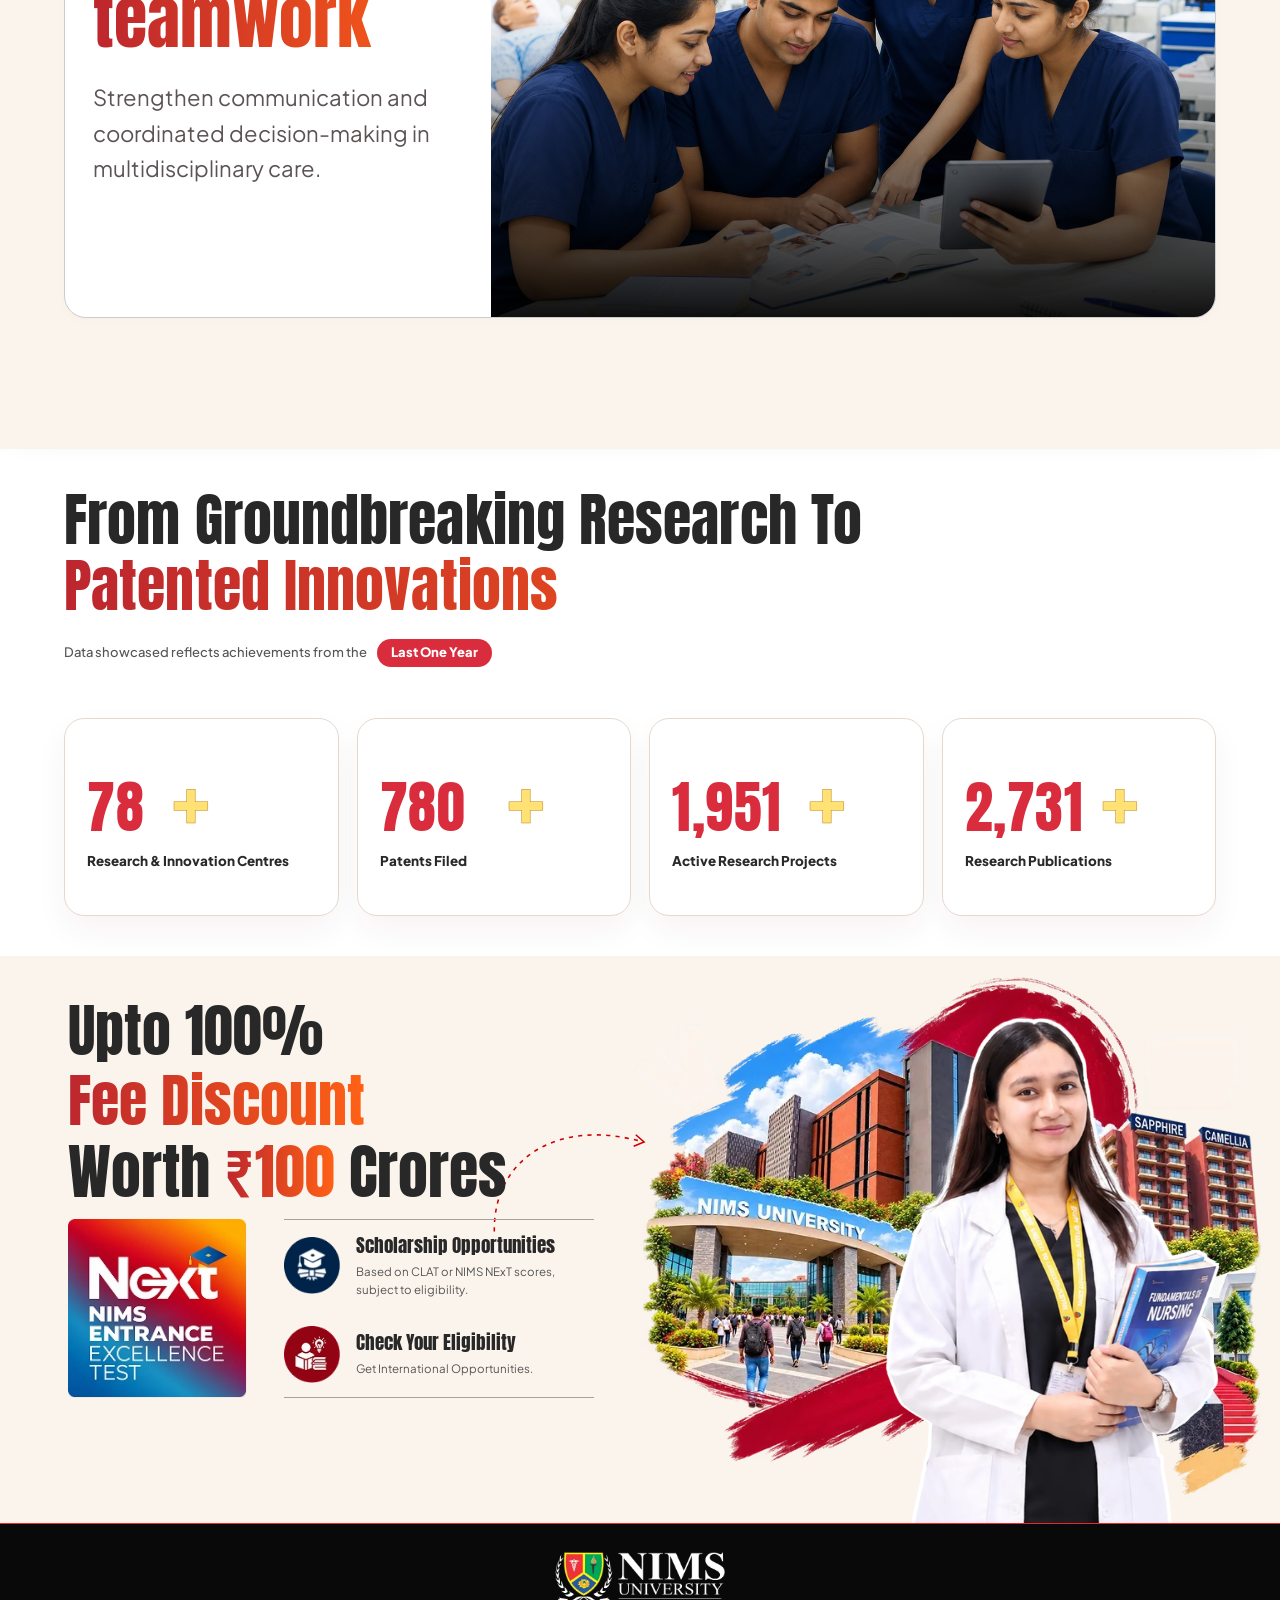
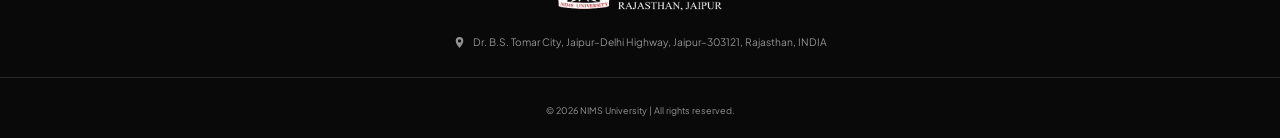
==== commit 9dda2a78: "hero section updated" ====
--- a/index.html
+++ b/index.html
@@ -459,7 +459,7 @@
 
 
                                                         <div class="law-placement-destination">
-                                                               <div class="law-placement-logos">
+                                                               <div class="law-placement-logos law-placement-organisation">
                                                                       <div class="law-placement-badge law-placement-badge--logo law-placement-badge--rjs">
                                                                              <img alt="Rajasthan High Court emblem" decoding="async" loading="lazy" src="images/nims-hospital-logo.png">
                                                                       </div>
@@ -480,7 +480,7 @@
 
 
                                                         <div class="law-placement-destination">
-                                                               <div class="law-placement-logos">
+                                                               <div class="law-placement-logos law-placement-organisation">
                                                                       <div class="law-placement-badge law-placement-badge--logo law-placement-badge--rjs">
                                                                              <img alt="Rajasthan High Court emblem" decoding="async" loading="lazy" src="images/nims-hospital-logo.png">
                                                                       </div>
@@ -501,7 +501,7 @@
 
 
                                                         <div class="law-placement-destination">
-                                                               <div class="law-placement-logos">
+                                                               <div class="law-placement-logos law-placement-organisation">
                                                                       <div class="law-placement-badge law-placement-badge--logo law-placement-badge--court">
                                                                              <img alt="Nims Hospital Rajasthan, Jaipur logo" decoding="async" loading="lazy" src="images/nims-hospital-logo.png">
                                                                       </div>
@@ -782,7 +782,7 @@
                                                                <p class="law-placement-role">Sr. Nursing Officer</p>
                                                         </div>
                                                         <div class="law-placement-destination">
-                                                               <div class="law-placement-logos">
+                                                               <div class="law-placement-logos law-placement-organisation">
                                                                       <div class="law-placement-badge law-placement-badge--logo">
                                                                              <img alt="Aditya Birla Fashion and Retail Limited logo" decoding="async" loading="lazy" src="images/fortis-logo.png">
                                                                       </div>
@@ -1423,7 +1423,7 @@
                      </div>
               </section>
 
-              <section aria-labelledby="career-title" class="career section-space" id="career">
+              <!-- <section aria-labelledby="career-title" class="career section-space" id="career">
                      <div class="content-width">
                             <div class="career-profiles-header">
                                    <h2 class="career-profiles-title" id="career-title">
@@ -1443,7 +1443,7 @@
                                    </div>
                             </div>
                             <div aria-label="Law student internship stories" class="career-profiles-track" id="career-profiles" role="region" tabindex="0">
-                                   <!-- <article aria-label="Abhishek Kumar internship stories" class="career-profile-card law-internship-card" data-student="abhishek-kumar" data-internship-rotator="">
+                                   <article aria-label="Abhishek Kumar internship stories" class="career-profile-card law-internship-card" data-student="abhishek-kumar" data-internship-rotator="">
                                           <div class="law-internship-portrait-frame">
                                                  <img alt="Abhishek Kumar" class="career-profile-portrait" decoding="async" height="1536" loading="lazy" src="images/abhishek-khurana-portrait.webp" width="1024">
                                           </div>
@@ -1501,19 +1501,19 @@
                                                                </svg></button>
                                                  </div>
                                           </div>
-                                   </article> -->
+                                   </article>
                                    <article aria-label="Srestha Chatterjee: Represented NIMS University Rajasthan in the Rajasthan Budget 2026" class="career-profile-card law-internship-card" data-student="pooja-das">
                                           <div class="law-internship-portrait-frame">
                                                  <img alt="Srestha Chatterjee" class="career-profile-portrait" decoding="async" height="1536" loading="lazy" src="images/srestha-chatterjee.webp" width="1024">
                                           </div>
                                           <div class="career-profile-copy">
                                                  <h3>Srestha Chatterjee</h3>
-                                                 <!-- <div class="law-internship-organisation">
+                                                 <div class="law-internship-organisation">
                                                         <img alt="People's Union for Civil Liberties logo" class="career-profile-company law-internship-logo law-internship-logo--pucl" decoding="async" height="80" loading="lazy" src="images/pucl-logo.webp" width="293">
                                                         <span>People's Union for Civil Liberties</span>
-                                                 </div> -->
+                                                 </div>
                                                  <p>
-                                                        <!-- <strong class="career-profile-role">Human Rights <span class="internship-highlight">Internship</span></strong> -->
+                                                        <strong class="career-profile-role">Human Rights <span class="internship-highlight">Internship</span></strong>
                                                         Represented NIMS University Rajasthan in the Rajasthan Budget 2026 Communication and Debate Programme before the Hon’ble Prime Minister and Chief Minister of Rajasthan.</p>
                                           </div>
                                    </article>
@@ -1523,16 +1523,16 @@
                                           </div>
                                           <div class="career-profile-copy">
                                                  <h3>Priya Khatana</h3>
-                                                 <!-- <div class="law-internship-organisation">
+                                                 <div class="law-internship-organisation">
                                                         <img alt="Rajasthan High Court logo" class="career-profile-company law-internship-logo law-internship-logo--rajasthan-high-court" decoding="async" height="275" loading="lazy" src="images/rajasthan-high-court-logo.webp" width="275">
                                                         <span>Rajasthan High Court</span>
-                                                 </div> -->
+                                                 </div>
                                                  <p>
-                                                        <!-- <strong class="career-profile-role">Criminal Litigation <span class="internship-highlight">Internship</span></strong> -->
+                                                        <strong class="career-profile-role">Criminal Litigation <span class="internship-highlight">Internship</span></strong>
                                                         Represented Rajasthan in senior state volleyball and basketball championships and the state-level triple jump championship during 2023–24 and 2024–25.</p>
                                           </div>
                                    </article>
-                                   <!-- <article aria-label="Anisha Bishnoi: Rajasthan High Court internship" class="career-profile-card law-internship-card" data-student="anisha-bishnoi">
+                                   <article aria-label="Anisha Bishnoi: Rajasthan High Court internship" class="career-profile-card law-internship-card" data-student="anisha-bishnoi">
                                           <div class="law-internship-portrait-frame">
                                                  <img alt="Anisha Bishnoi" class="career-profile-portrait" decoding="async" height="1536" loading="lazy" src="images/anisha-bishnoi-portrait.webp" width="1024">
                                           </div>
@@ -1548,8 +1548,8 @@
                                                         experience places legal theory within the working environment of
                                                         the High Court.</p>
                                           </div>
-                                   </article> -->
-                                   <!-- <article aria-label="Shaina Choudhary: Rajasthan High Court internship" class="career-profile-card law-internship-card" data-student="shaina-choudhary">
+                                   </article>
+                                   <article aria-label="Shaina Choudhary: Rajasthan High Court internship" class="career-profile-card law-internship-card" data-student="shaina-choudhary">
                                           <div class="law-internship-portrait-frame">
                                                  <img alt="Shaina Choudhary" class="career-profile-portrait" decoding="async" height="1448" loading="lazy" src="images/shaina-choudhary-portrait.webp" width="1086">
                                           </div>
@@ -1565,8 +1565,8 @@
                                                         the experience offers a professional context for the criminal
                                                         law she studies at NIMS.</p>
                                           </div>
-                                   </article> -->
-                                   <!-- <article aria-label="Sneha Chauhan: Allahabad High Court, Lucknow Bench internship" class="career-profile-card law-internship-card" data-student="sneha-chauhan">
+                                   </article>
+                                   <article aria-label="Sneha Chauhan: Allahabad High Court, Lucknow Bench internship" class="career-profile-card law-internship-card" data-student="sneha-chauhan">
                                           <div class="law-internship-portrait-frame">
                                                  <img alt="Sneha Chauhan" class="career-profile-portrait" decoding="async" height="1536" loading="lazy" src="images/sneha-chauhan-portrait.webp" width="1024">
                                           </div>
@@ -1582,8 +1582,8 @@
                                                         with a judicial setting. It brings the court's role in the
                                                         justice system closer to her learning.</p>
                                           </div>
-                                   </article> -->
-                                   <!-- <article aria-label="Nandini Sisodiya: Allahabad High Court, Lucknow Bench internship" class="career-profile-card law-internship-card" data-student="nandini-sisodiya">
+                                   </article>
+                                   <article aria-label="Nandini Sisodiya: Allahabad High Court, Lucknow Bench internship" class="career-profile-card law-internship-card" data-student="nandini-sisodiya">
                                           <div class="law-internship-portrait-frame">
                                                  <img alt="Nandini Sisodiya" class="career-profile-portrait" decoding="async" height="1536" loading="lazy" src="images/nandini-sisodiya-portrait.webp" width="1024">
                                           </div>
@@ -1599,8 +1599,8 @@
                                                         connects classroom study with the professional environment in
                                                         which judicial work takes place.</p>
                                           </div>
-                                   </article> -->
-                                   <!-- <article aria-label="Himanshi Bhardwaj: Madhya Pradesh High Court, Indore Bench internship" class="career-profile-card law-internship-card" data-student="himanshi-bhardwaj">
+                                   </article>
+                                   <article aria-label="Himanshi Bhardwaj: Madhya Pradesh High Court, Indore Bench internship" class="career-profile-card law-internship-card" data-student="himanshi-bhardwaj">
                                           <div class="law-internship-portrait-frame">
                                                  <img alt="Himanshi Bhardwaj" class="career-profile-portrait" decoding="async" height="1448" loading="lazy" src="images/himanshi-bhardwaj-portrait.webp" width="1086">
                                           </div>
@@ -1616,8 +1616,8 @@
                                                         advocate's practice. It places her legal education in the
                                                         context of a working chamber.</p>
                                           </div>
-                                   </article> -->
-                                   <!-- <article aria-label="Shushma Yadav: Rajasthan High Court, Jaipur Bench internship" class="career-profile-card law-internship-card" data-student="shushma-yadav">
+                                   </article>
+                                   <article aria-label="Shushma Yadav: Rajasthan High Court, Jaipur Bench internship" class="career-profile-card law-internship-card" data-student="shushma-yadav">
                                           <div class="law-internship-portrait-frame">
                                                  <img alt="Shushma Yadav" class="career-profile-portrait" decoding="async" height="1536" loading="lazy" src="images/shushma-yadav-portrait.webp" width="1024">
                                           </div>
@@ -1633,13 +1633,13 @@
                                                         practice. Her experience brings the professional setting of an
                                                         advocate's chamber into her journey as a law student.</p>
                                           </div>
-                                   </article> -->
+                                   </article>
                             </div>
                             <p aria-live="polite" class="career-profiles-announcement visually-hidden" role="status">
                             </p>
 
                      </div>
-              </section>
+              </section> -->
 
 
               <!-- End Videos and Student Stories -->
@@ -1951,17 +1951,22 @@
                                           <p>From academic excellence and clinical research achievements to sports victories, healthcare competitions, and professional recognitions, NIMS College of Nursing & Occupational Therapy celebrates student success across disciplines.</p>
                                    </header>
                                    <div aria-label="Student achievement highlights" class="law-achievements-stats">
-                                          <article><strong>Top 5</strong>
-                                                 <h3>All India Institute of Medical Sciences</h3>
-                                                 <p>New Delhi</p>
+                                          <article><strong>Designation</strong>
+                                                 <h3>State championship in volleyball</h3>
+                                                 <p>Basketball - State Gold Medal</p>
+                                                 <p>Atheletics - District & State Level</p>
+                                                 <p>Relay Race - Gold Medal in ATC NCC</p>
+                                                 <p>volleyball - Gold Medal in NCC</p>
+                                                 <p>volleyball - Gold Medal in sailing expedition</p>
                                           </article>
                                           <article><strong>Clinical</strong>
-                                                 <h3>Clinical Excellence</h3>
+                                                 <!-- <h3>Clinical Excellence</h3> -->
                                                  <p>Hands-on clinical training at NIMS Hospital, Jaipur</p>
                                           </article>
                                           <article><strong>National</strong>
                                                  <h3>Professional Recognition</h3>
-                                                 <p>Developing skilled nursing professionals for healthcare excellence</p>
+                                                
+                                                 <p>Selected as a Senior Cadet from Jaipur under the 3 Raj Naval Unit to represent the college at the prestigious National NCC Camp held in Manali, demonstrating leadership, discipline, and dedication.</p>
                                           </article>
                                    </div>
                                    <figure class="law-achievements-hero">
@@ -1972,12 +1977,12 @@
                                           <span aria-hidden="true" class="law-achievement-doodle law-achievement-doodle--committee"><svg viewBox="0 0 60 60" fill="none">
                                                         <path d="m8 18 22-10 22 10M12 22h36M14 26v17m11-17v17m10-17v17m11-17v17M9 47h42M6 52h48"></path>
                                                  </svg>Nursing</span>
-                                          <img alt="Khushi Kumari holding her Special Mention award and certificate" class="law-achievements-hero-image" decoding="async" loading="lazy" src="images/khushu-kumari.webp" width="1024" height="1536">
-                                          <figcaption><strong>Khushi Kumari</strong><span>Special Mention Award</span>
+                                          <img alt="Khushi Kumari holding her Special Mention award and certificate" class="law-achievements-hero-image" decoding="async" loading="lazy" src="images/priya-khatana.webp" width="1024" height="1536">
+                                          <figcaption><strong>Priya Khatana</strong><span>Senior championship in volleyball Bhilwara, Rajasthan</span>
                                           </figcaption>
                                    </figure>
                             </div>
-                            <div class="law-achievements-gallery-heading" style="display: none;">
+                            <div class="law-achievements-gallery-heading">
                                    <h3>Student Achievements &amp; Recognition</h3>
                                    <div aria-label="Achievement gallery controls" class="law-achievements-controls">
                                           <button aria-controls="law-achievements-track" aria-label="Previous student achievements" data-achievement-previous="" type="button"><span aria-hidden="true">←</span></button>
@@ -1985,68 +1990,63 @@
                                    </div>
                             </div>
                             <div aria-label="Student achievements and participation" class="law-achievements-track" id="law-achievements-track" role="list" tabindex="0">
-                                   <!-- <article class="law-achievement-card law-achievement-card--portrait" data-achievement="nitya-singh-special-mention-rajya-sabha-committee" role="listitem">
+                                   <article class="law-achievement-card law-achievement-card--portrait" data-achievement="nitya-singh-special-mention-rajya-sabha-committee" role="listitem">
                                           <div class="law-achievement-image">
-                                                 <img alt="Nitya Singh, NIMS School of Law student" decoding="async" loading="lazy" src="images/nitya-singh-special-mention-rajya-sabha-committee-card-v2.webp" width="1024" height="1536">
+                                                 <img alt="Nitya Singh, NIMS School of Law student" decoding="async" loading="lazy" src="images/laurette.webp" width="1024" height="1536">
                                           </div>
                                           <header class="law-achievement-card-heading">
-                                                 <h4>Nitya<br>Singh</h4>
-                                                 <span>Parliamentary Honour</span>
+                                                 <h4>Laurette<br>Phiri</h4>
+                                                 <!-- <span>Global Arcus</span> -->
                                           </header>
                                           <div class="law-achievement-card-copy " style="margin-top: 80%;">
-                                                 <strong class="law-achievement-award ">Special Mention Award</strong>
-                                                 <p>Recognised with a Special Mention Award in the Rajya Sabha
-                                                        Committee.</p>
+                                                 <strong class="law-achievement-award ">Global Arcus Award</strong>
+                                                 <p>1<sup>st</sup> Postion in Girls Football, Rajasthan</p>
                                           </div>
                                           
                                    </article>
                                    <article class="law-achievement-card law-achievement-card--portrait" data-achievement="bhawana-honourable-mention-ncw-committee" role="listitem">
                                           <div class="law-achievement-image">
-                                                 <img alt="Bhawana, NIMS School of Law student" decoding="async" loading="lazy" src="images/bhawana-honourable-mention-ncw-committee-card-v2.webp" width="1024" height="1536">
+                                                 <img alt="Srestha Chatterjee" decoding="async" loading="lazy" src="images/srestha-chatterjee.webp" width="1024" height="1536">
                                           </div>
                                           <header class="law-achievement-card-heading">
-                                                 <h4>Bhawana</h4>
-                                                 <span>Committee Recognition</span>
+                                                 <h4>Srestha Chatterjee</h4>
+                                                 <!-- <span>Committee Recognition</span> -->
                                           </header>
                                           <div class="law-achievement-card-copy">
-                                                 <strong class="law-achievement-award">Honourable Mention Award</strong>
-                                                 <p>Recognised in the National Commission for Women Committee.</p>
+                                                 <strong class="law-achievement-award">Communication & Debate Programme</strong>
+                                                 <p>Represented NIMS University Rajasthan in the Rajasthan Budget 2026 Communication and Debate Programme before the Hon’ble Prime Minister and Chief Minister of Rajasthan.</p>
                                           </div>
                                           
                                    </article>
                                    <article class="law-achievement-card law-achievement-card--portrait" data-achievement="diksha-parihar-ai-careers-for-women-fellowship" role="listitem">
                                           <div class="law-achievement-image">
-                                                 <img alt="Diksha Parihar, NIMS School of Law student" decoding="async" loading="lazy" src="images/diksha-parihar-ai-careers-for-women-fellowship-card-v2.webp" width="1024" height="1536">
+                                                 <img alt="Atidev, NIMS School of Nursing student" decoding="async" loading="lazy" src="images/atidev.webp" width="1024" height="1536">
                                           </div>
                                           <header class="law-achievement-card-heading">
-                                                 <h4>Diksha<br>Parihar</h4>
-                                                 <span>Fellowship Selection</span>
+                                                 <h4>Atidev</h4>
+                                                 <!-- <span>Fellowship Selection</span> -->
                                           </header>
                                           <div class="law-achievement-card-copy">
-                                                 <strong class="law-achievement-award">AI Careers for Women
-                                                        Fellowship</strong>
-                                                 <p>Selected nationally for the AI Careers for Women LinkedIn
-                                                        Fellowship.</p>
+                                                 <strong class="law-achievement-award">Excellence in Sports Award(Badminton)</strong>
+                                                 <p>03 Time District Champion – Banka, Bihar<br />01 Time State Champion – Patna, Bihar<br>02 Time State-Level Runner-up – Patna, Bihar<br />01 Time National Championship Participant – Represented Bihar</p>
                                           </div>
                                           
                                    </article>
                                    <article class="law-achievement-card law-achievement-card--portrait-group" data-achievement="national-environment-youth-parliament-top-five-finalists" role="listitem">
                                           <div class="law-achievement-image">
-                                                 <img alt="Five NIMS law students recognised as top-five finalists" decoding="async" loading="lazy" src="images/national-environment-youth-parliament-top-five-finalists-card-v4.webp" width="1024" height="1536">
+                                                 <img alt="Khushi Kumari Nursing students recognised as top-five finalists" decoding="async" loading="lazy" src="images/khushu-kumari.webp" width="1024" height="1536">
                                           </div>
                                           <header class="law-achievement-card-heading">
-                                                 <h4>Top 5 Finalists</h4>
-                                                 <span>National Recognition</span>
+                                                 <h4>Khushi Kumari</h4>
+                                                 <!-- <span>National Recognition</span> -->
                                           </header>
                                           <div class="law-achievement-card-copy">
-                                                 <strong class="law-achievement-award">National Environment Youth
-                                                        Parliament</strong>
-                                                 <p>NIMS School of Law students reached the top five at the 4th National
-                                                        Environment Youth Parliament at Vidhan Bhavan, Nagpur.</p>
+                                                 <strong class="law-achievement-award">Medhavi Award – University Topper</strong>
+                                                 <p>National-Level Participation – National Integration Camp (NIC) 2026</p>
                                           </div>
                                           
                                    </article>
-                                   <article class="law-achievement-card law-achievement-card--portrait-group" data-achievement="anita-badminton-competition-2025" role="listitem">
+                                   <!-- <article class="law-achievement-card law-achievement-card--portrait-group" data-achievement="anita-badminton-competition-2025" role="listitem">
                                           <div class="law-achievement-image">
                                                  <img alt="Anita and badminton competitors with trophies, medals and certificates" decoding="async" loading="lazy" src="images/anita-badminton-competition-2025-card-v4.webp" width="1024" height="1536">
                                           </div>
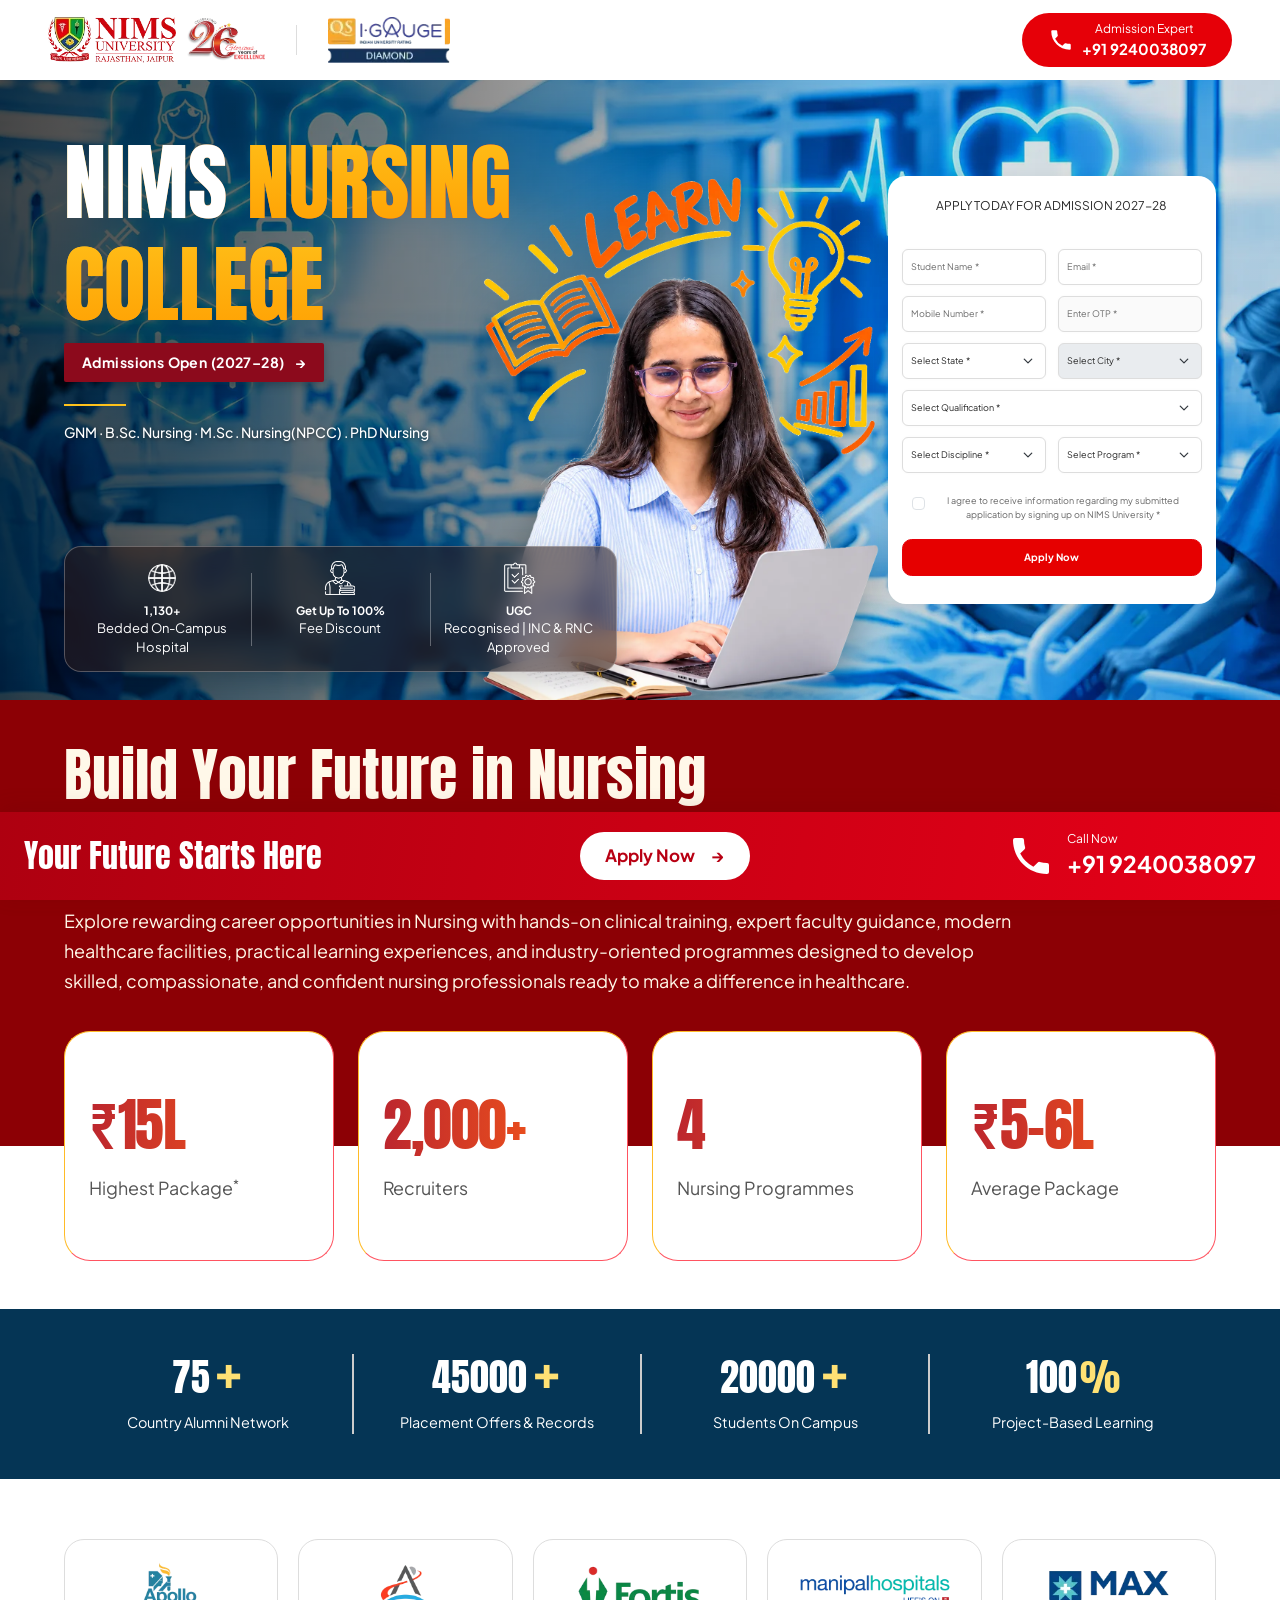
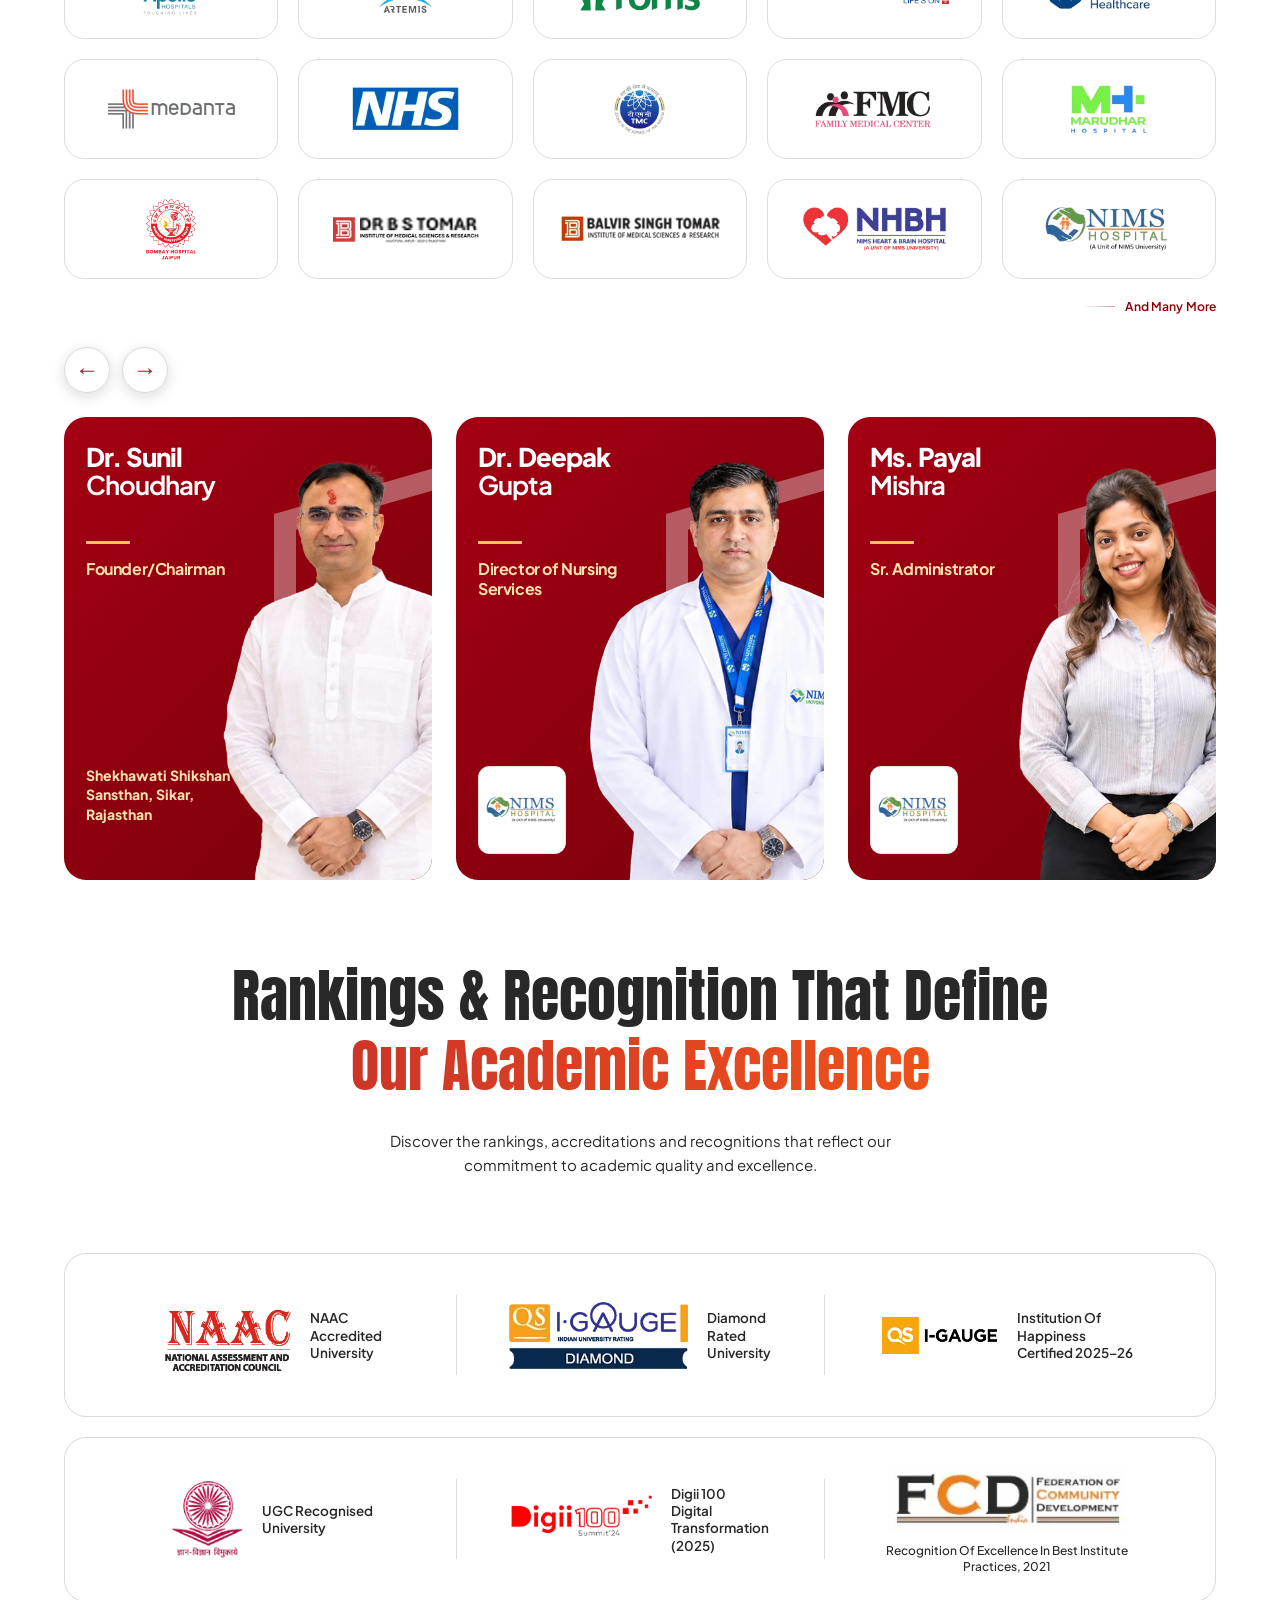
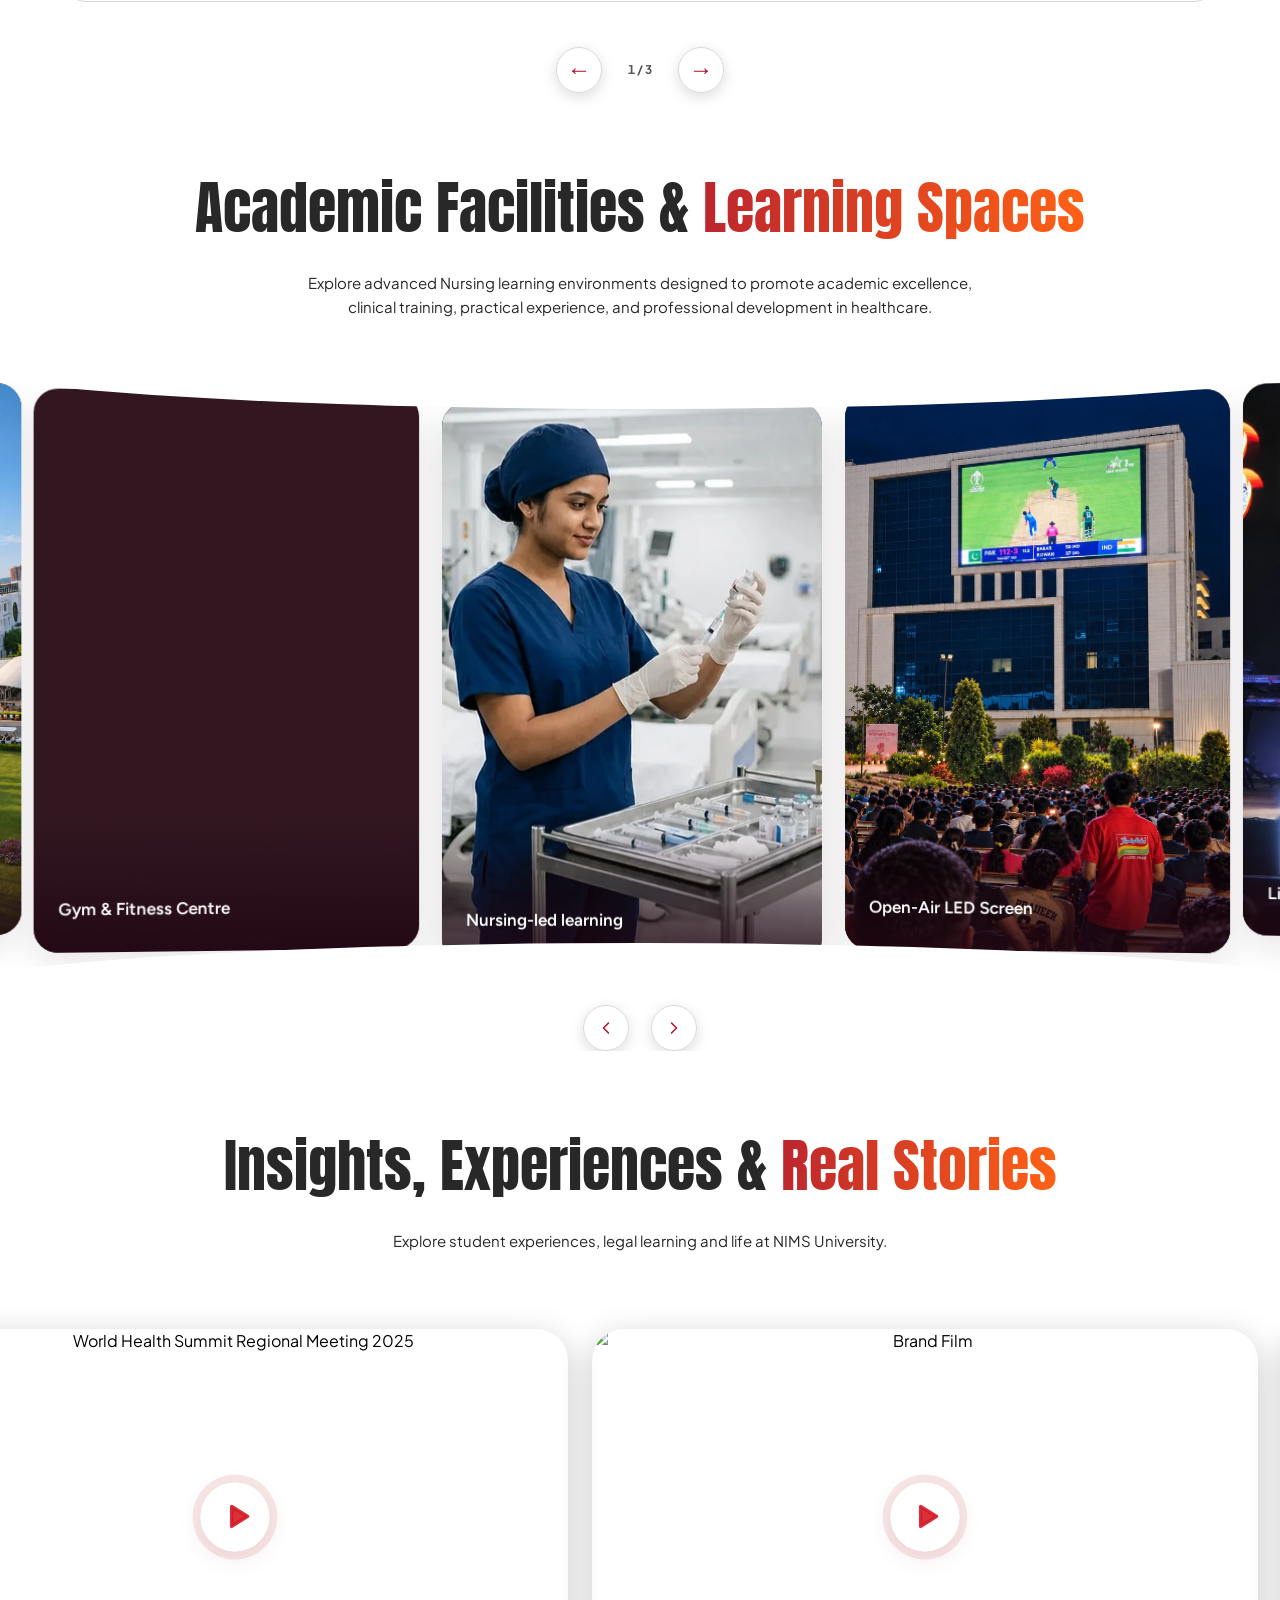
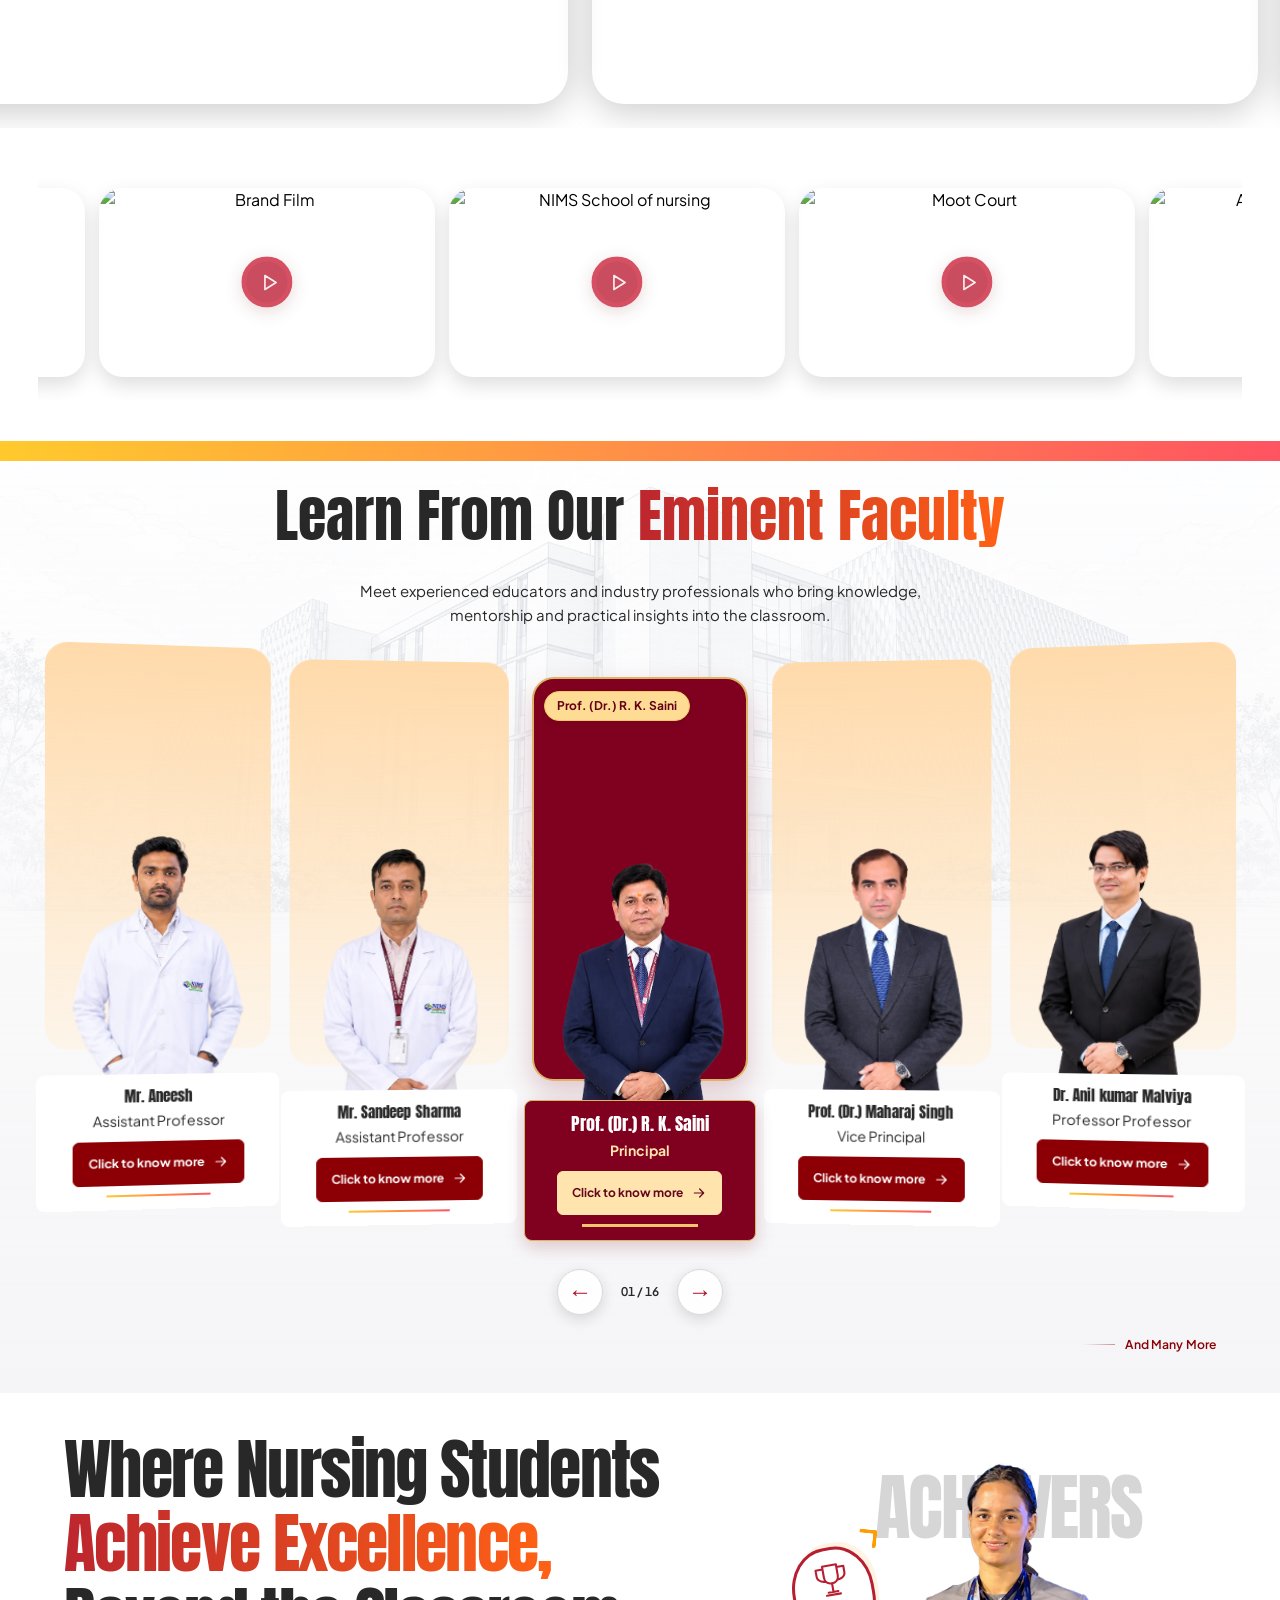
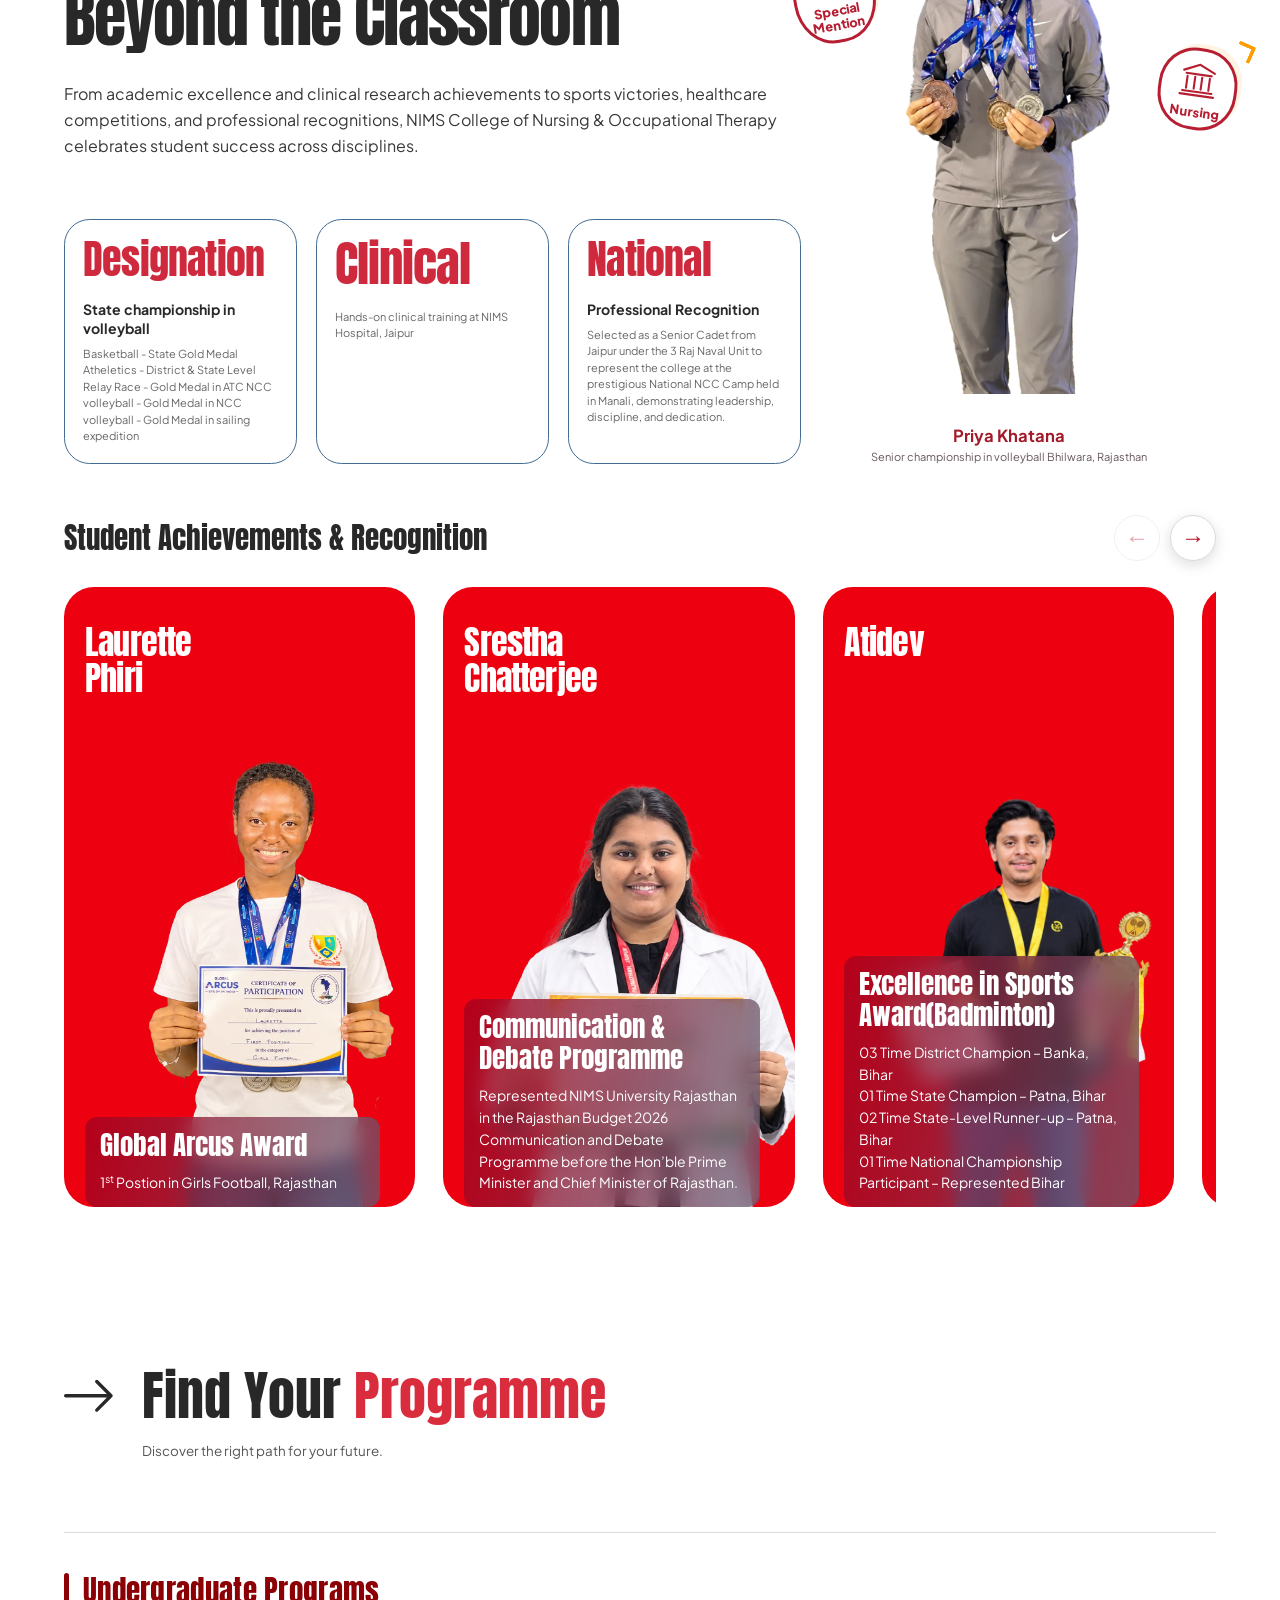
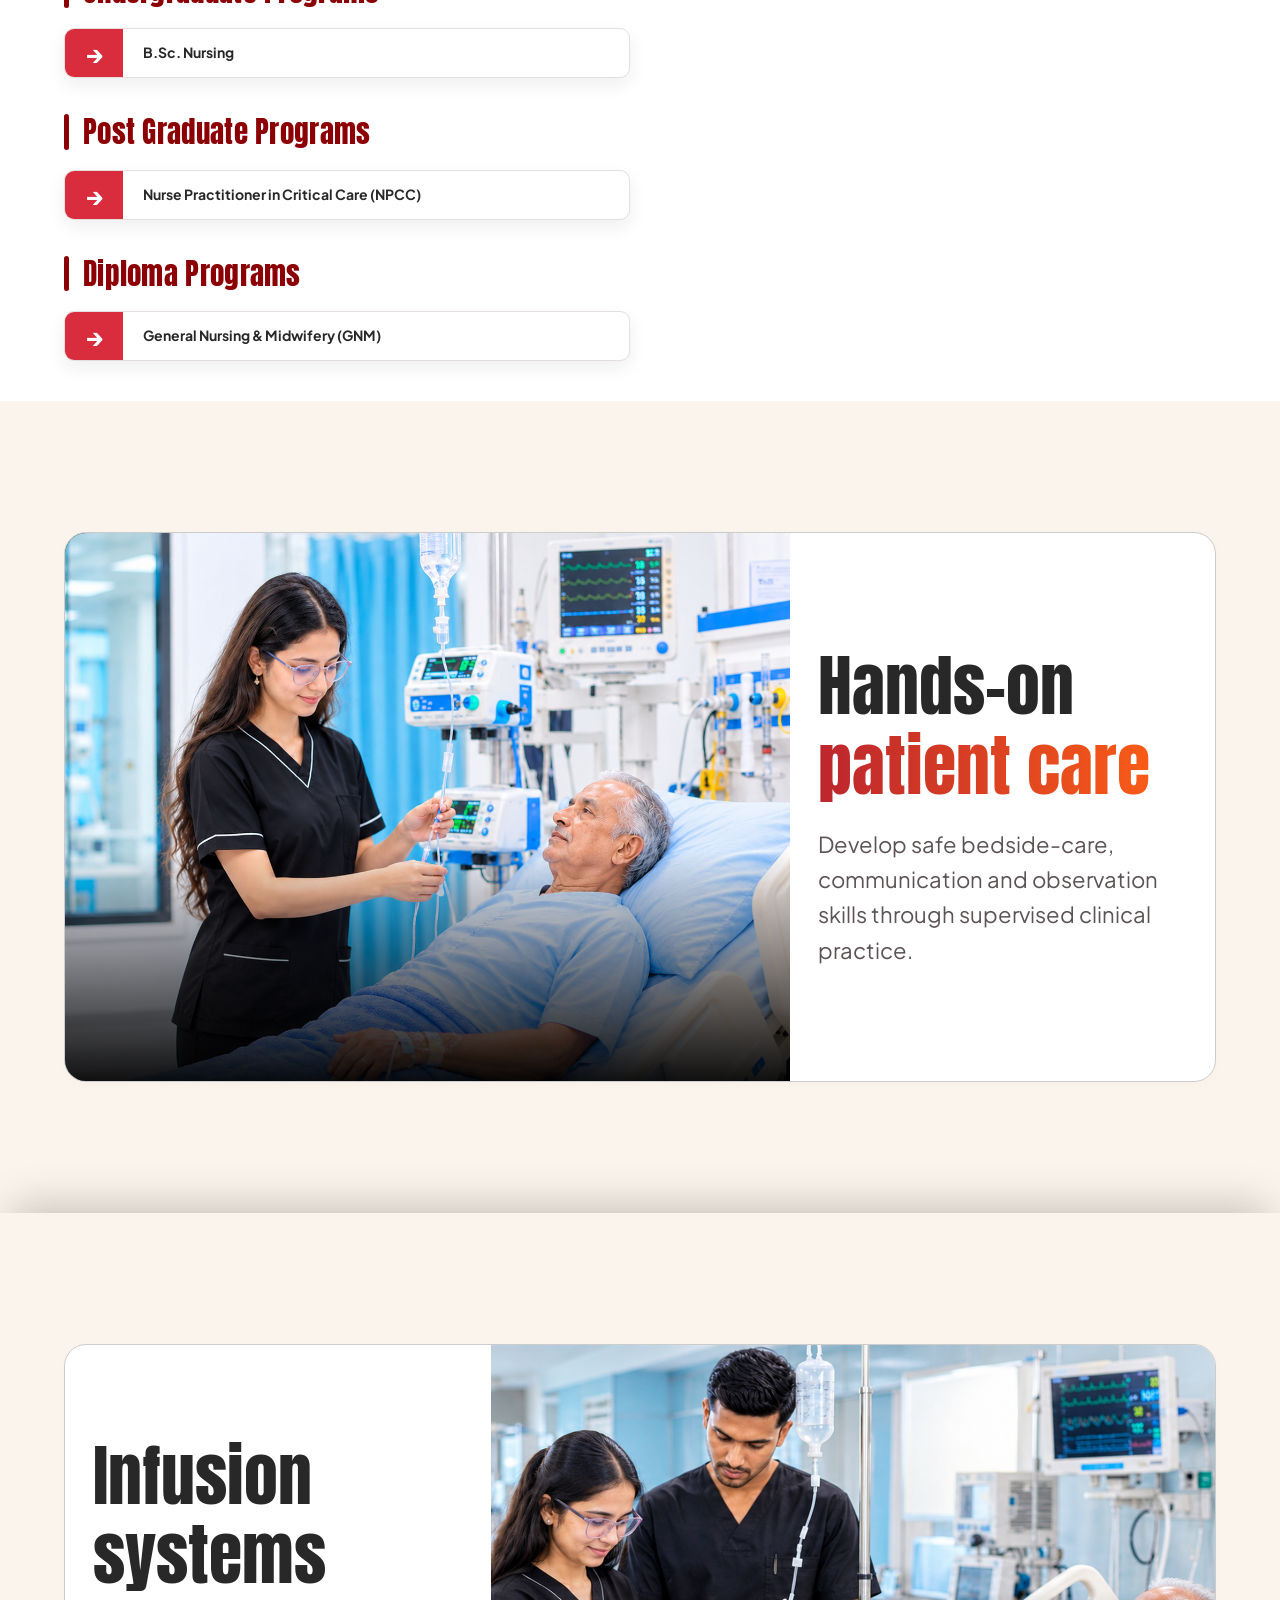
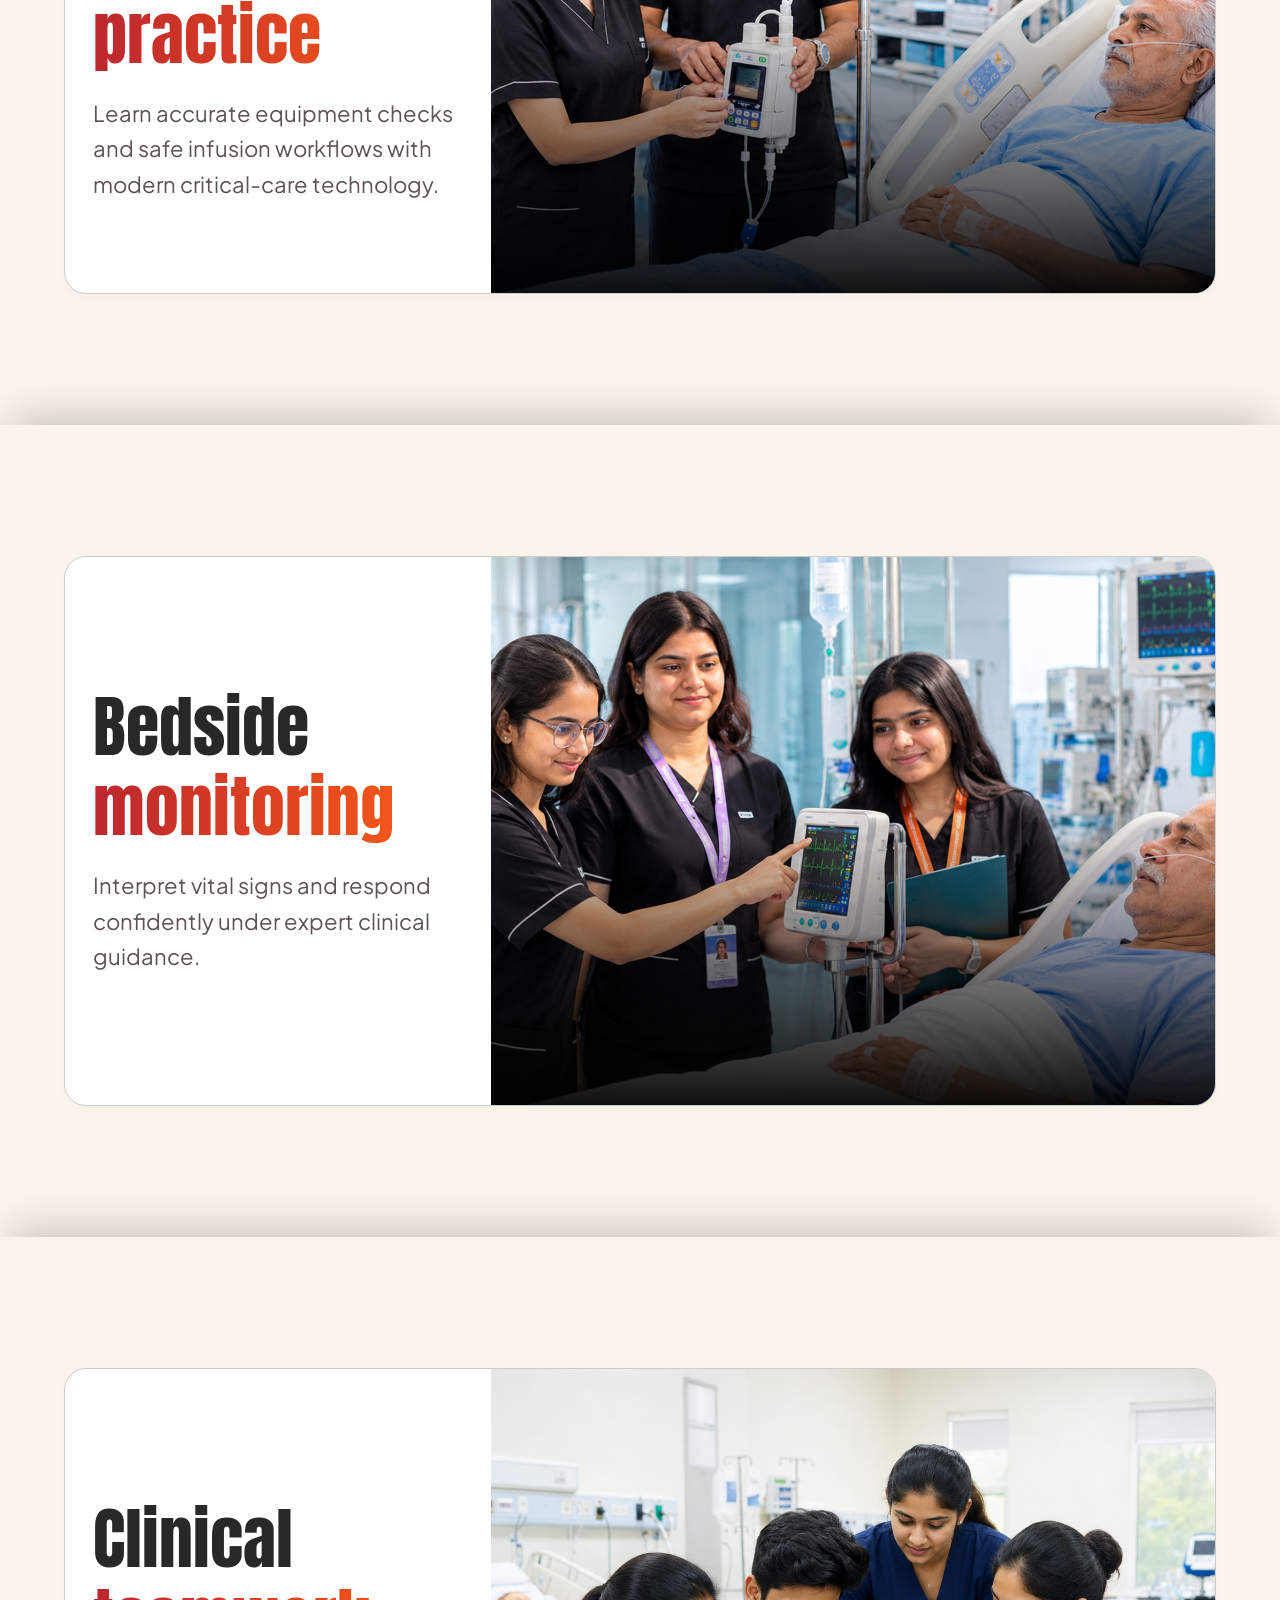
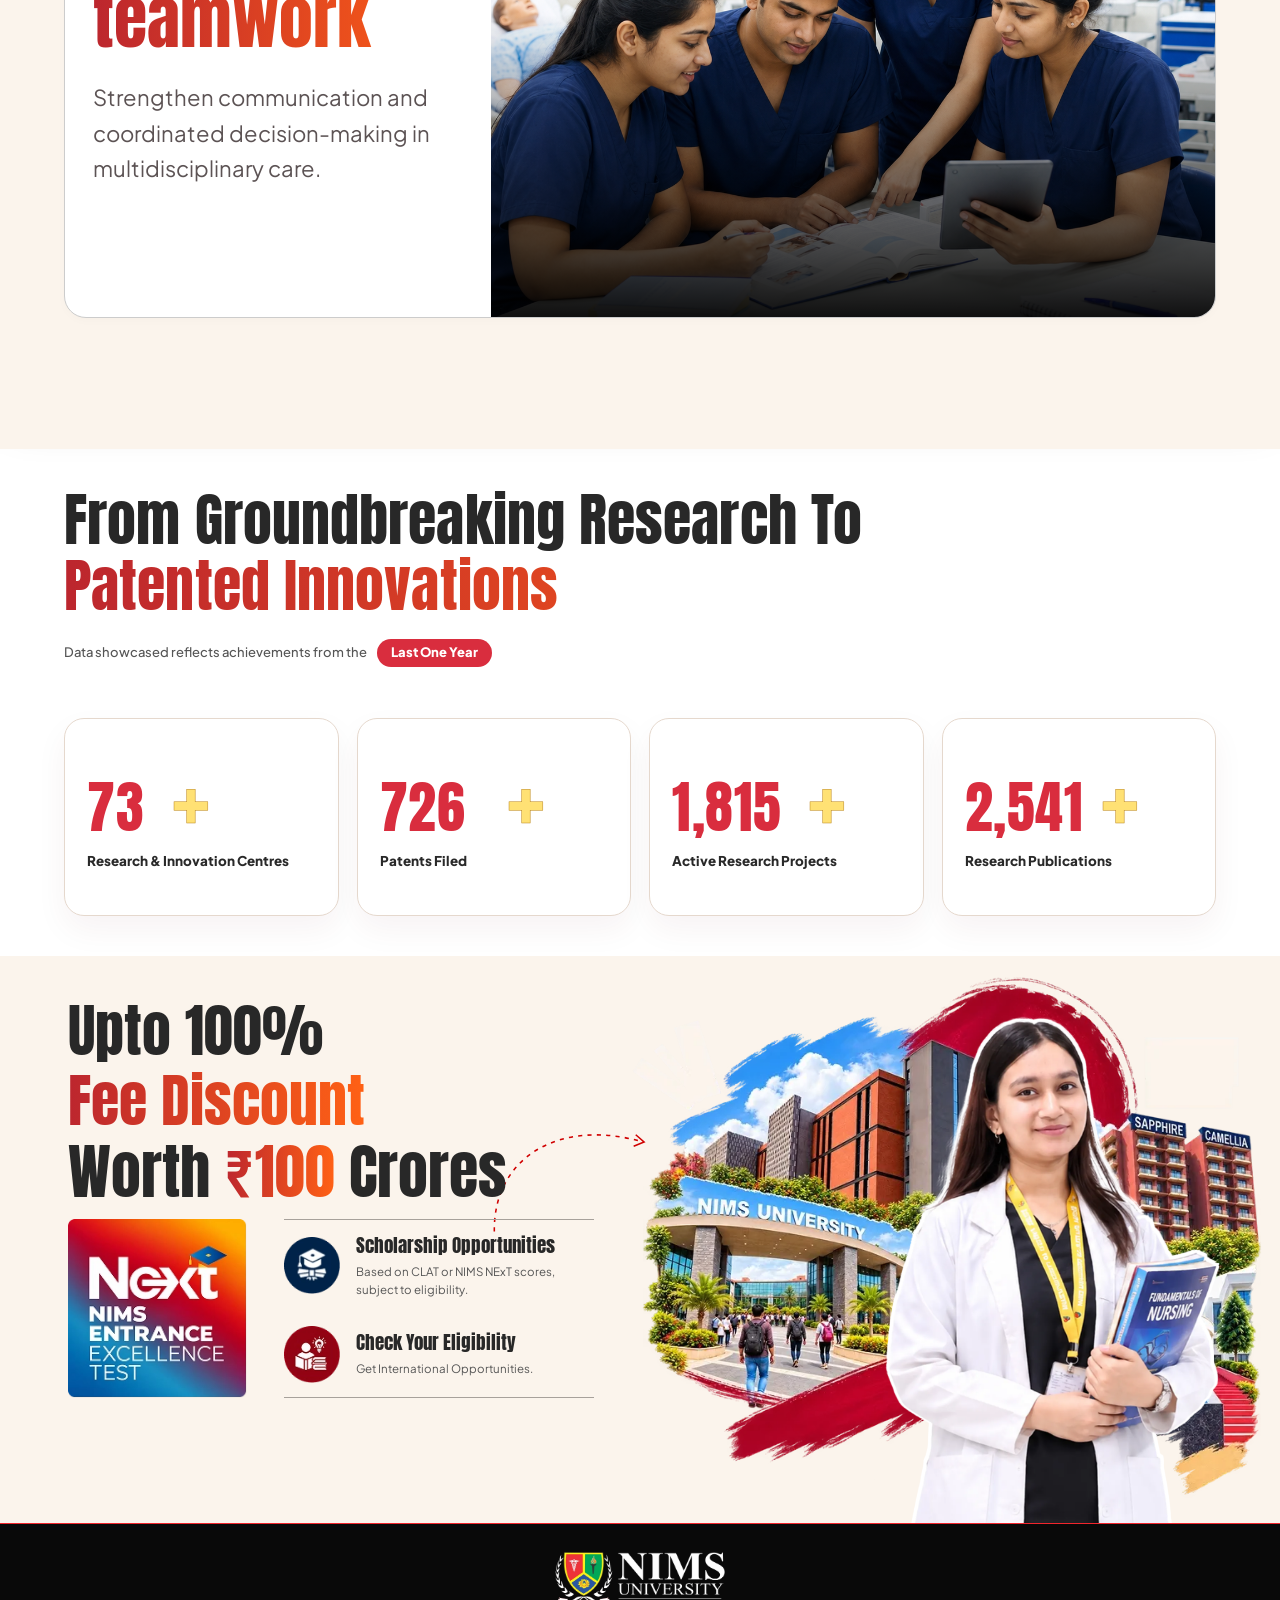
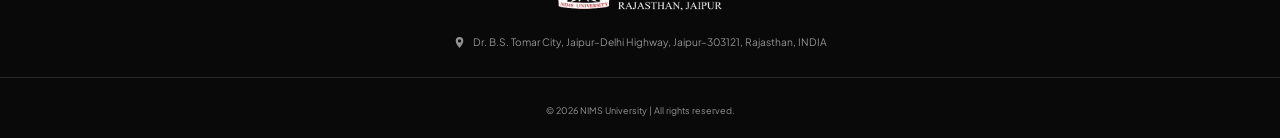
==== commit d78ad650: "hero section updated" ====
--- a/index.html
+++ b/index.html
@@ -80,13 +80,13 @@
      </div>
      <div aria-label="Dream, learn, achieve and experience at NIMS" class="hero-student hero-rotator" id="hero-portraits" role="group">
       <div aria-hidden="true" class="portrait-slide motion-slide" inert="">
-       <img alt="MBA student — Dream" decoding="async" height="1400" fetchpriority="high" loading="eager" src="images/nursing-slide01.webp" width="1050">
+       <img alt="MBA student — Dream" decoding="async" height="1400" fetchpriority="high" loading="eager" src="images/001.webp" width="1050">
       </div>
       <div aria-hidden="true" class="portrait-slide motion-slide" inert="">
-       <img alt="MBA student — Learn" decoding="async" height="1400" loading="lazy" src="images/nursing-slide02.webp" width="1049">
+       <img alt="MBA student — Learn" decoding="async" height="1400" loading="lazy" src="images/002.webp" width="1049">
       </div>
       <div aria-hidden="false" class="portrait-slide motion-slide is-current">
-       <img alt="MBA student — Achieve" decoding="async" height="1400" loading="lazy" src="images/nursing-slide03.webp" width="1049">
+       <img alt="MBA student — Achieve" decoding="async" height="1400" loading="lazy" src="images/003.webp" width="1049">
       </div>
       <!-- <div aria-hidden="true" class="portrait-slide motion-slide" inert="">
        <img alt="MBA student — Experience" decoding="async" height="1400" loading="lazy" src="images/hero-slide-img.png" width="1049">
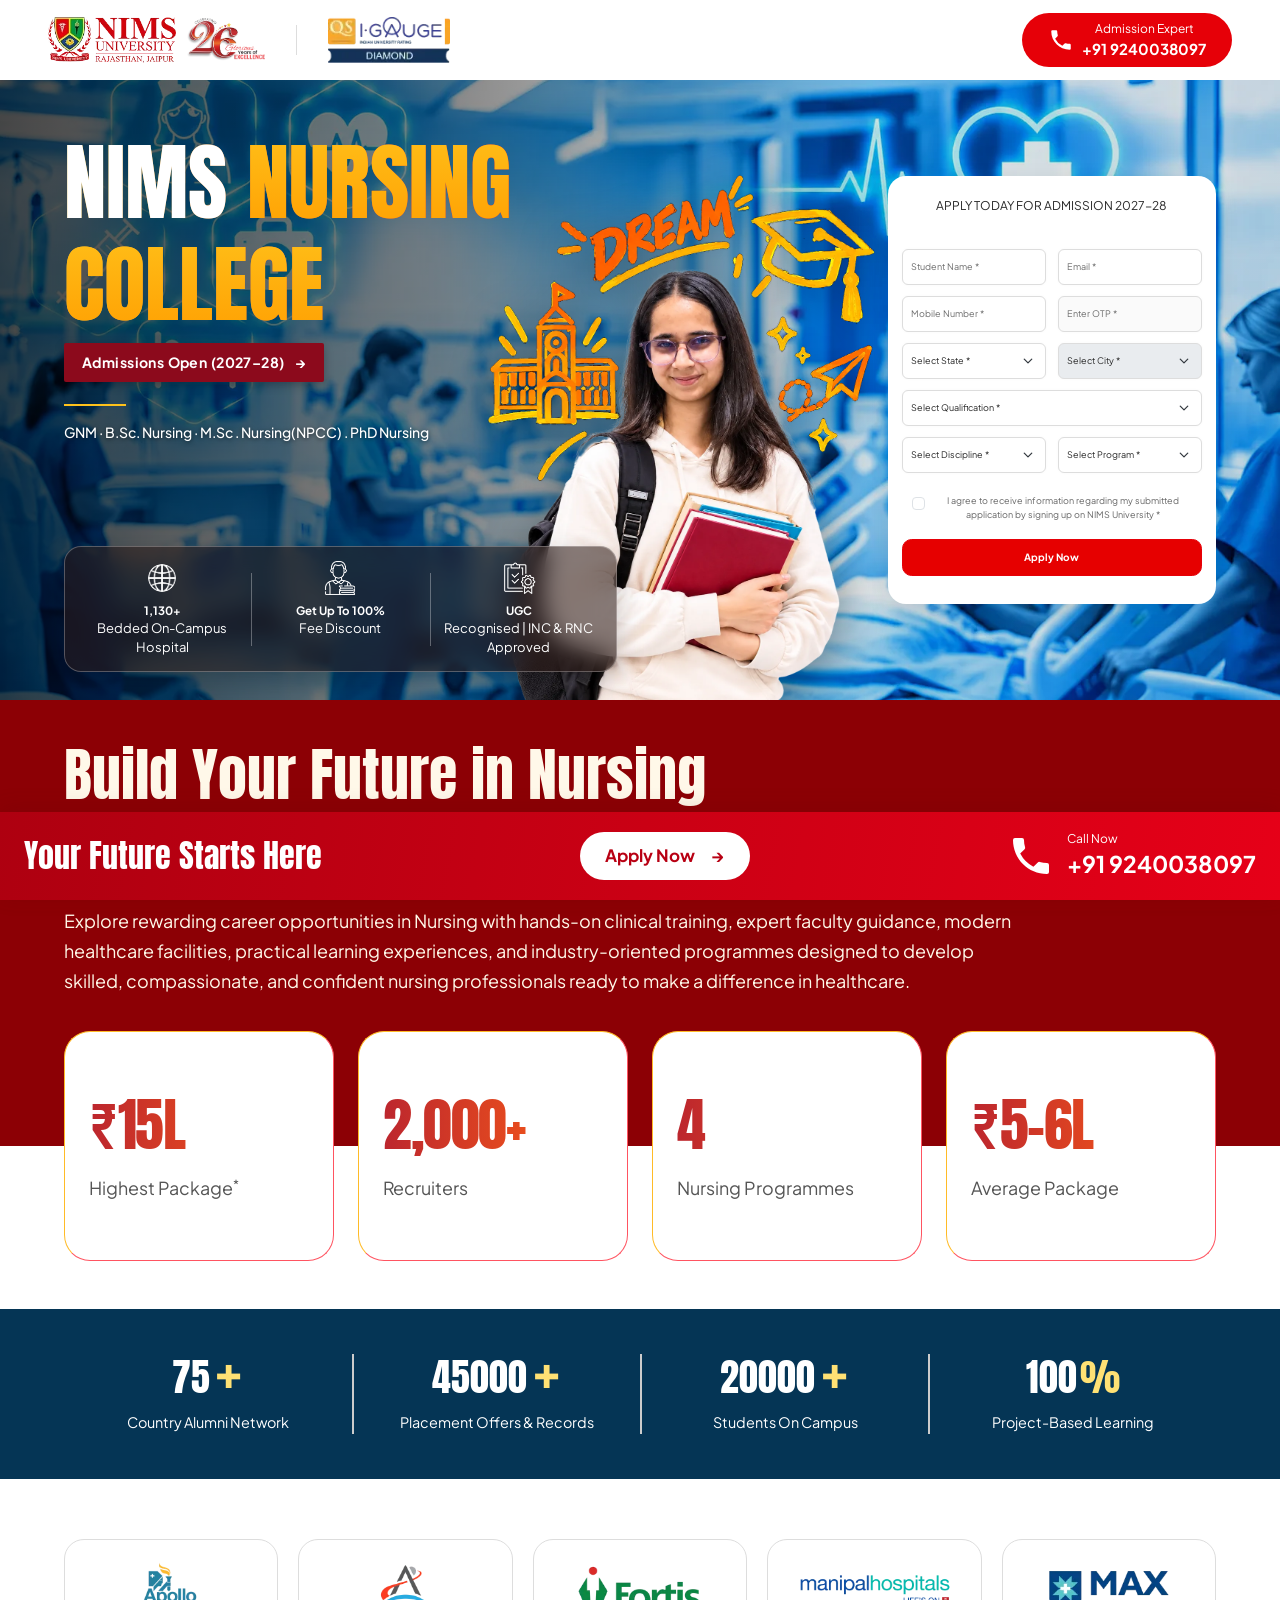
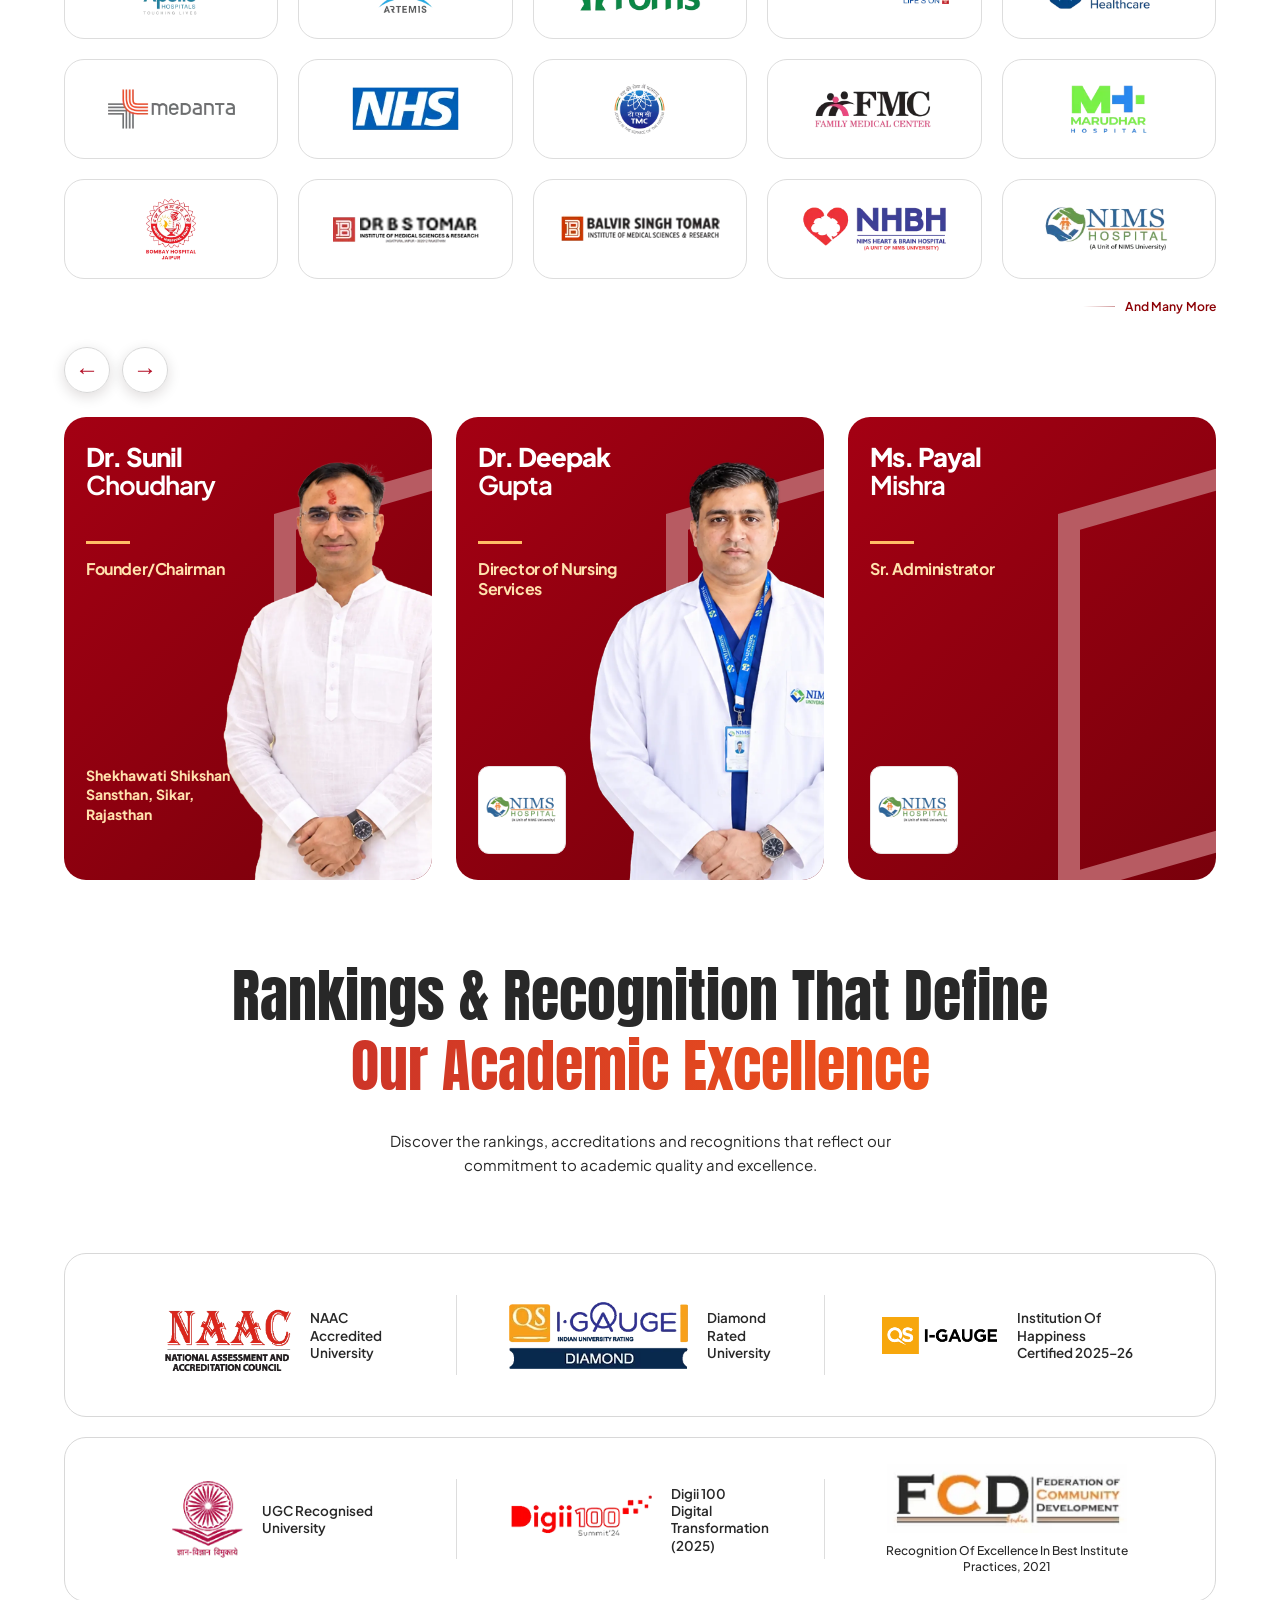
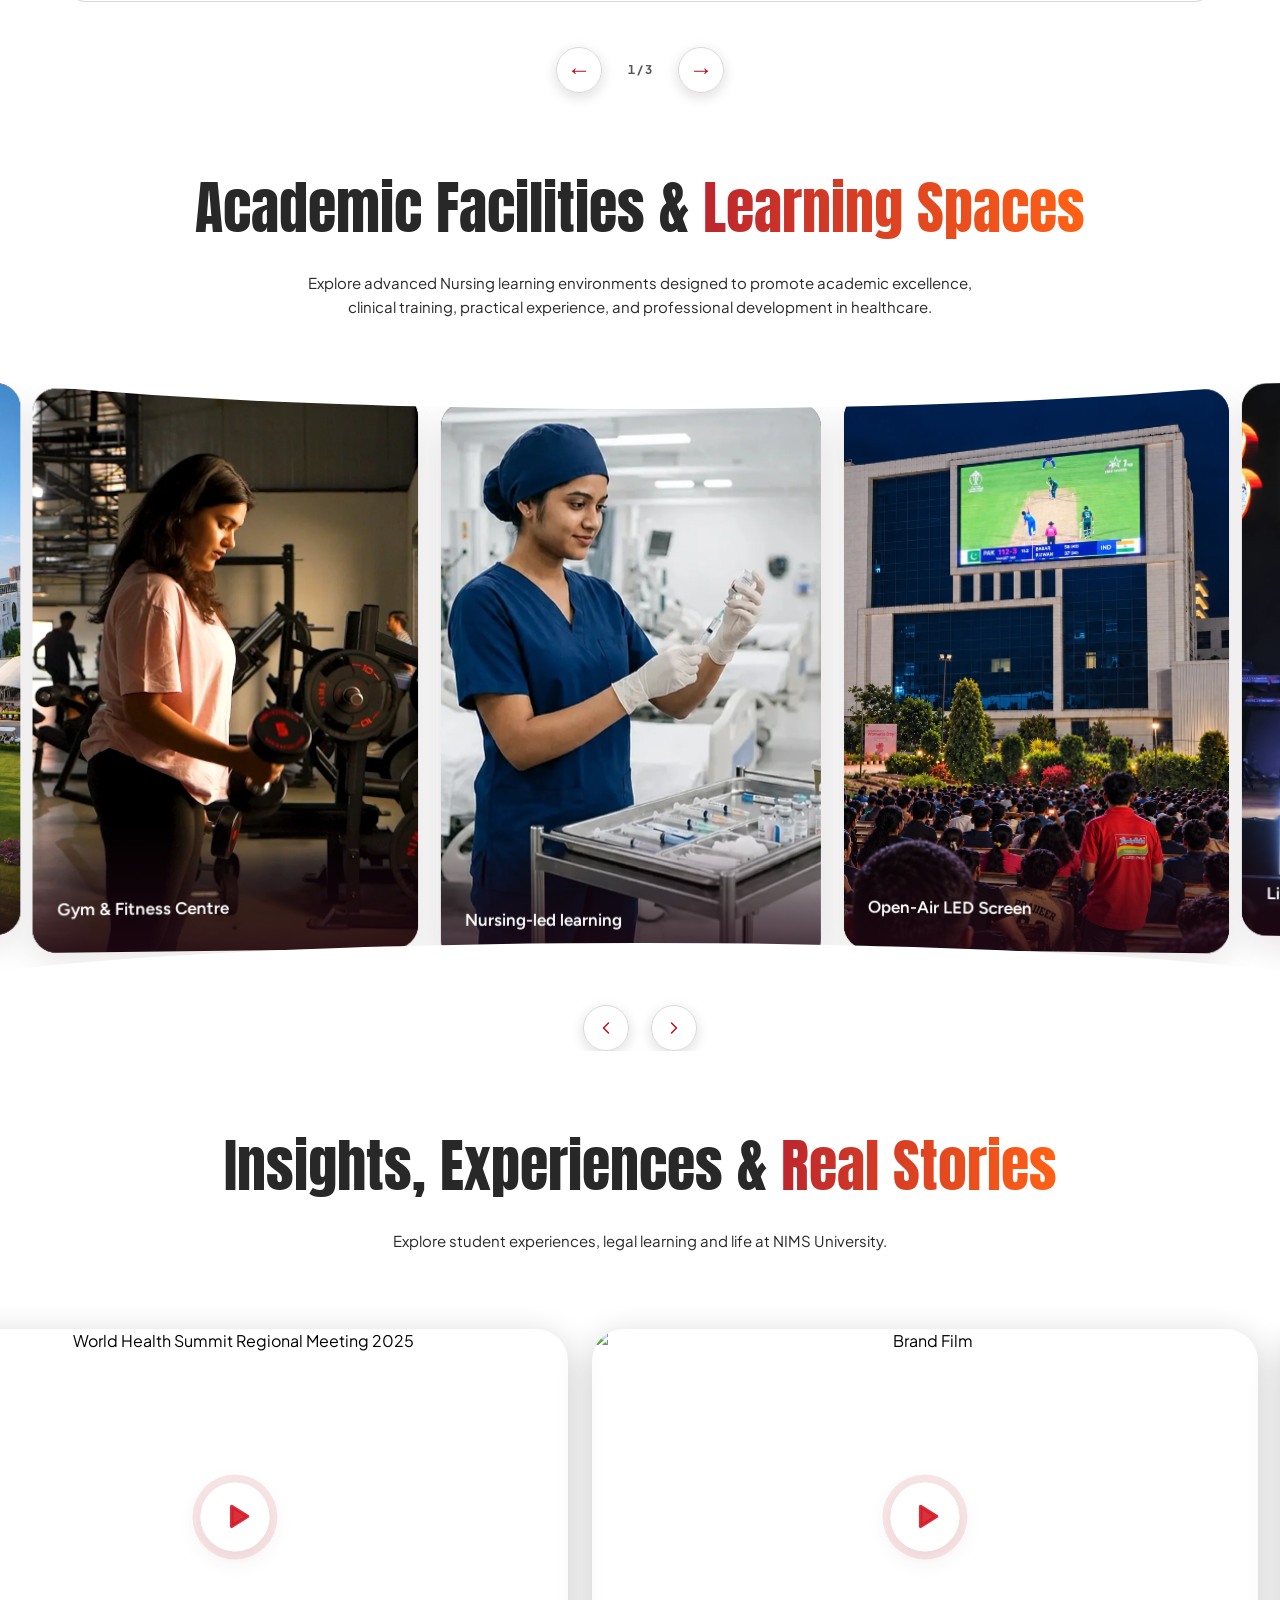
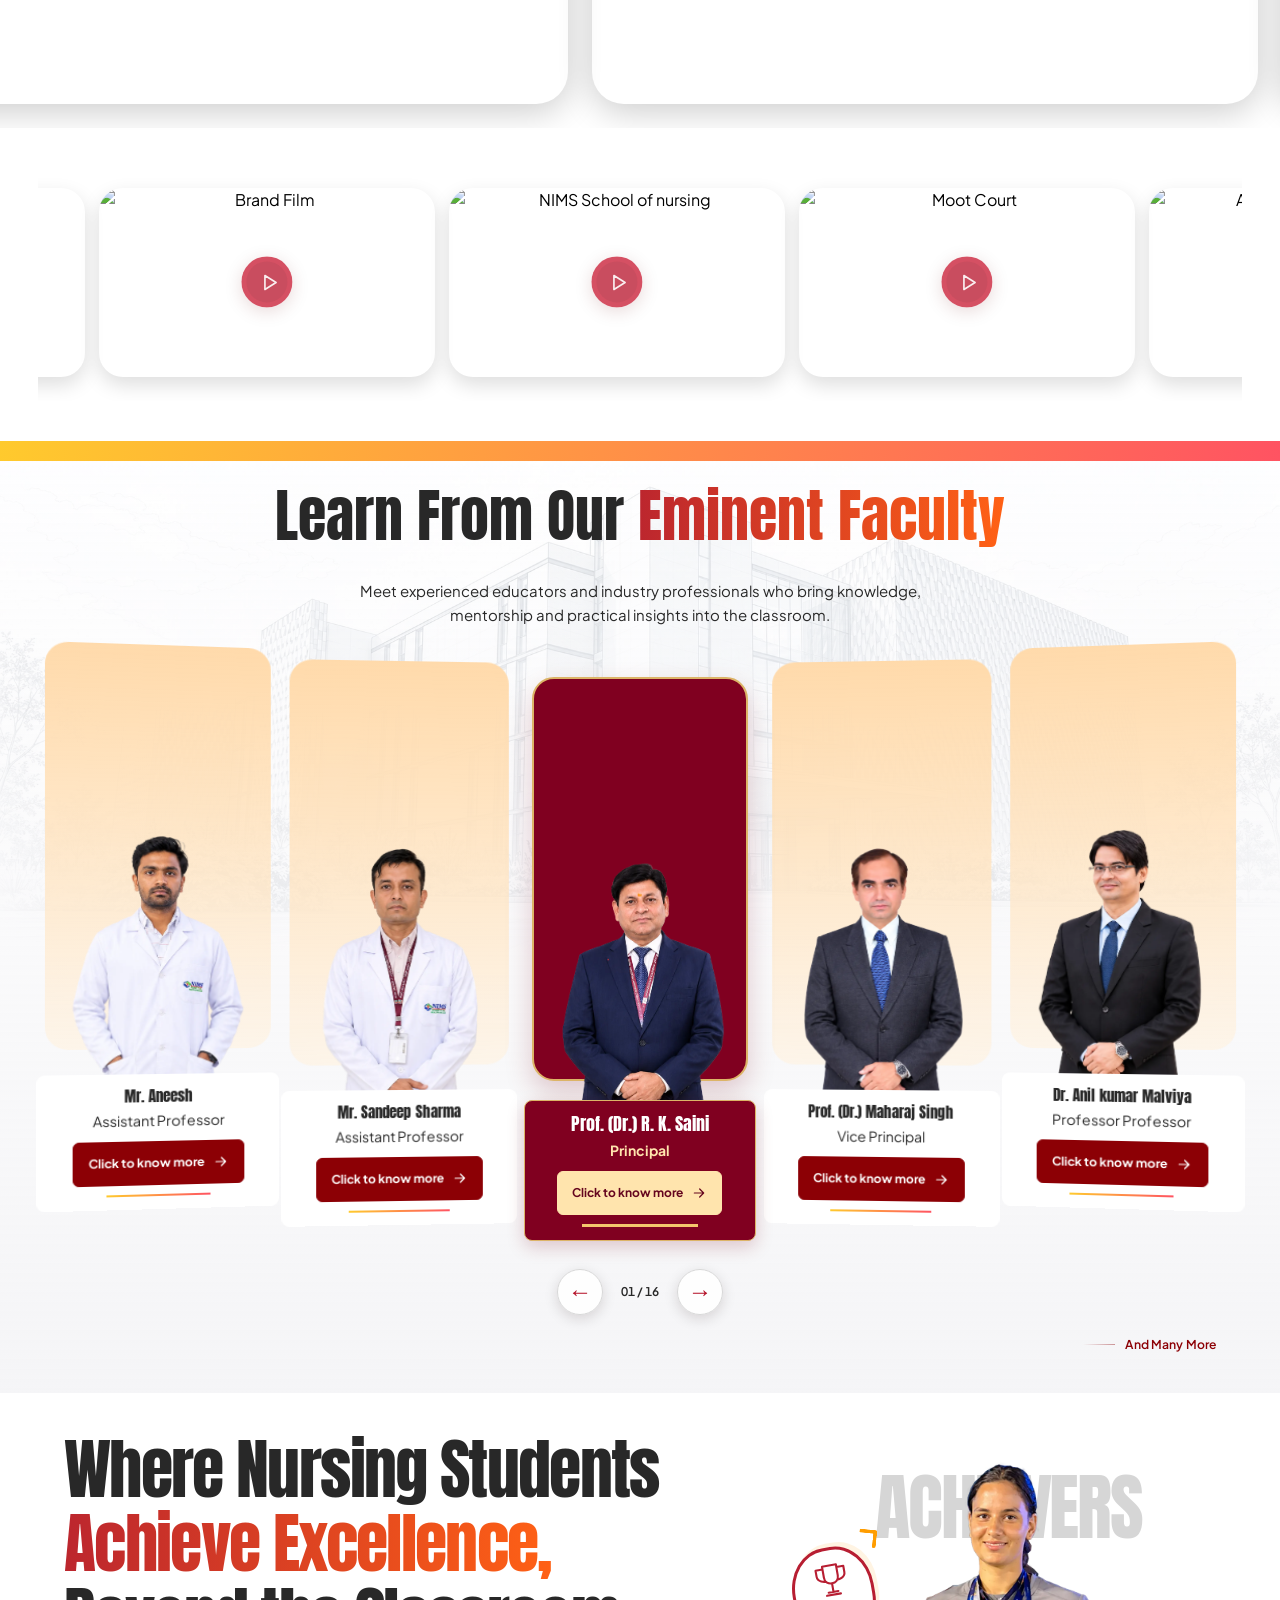
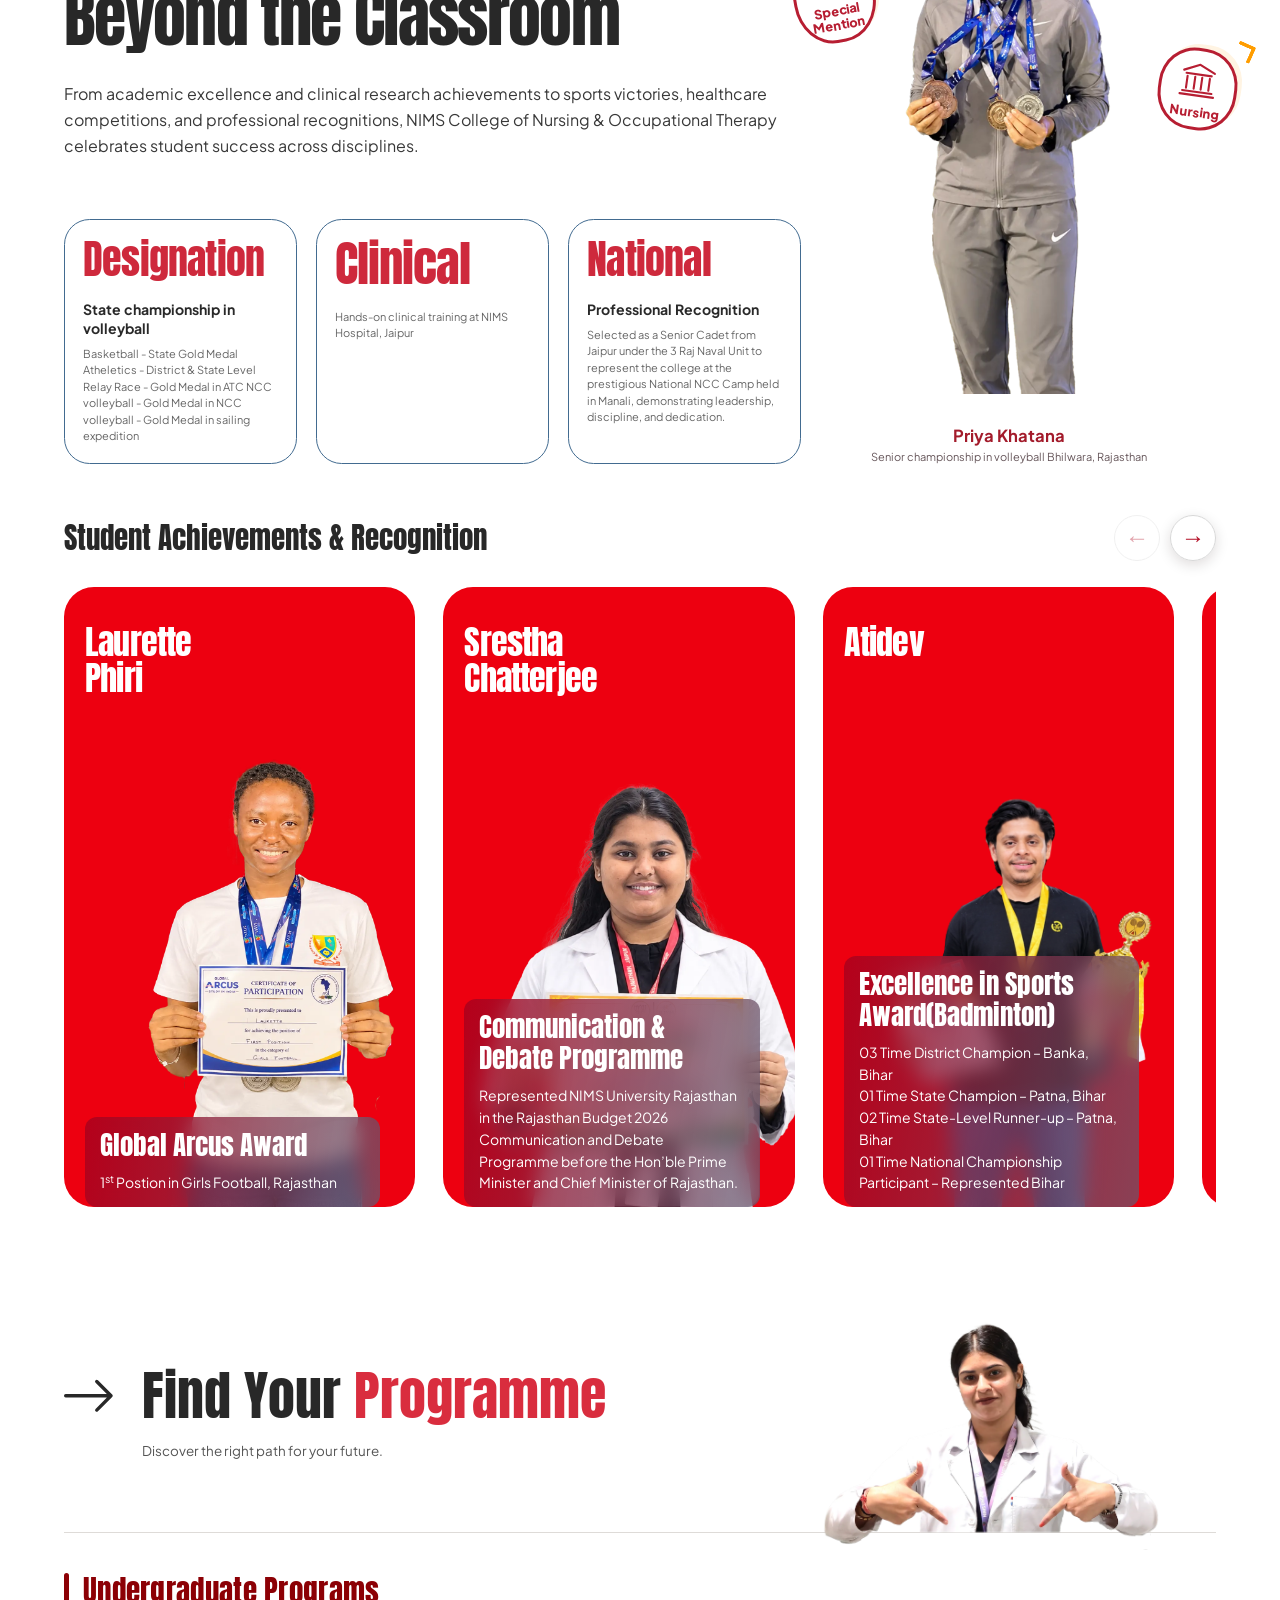
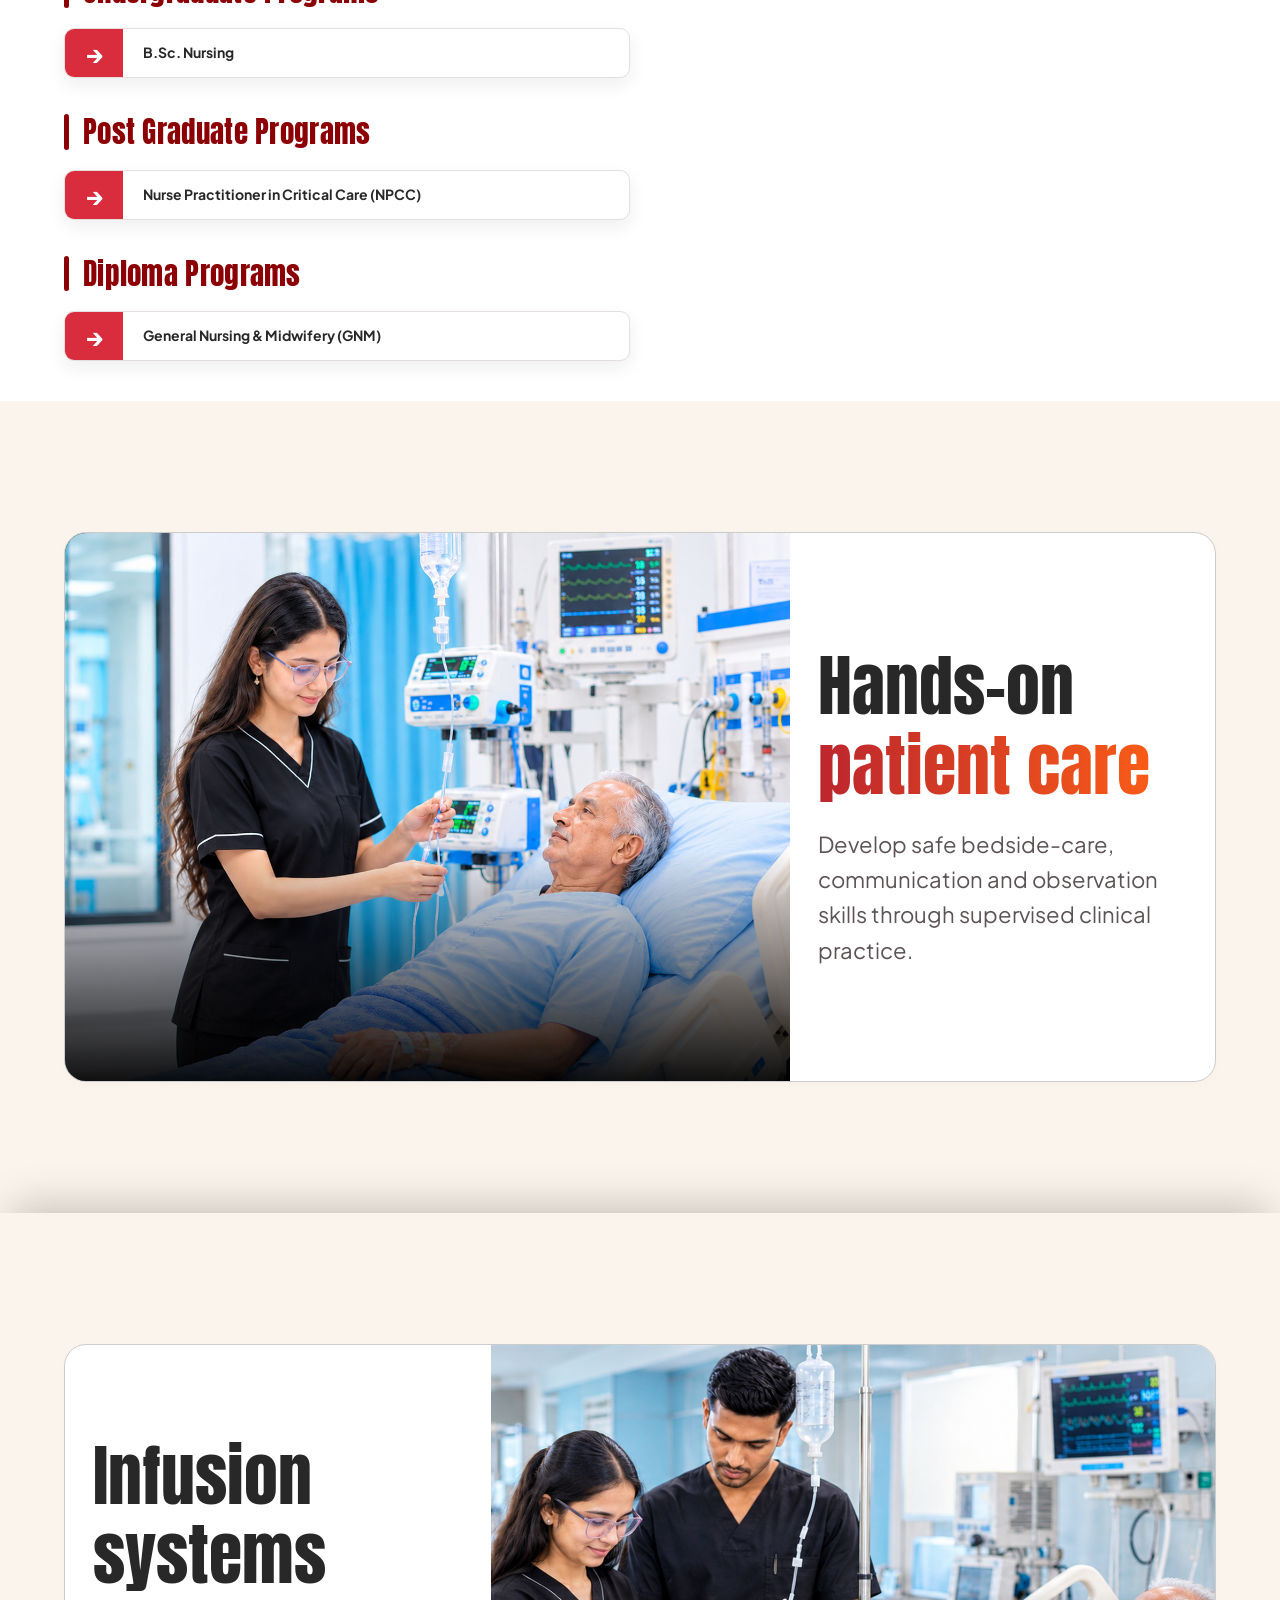
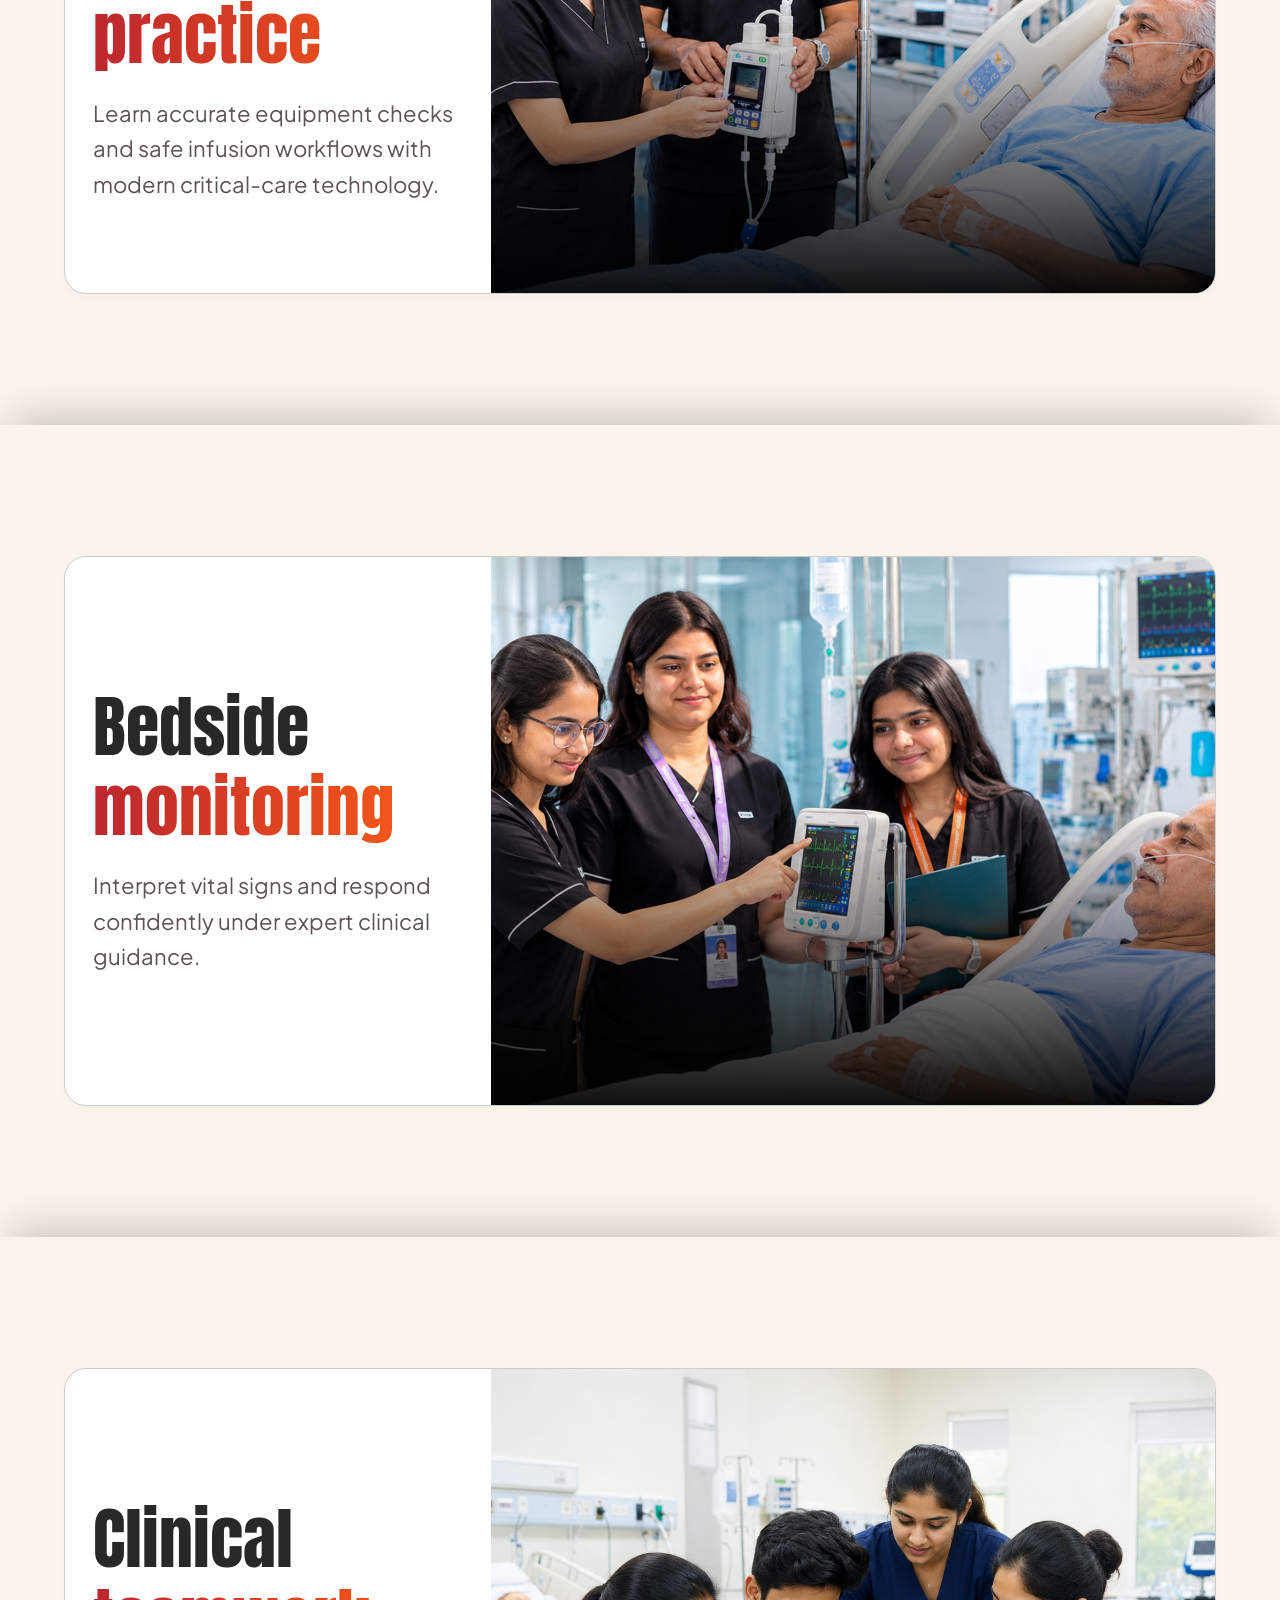
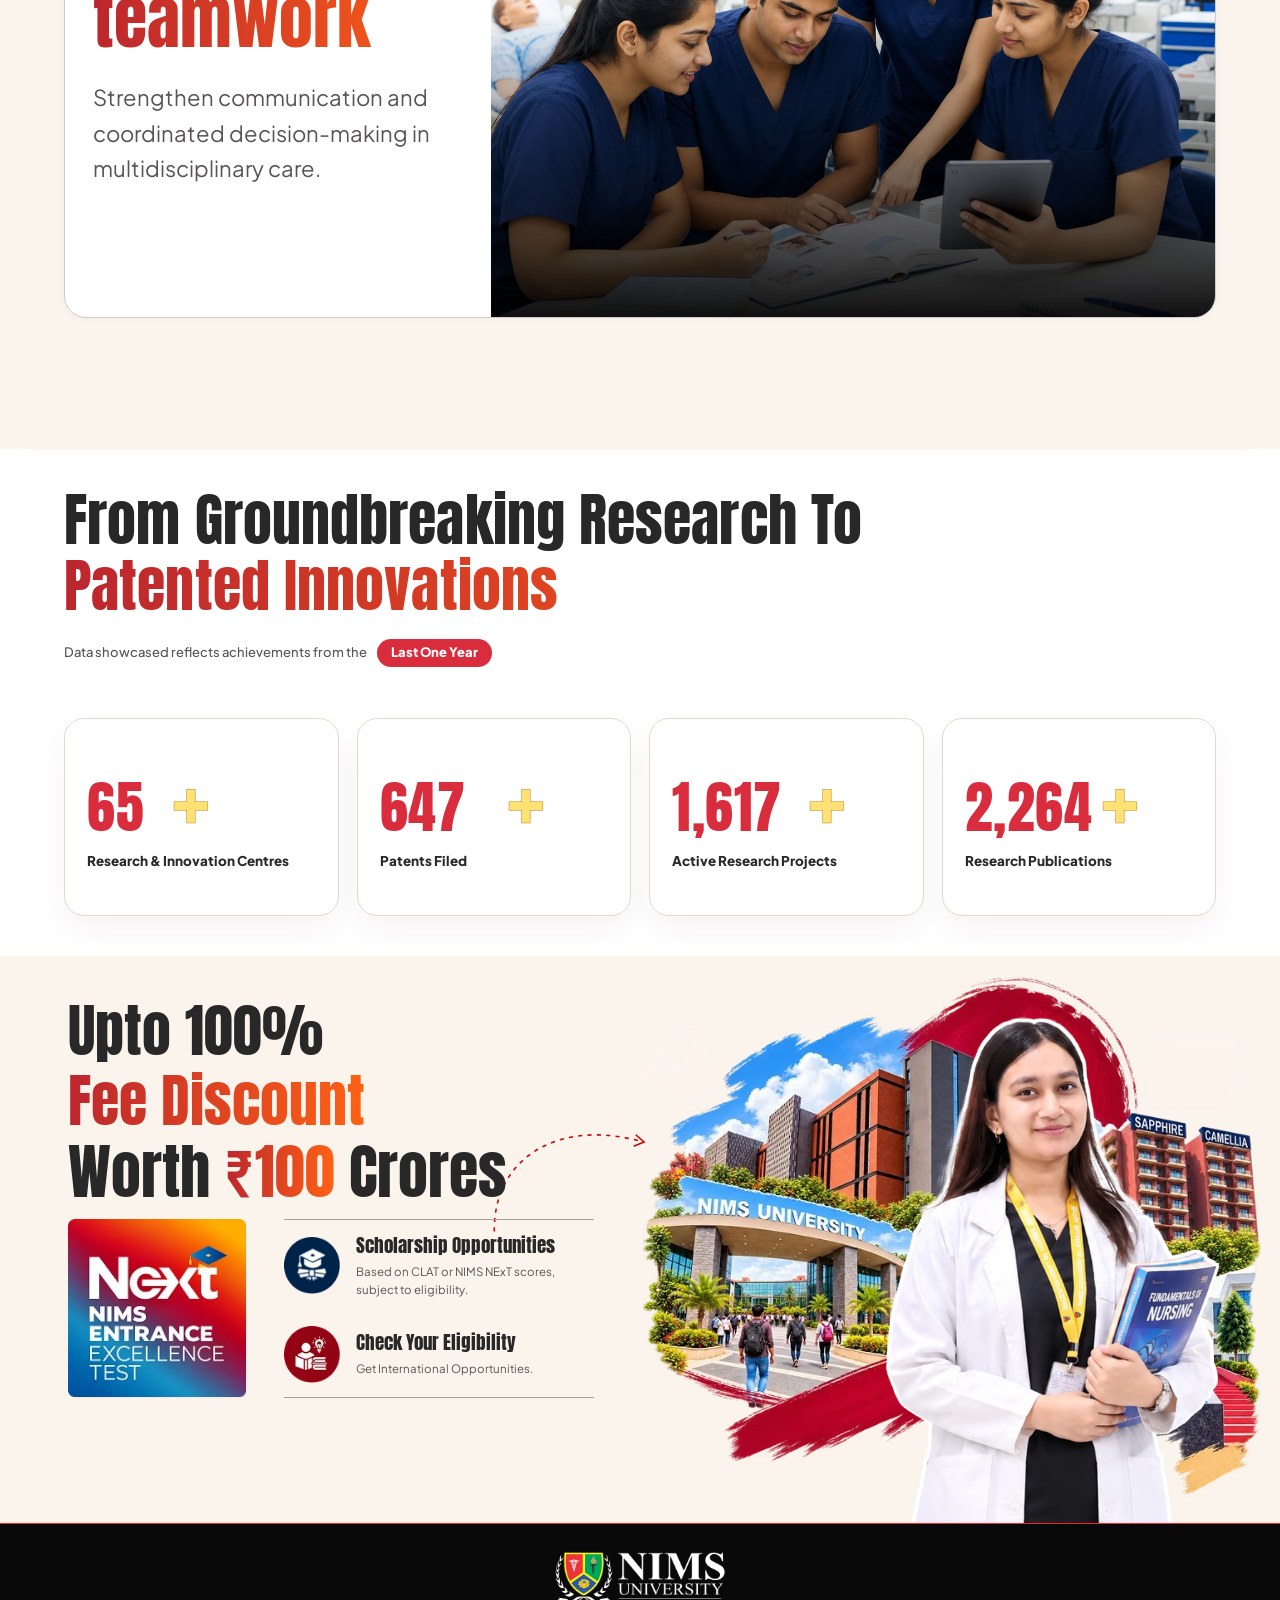
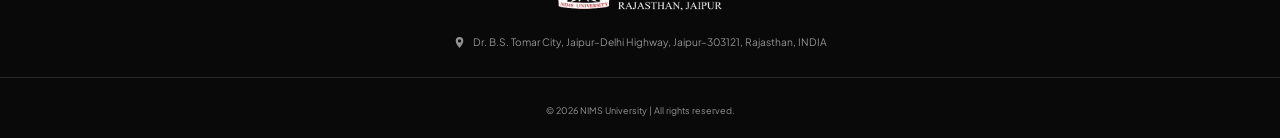
==== commit d1d87e6e: "hero section updated" ====
--- a/index.html
+++ b/index.html
@@ -1655,7 +1655,7 @@
                     
                      <div aria-label="Faculty showcase" class="faculty-track mentor-track">
                             <button aria-controls="mentor-dialog" aria-expanded="false" aria-haspopup="dialog" aria-label="View profile: Prof. (Dr.) Manju Koolwal, Dean and Principal" class="faculty-person mentor-person faculty-person--leadership" data-faculty="manju-koolwal" data-mentor="0" data-profile-src="images/prof-r-k-saini-principal-nur-facu.webp" type="button">
-                                   <span class="faculty-leadership-badge">Prof. (Dr.) R. K. Saini</span>
+                                   <!-- <span class="faculty-leadership-badge">Prof. (Dr.) R. K. Saini</span> -->
                                    <span aria-hidden="true" class="faculty-panel"></span>
                                    <img alt="Prof. (Dr.) R. K. Saini" decoding="async" height="1536" loading="lazy" src="images/prof-r-k-saini-principal-nur-facu.webp" width="1024">
                                    <span class="faculty-caption"><strong>Prof. (Dr.) R. K. Saini</strong><span>
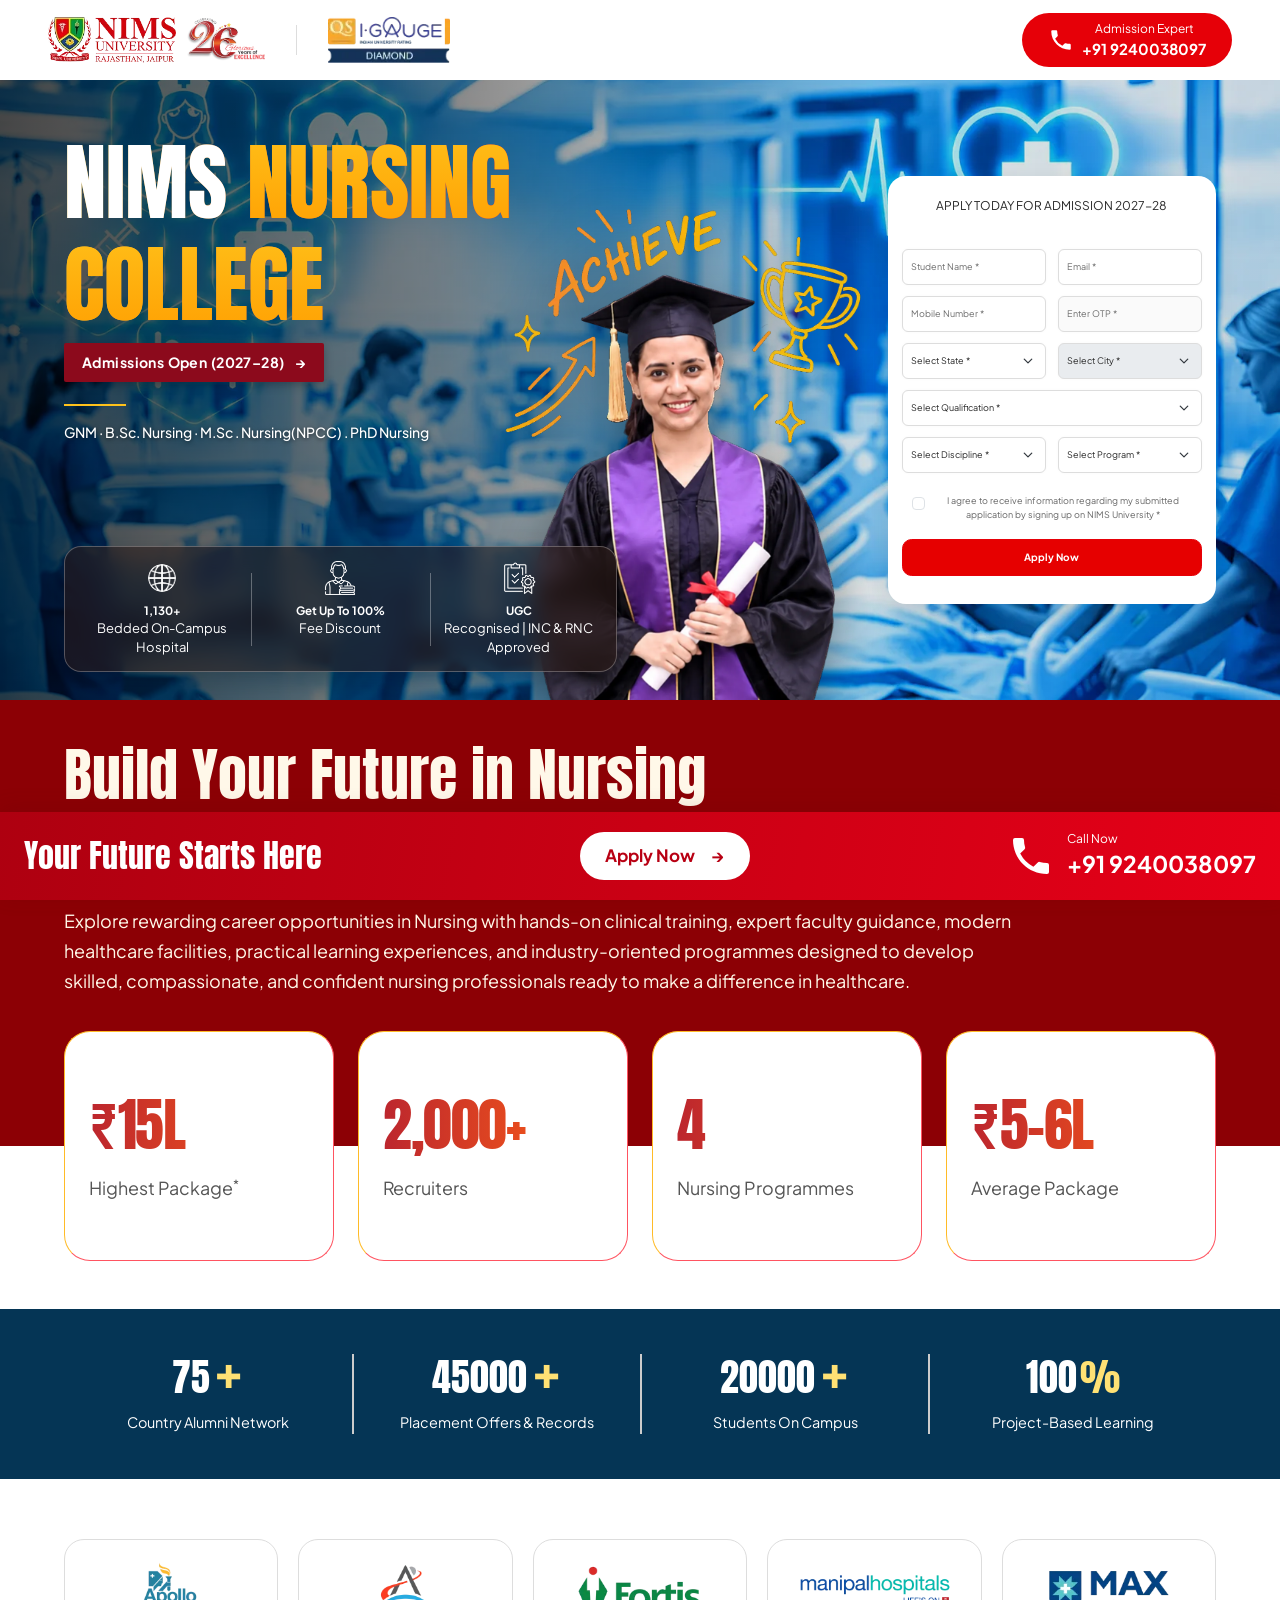
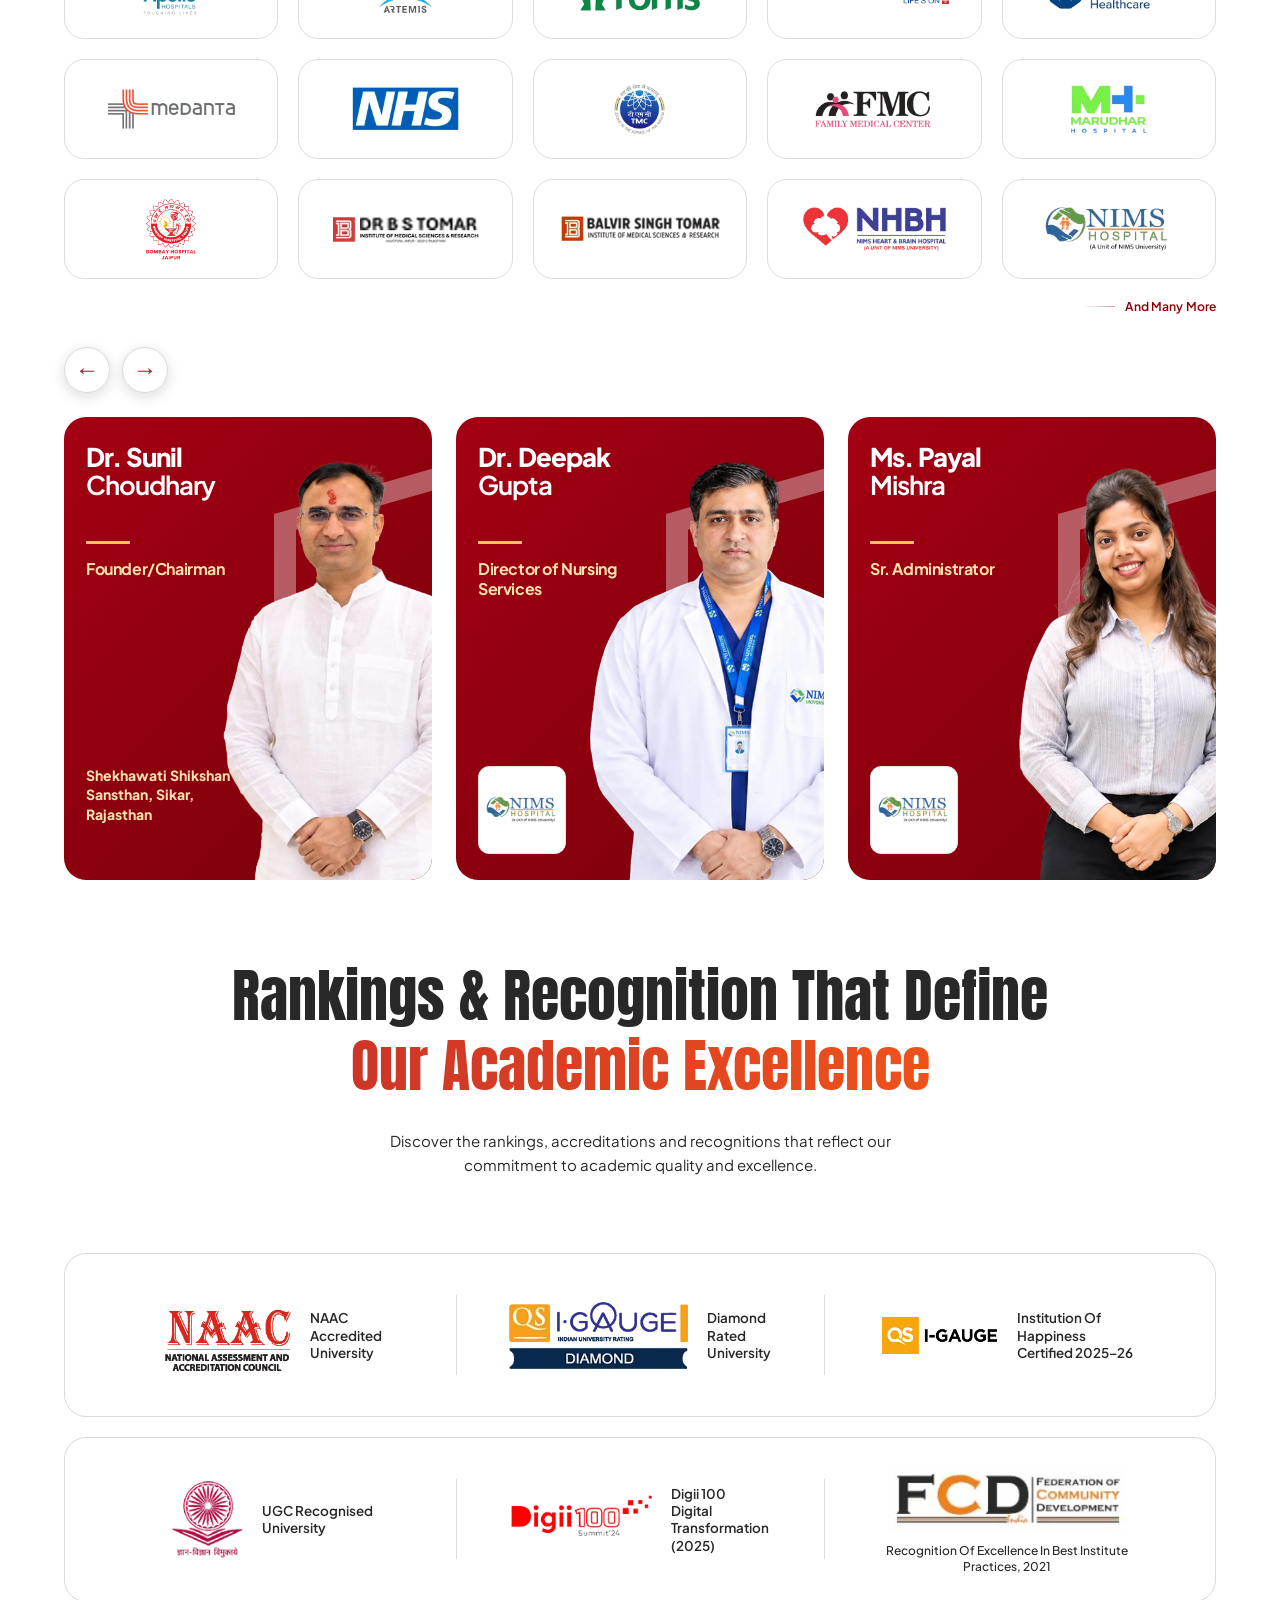
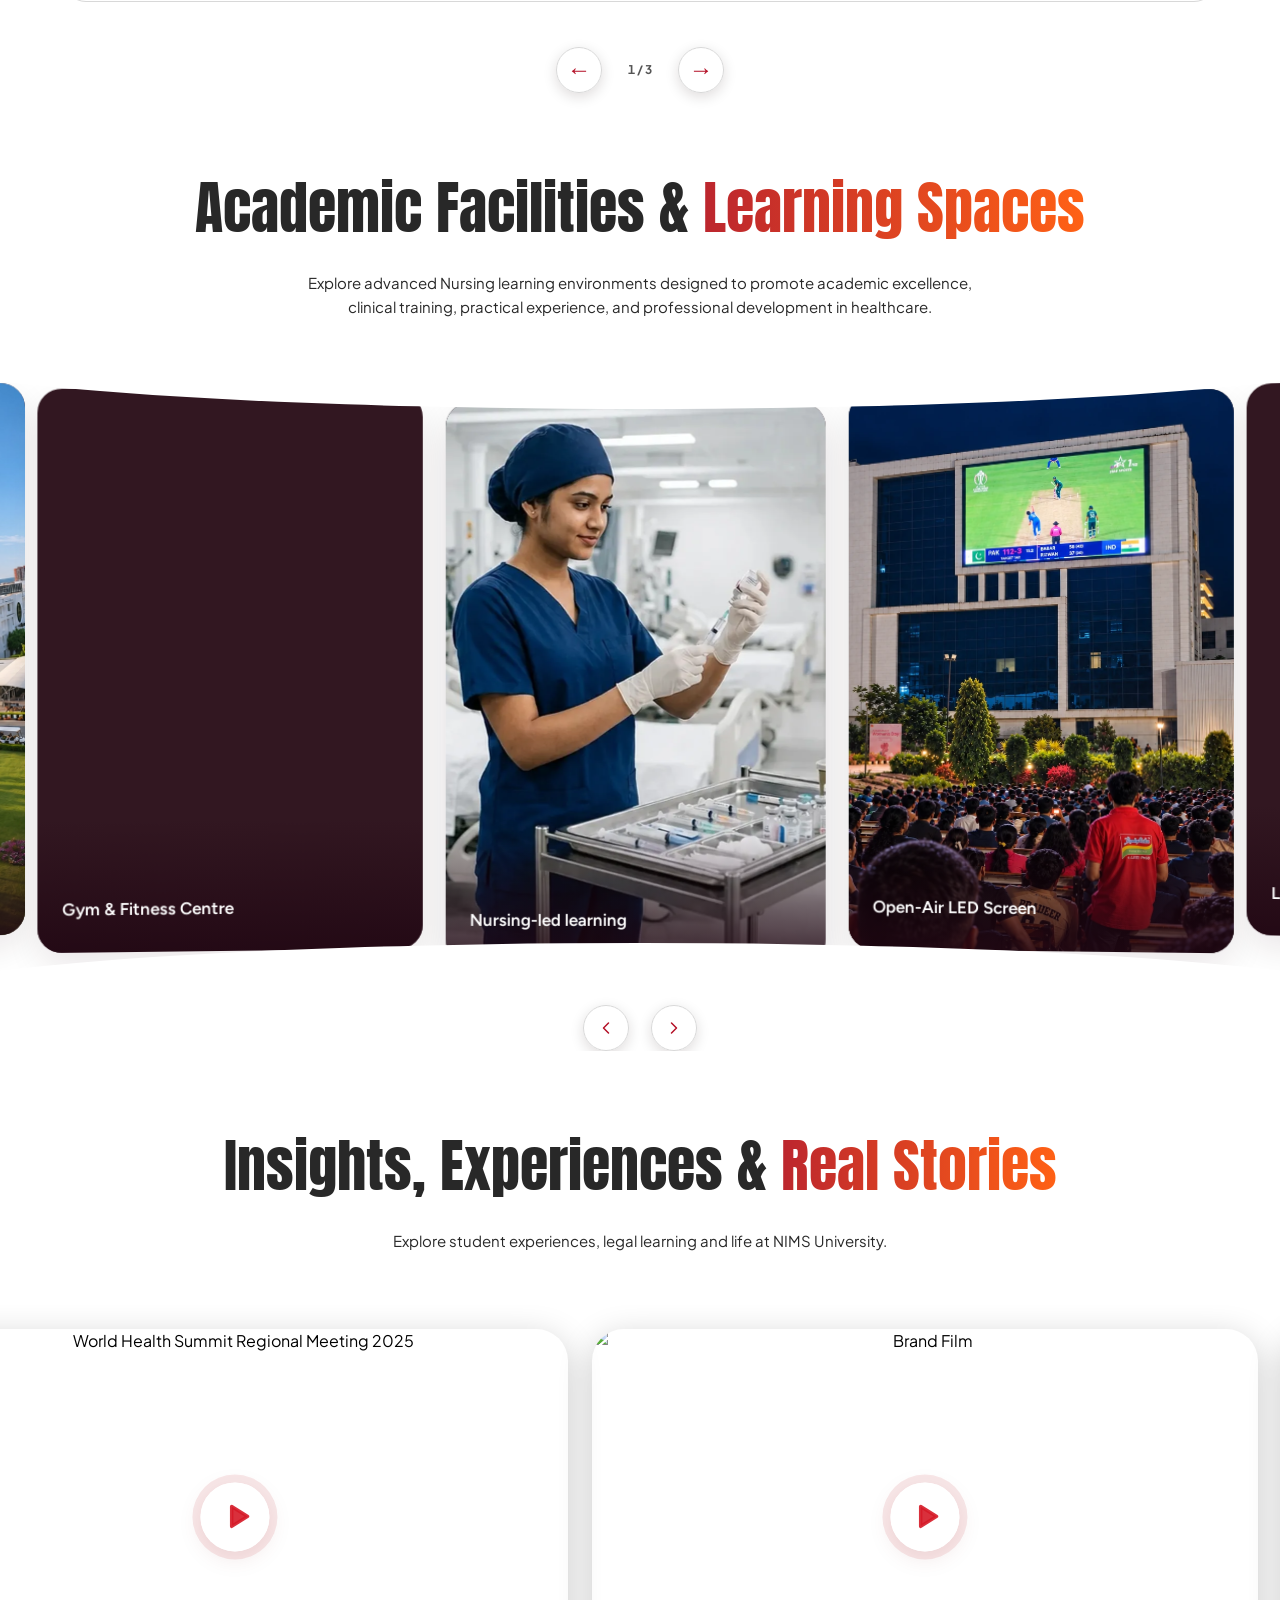
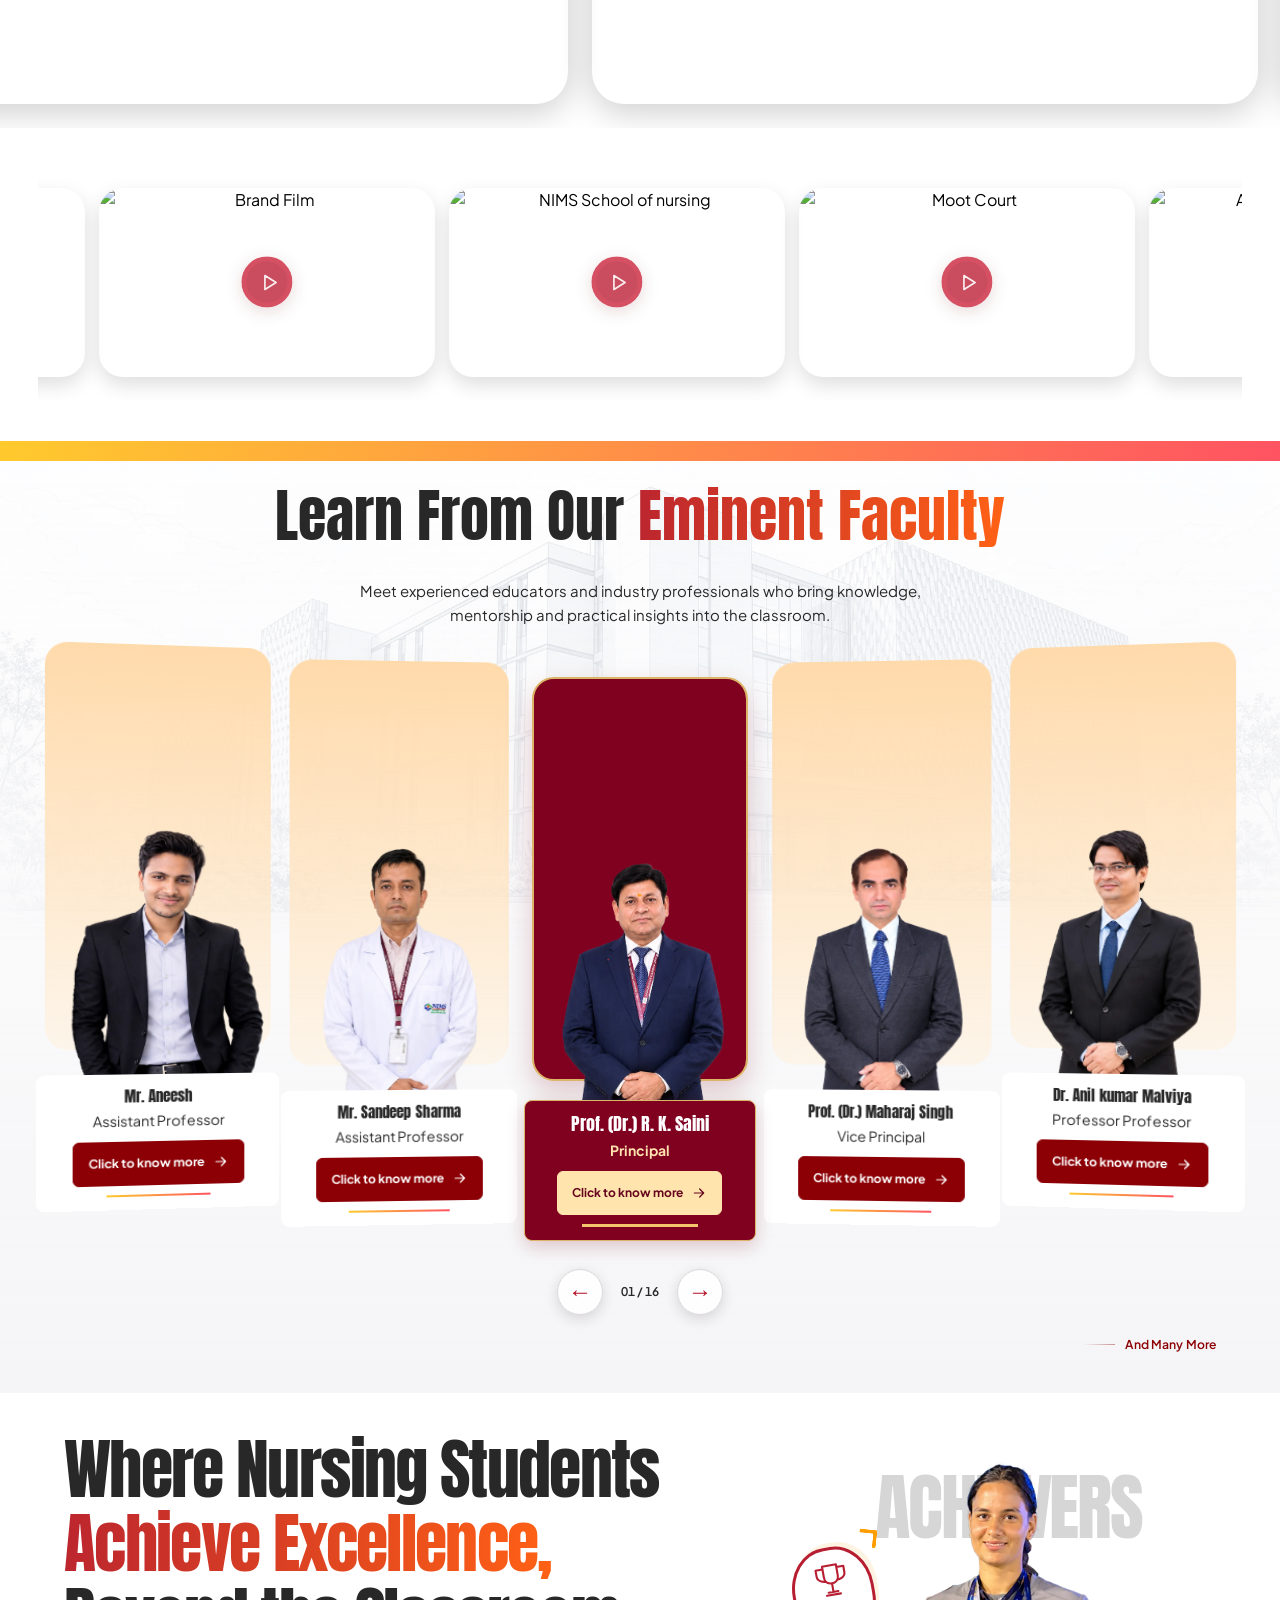
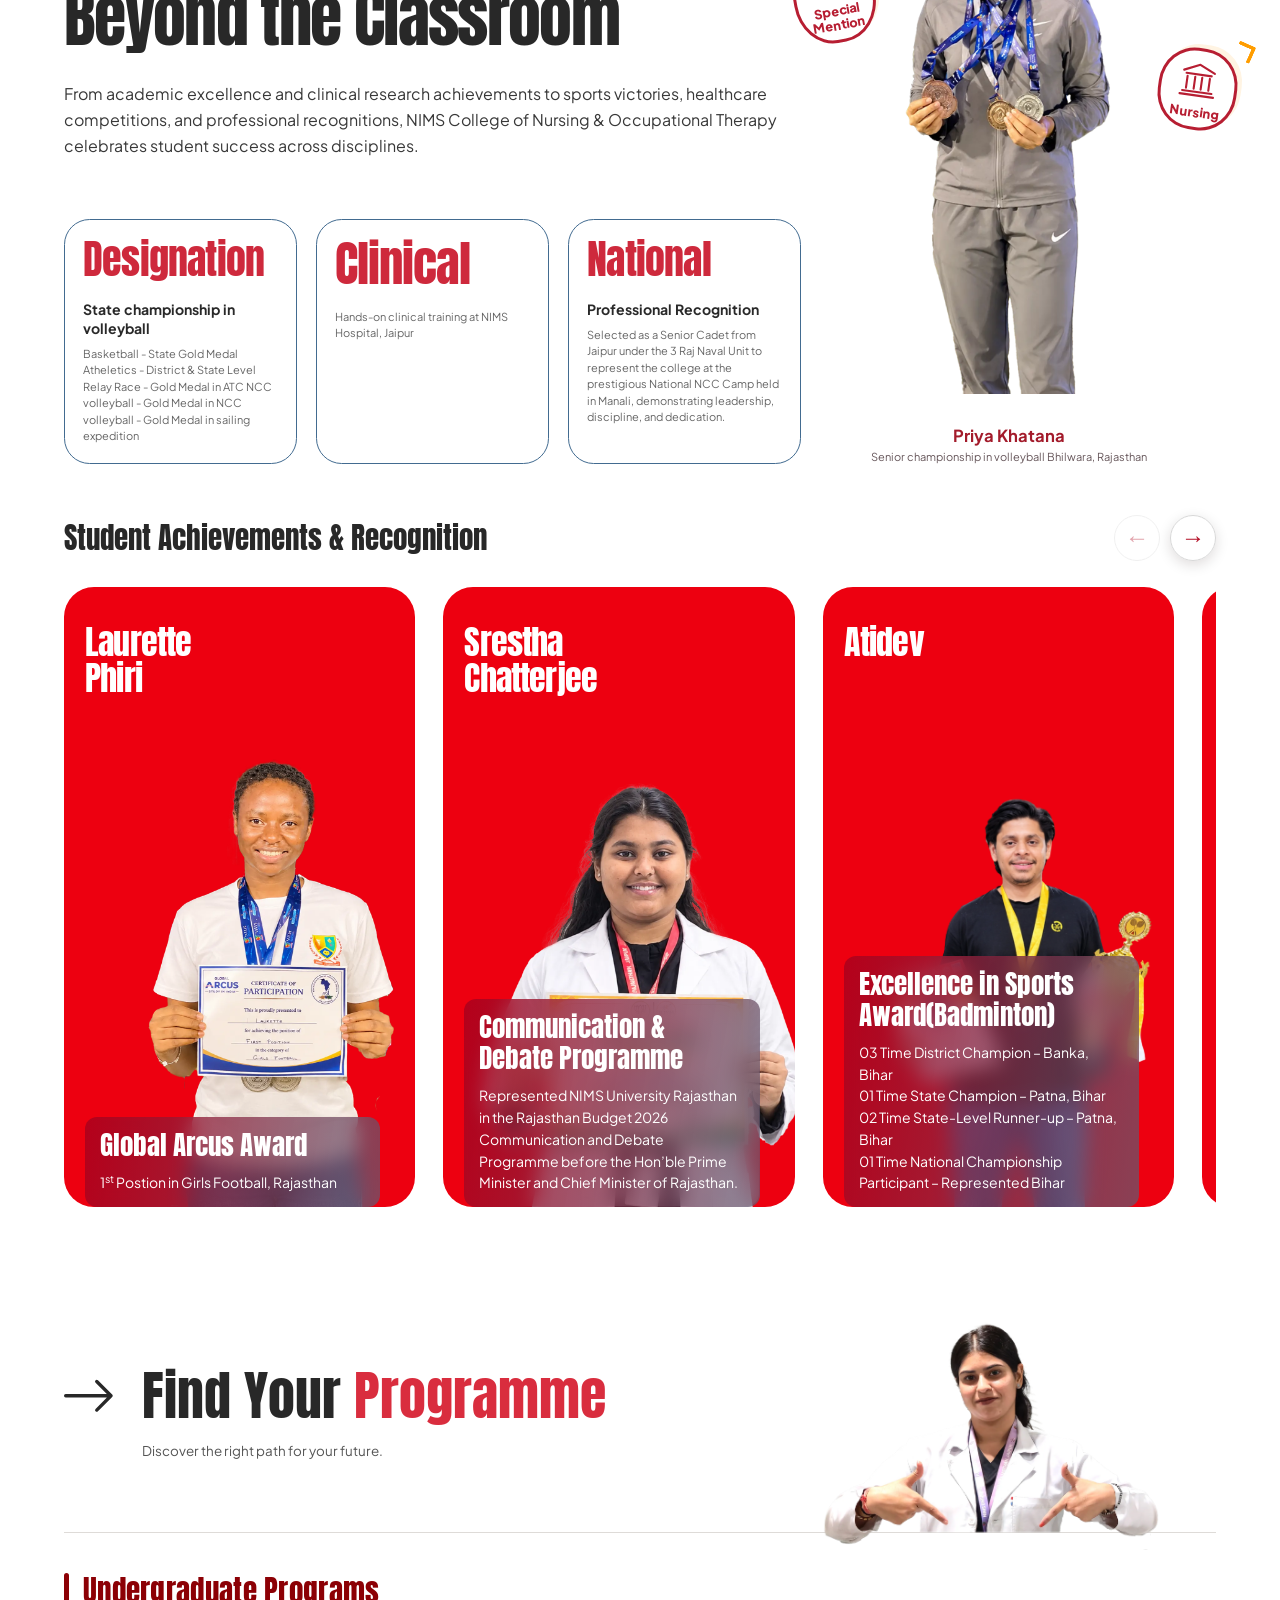
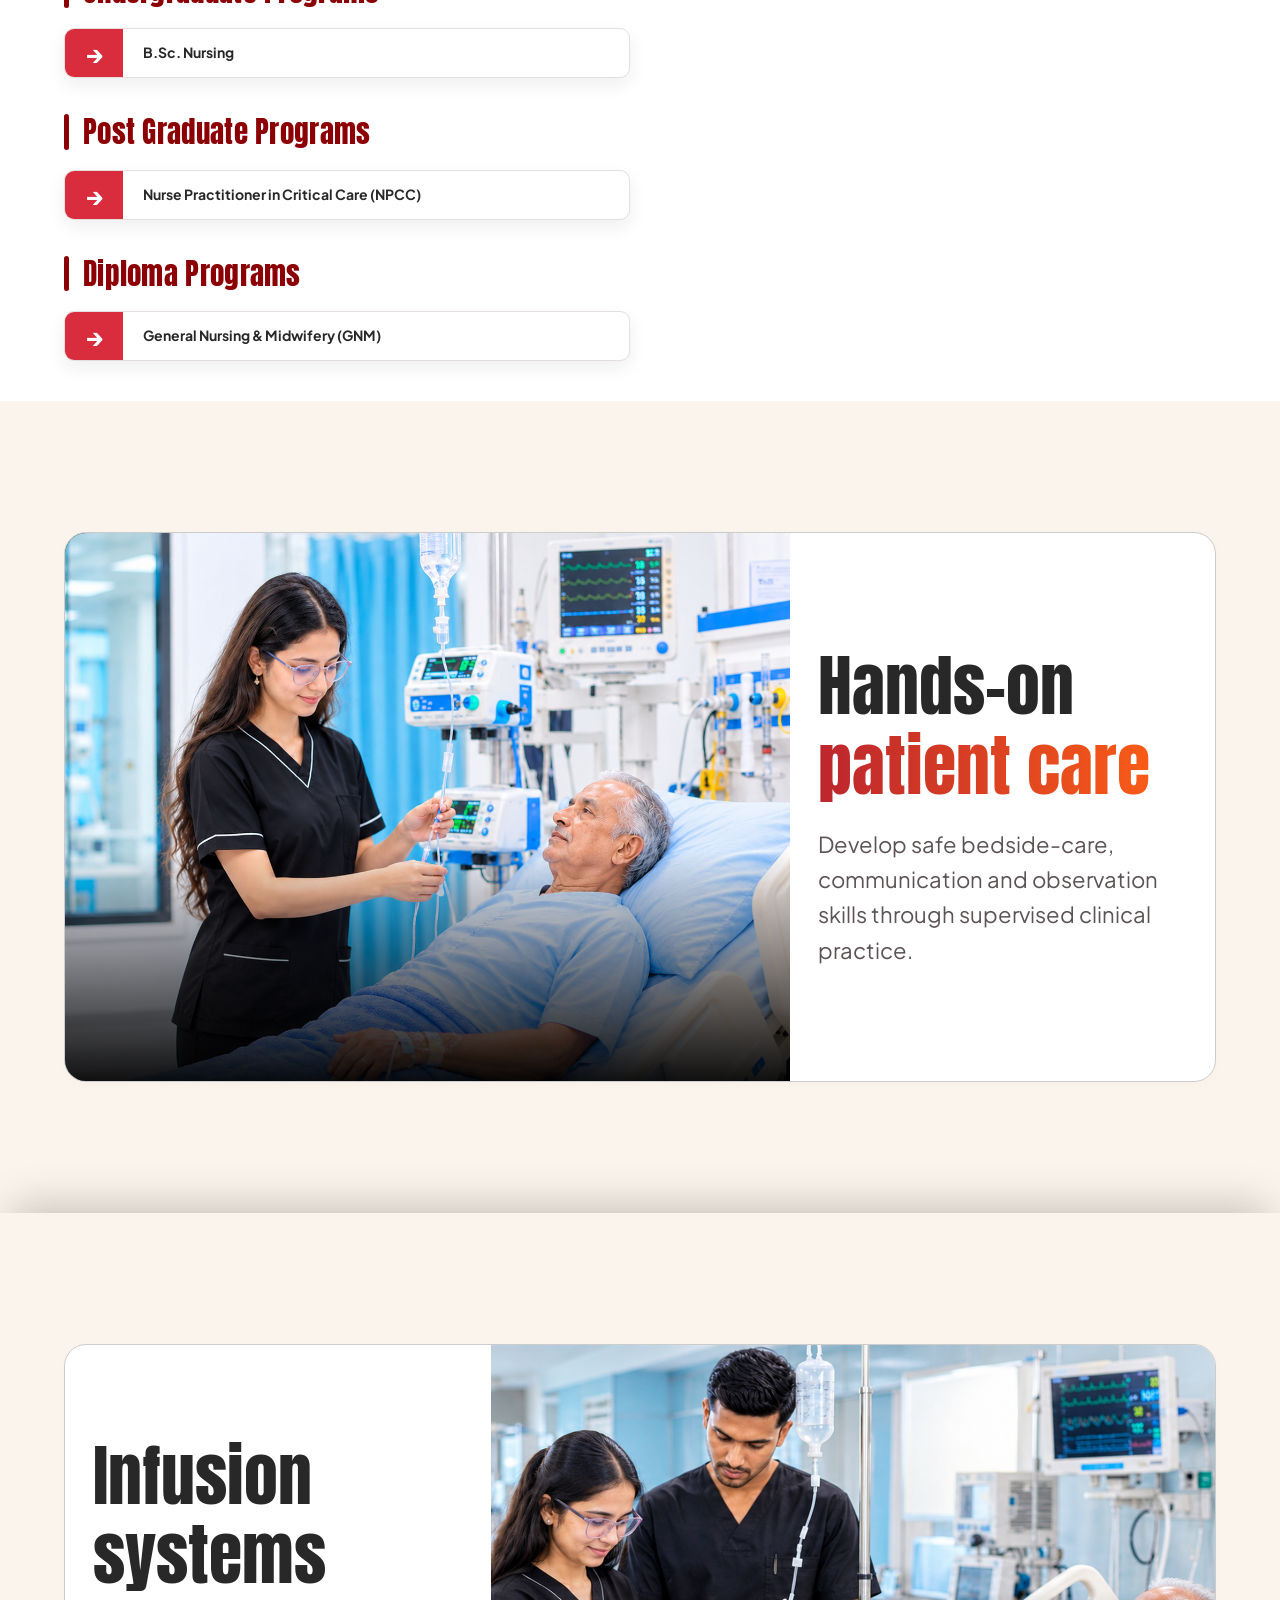
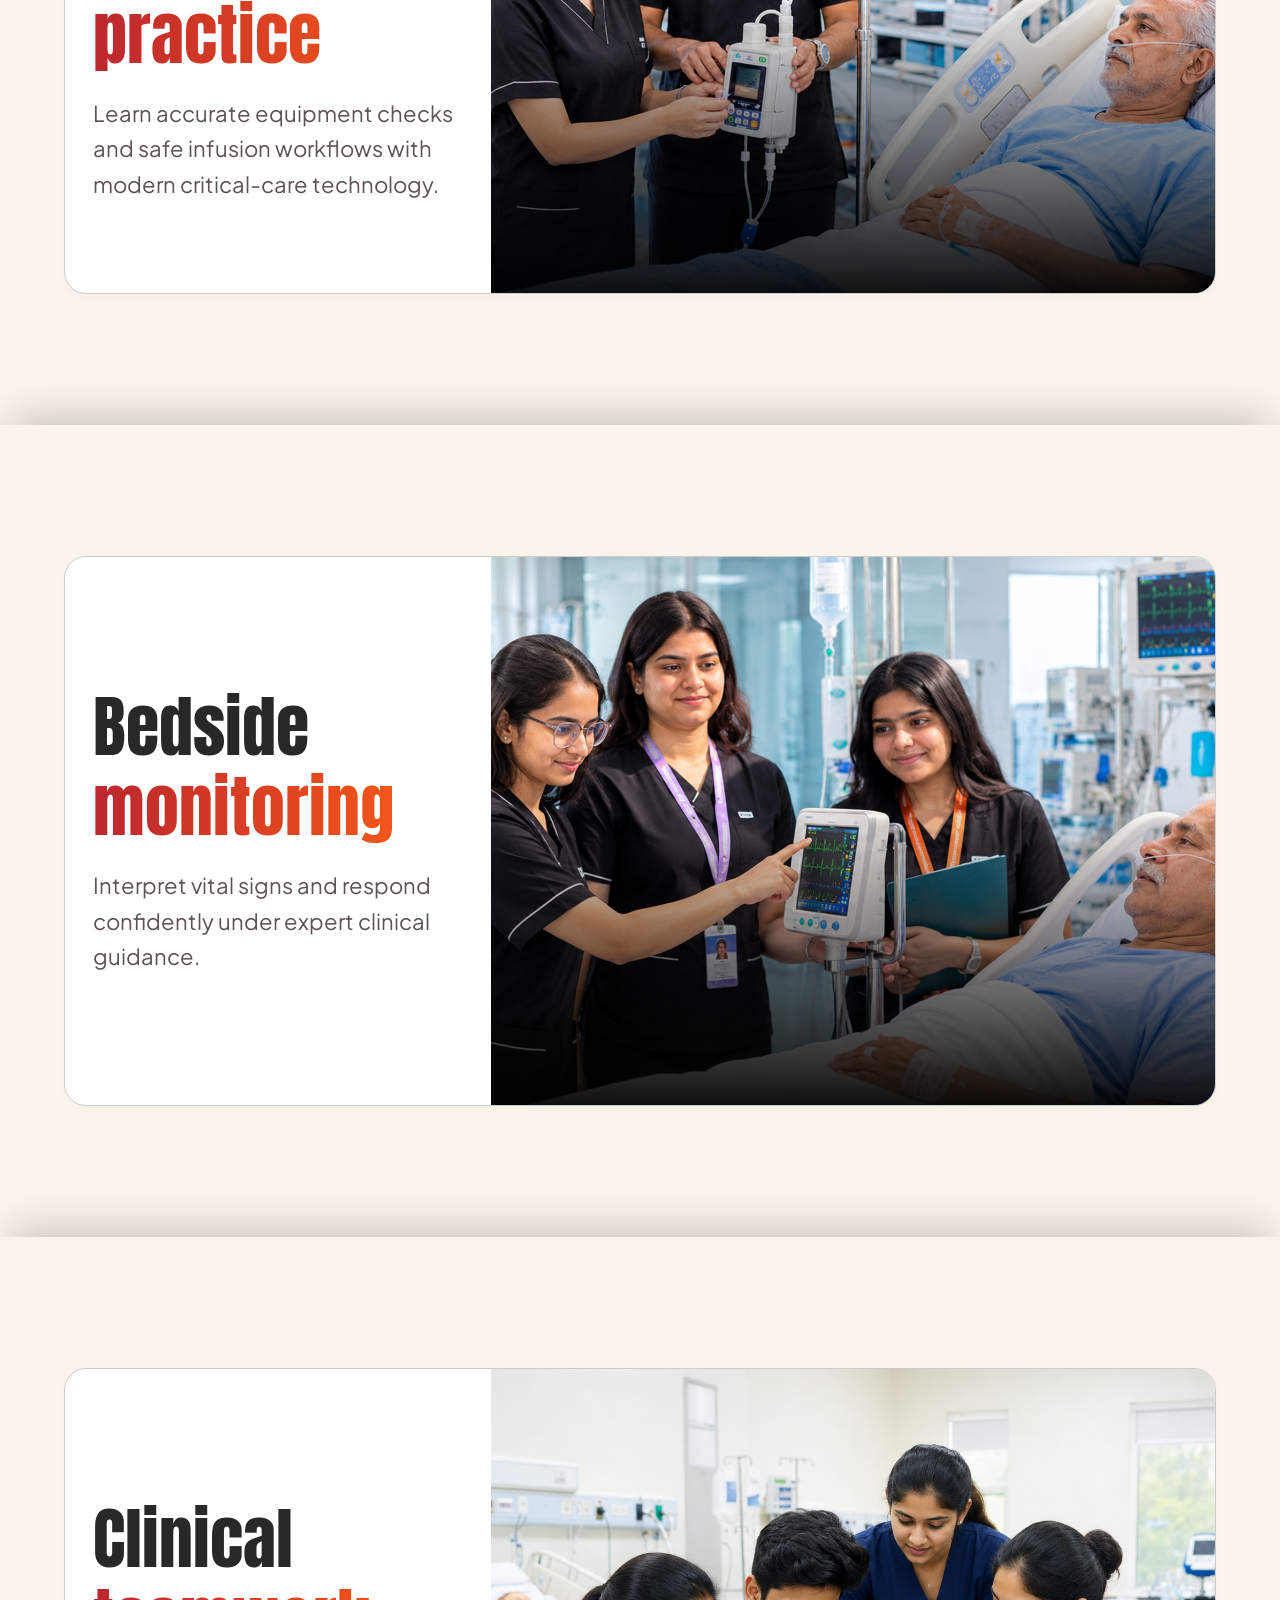
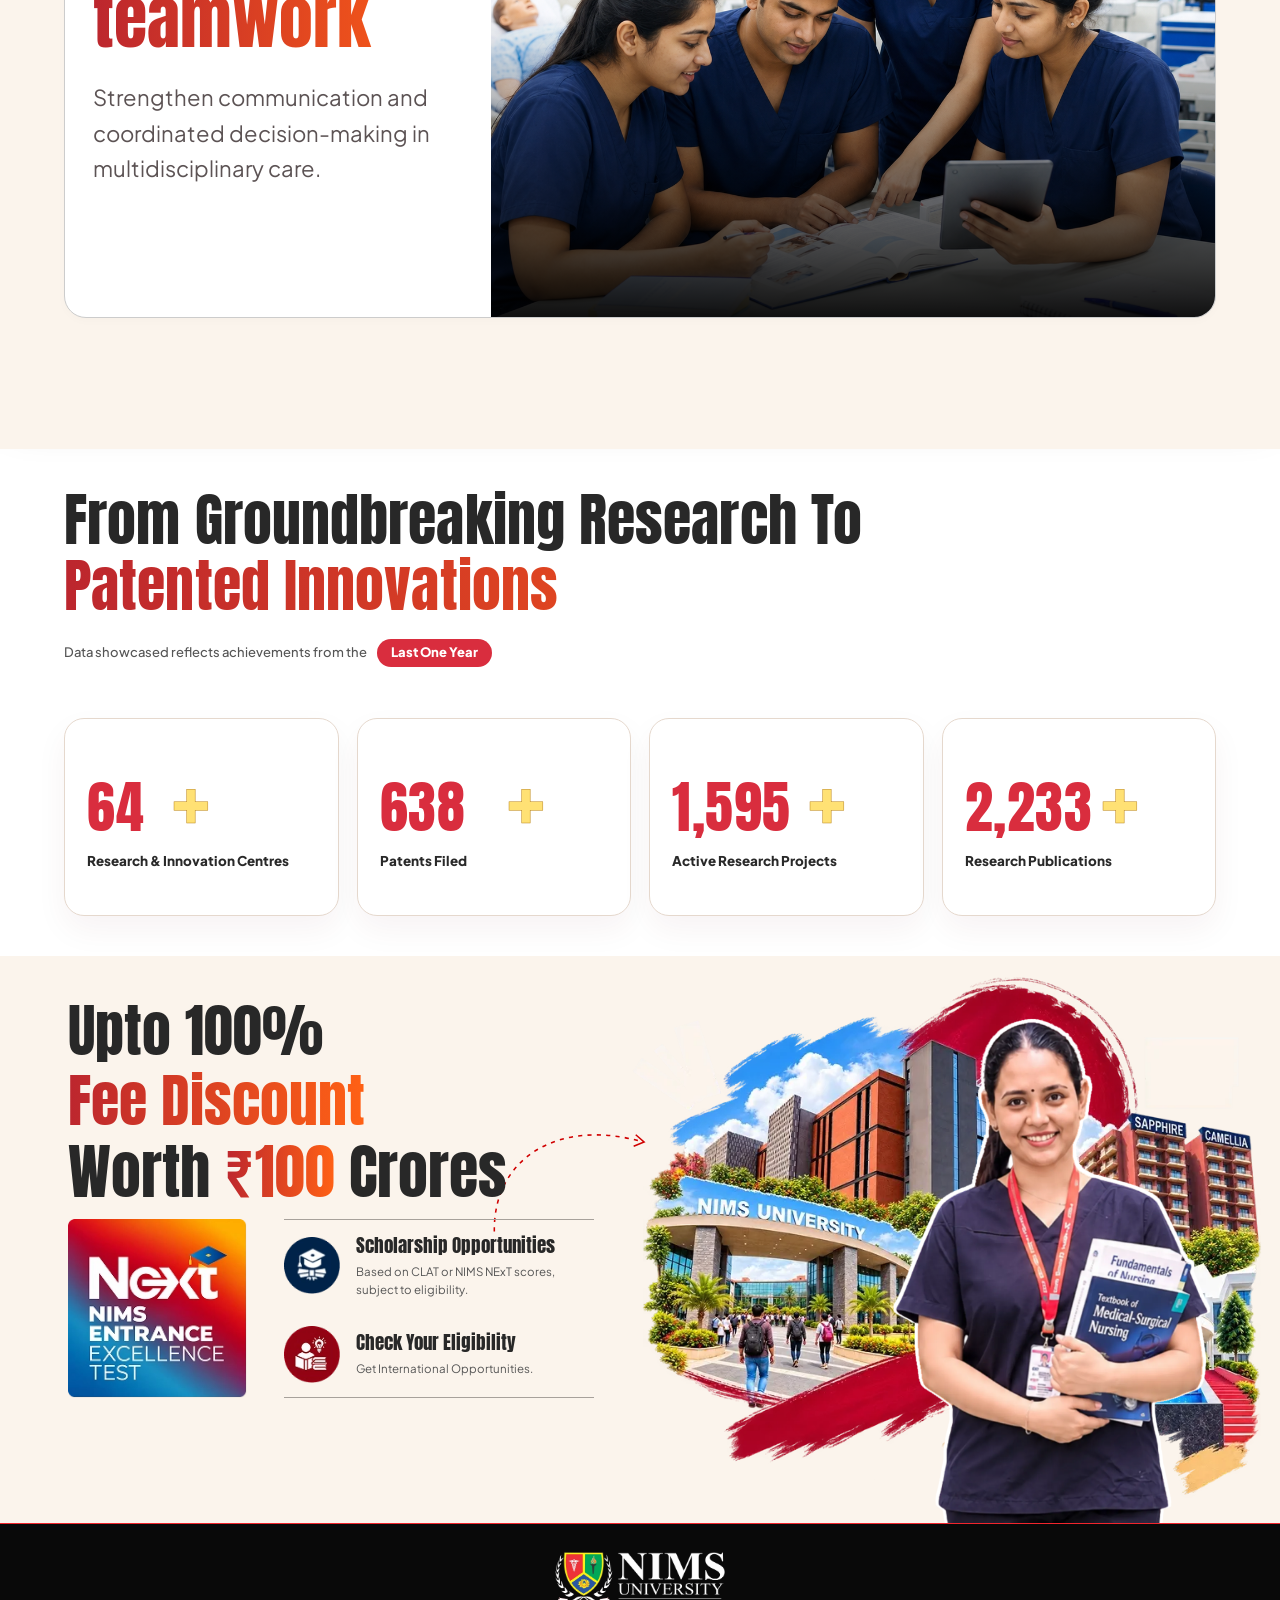
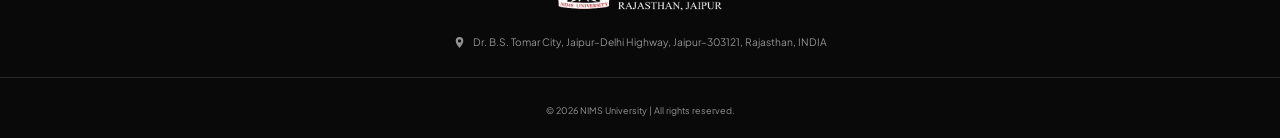
==== commit 9b08b5ef: "hero section updated" ====
--- a/index.html
+++ b/index.html
@@ -80,13 +80,13 @@
      </div>
      <div aria-label="Dream, learn, achieve and experience at NIMS" class="hero-student hero-rotator" id="hero-portraits" role="group">
       <div aria-hidden="true" class="portrait-slide motion-slide" inert="">
-       <img alt="MBA student — Dream" decoding="async" height="1400" fetchpriority="high" loading="eager" src="images/001.webp" width="1050">
+       <img alt="MBA student — Dream" decoding="async" height="1400" fetchpriority="high" loading="eager" src="images/achive.webp" width="1050">
       </div>
       <div aria-hidden="true" class="portrait-slide motion-slide" inert="">
-       <img alt="MBA student — Learn" decoding="async" height="1400" loading="lazy" src="images/002.webp" width="1049">
+       <img alt="MBA student — Learn" decoding="async" height="1400" loading="lazy" src="images/learn.webp" width="1049">
       </div>
       <div aria-hidden="false" class="portrait-slide motion-slide is-current">
-       <img alt="MBA student — Achieve" decoding="async" height="1400" loading="lazy" src="images/003.webp" width="1049">
+       <img alt="MBA student — Achieve" decoding="async" height="1400" loading="lazy" src="images/dreem.webp" width="1049">
       </div>
       <!-- <div aria-hidden="true" class="portrait-slide motion-slide" inert="">
        <img alt="MBA student — Experience" decoding="async" height="1400" loading="lazy" src="images/hero-slide-img.png" width="1049">
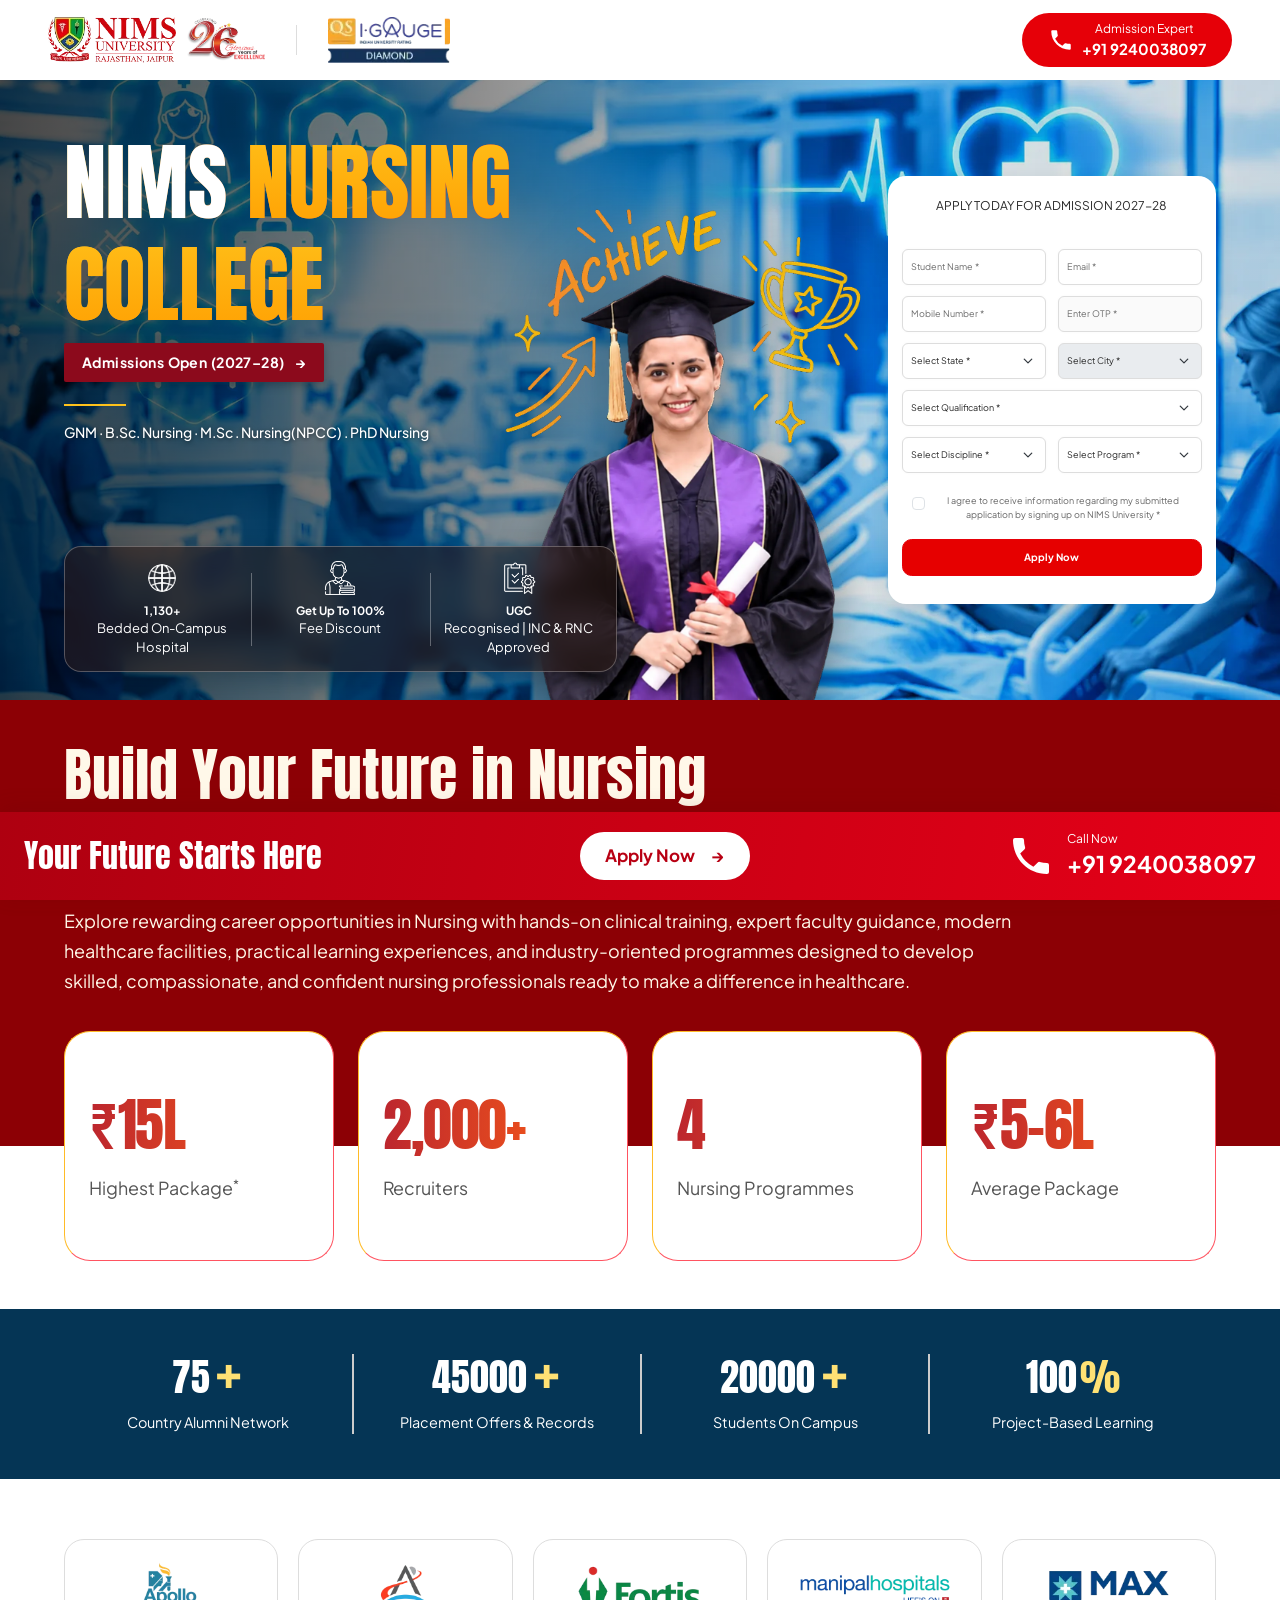
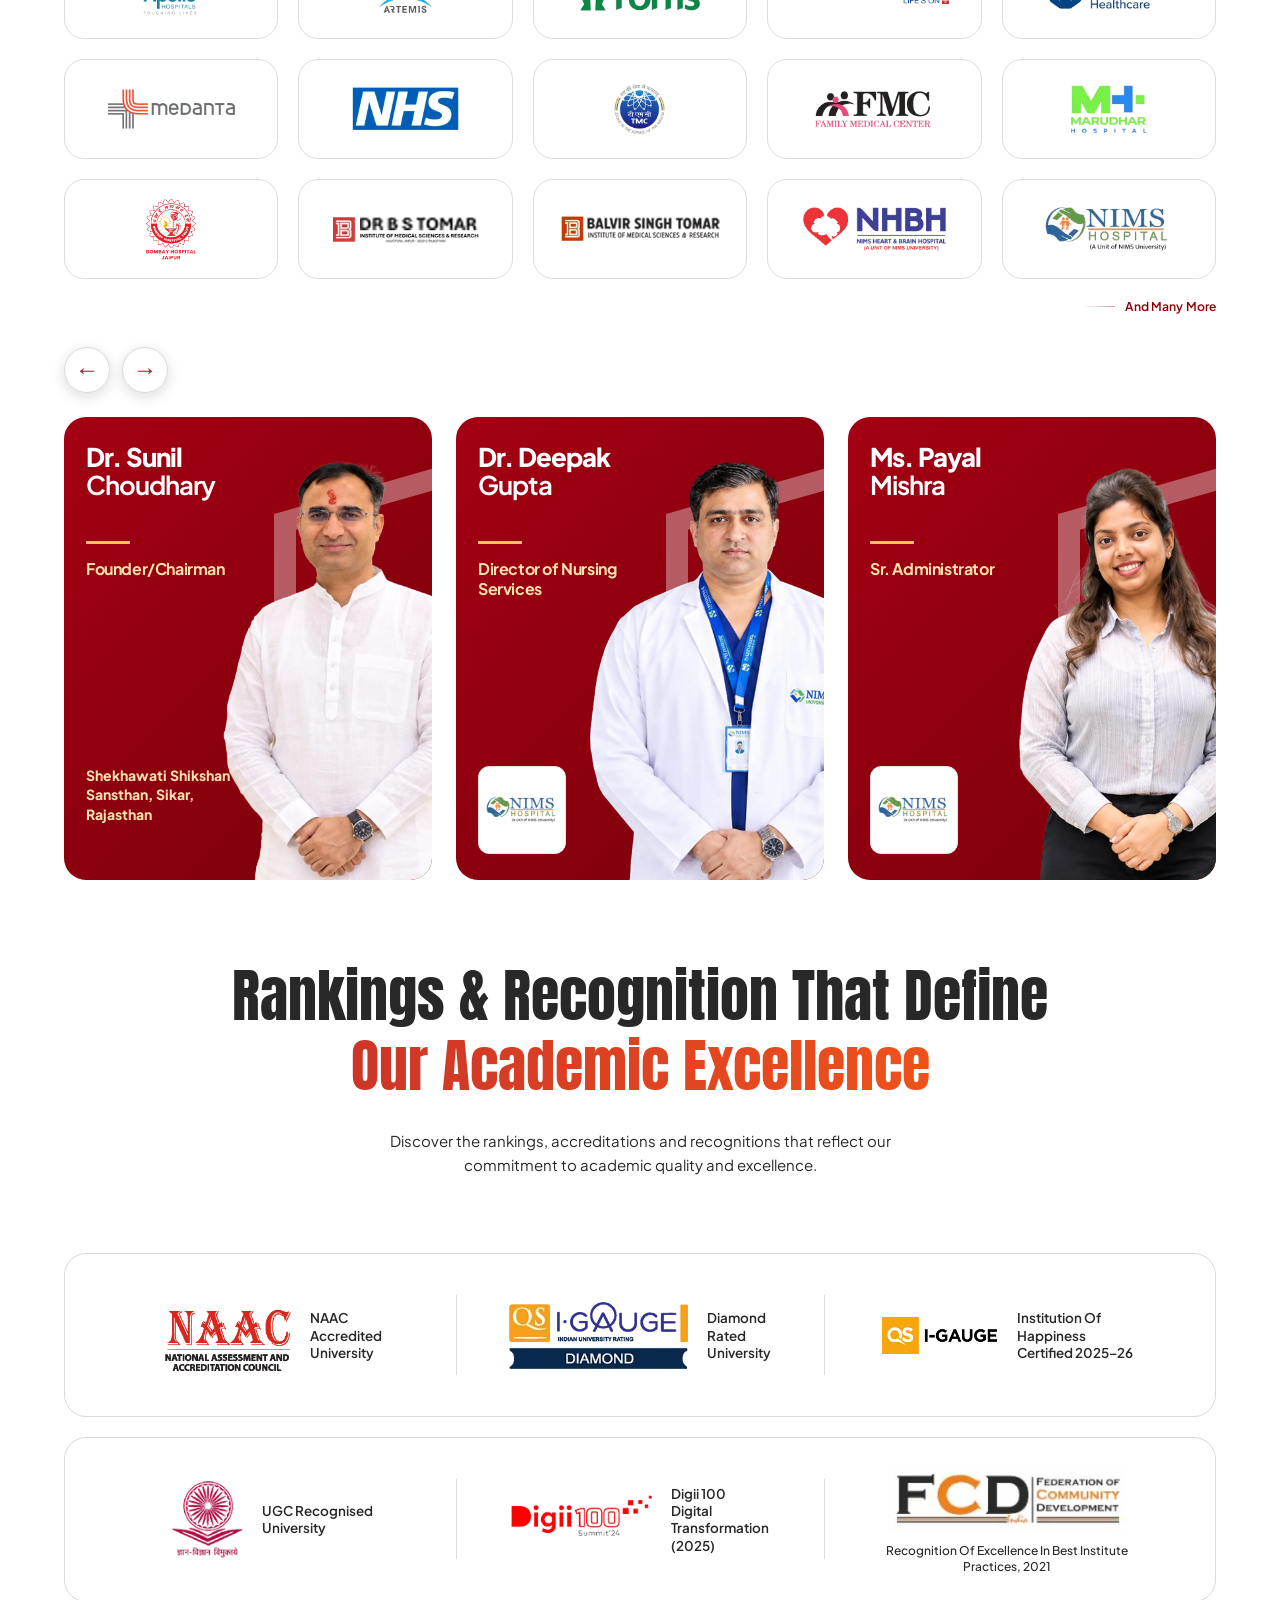
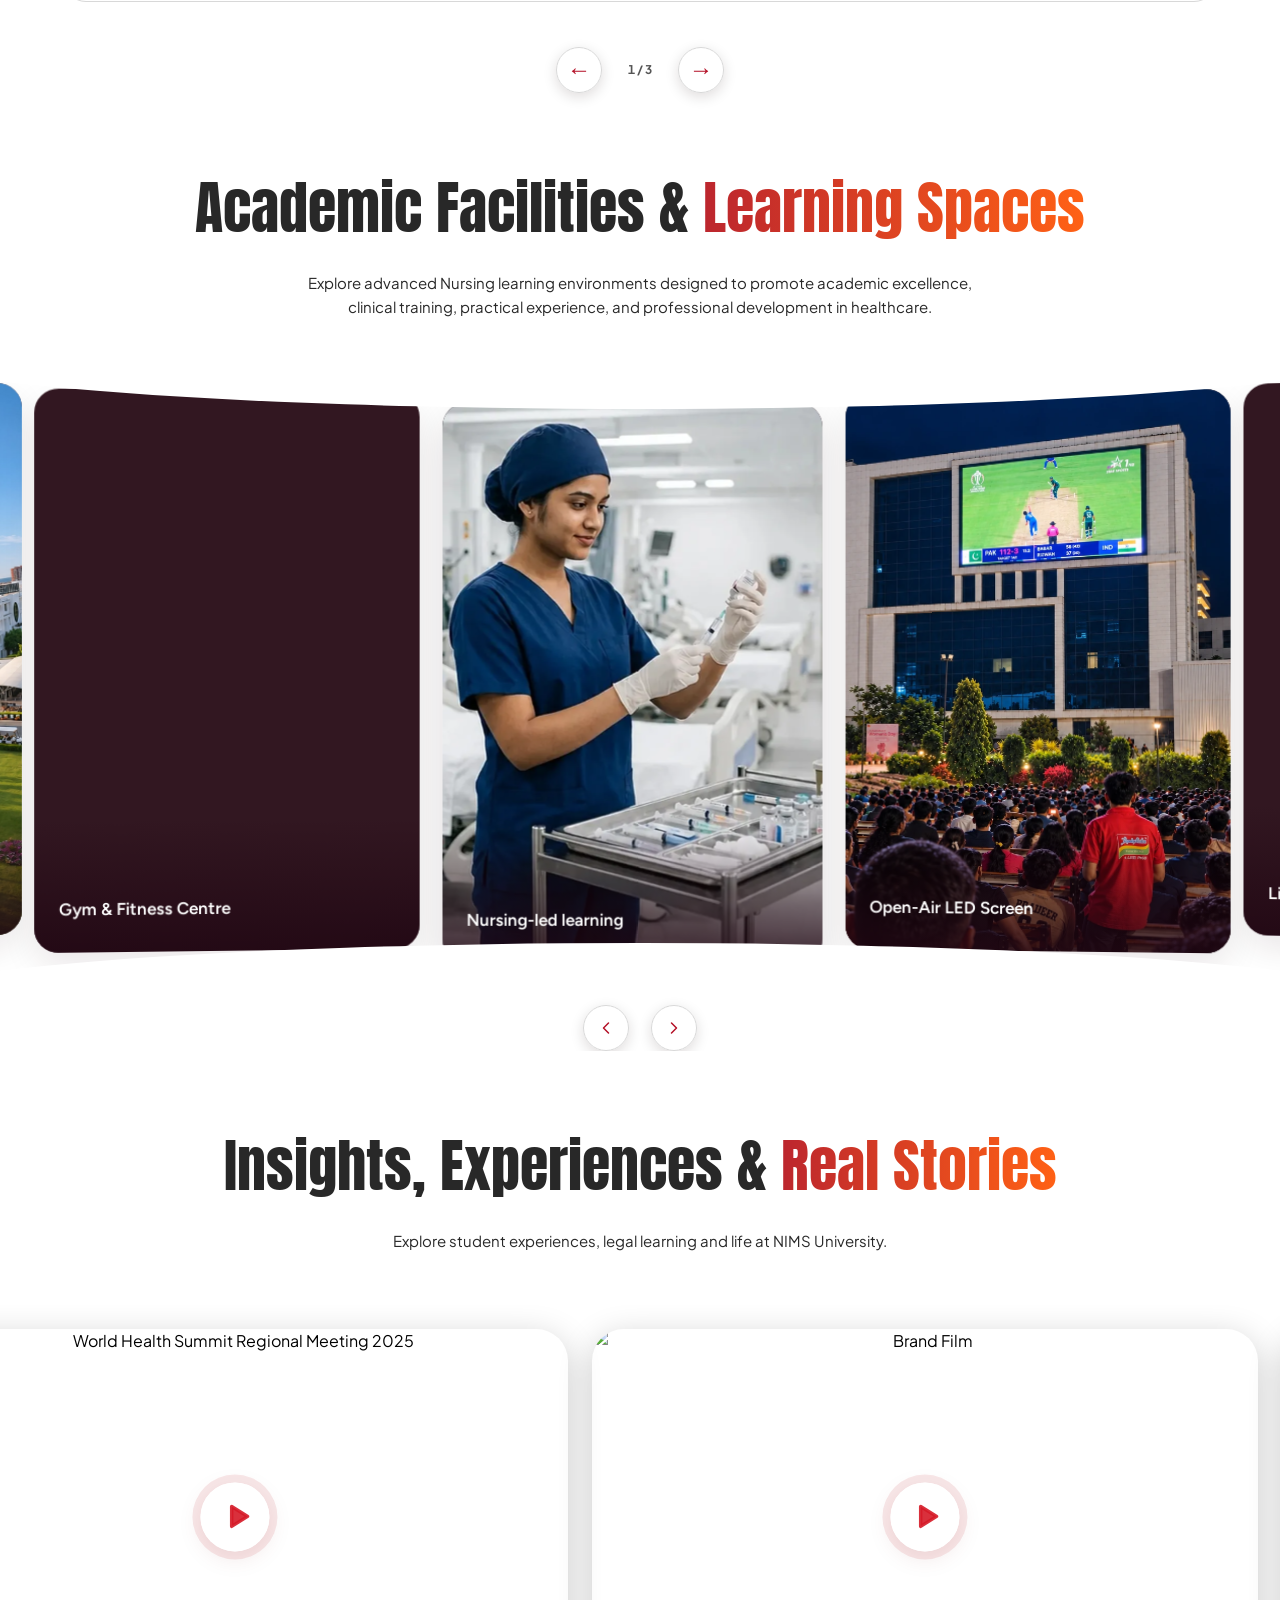
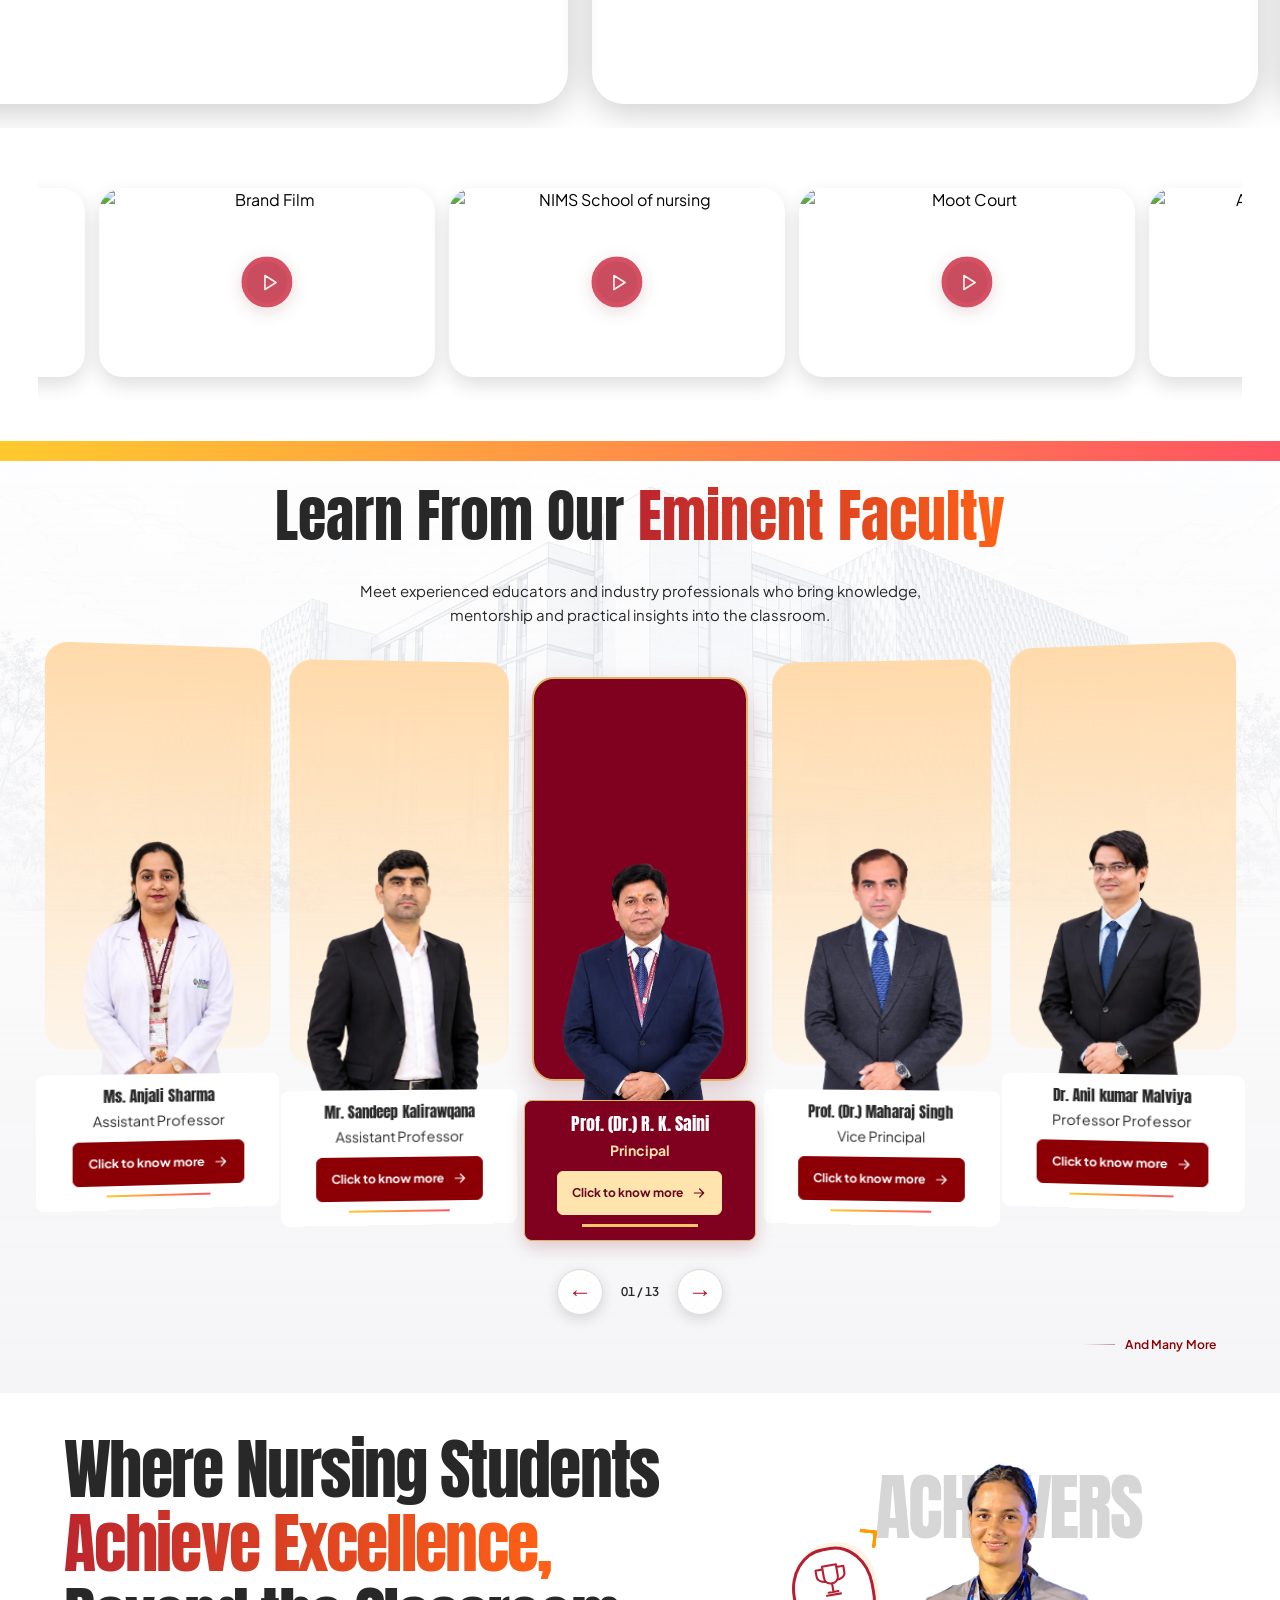
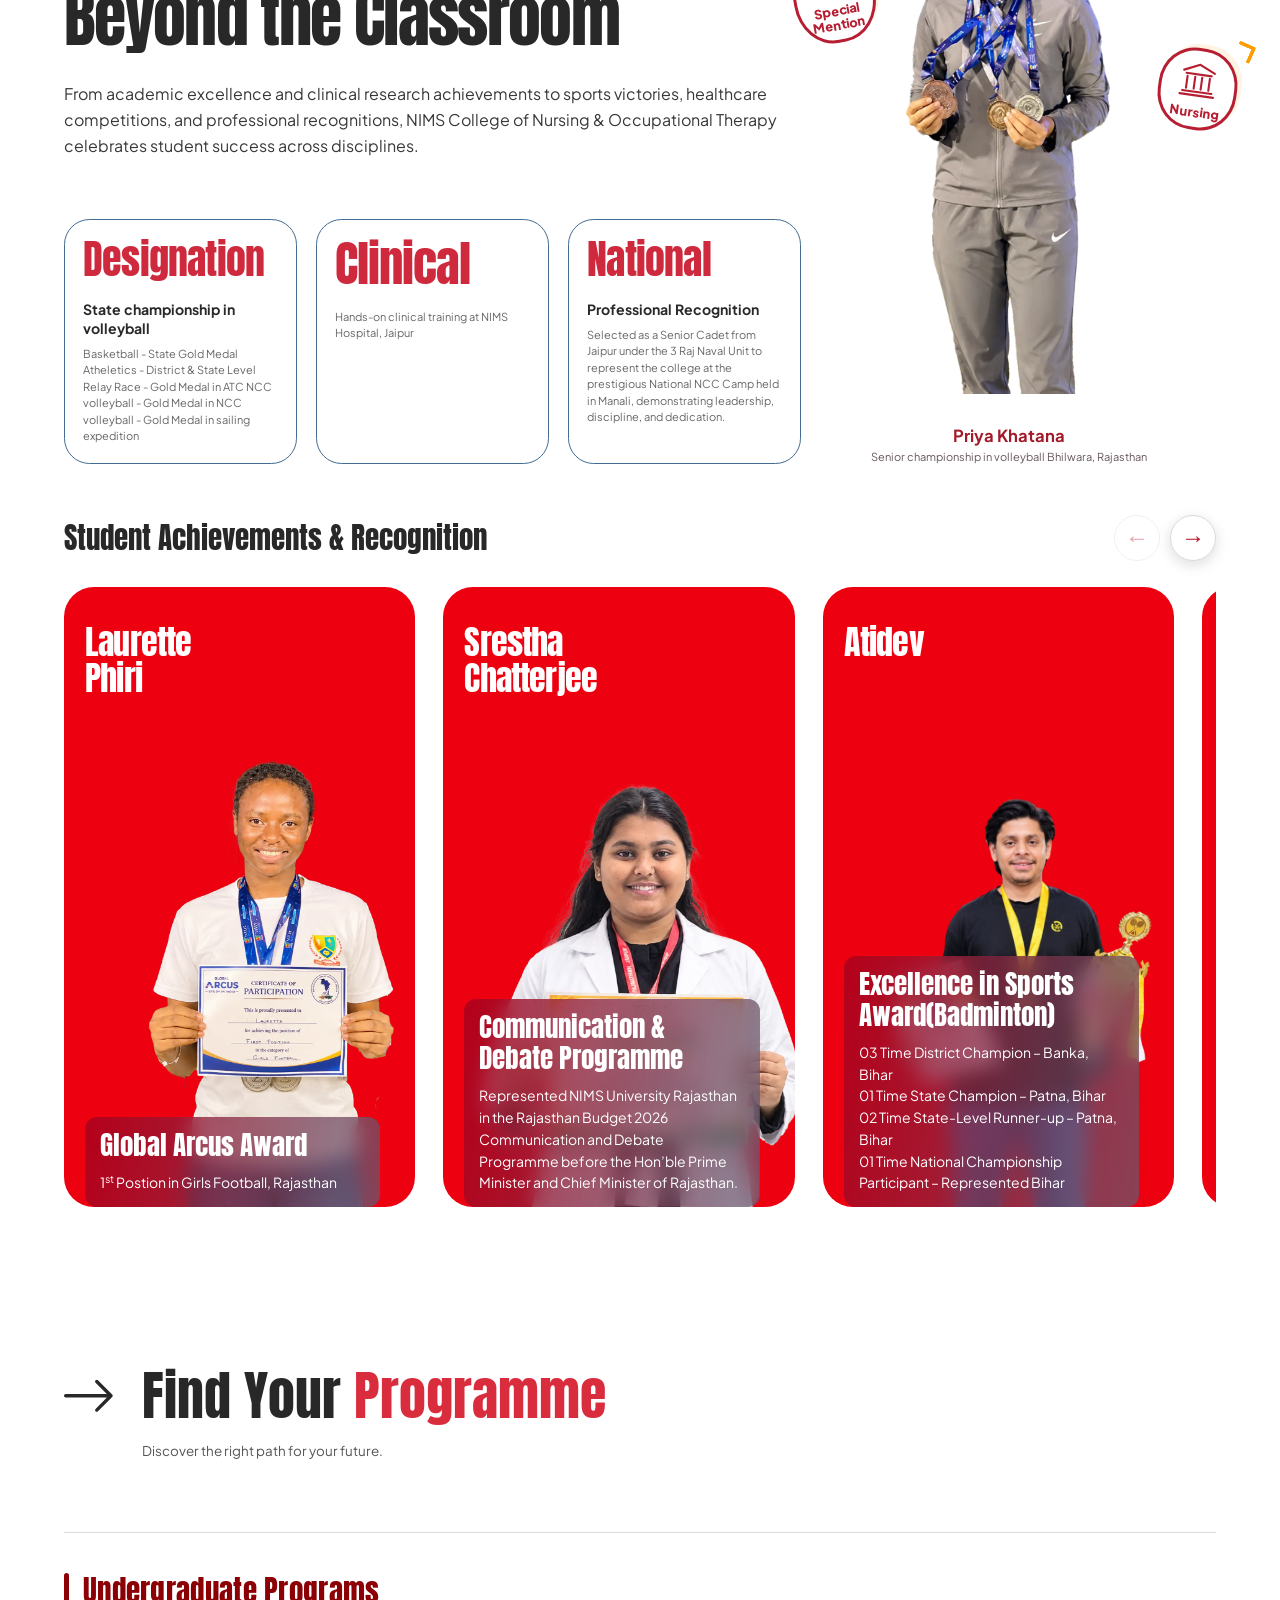
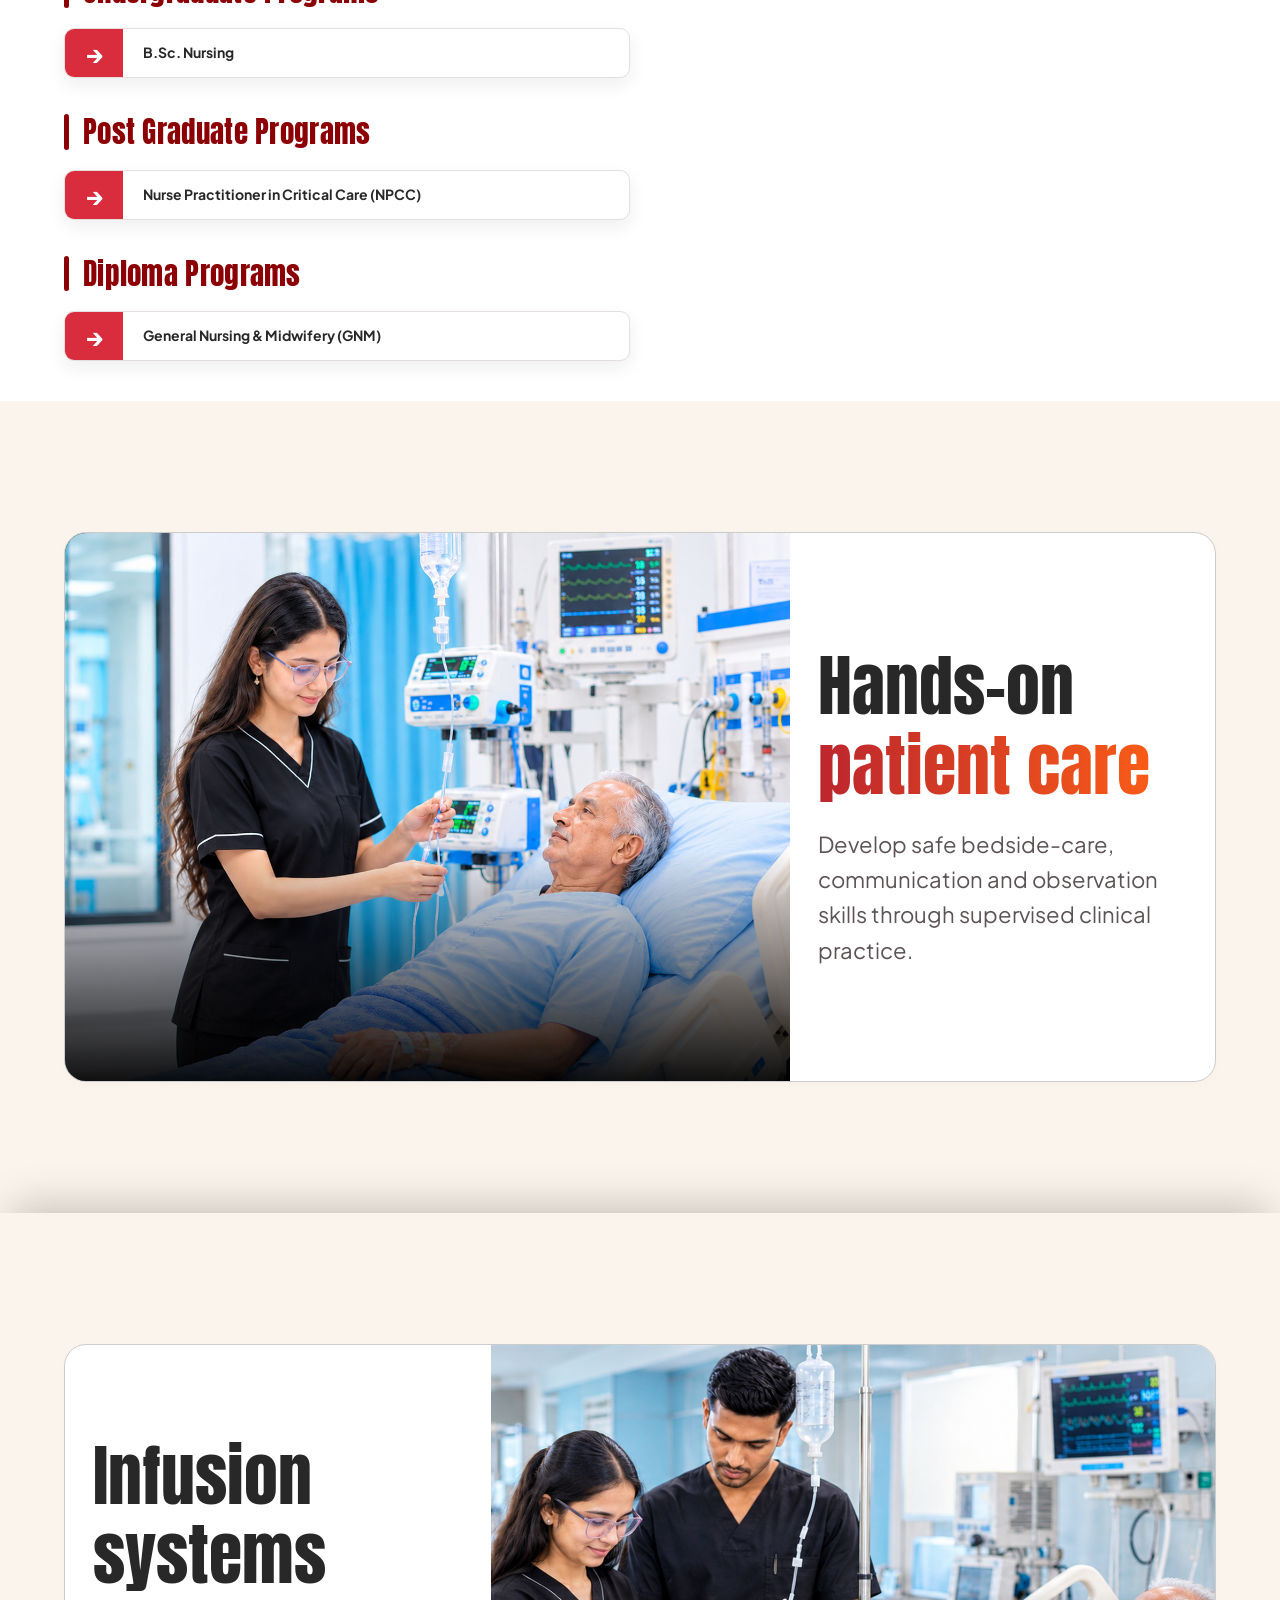
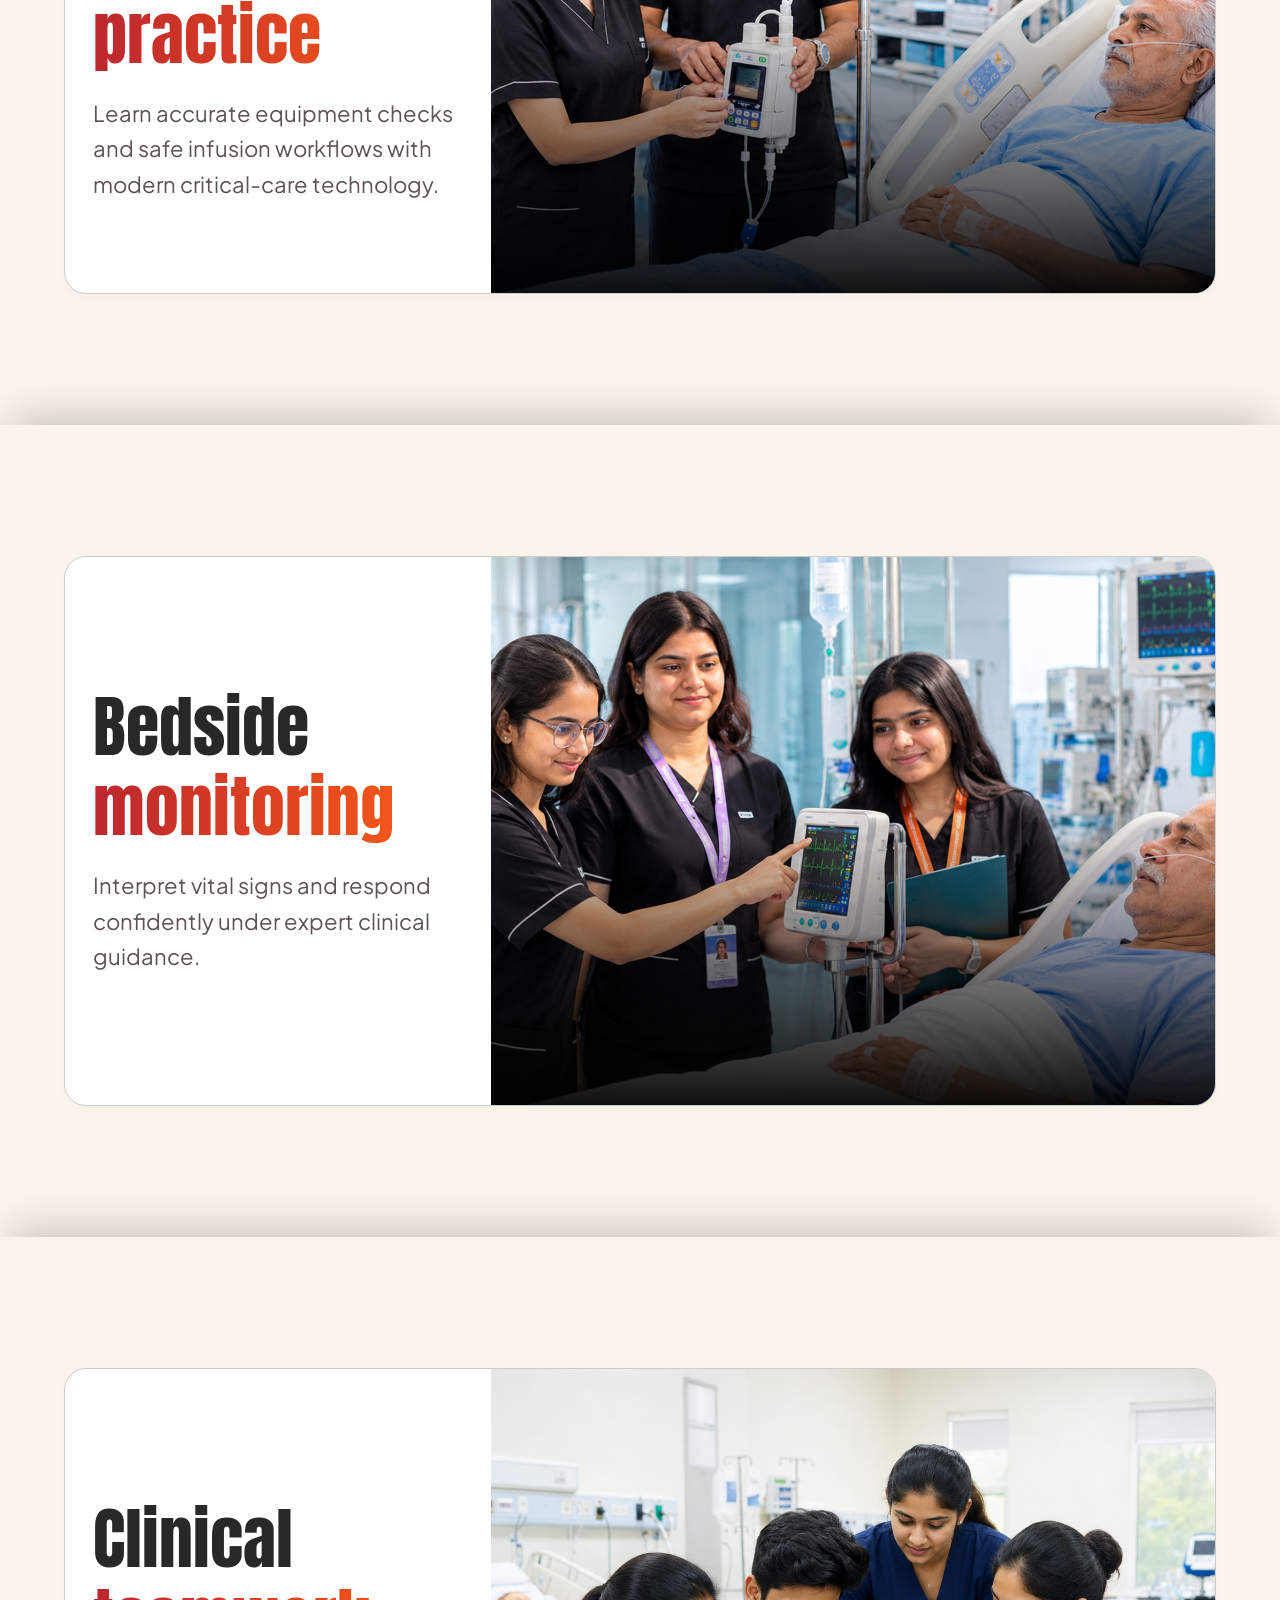
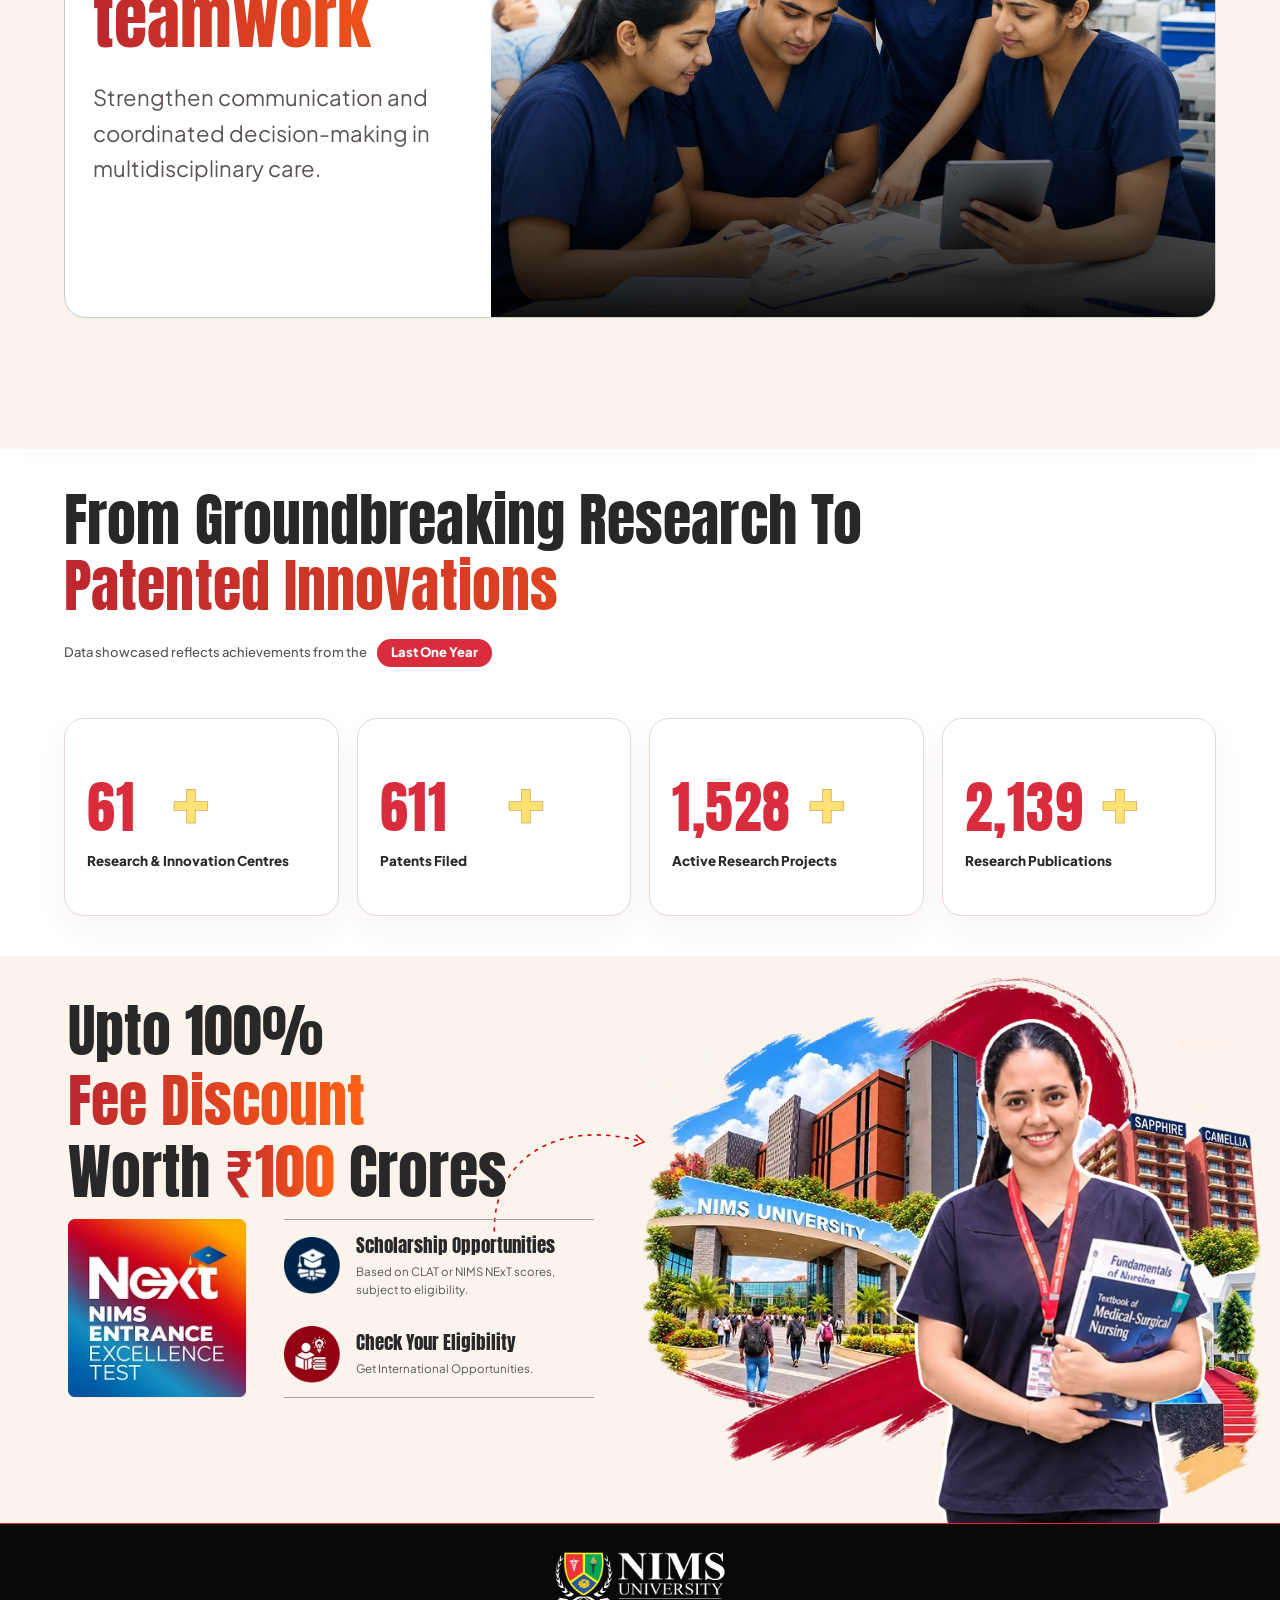
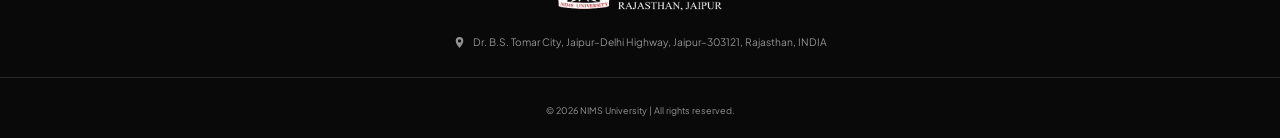
==== commit 02404506: "hero section updated" ====
--- a/index.html
+++ b/index.html
@@ -1709,20 +1709,14 @@
                                                         <path d="M5 12h14m-6-6 6 6-6 6"></path>
                                                  </svg></span></span>
                             </button>
-                            <button aria-controls="mentor-dialog" aria-expanded="false" aria-haspopup="dialog" aria-label="View profile: Dr. Dharmita" class="faculty-person mentor-person" data-faculty="ashu-sharma" data-mentor="7" data-profile-src="images/rupram-sharma-nur-facu.webp" type="button">
+                            <!-- <button aria-controls="mentor-dialog" aria-expanded="false" aria-haspopup="dialog" aria-label="View profile: Dr. Dharmita" class="faculty-person mentor-person" data-faculty="ashu-sharma" data-mentor="7" data-profile-src="images/rupram-sharma-nur-facu.webp" type="button">
                                    <span aria-hidden="true" class="faculty-panel"></span>
                                    <img alt="Mr. Rupram Sharma" decoding="async" height="1448" loading="lazy" src="images/rupram-sharma-nur-facu.webp" width="1086">
                                    <span class="faculty-caption"><strong>Mr. Rupram Sharma</strong><span>Assistant Professor</span><span class="faculty-more">Click to know more <svg aria-hidden="true" viewBox="0 0 24 24">
                                                         <path d="M5 12h14m-6-6 6 6-6 6"></path>
                                                  </svg></span></span>
-                            </button>
-                            <!-- <button aria-controls="mentor-dialog" aria-expanded="false" aria-haspopup="dialog" aria-label="View profile: Dr. Bandita Gupta (OT)" class="faculty-person mentor-person" data-faculty="balaram-yadav" data-mentor="8" data-profile-src="images/dr-bandita-gupta-ot.webp" type="button">
-                                   <span aria-hidden="true" class="faculty-panel"></span>
-                                   <img alt="Mr. Rupram Sharma" decoding="async" height="2048" loading="lazy" src="images/dr-bandita-gupta-ot.webp" width="1535">
-                                   <span class="faculty-caption"><strong>Mr. Rupram Sharma</strong><span>Assistant Professor</span><span class="faculty-more">Click to know more <svg aria-hidden="true" viewBox="0 0 24 24">
-                                                        <path d="M5 12h14m-6-6 6 6-6 6"></path>
-                                                 </svg></span></span>
                             </button> -->
+                            
                             <button aria-controls="mentor-dialog" aria-expanded="false" aria-haspopup="dialog" aria-label="View profile: Dr Priya Choudhary" class="faculty-person mentor-person" data-faculty="damyanti-kanwar-rathore" data-mentor="9" data-profile-src="images/dr-ankit-jain-nur-facu.webp" type="button">
                                    <span aria-hidden="true" class="faculty-panel"></span>
                                    <img alt="Mr. Ankit Kumar Jain" decoding="async" height="1447" loading="lazy" src="images/dr-ankit-jain-nur-facu.webp" width="1087">
@@ -1765,13 +1759,13 @@
                                                         <path d="M5 12h14m-6-6 6 6-6 6"></path>
                                                  </svg></span></span>
                             </button>
-                            <button aria-controls="mentor-dialog" aria-expanded="false" aria-haspopup="dialog" aria-label="View profile: Dr. Ekta" class="faculty-person mentor-person" data-faculty="mayuri" data-mentor="15" data-profile-src="images/aneesh-thomas-nur-facu.webp" type="button">
+                            <!-- <button aria-controls="mentor-dialog" aria-expanded="false" aria-haspopup="dialog" aria-label="View profile: Dr. Ekta" class="faculty-person mentor-person" data-faculty="mayuri" data-mentor="15" data-profile-src="images/aneesh-thomas-nur-facu.webp" type="button">
                                    <span aria-hidden="true" class="faculty-panel"></span>
                                    <img alt="Mr. Aneesh" decoding="async" height="1536" loading="lazy" src="images/aneesh-thomas-nur-facu.webp" width="1024">
                                    <span class="faculty-caption"><strong>Mr. Aneesh</strong><span>Assistant Professor</span><span class="faculty-more">Click to know more <svg aria-hidden="true" viewBox="0 0 24 24">
                                                         <path d="M5 12h14m-6-6 6 6-6 6"></path>
                                                  </svg></span></span>
-                            </button>
+                            </button> -->
                             <!-- <button aria-controls="mentor-dialog" aria-expanded="false" aria-haspopup="dialog" aria-label="View profile: Dr. Ashutosh Mishra" class="faculty-person mentor-person" data-faculty="prachi-kumari" data-mentor="16" data-profile-src="images/dr-ashutosh-mishra.webp" type="button">
                                    <span aria-hidden="true" class="faculty-panel"></span>
                                    <img alt="Ms. Monika Ladawat" decoding="async" height="1536" loading="lazy" src="images/dr-ashutosh-mishra.webp" width="1024">
@@ -1779,13 +1773,13 @@
                                                         <path d="M5 12h14m-6-6 6 6-6 6"></path>
                                                  </svg></span></span>
                             </button> -->
-                            <button aria-controls="mentor-dialog" aria-expanded="false" aria-haspopup="dialog" aria-label="View profile: Dr. Khushbu Khan" class="faculty-person mentor-person" data-faculty="rahul-tambi" data-mentor="17" data-profile-src="images/sandeep-sharma-nur-facu.webp" type="button">
+                            <!-- <button aria-controls="mentor-dialog" aria-expanded="false" aria-haspopup="dialog" aria-label="View profile: Dr. Khushbu Khan" class="faculty-person mentor-person" data-faculty="rahul-tambi" data-mentor="17" data-profile-src="images/sandeep-sharma-nur-facu.webp" type="button">
                                    <span aria-hidden="true" class="faculty-panel"></span>
                                    <img alt="Mr. Sandeep Sharma" decoding="async" height="1536" loading="lazy" src="images/sandeep-sharma-nur-facu.webp" width="1024">
                                    <span class="faculty-caption"><strong>Mr. Sandeep Sharma</strong><span>Assistant Professor</span><span class="faculty-more">Click to know more <svg aria-hidden="true" viewBox="0 0 24 24">
                                                         <path d="M5 12h14m-6-6 6 6-6 6"></path>
                                                  </svg></span></span>
-                            </button>
+                            </button> -->
                             
                             
                      </div>
@@ -1891,7 +1885,7 @@
                                                  <button aria-label="View Dr. Naresh K. Soni" aria-pressed="false" data-mentor-thumb="4" type="button"><img alt="Dr. Naresh K. Soni" height="1447" loading="lazy" src="images/dr-naresh-kumar-soni.webp" width="1087"></button>
                                                  <button aria-label="View Dr. Naveen Nargar" aria-pressed="false" data-mentor-thumb="5" type="button"><img alt="Dr. Naveen Nargar" height="1447" loading="lazy" src="images/dr-naveen-nagar-associate-professor-nur-facu.webp" width="1087"></button>
                                                  <button aria-label="View Ms. Monika Yadav" aria-pressed="false" data-mentor-thumb="6" type="button"><img alt="Ms. Monika Yadav" height="1536" loading="lazy" src="images/ms-monika-yadav-associate-professor-nur-facu.webp" width="1024"></button>
-                                                 <button aria-label="View Mr. Rupram Sharma" aria-pressed="false" data-mentor-thumb="7" type="button"><img alt="Mr. Rupram Sharma" height="1448" loading="lazy" src="images/rupram-sharma-nur-facu.webp" width="1086"></button>
+                                                 <!-- <button aria-label="View Mr. Rupram Sharma" aria-pressed="false" data-mentor-thumb="7" type="button"><img alt="Mr. Rupram Sharma" height="1448" loading="lazy" src="images/rupram-sharma-nur-facu.webp" width="1086"></button> -->
                                                  <!-- <button aria-label="View Dr. Bandita Gupta (OT)" aria-pressed="false" data-mentor-thumb="8" type="button"><img alt="Dr. Bandita Gupta (OT)" height="2048" loading="lazy" src="images/dr-bandita-gupta-ot.webp" width="1535"></button> -->
                                                  <button aria-label="View Mr. Ankit Kumar Jain" aria-pressed="false" data-mentor-thumb="9" type="button"><img alt="Mr. Ankit Kumar Jain" height="1447" loading="lazy" src="images/dr-ankit-jain-nur-facu.webp" width="1087"></button>
                                                  <button aria-label="View Mr. Sunil Sharma" aria-pressed="false" data-mentor-thumb="10" type="button"><img alt="Mr. Sunil Sharma" height="1536" loading="lazy" src="images/mr-sunil-sharma-asst-professor-nur-facu.webp" width="1024"></button>
@@ -1899,9 +1893,9 @@
                                                  <button aria-label="View Ms. Rinki Sharma" aria-pressed="false" data-mentor-thumb="12" type="button"><img alt="Ms. Rinki Sharma" height="1536" loading="lazy" src="images/ms-rinki-sharma-assistant-professor-nur-facu.webp" width="1024"></button>
                                                  <button aria-label="View Ms. Anjali Sharma" aria-pressed="false" data-mentor-thumb="13" type="button"><img alt="Ms. Anjali Sharma" height="1536" loading="lazy" src="images/anjali-sharaa-nur-facu.webp" width="1024"></button>
                                                  <button aria-label="View Mr. Sandeep Kalirawqana" aria-pressed="false" data-mentor-thumb="14" type="button"><img alt="Mr. Sandeep Kalirawqana" height="1536" loading="lazy" src="images/sandeep-kalrawana-nur-facu.webp" width="1024"></button>
-                                                 <button aria-label="View Mr. Aneesh" aria-pressed="false" data-mentor-thumb="15" type="button"><img alt="Mr. Aneesh" height="1536" loading="lazy" src="images/aneesh-thomas-nur-facu.webp" width="1024"></button>
+                                                 <!-- <button aria-label="View Mr. Aneesh" aria-pressed="false" data-mentor-thumb="15" type="button"><img alt="Mr. Aneesh" height="1536" loading="lazy" src="images/aneesh-thomas-nur-facu.webp" width="1024"></button> -->
                                                  <!-- <button aria-label="View Dr. Ashutosh Mishra" aria-pressed="false" data-mentor-thumb="16" type="button"><img alt="Dr. Ashutosh Mishra" height="1536" loading="lazy" src="images/dr-ashutosh-mishra.webp" width="1024"></button> -->
-                                                 <button aria-label="View Mr. Sandeep Sharma" aria-pressed="false" data-mentor-thumb="17" type="button"><img alt="Mr. Sandeep Sharma" height="1536" loading="lazy" src="images/sandeep-sharma-nur-facu.webp" width="1024"></button>
+                                                 <!-- <button aria-label="View Mr. Sandeep Sharma" aria-pressed="false" data-mentor-thumb="17" type="button"><img alt="Mr. Sandeep Sharma" height="1536" loading="lazy" src="images/sandeep-sharma-nur-facu.webp" width="1024"></button> -->
                                                  <!-- <button aria-label="View Dr. Rishika Khandelwal" aria-pressed="false" data-mentor-thumb="18" type="button"><img alt="Dr. Rishika Khandelwal" height="1536" loading="lazy" src="images/dr-rishika-khandelwal.webp" width="1024"></button>
                                                  <button aria-label="View Dr. Saba Parveen Qazi" aria-pressed="false" data-mentor-thumb="19" type="button"><img alt="Dr. Saba Parveen Qazi" height="1536" loading="lazy" src="images/dr-saba-parveen-qazi.webp" width="1024"></button>
                                                  <button aria-label="View Dr. Pratiksha Rajpurohit" aria-pressed="false" data-mentor-thumb="20" type="button"><img alt="Dr. Pratiksha Rajpurohit" height="1536" loading="lazy" src="images/shivam-singh.webp" width="1024"></button>
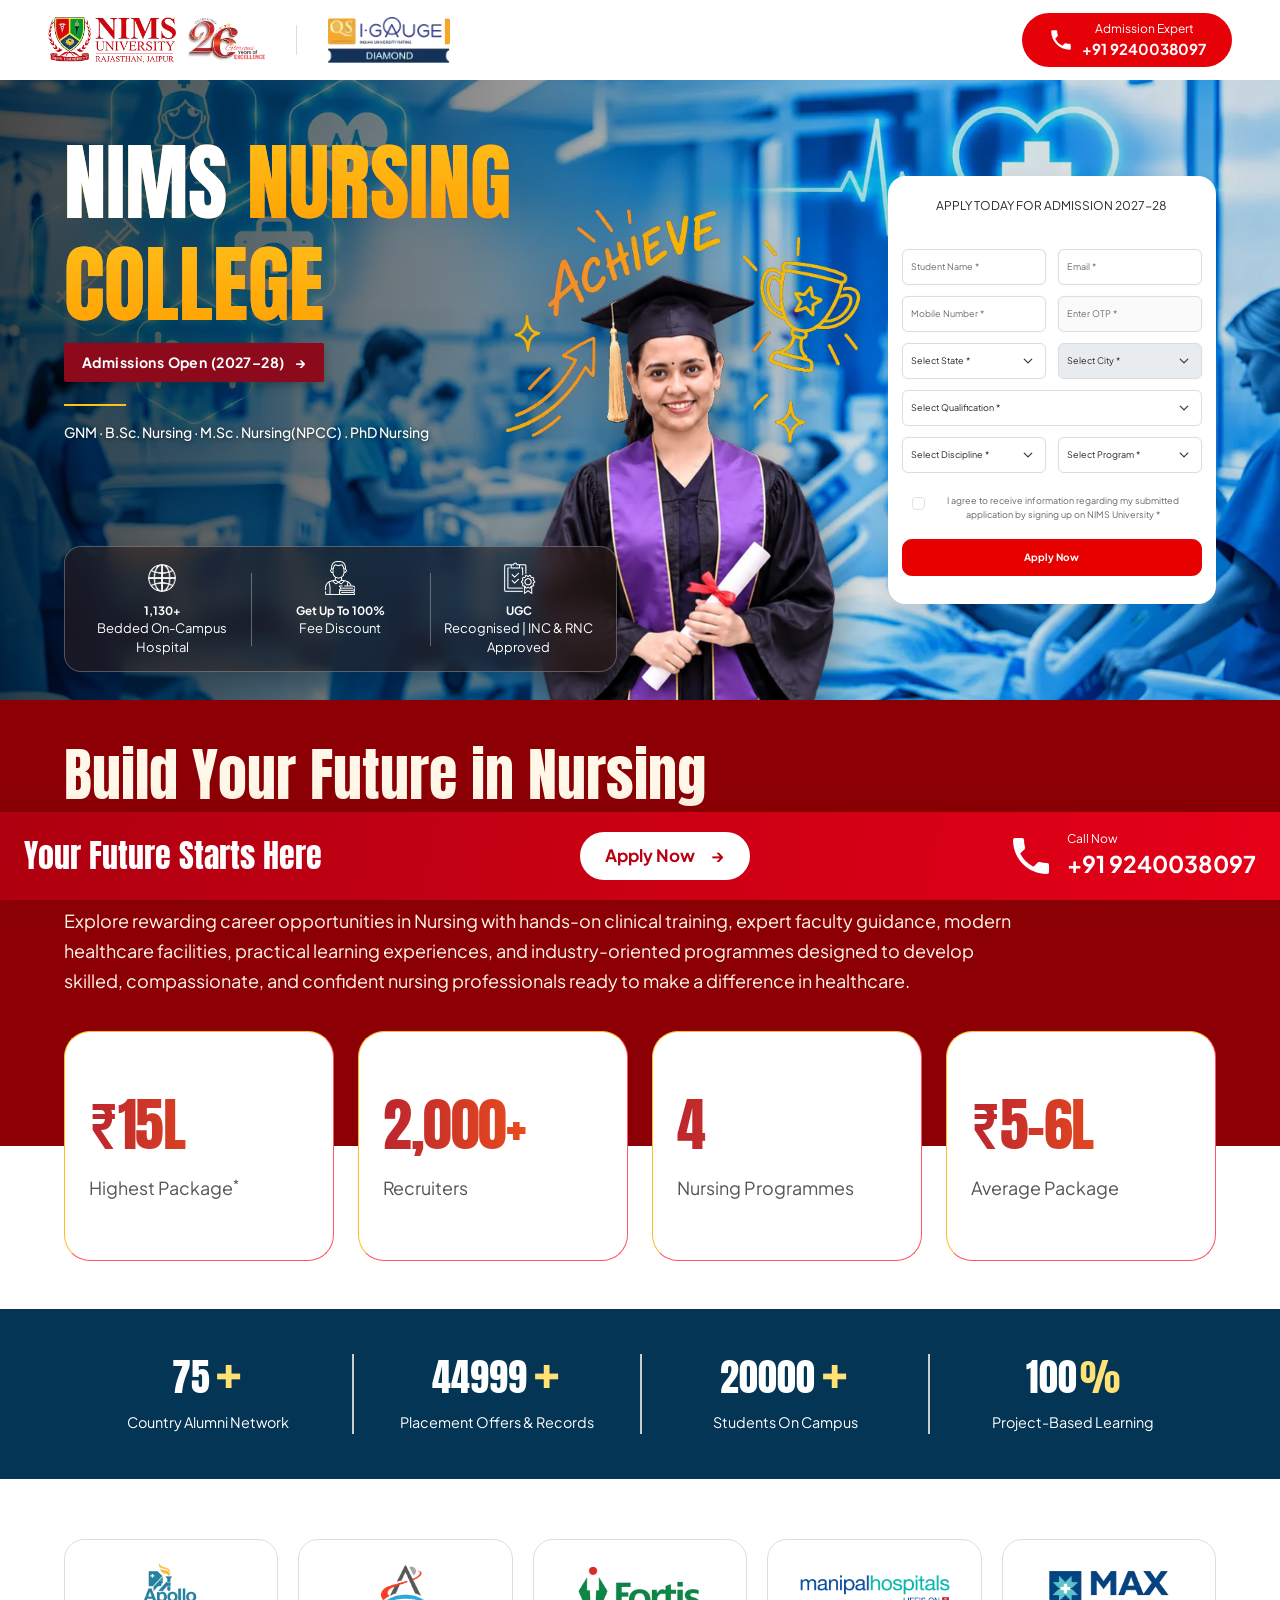
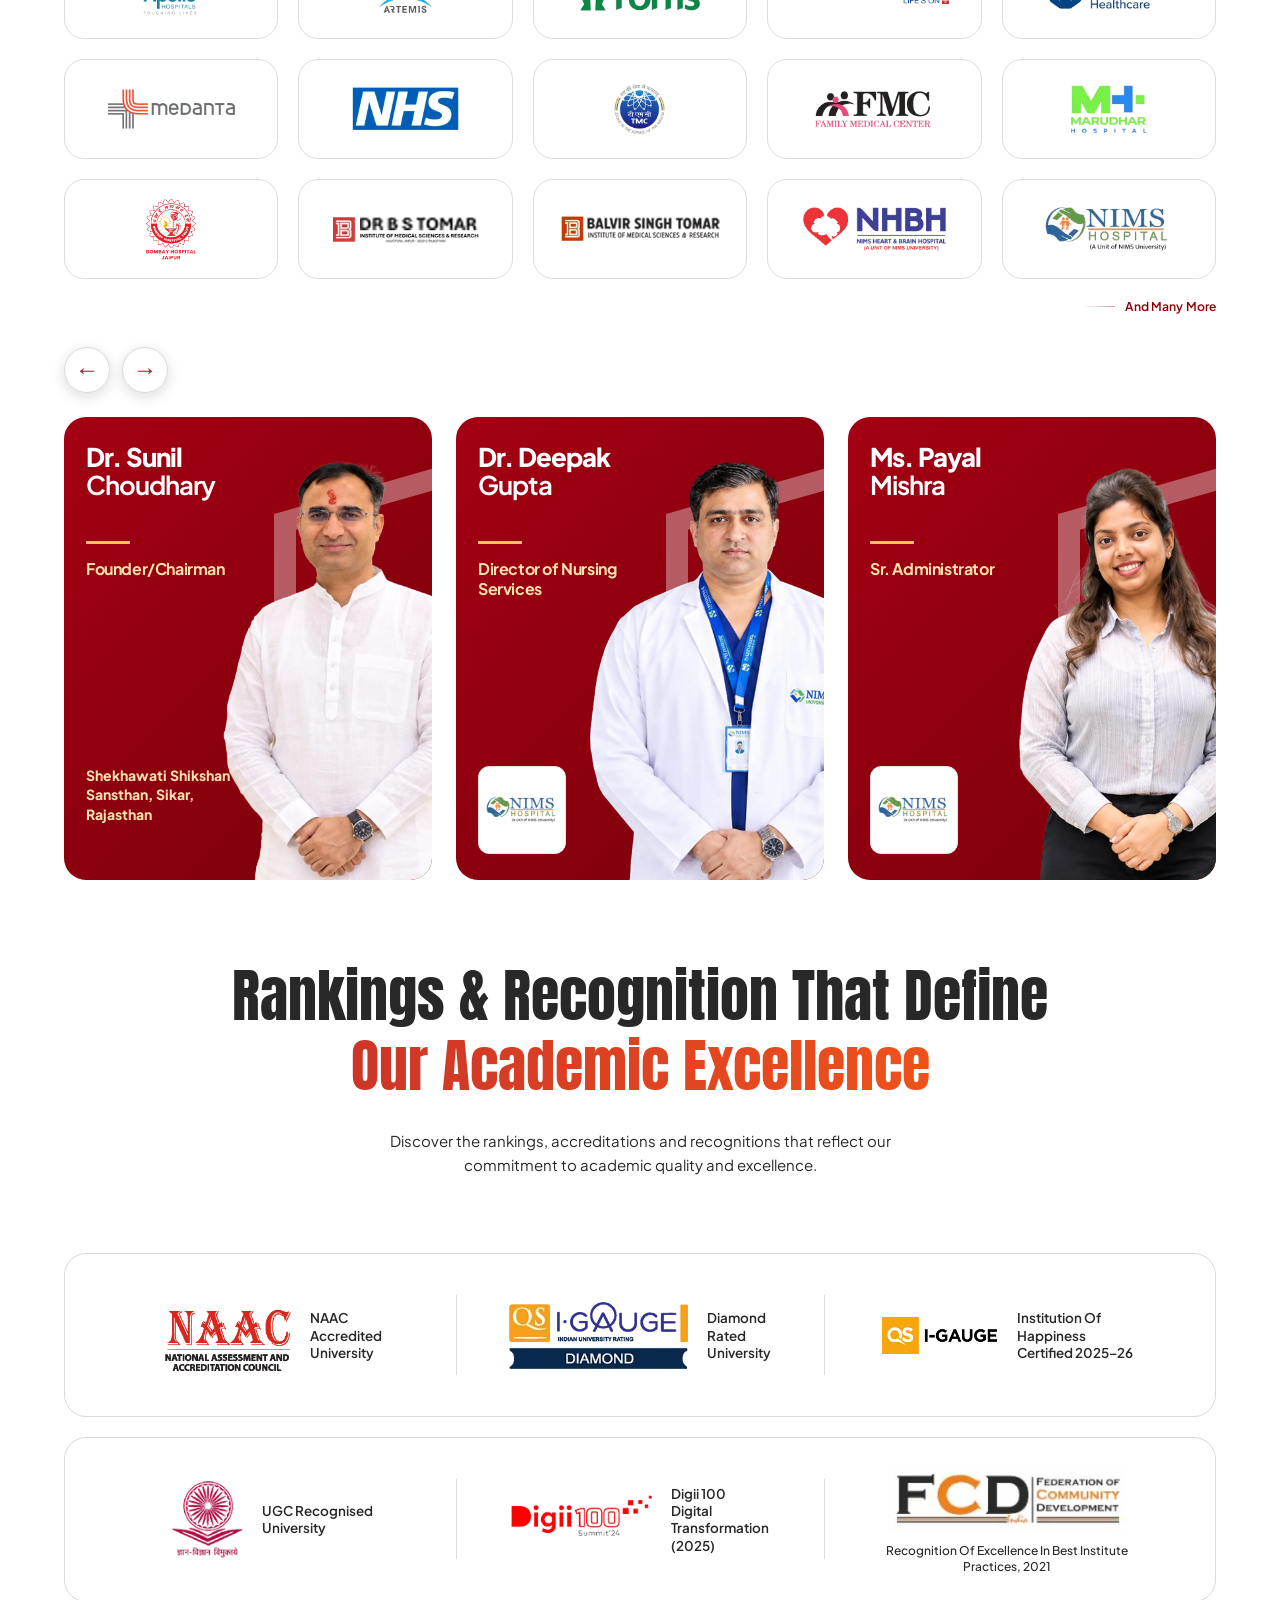
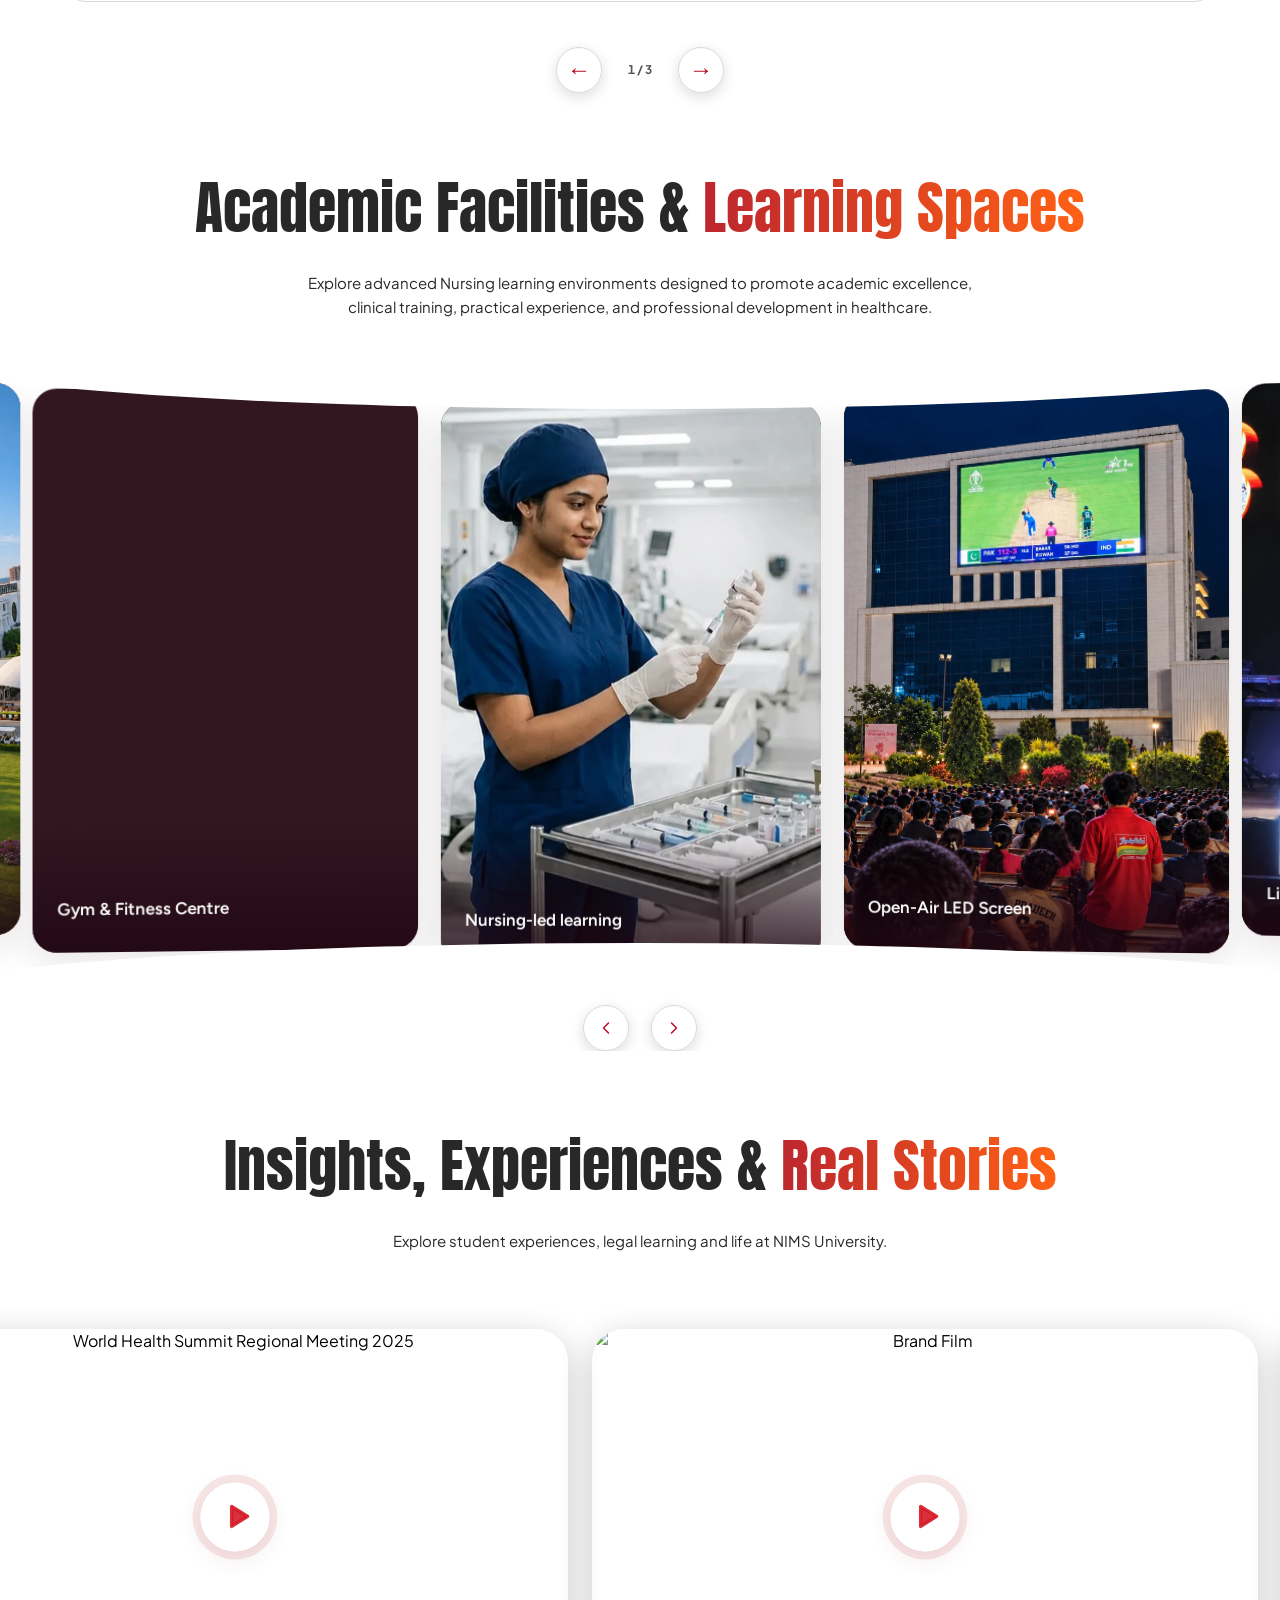
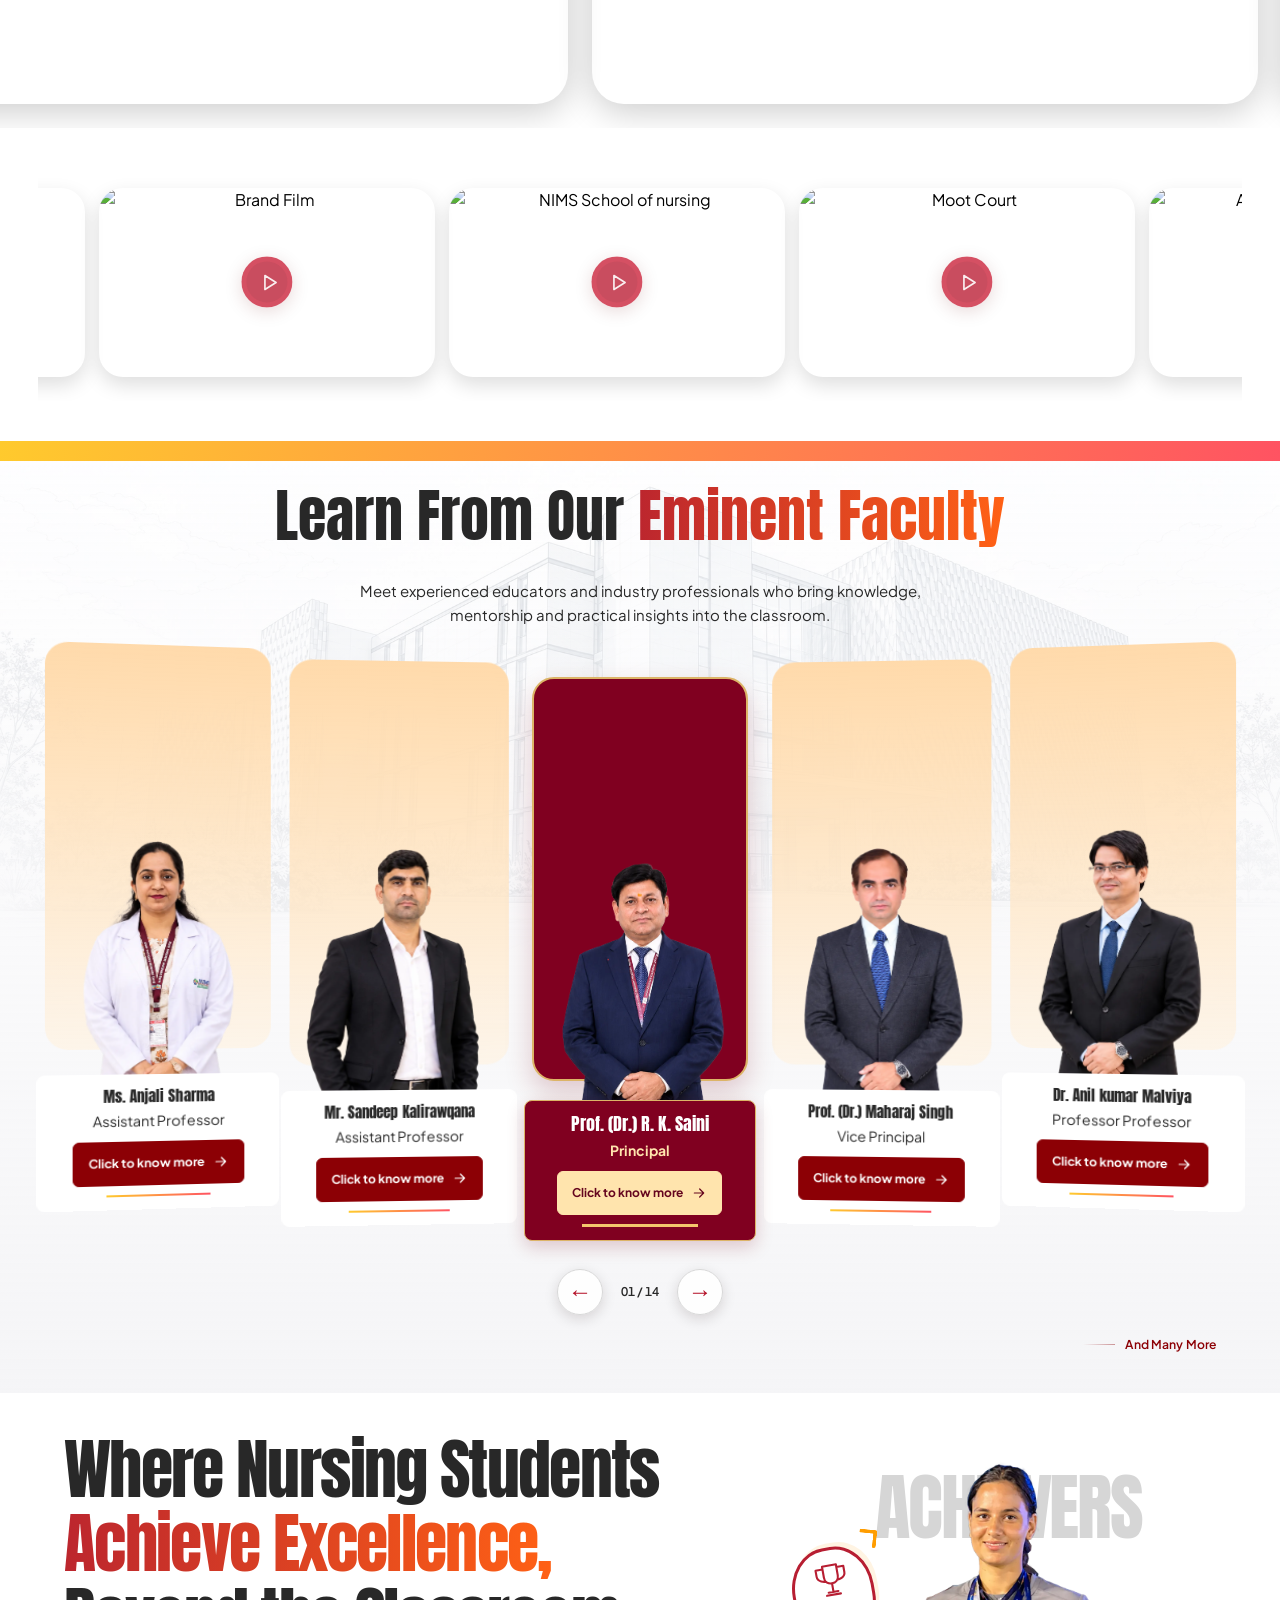
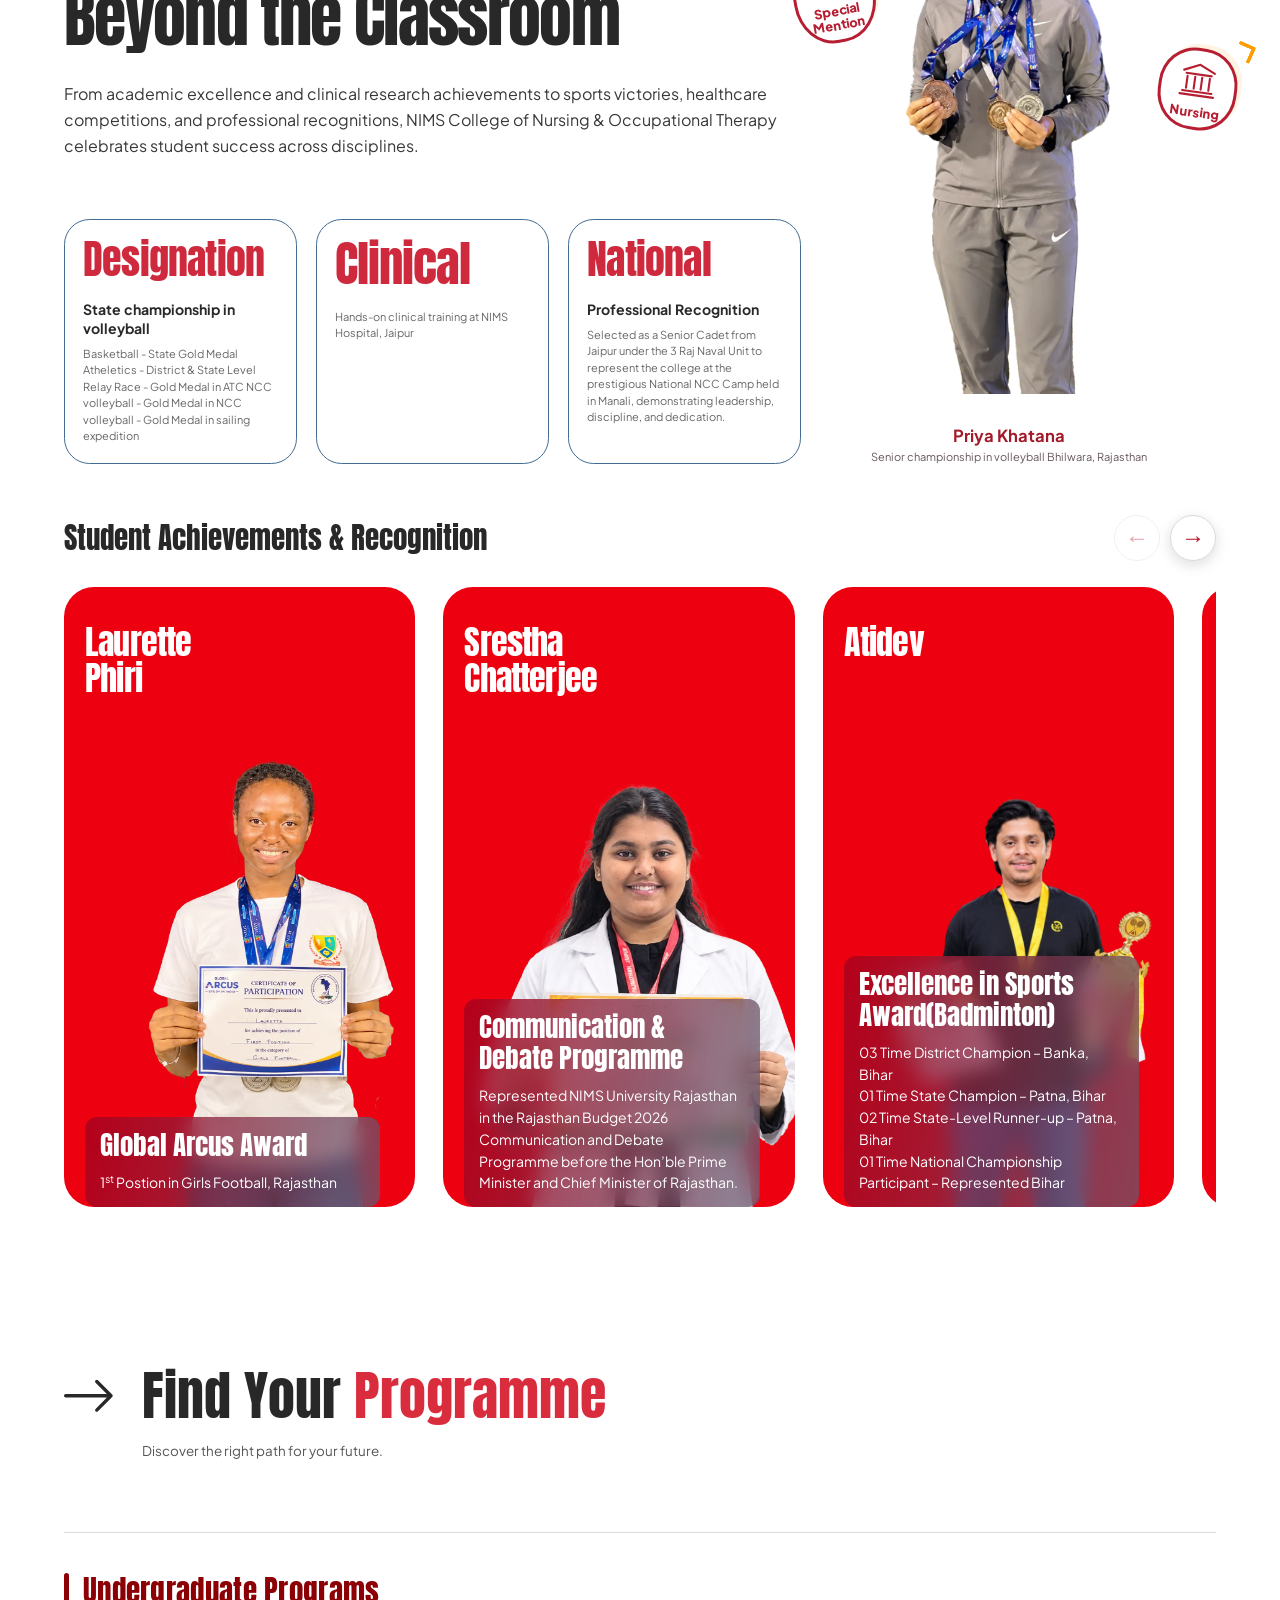
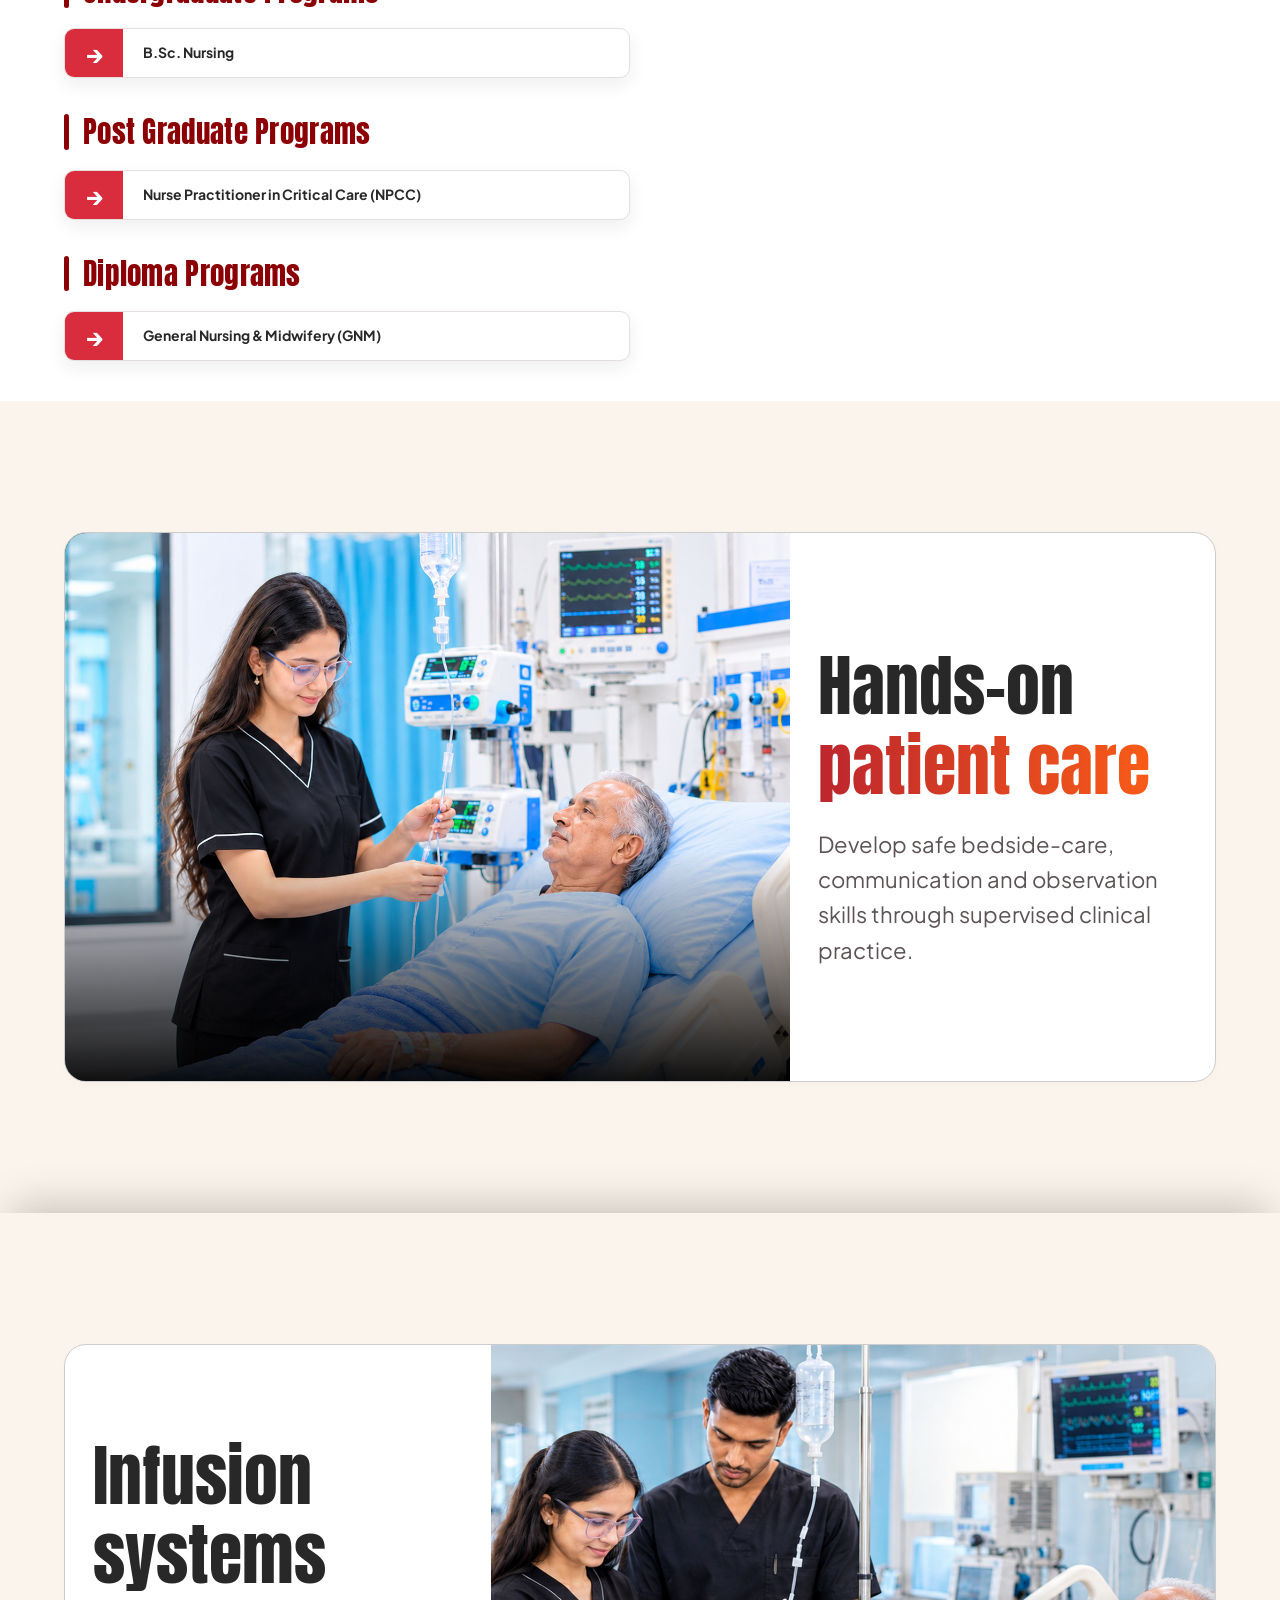
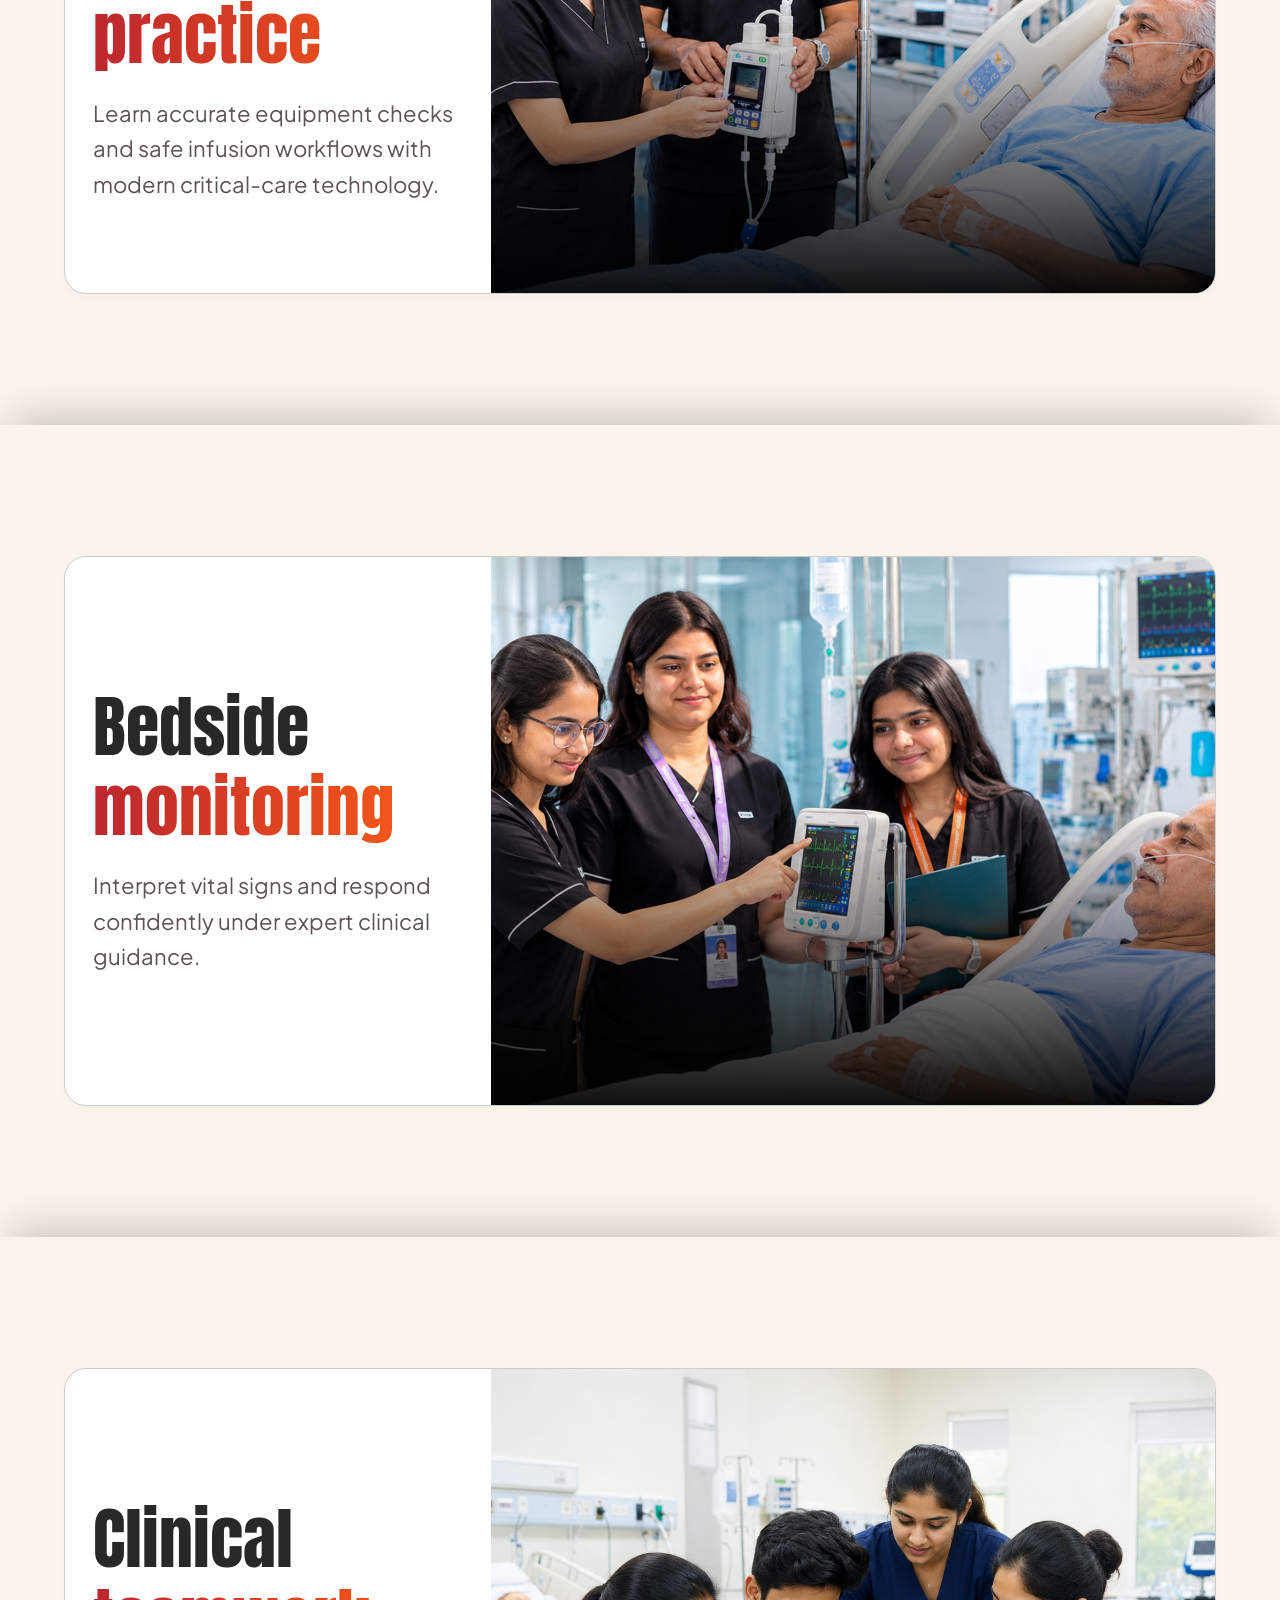
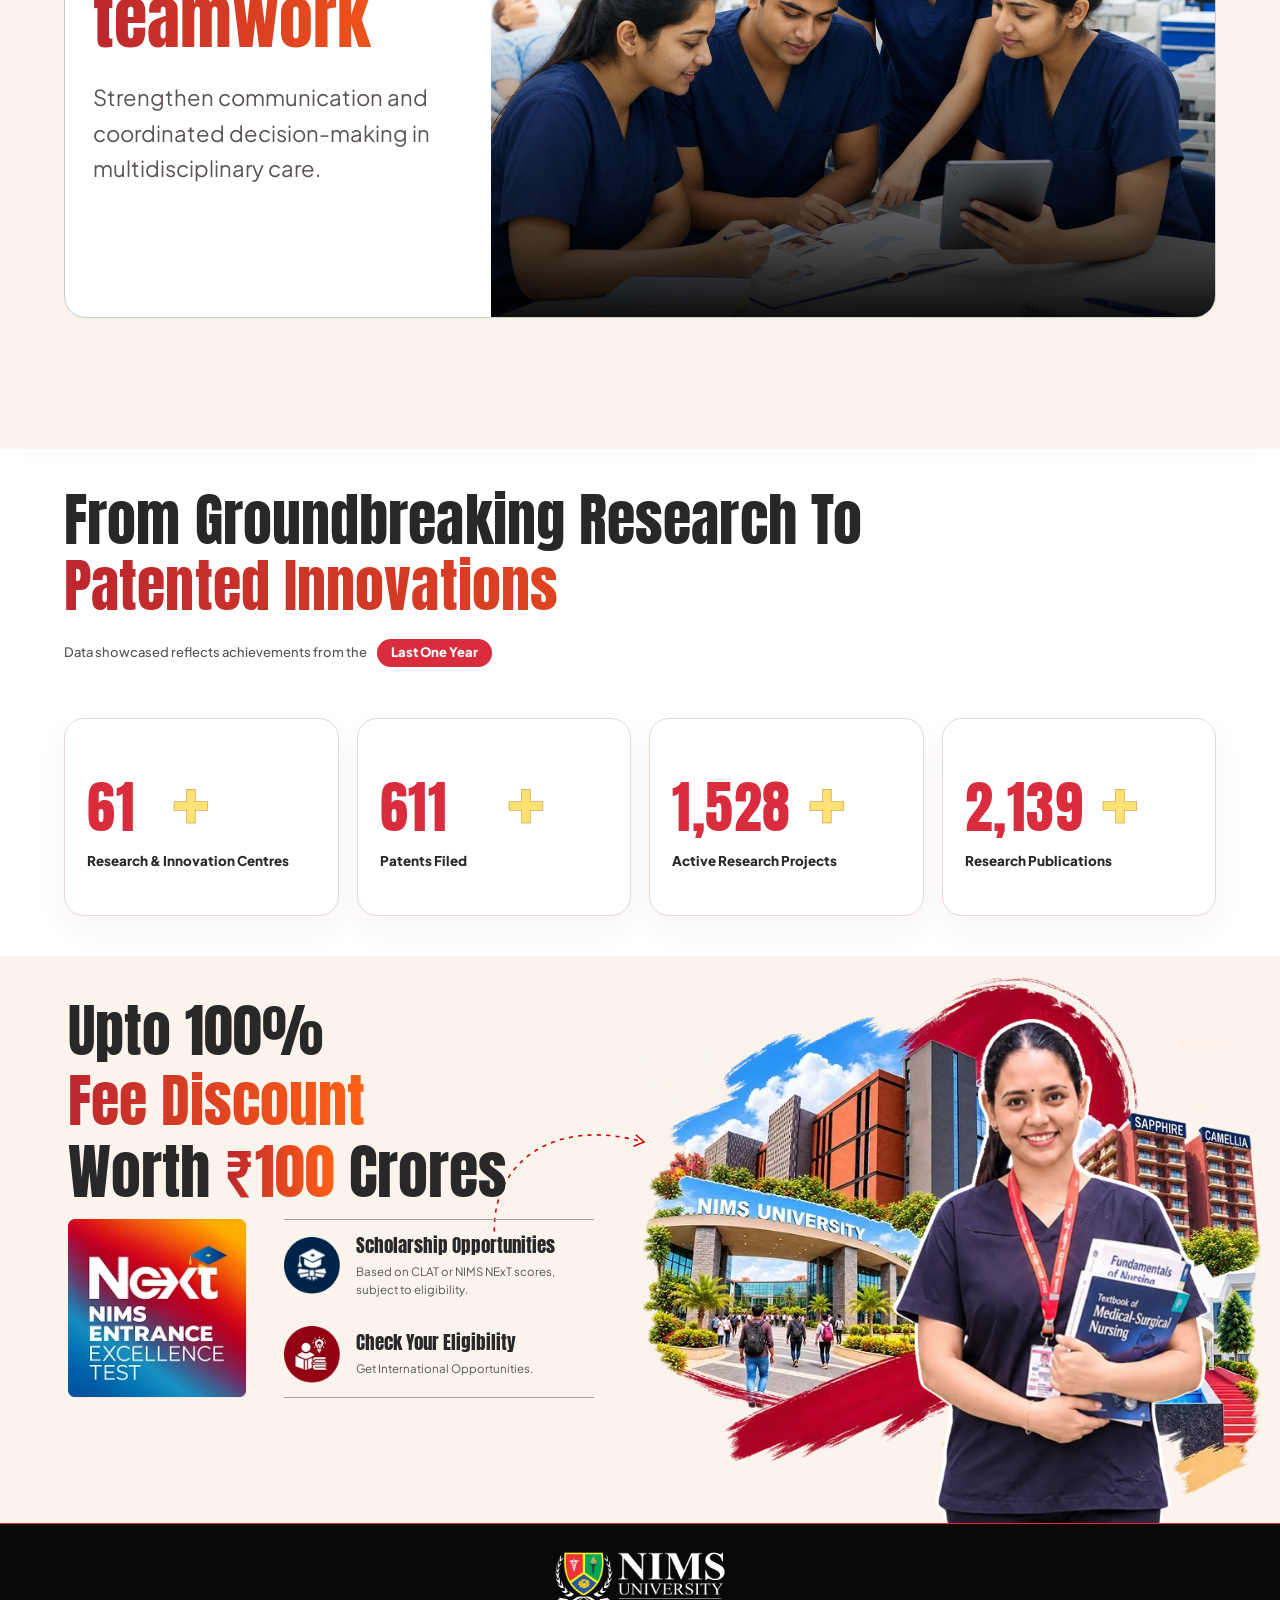
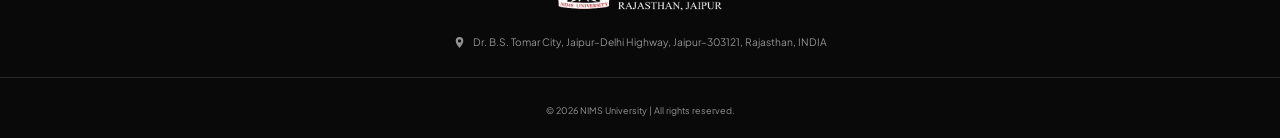
==== commit a2c018af: "hero section updated" ====
--- a/index.html
+++ b/index.html
@@ -1709,13 +1709,13 @@
                                                         <path d="M5 12h14m-6-6 6 6-6 6"></path>
                                                  </svg></span></span>
                             </button>
-                            <!-- <button aria-controls="mentor-dialog" aria-expanded="false" aria-haspopup="dialog" aria-label="View profile: Dr. Dharmita" class="faculty-person mentor-person" data-faculty="ashu-sharma" data-mentor="7" data-profile-src="images/rupram-sharma-nur-facu.webp" type="button">
+                            <button aria-controls="mentor-dialog" aria-expanded="false" aria-haspopup="dialog" aria-label="View profile: Dr. Dharmita" class="faculty-person mentor-person" data-faculty="ashu-sharma" data-mentor="7" data-profile-src="images/rupram-sharma-nur-facu.webp" type="button">
                                    <span aria-hidden="true" class="faculty-panel"></span>
                                    <img alt="Mr. Rupram Sharma" decoding="async" height="1448" loading="lazy" src="images/rupram-sharma-nur-facu.webp" width="1086">
                                    <span class="faculty-caption"><strong>Mr. Rupram Sharma</strong><span>Assistant Professor</span><span class="faculty-more">Click to know more <svg aria-hidden="true" viewBox="0 0 24 24">
                                                         <path d="M5 12h14m-6-6 6 6-6 6"></path>
                                                  </svg></span></span>
-                            </button> -->
+                            </button>
                             
                             <button aria-controls="mentor-dialog" aria-expanded="false" aria-haspopup="dialog" aria-label="View profile: Dr Priya Choudhary" class="faculty-person mentor-person" data-faculty="damyanti-kanwar-rathore" data-mentor="9" data-profile-src="images/dr-ankit-jain-nur-facu.webp" type="button">
                                    <span aria-hidden="true" class="faculty-panel"></span>
@@ -1885,7 +1885,7 @@
                                                  <button aria-label="View Dr. Naresh K. Soni" aria-pressed="false" data-mentor-thumb="4" type="button"><img alt="Dr. Naresh K. Soni" height="1447" loading="lazy" src="images/dr-naresh-kumar-soni.webp" width="1087"></button>
                                                  <button aria-label="View Dr. Naveen Nargar" aria-pressed="false" data-mentor-thumb="5" type="button"><img alt="Dr. Naveen Nargar" height="1447" loading="lazy" src="images/dr-naveen-nagar-associate-professor-nur-facu.webp" width="1087"></button>
                                                  <button aria-label="View Ms. Monika Yadav" aria-pressed="false" data-mentor-thumb="6" type="button"><img alt="Ms. Monika Yadav" height="1536" loading="lazy" src="images/ms-monika-yadav-associate-professor-nur-facu.webp" width="1024"></button>
-                                                 <!-- <button aria-label="View Mr. Rupram Sharma" aria-pressed="false" data-mentor-thumb="7" type="button"><img alt="Mr. Rupram Sharma" height="1448" loading="lazy" src="images/rupram-sharma-nur-facu.webp" width="1086"></button> -->
+                                                 <button aria-label="View Mr. Rupram Sharma" aria-pressed="false" data-mentor-thumb="7" type="button"><img alt="Mr. Rupram Sharma" height="1448" loading="lazy" src="images/rupram-sharma-nur-facu.webp" width="1086"></button>
                                                  <!-- <button aria-label="View Dr. Bandita Gupta (OT)" aria-pressed="false" data-mentor-thumb="8" type="button"><img alt="Dr. Bandita Gupta (OT)" height="2048" loading="lazy" src="images/dr-bandita-gupta-ot.webp" width="1535"></button> -->
                                                  <button aria-label="View Mr. Ankit Kumar Jain" aria-pressed="false" data-mentor-thumb="9" type="button"><img alt="Mr. Ankit Kumar Jain" height="1447" loading="lazy" src="images/dr-ankit-jain-nur-facu.webp" width="1087"></button>
                                                  <button aria-label="View Mr. Sunil Sharma" aria-pressed="false" data-mentor-thumb="10" type="button"><img alt="Mr. Sunil Sharma" height="1536" loading="lazy" src="images/mr-sunil-sharma-asst-professor-nur-facu.webp" width="1024"></button>
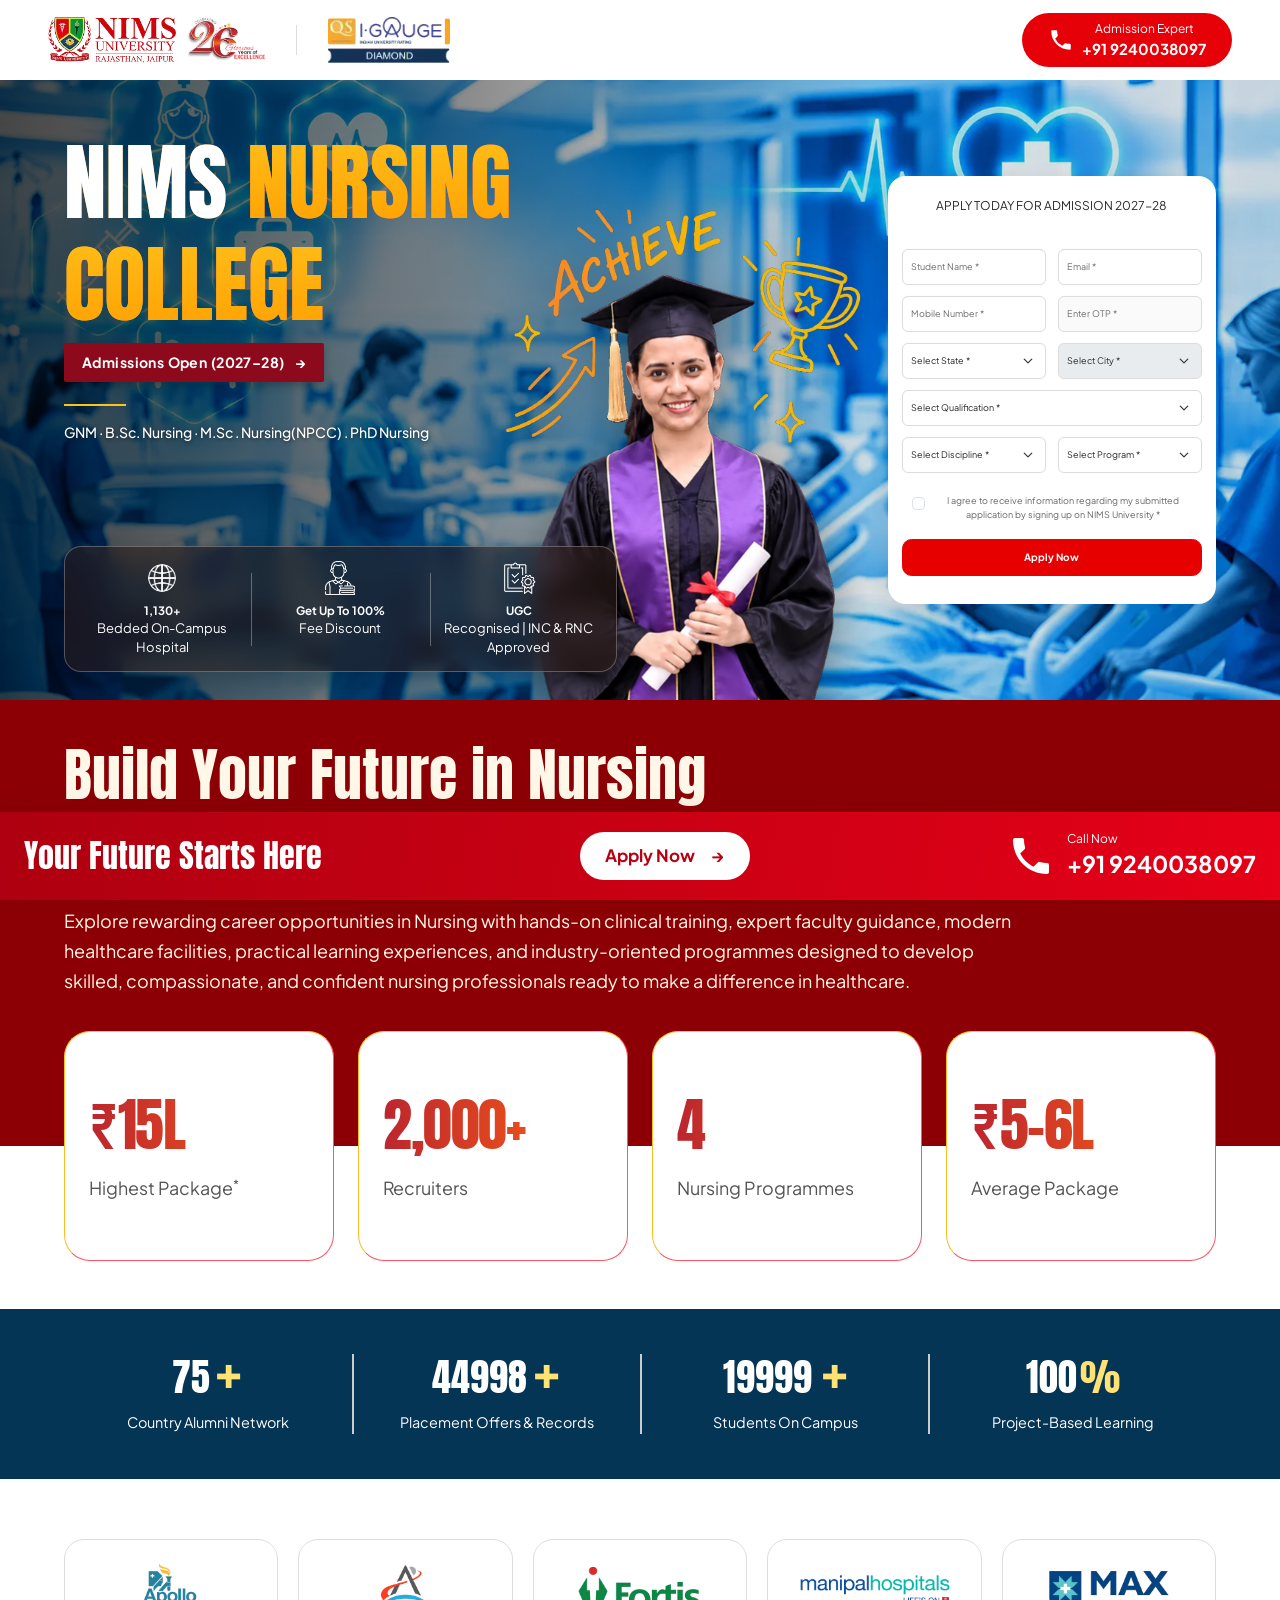
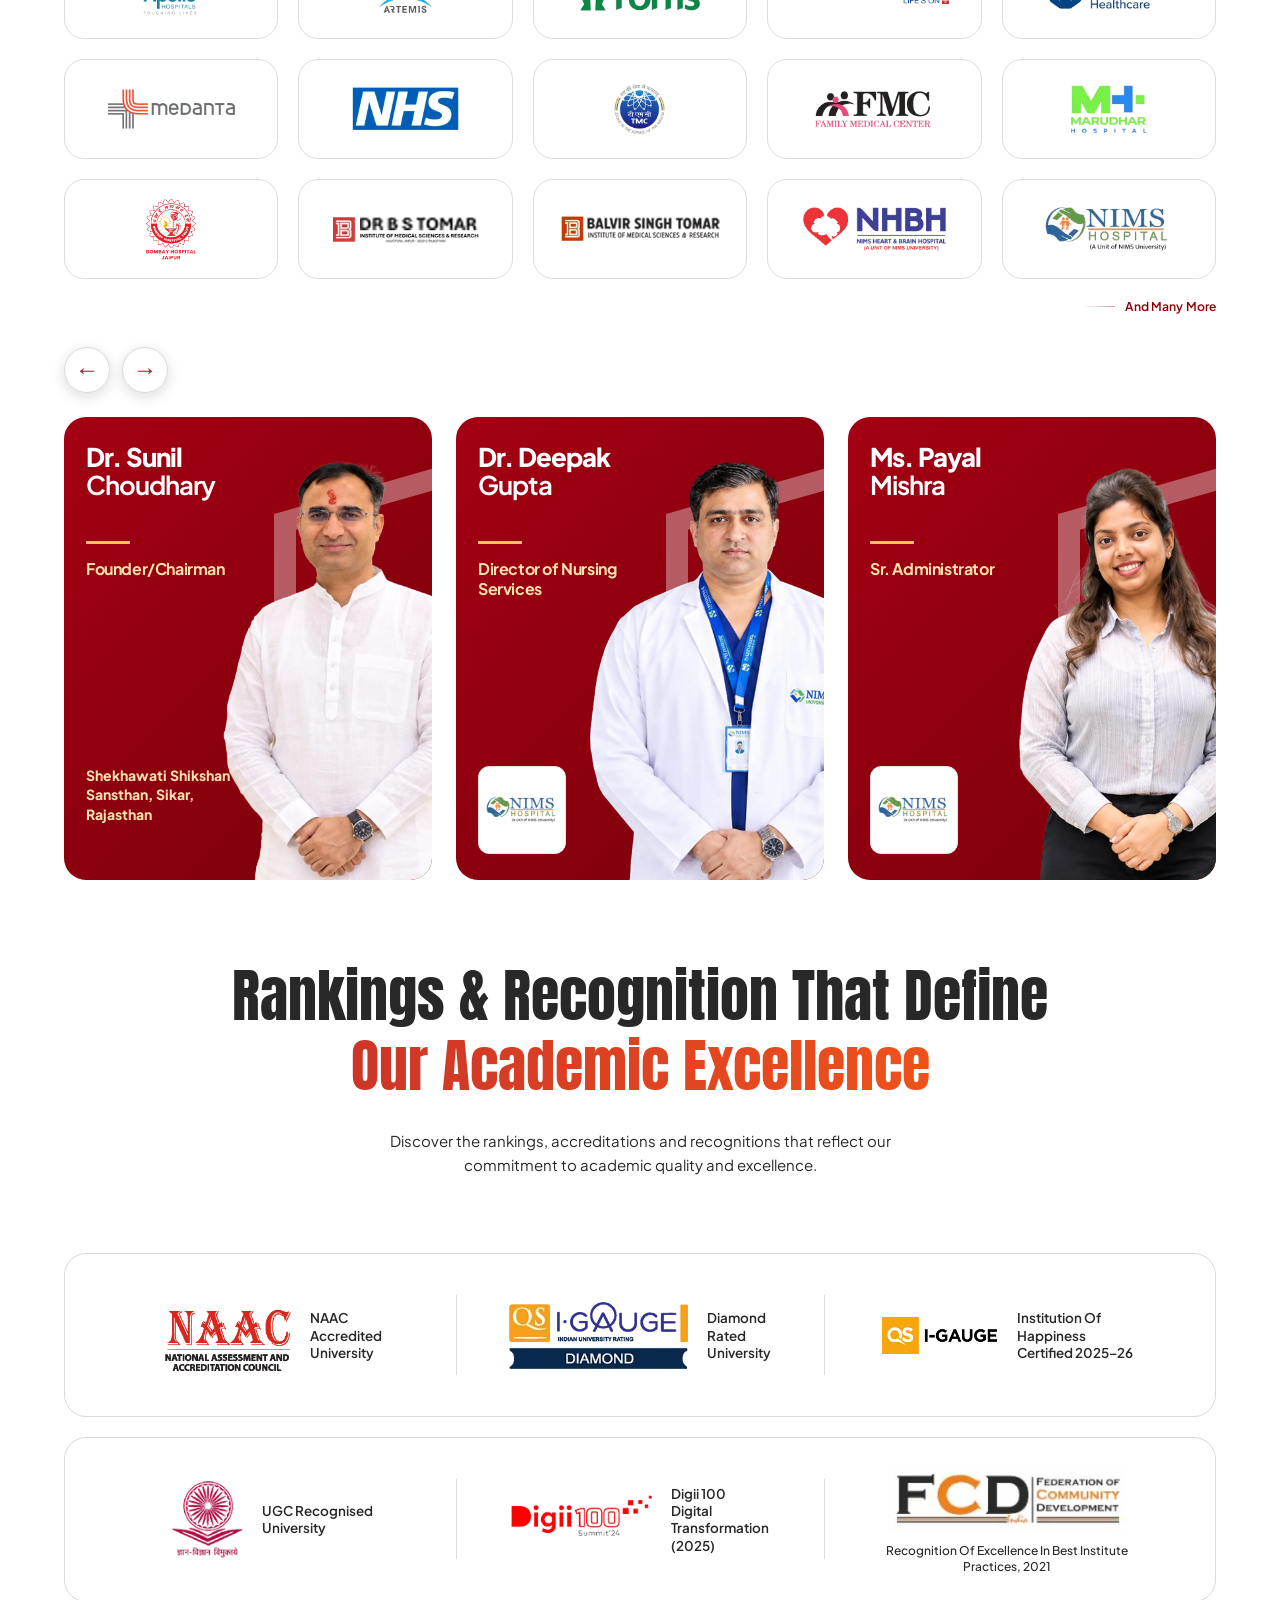
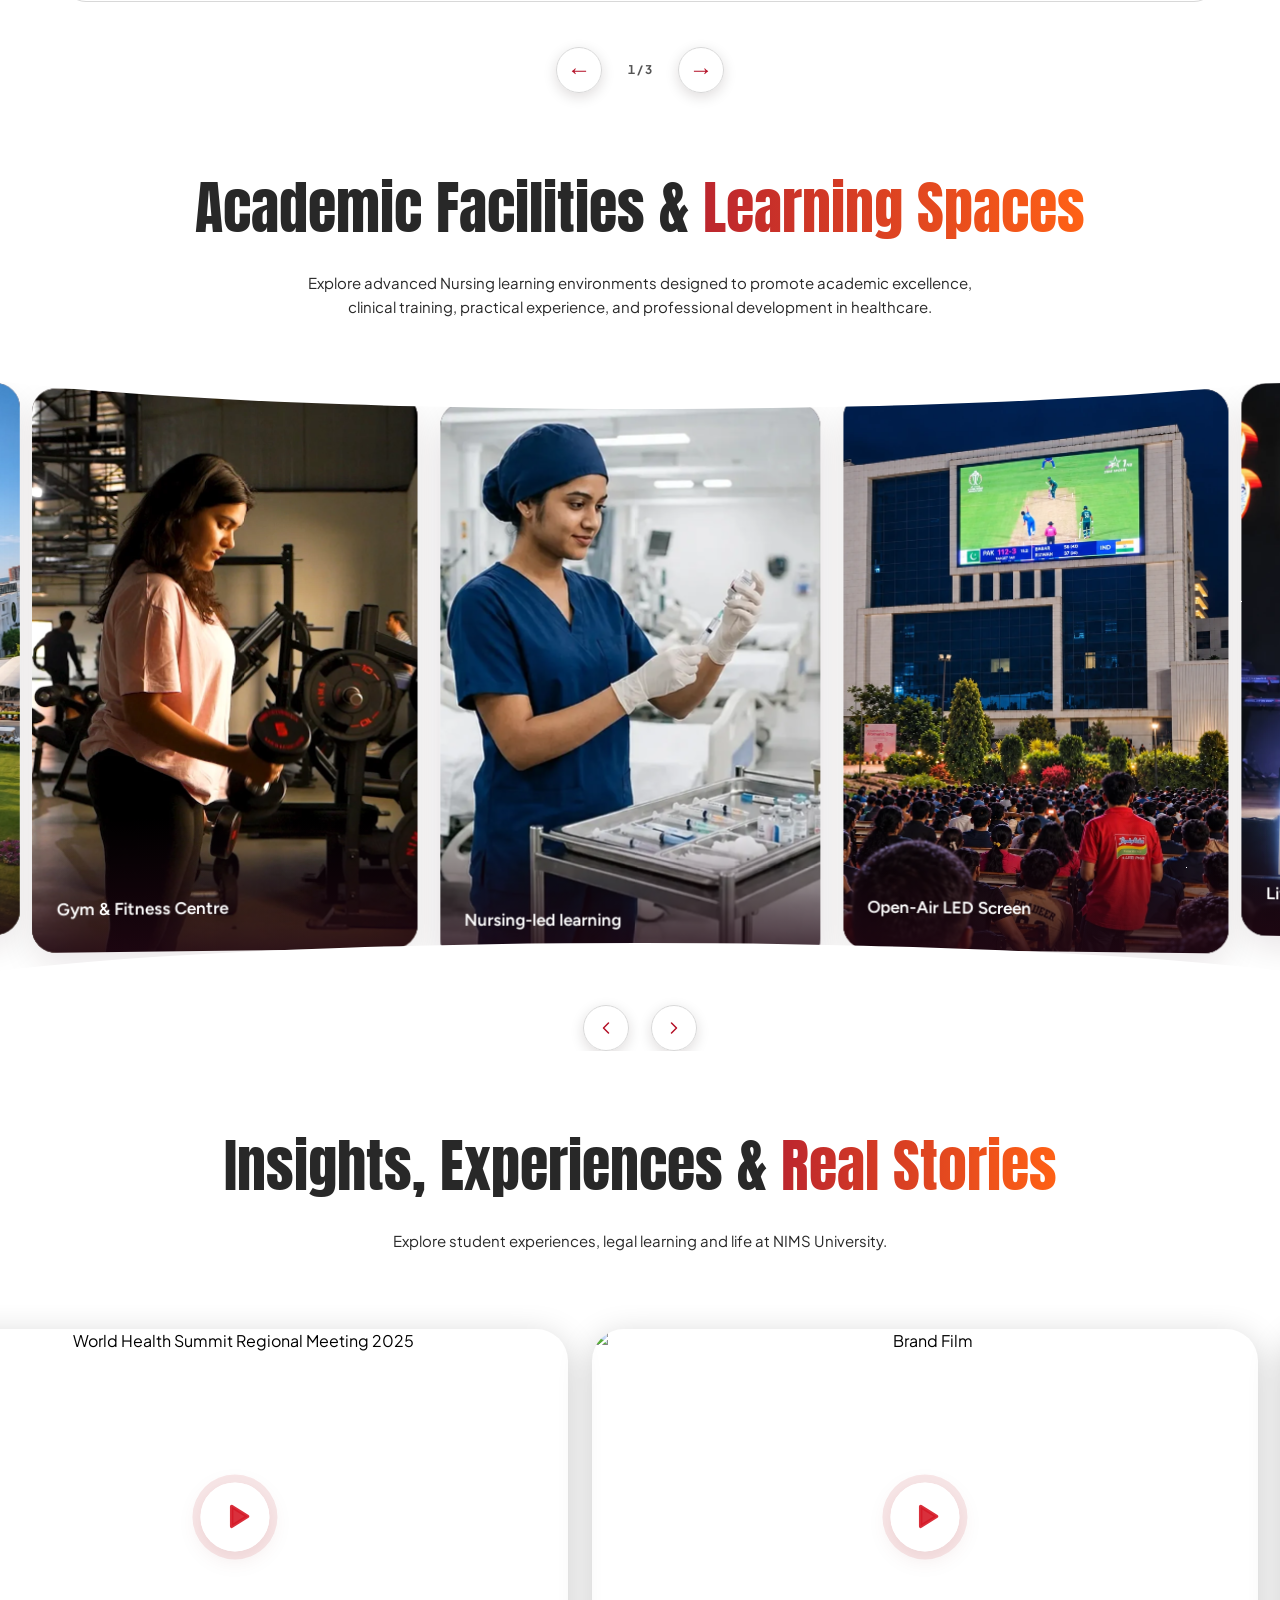
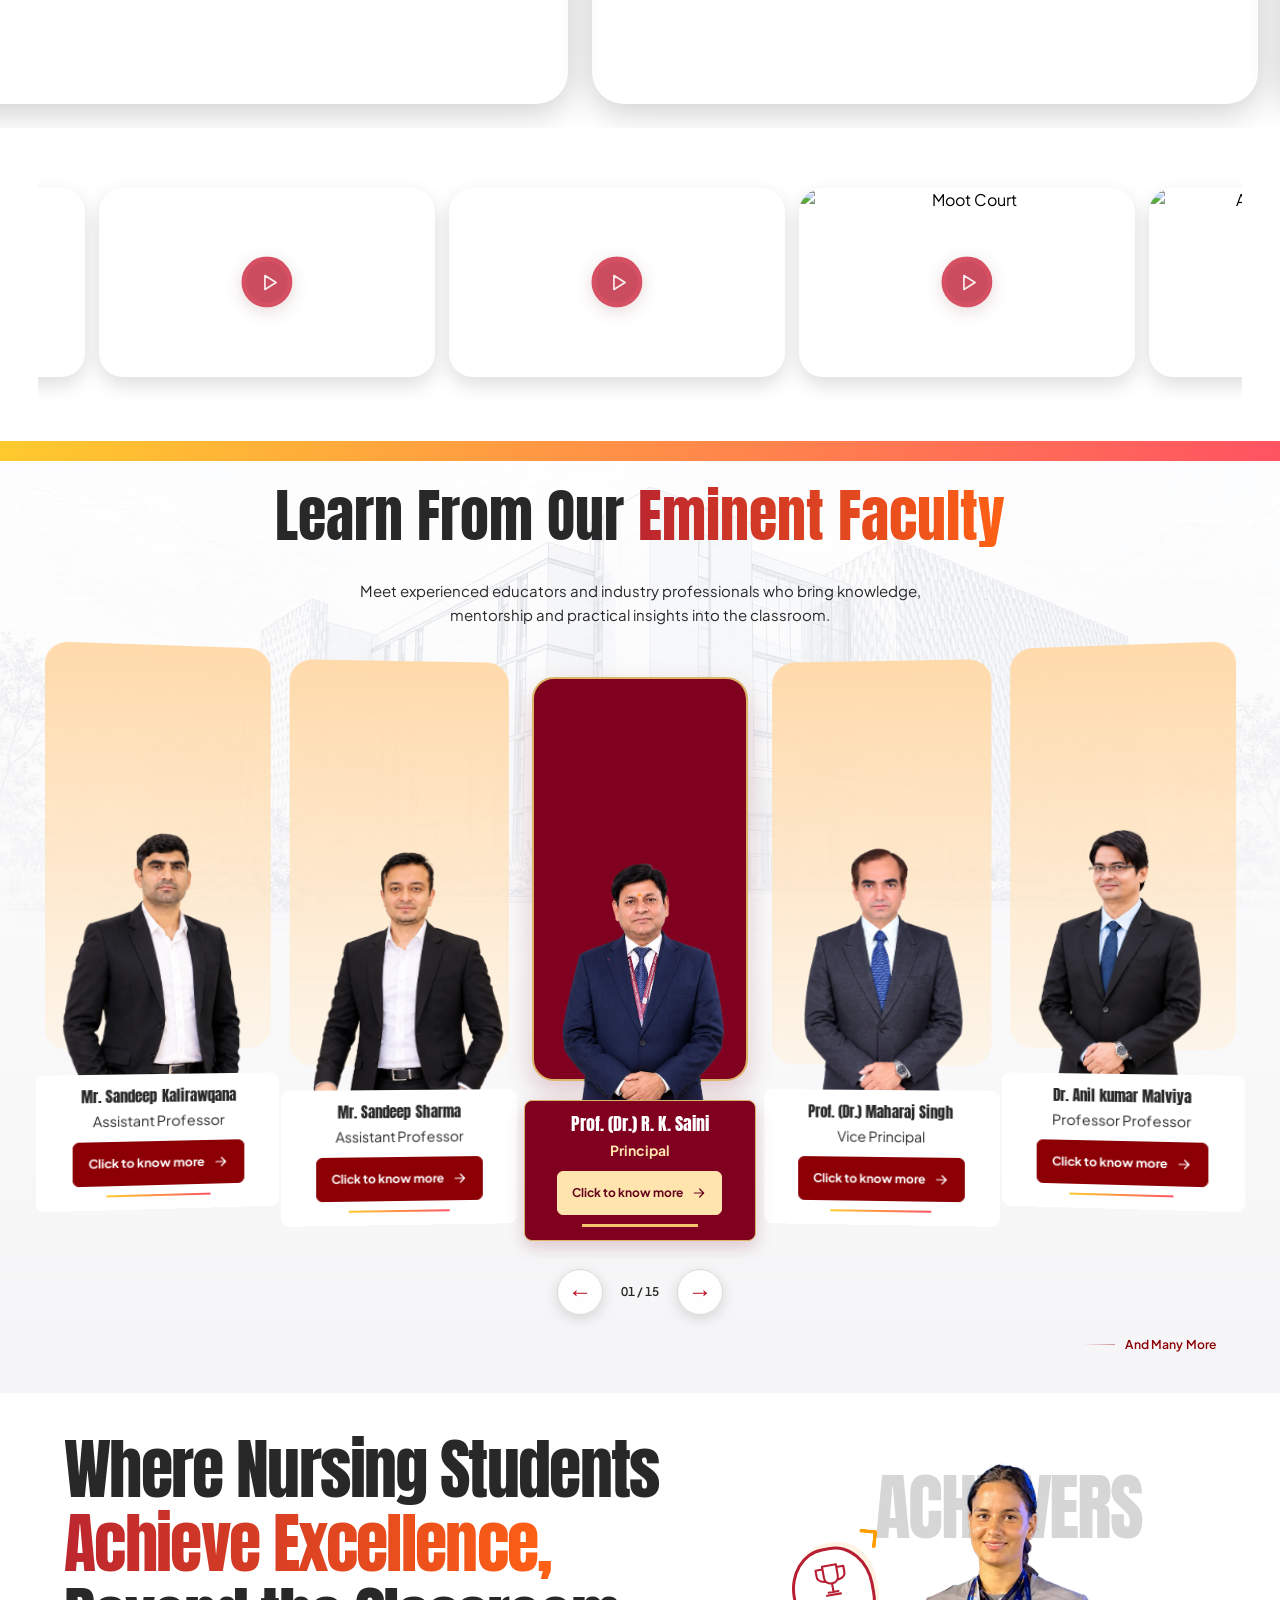
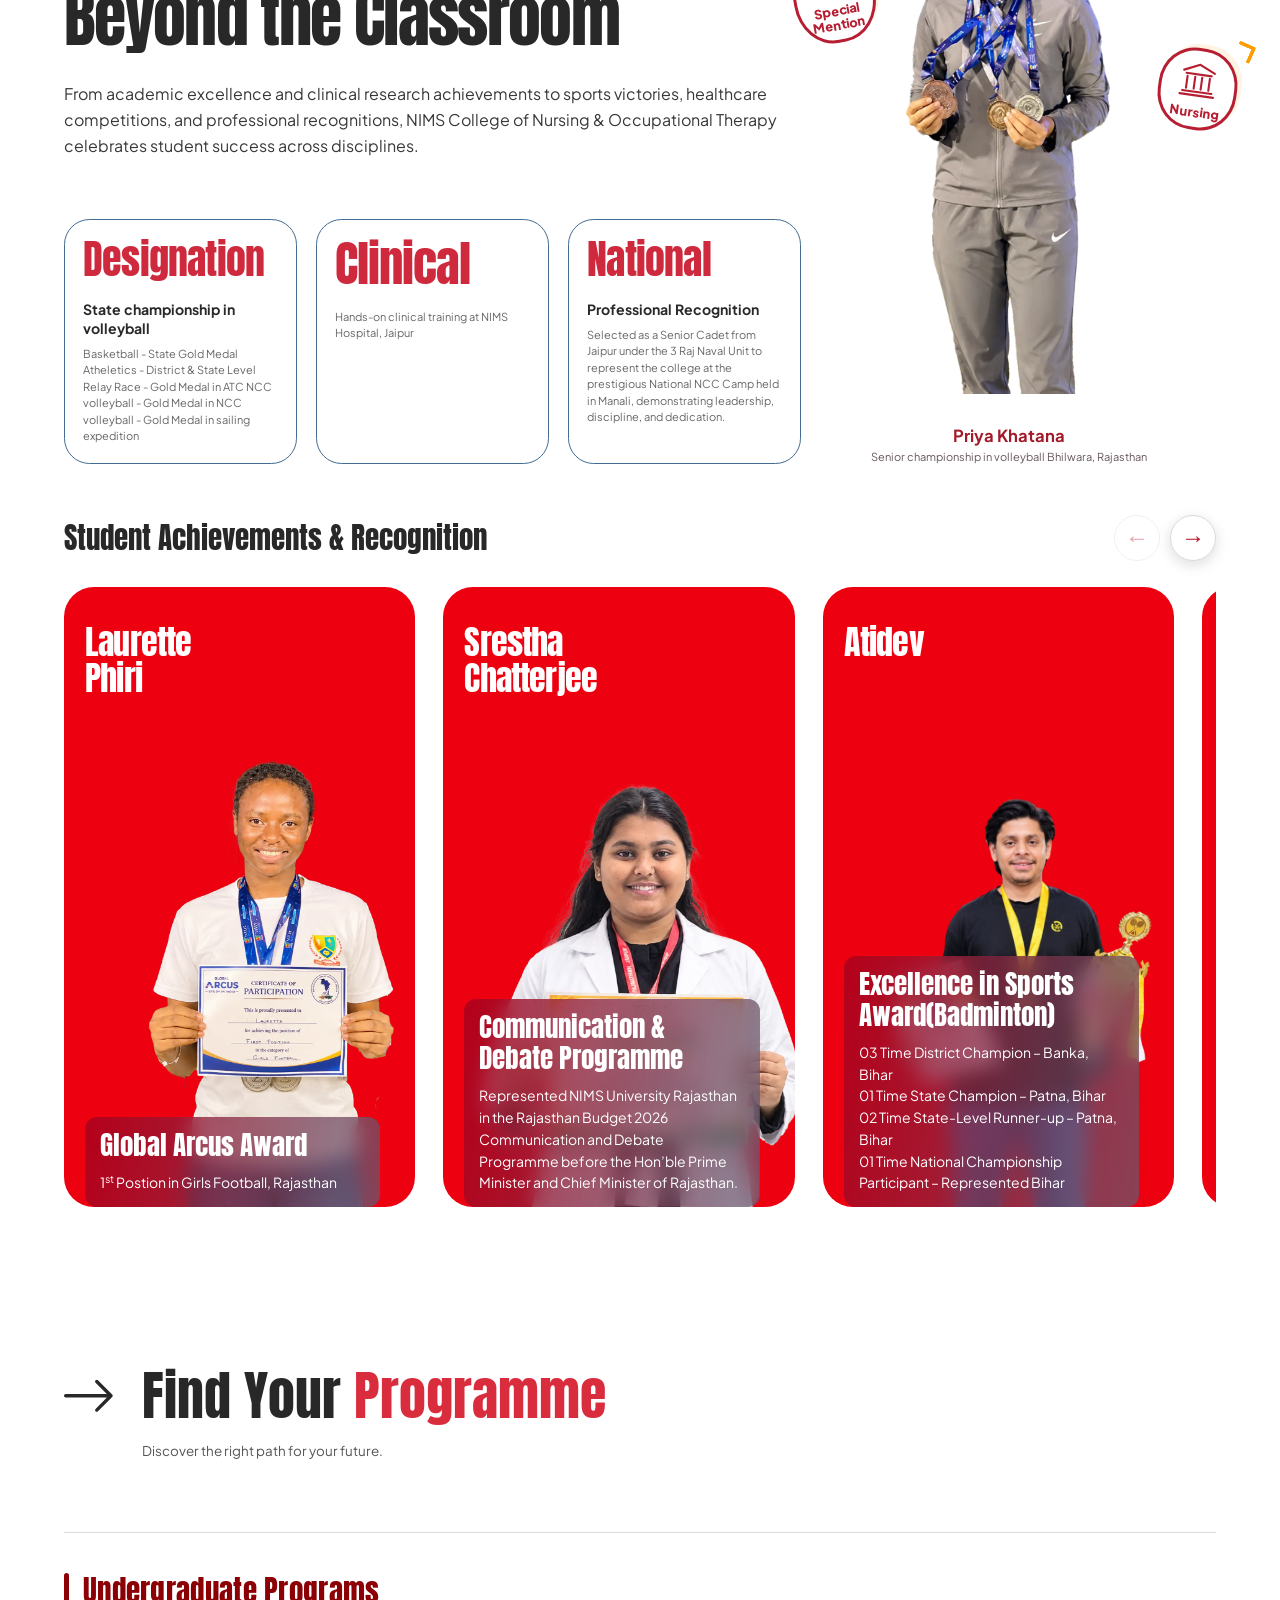
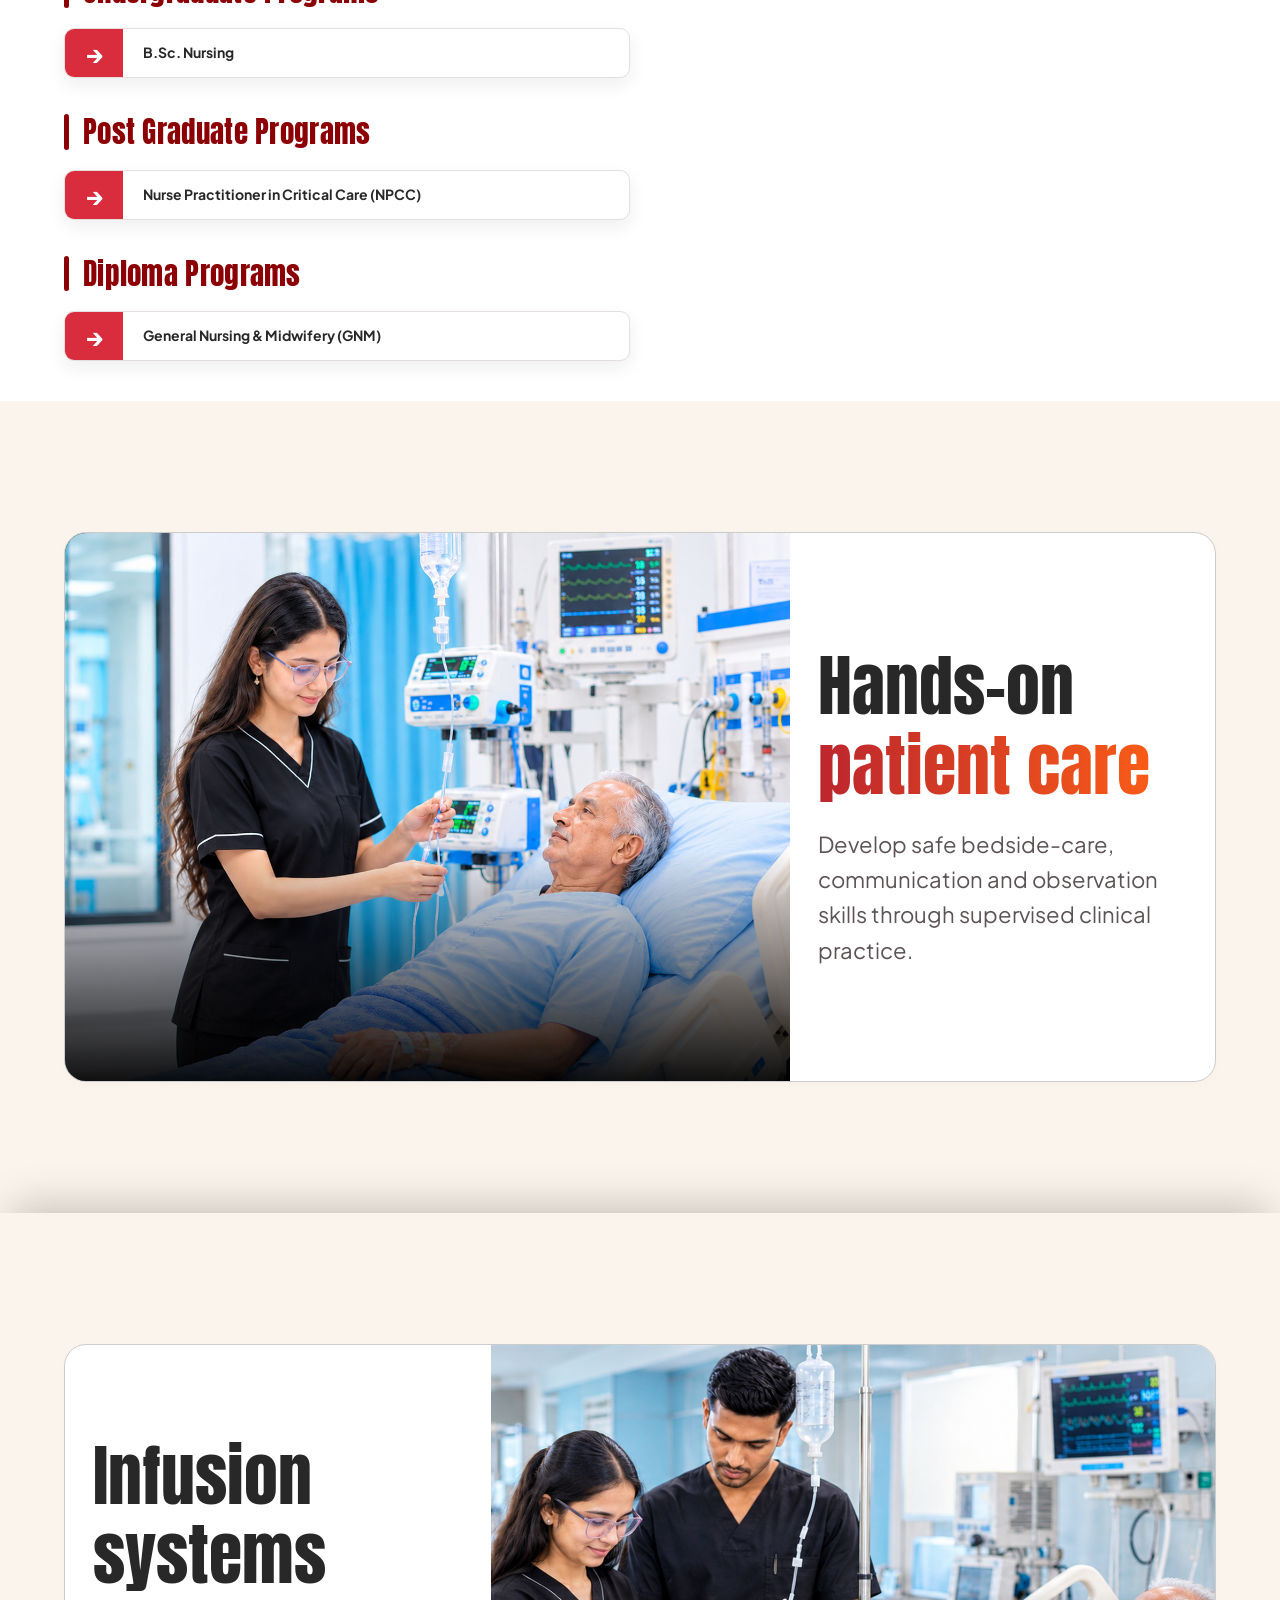
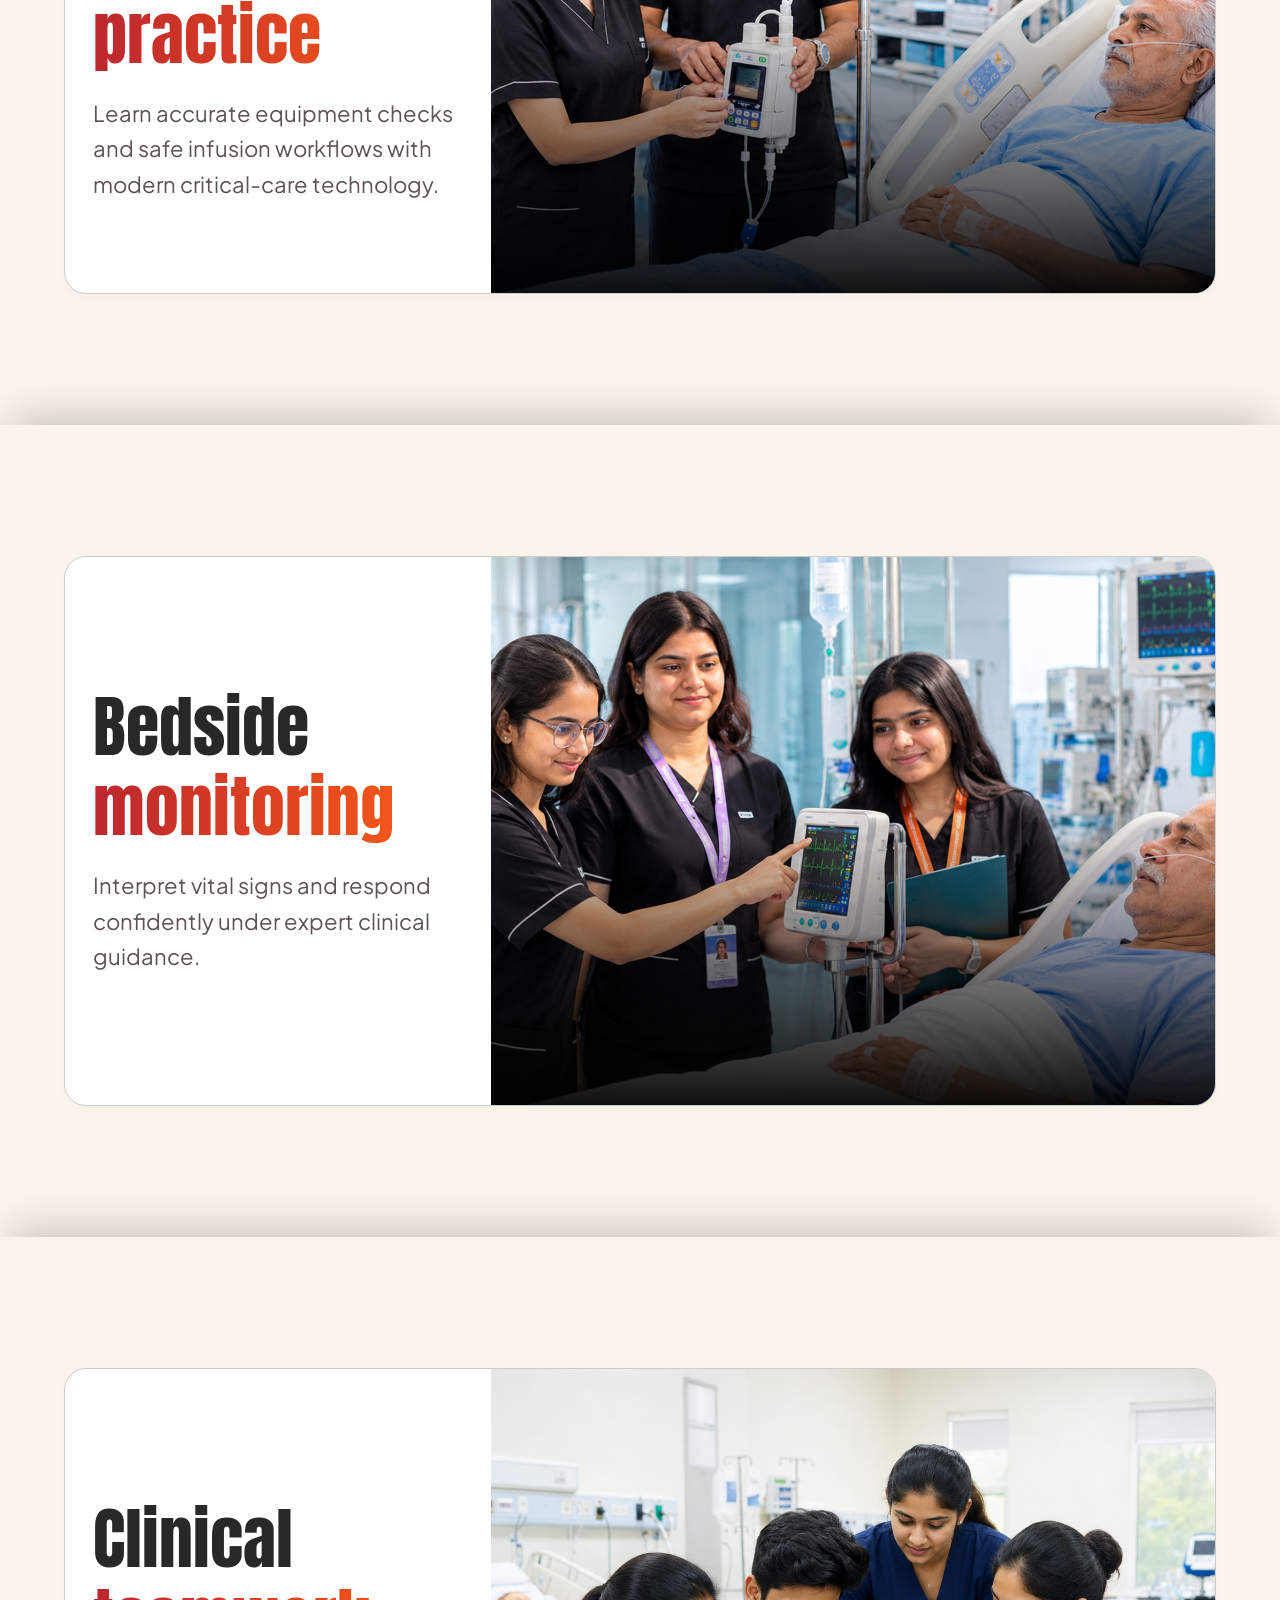
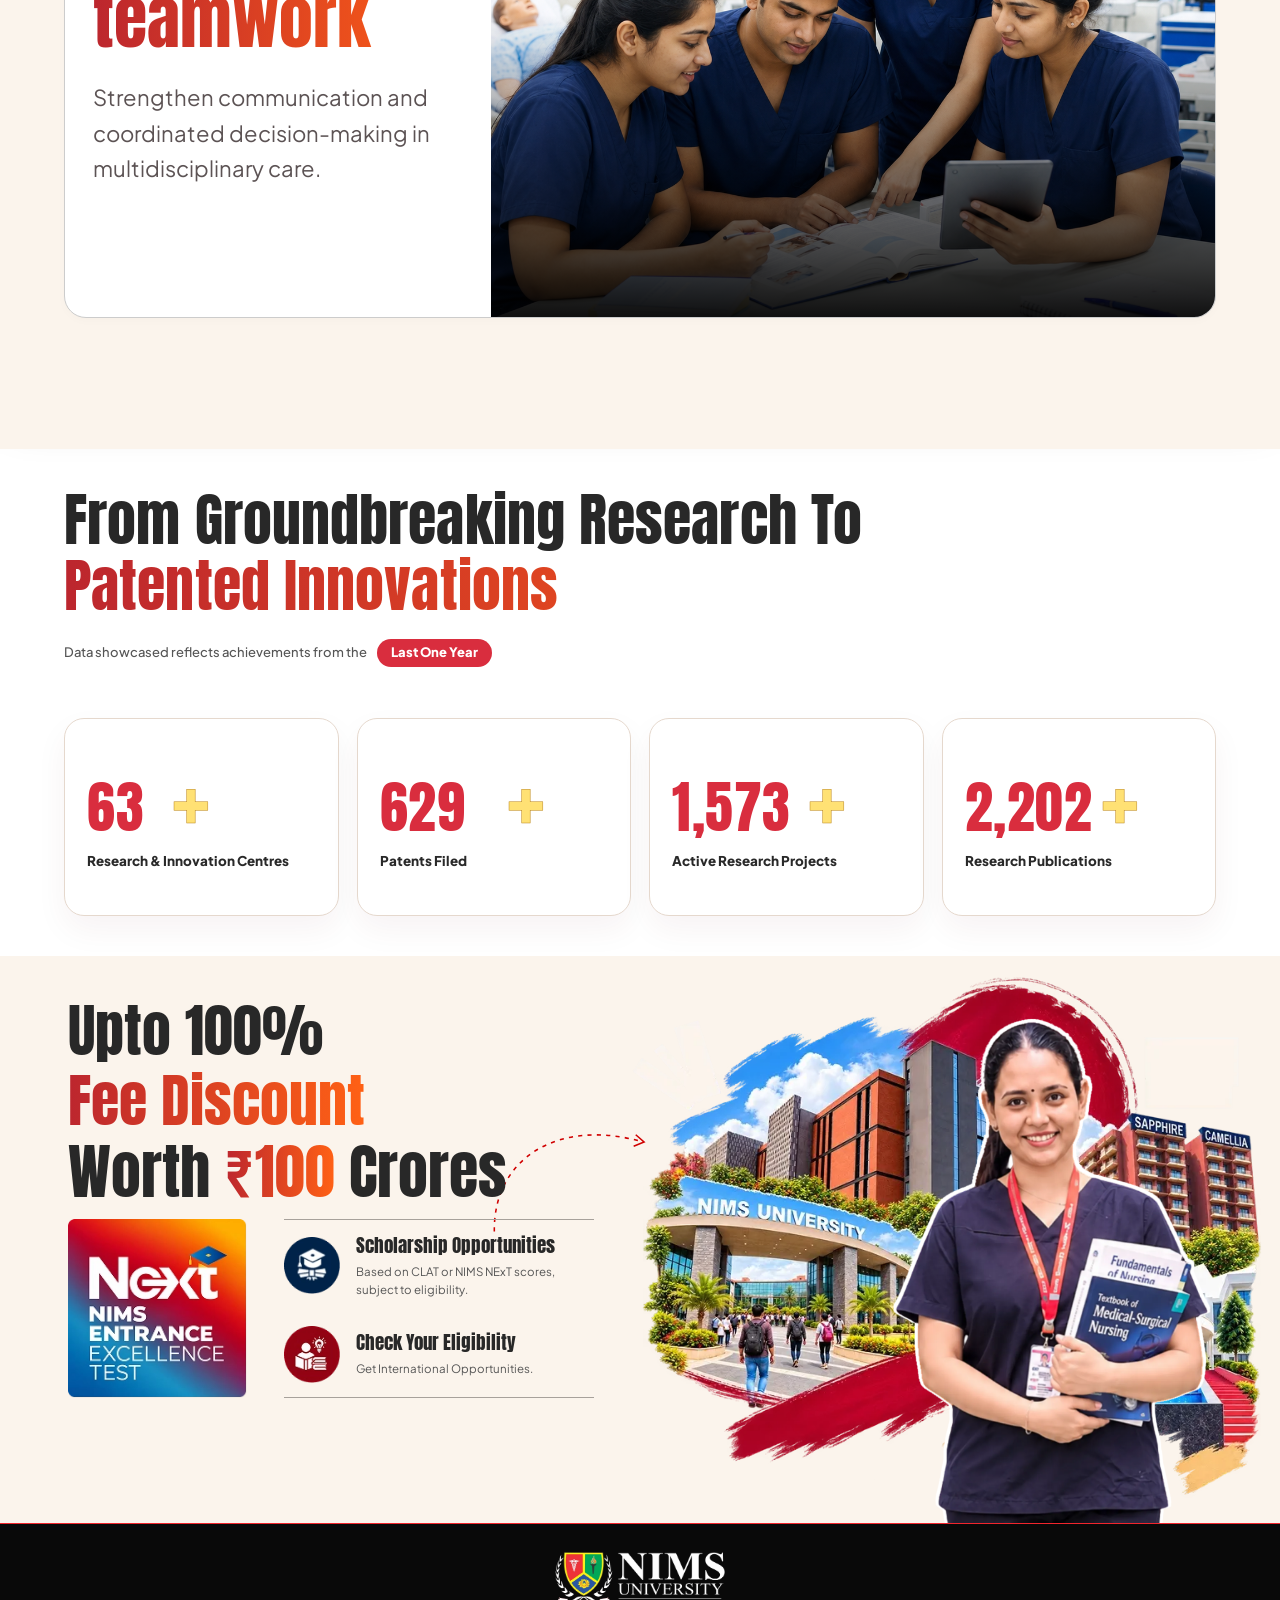
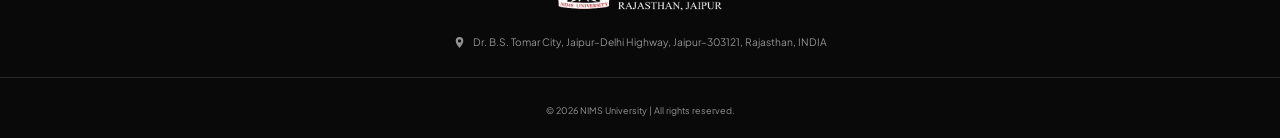
==== commit 7be4dcbb: "hero section updated" ====
--- a/index.html
+++ b/index.html
@@ -1773,13 +1773,13 @@
                                                         <path d="M5 12h14m-6-6 6 6-6 6"></path>
                                                  </svg></span></span>
                             </button> -->
-                            <!-- <button aria-controls="mentor-dialog" aria-expanded="false" aria-haspopup="dialog" aria-label="View profile: Dr. Khushbu Khan" class="faculty-person mentor-person" data-faculty="rahul-tambi" data-mentor="17" data-profile-src="images/sandeep-sharma-nur-facu.webp" type="button">
+                            <button aria-controls="mentor-dialog" aria-expanded="false" aria-haspopup="dialog" aria-label="View profile: Dr. Khushbu Khan" class="faculty-person mentor-person" data-faculty="rahul-tambi" data-mentor="17" data-profile-src="images/sandeep-sharma-nur-facu.webp" type="button">
                                    <span aria-hidden="true" class="faculty-panel"></span>
                                    <img alt="Mr. Sandeep Sharma" decoding="async" height="1536" loading="lazy" src="images/sandeep-sharma-nur-facu.webp" width="1024">
                                    <span class="faculty-caption"><strong>Mr. Sandeep Sharma</strong><span>Assistant Professor</span><span class="faculty-more">Click to know more <svg aria-hidden="true" viewBox="0 0 24 24">
                                                         <path d="M5 12h14m-6-6 6 6-6 6"></path>
                                                  </svg></span></span>
-                            </button> -->
+                            </button>
                             
                             
                      </div>
@@ -1895,7 +1895,7 @@
                                                  <button aria-label="View Mr. Sandeep Kalirawqana" aria-pressed="false" data-mentor-thumb="14" type="button"><img alt="Mr. Sandeep Kalirawqana" height="1536" loading="lazy" src="images/sandeep-kalrawana-nur-facu.webp" width="1024"></button>
                                                  <!-- <button aria-label="View Mr. Aneesh" aria-pressed="false" data-mentor-thumb="15" type="button"><img alt="Mr. Aneesh" height="1536" loading="lazy" src="images/aneesh-thomas-nur-facu.webp" width="1024"></button> -->
                                                  <!-- <button aria-label="View Dr. Ashutosh Mishra" aria-pressed="false" data-mentor-thumb="16" type="button"><img alt="Dr. Ashutosh Mishra" height="1536" loading="lazy" src="images/dr-ashutosh-mishra.webp" width="1024"></button> -->
-                                                 <!-- <button aria-label="View Mr. Sandeep Sharma" aria-pressed="false" data-mentor-thumb="17" type="button"><img alt="Mr. Sandeep Sharma" height="1536" loading="lazy" src="images/sandeep-sharma-nur-facu.webp" width="1024"></button> -->
+                                                 <button aria-label="View Mr. Sandeep Sharma" aria-pressed="false" data-mentor-thumb="17" type="button"><img alt="Mr. Sandeep Sharma" height="1536" loading="lazy" src="images/sandeep-sharma-nur-facu.webp" width="1024"></button>
                                                  <!-- <button aria-label="View Dr. Rishika Khandelwal" aria-pressed="false" data-mentor-thumb="18" type="button"><img alt="Dr. Rishika Khandelwal" height="1536" loading="lazy" src="images/dr-rishika-khandelwal.webp" width="1024"></button>
                                                  <button aria-label="View Dr. Saba Parveen Qazi" aria-pressed="false" data-mentor-thumb="19" type="button"><img alt="Dr. Saba Parveen Qazi" height="1536" loading="lazy" src="images/dr-saba-parveen-qazi.webp" width="1024"></button>
                                                  <button aria-label="View Dr. Pratiksha Rajpurohit" aria-pressed="false" data-mentor-thumb="20" type="button"><img alt="Dr. Pratiksha Rajpurohit" height="1536" loading="lazy" src="images/shivam-singh.webp" width="1024"></button>
